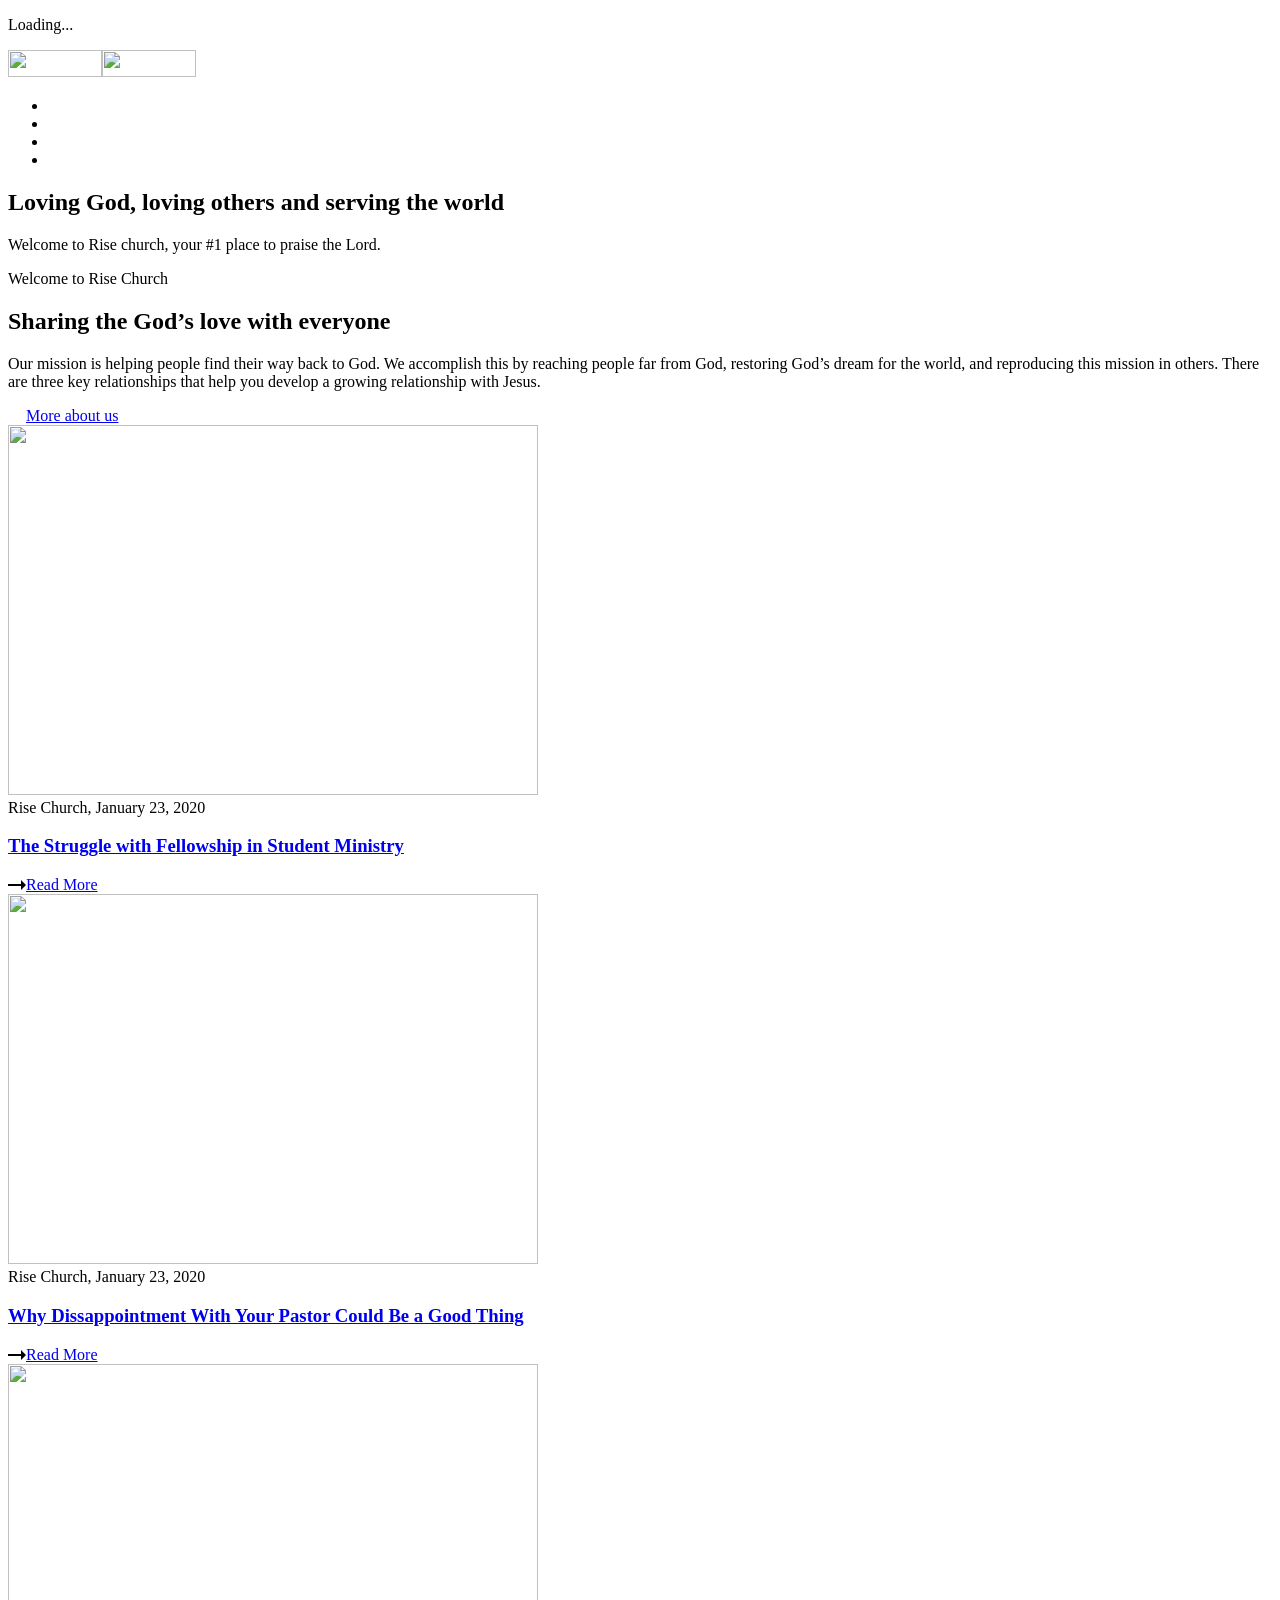
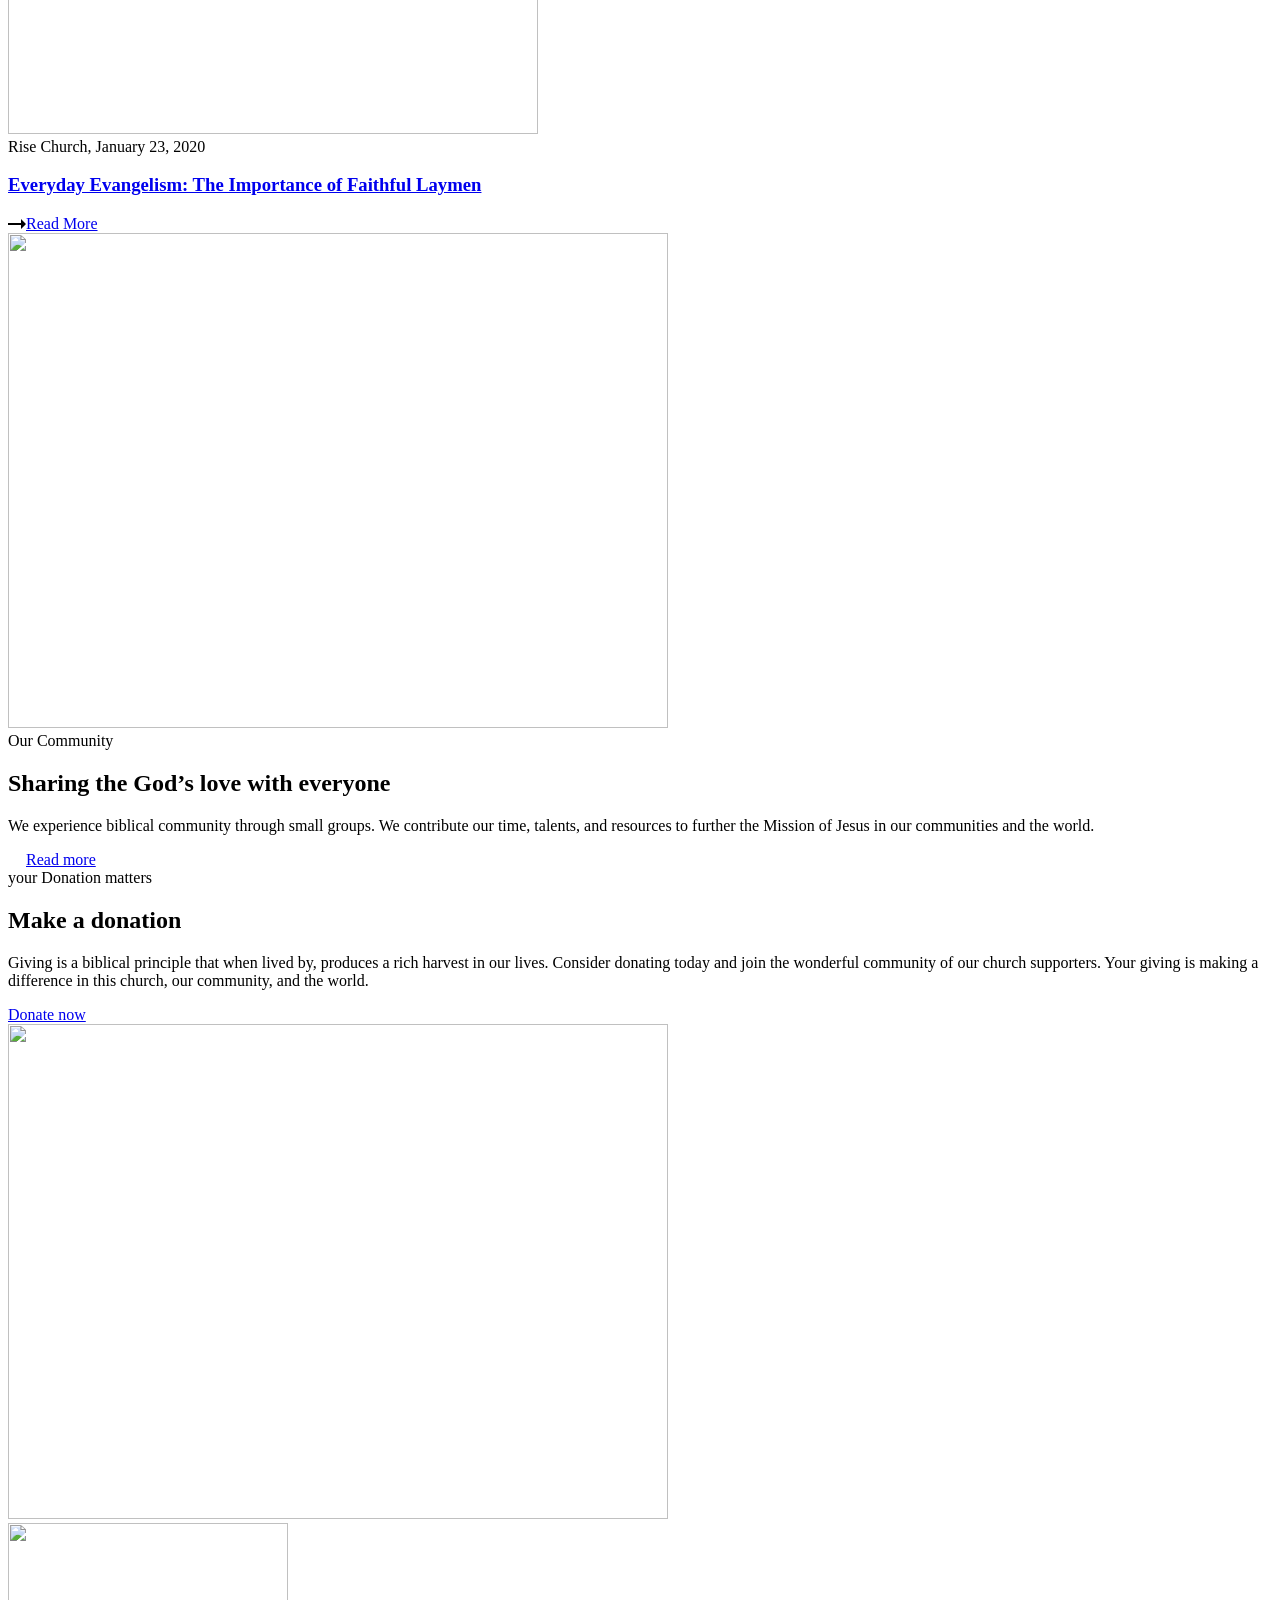
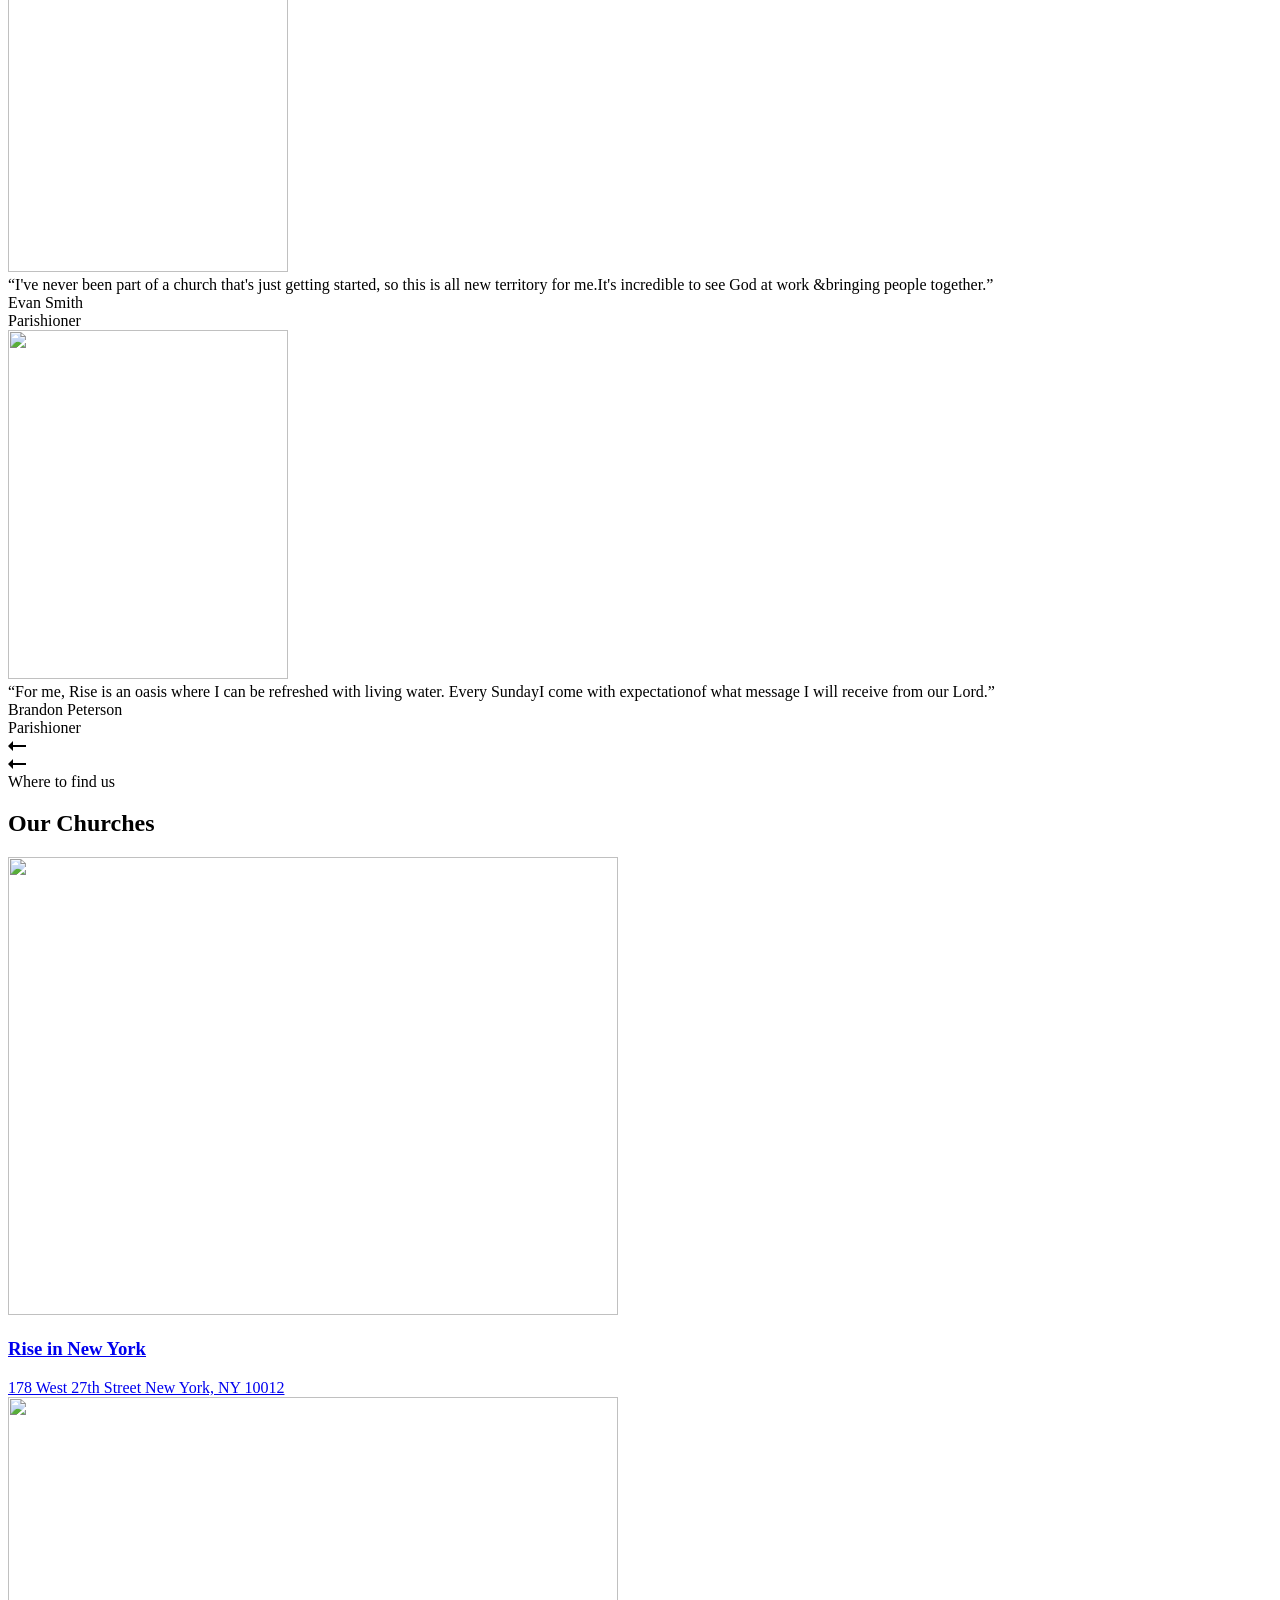
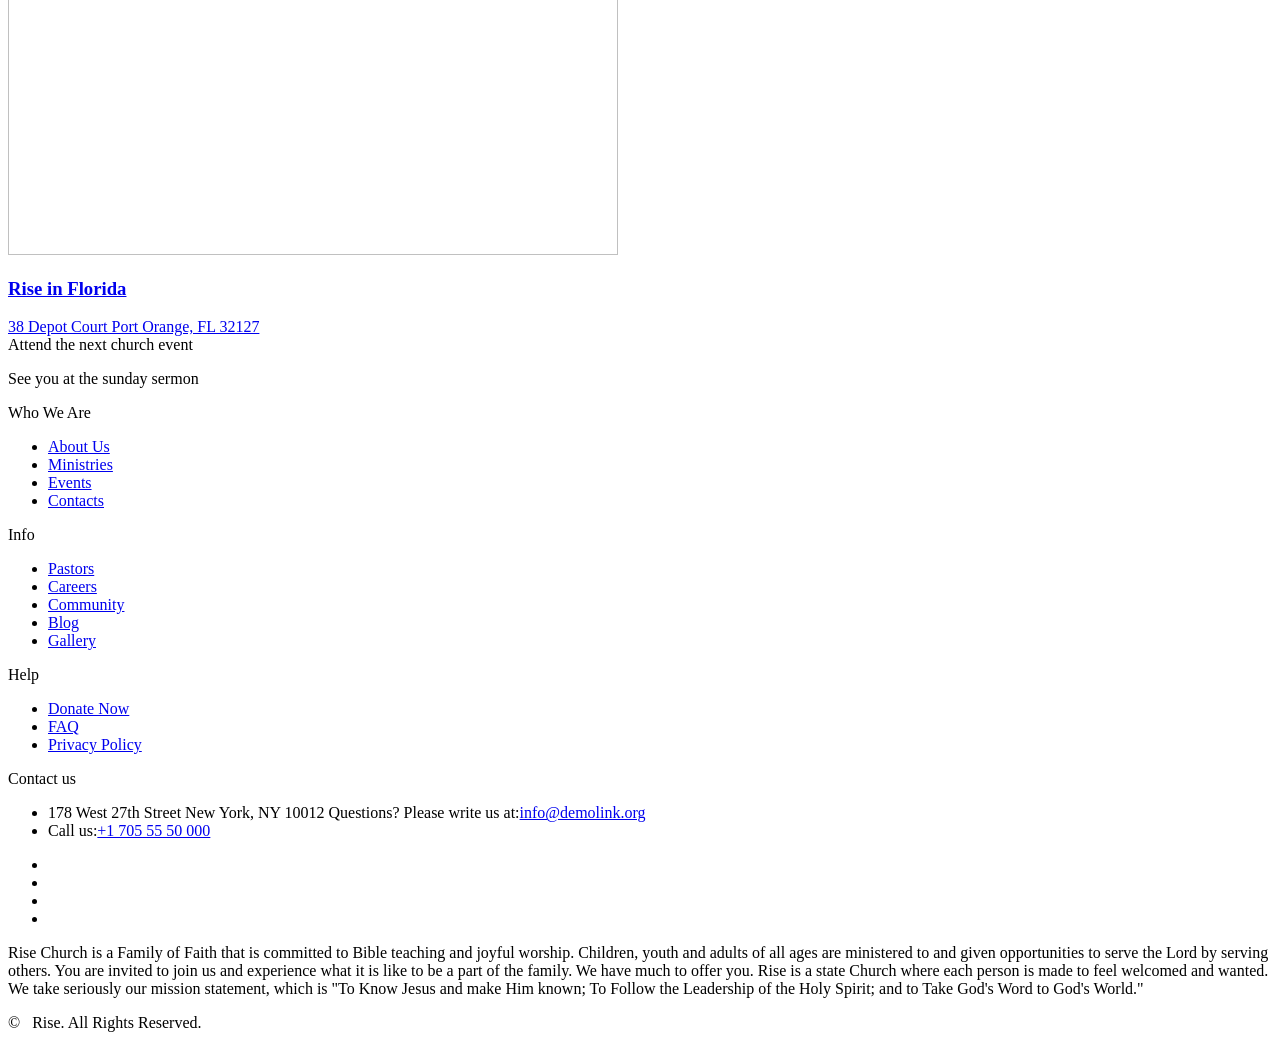
==== index.html @ fd1565e5 "Add files via upload" ====
<!DOCTYPE html>
<html class="wide wow-animation" lang="en">
  <head>
    <title>Home</title>
    <meta charset="utf-8">
    <meta name="viewport" content="width=device-width, height=device-height, initial-scale=1.0">
    <meta http-equiv="X-UA-Compatible" content="IE=edge">
    <link rel="icon" href="images/favicon.ico" type="image/x-icon">
    <link rel="stylesheet" type="text/css" href="//fonts.googleapis.com/css?family=Roboto:400,500%7CIbarra+Real+Nova:400,600,600i,700">
    <link rel="stylesheet" href="css/bootstrap.css">
    <link rel="stylesheet" href="css/fonts.css">
    <link rel="stylesheet" href="css/style.css">
    <style>.ie-panel{display: none;background: #212121;padding: 10px 0;box-shadow: 3px 3px 5px 0 rgba(0,0,0,.3);clear: both;text-align:center;position: relative;z-index: 1;} html.ie-10 .ie-panel, html.lt-ie-10 .ie-panel {display: block;}</style>
  </head>
  <body>
    <div class="ie-panel"><a href="http://windows.microsoft.com/en-US/internet-explorer/"><img src="images/ie8-panel/warning_bar_0000_us.jpg" height="42" width="820" alt="You are using an outdated browser. For a faster, safer browsing experience, upgrade for free today."></a></div>
    <div class="preloader">
      <div class="preloader-body">
        <div class="cssload-container">
          <div class="cssload-speeding-wheel"></div>
        </div>
        <p>Loading...</p>
      </div>
    </div>
    <div class="page">
      <header class="section page-header">
        <!--RD Navbar-->
        <div class="rd-navbar-wrap">
          <nav class="rd-navbar rd-navbar-classic" data-layout="rd-navbar-fixed" data-sm-layout="rd-navbar-fixed" data-md-layout="rd-navbar-fixed" data-md-device-layout="rd-navbar-fixed" data-lg-layout="rd-navbar-static" data-lg-device-layout="rd-navbar-static" data-xl-layout="rd-navbar-static" data-xl-device-layout="rd-navbar-static" data-lg-stick-up-offset="46px" data-xl-stick-up-offset="46px" data-xxl-stick-up-offset="46px" data-lg-stick-up="true" data-xl-stick-up="true" data-xxl-stick-up="true">
            <div class="rd-navbar-collapse-toggle rd-navbar-fixed-element-1" data-rd-navbar-toggle=".rd-navbar-collapse"><span></span></div>
            <div class="rd-navbar-aside-outer rd-navbar-collapse">
              <div class="rd-navbar-aside">
                
                  <!--RD Navbar Brand-->
                  <div class="rd-navbar-brand">
                    <!--Brand--><a class="brand" href="index.html"><img class="brand-logo-dark" src="images/logo-default-189x54.png" alt="" width="94" height="27"/><img class="brand-logo-light" src="images/logo-default-189x54.png" alt="" width="94" height="27"/></a>
                  </div>
                <ul class="social-list">
                  <li><a href="#"><span class="icon fa fa-youtube-play"></span></a></li>
                  <li><a href="#"><span class="icon fa fa-twitter"></span></a></li>
                  <li><a href="#"><span class="icon fa fa-facebook-f"></span></a></li>
                  <li><a href="#"><span class="icon fa fa-rss"></span></a></li>
                </ul>
              </div>
            </div>
          </nav>
        </div>
      </header>
      <!--Intro-->
      <section class="section section-lg section-intro">
        <div class="container">
          <div class="row justify-content-center">
            <div class="col-xl-8 text-center">
              <h1 class="font-weight-bold text-primary wow fadeInUp" data-wow-delay=".1s">Loving God, loving others and serving the world</h1>
              <p class="wow fadeInUp text-sm" data-wow-delay=".2s">Welcome to Rise church, your #1 place to praise the Lord.</p>
            </div>
          </div>
        </div>
      </section>
      <!--Welcome-->
      <section class="section section-lg bg-default">
        <div class="container">
          <div class="row justify-content-center">
            <div class="col-xl-8 col-lg-10">
              <div class="pre-title wow fadeInLeft" data-wow-delay=".1s">Welcome to Rise Church</div>
              <h2 class="wow fadeInRight" data-wow-delay=".2s">Sharing the God’s love with everyone</h2>
              <p class="text-sm wow fadeInUp" data-wow-delay=".3s">Our mission is helping people find their way back to God. We accomplish this by reaching people far from God, restoring God’s dream for the world, and reproducing this mission in others. There are three key relationships that help you develop a growing relationship with Jesus.</p><a class="shadow btn btn-icon btn-icon-right btn-secondary btn-svg offset-xl-55 wow fadeInUp" href="about-us.html" data-wow-delay=".3s"><span class="svg-icon">
                  <svg xmlns="http://www.w3.org/2000/svg" width="18" height="10" viewbox="0 0 18 10" fill="#fff">
                    <path d="M13 10V6H0V4H13V0L18 5L13 10Z" fill=""></path>
                  </svg></span><span>More about us</span></a>
            </div>
          </div>
        </div>
      </section>
      <!--Posts-->
      <section class="section section-lg bg-default">
        <div class="container container-custom">
          <div class="row row-narrow-66 row-40">
            <div class="col-md-6 col-lg-4 wow fadeInUp" data-wow-delay=".1s">
              <div class="post-classic">
                <div class="post-classic__media"><a href="single-event.html"><img src="images/thumbnail-1-530x370.jpg" alt="" width="530" height="370"/></a></div>
                <div class="post-classic__caption"><span class="post-info">Rise Church, January 23, 2020 </span>
                  <h3 class="post-title"><a href="single-event.html">The Struggle with Fellowship in Student Ministry</a></h3><a class="btn btn-icon btn-icon-right btn-transparent btn-svg" href="single-event.html"><span class="svg-icon">
                      <svg xmlns="http://www.w3.org/2000/svg" width="18" height="10" viewbox="0 0 18 10">
                        <path d="M13 10V6H0V4H13V0L18 5L13 10Z" fill=""></path>
                      </svg></span><span>Read More</span></a>
                </div>
              </div>
            </div>
            <div class="col-md-6 col-lg-4 wow fadeInUp" data-wow-delay=".2s">
              <div class="post-classic">
                <div class="post-classic__media"><a href="single-event.html"><img src="images/thumbnail-2-530x370.jpg" alt="" width="530" height="370"/></a></div>
                <div class="post-classic__caption"><span class="post-info">Rise Church,  January 23, 2020 </span>
                  <h3 class="post-title"><a href="single-event.html">Why Dissappointment With Your Pastor Could Be a Good Thing
</a></h3><a class="btn btn-icon btn-icon-right btn-transparent btn-svg" href="single-event.html"><span class="svg-icon">
                      <svg xmlns="http://www.w3.org/2000/svg" width="18" height="10" viewbox="0 0 18 10">
                        <path d="M13 10V6H0V4H13V0L18 5L13 10Z" fill=""></path>
                      </svg></span><span>Read More</span></a>
                </div>
              </div>
            </div>
            <div class="col-md-6 col-lg-4 wow fadeInUp" data-wow-delay=".3s">
              <div class="post-classic">
                <div class="post-classic__media"><a href="single-event.html"><img src="images/thumbnail-3-530x370.jpg" alt="" width="530" height="370"/></a></div>
                <div class="post-classic__caption"><span class="post-info">Rise Church,  January 23, 2020 </span>
                  <h3 class="post-title"><a href="single-event.html">Everyday Evangelism: The Importance of Faithful Laymen
</a></h3><a class="btn btn-icon btn-icon-right btn-transparent btn-svg" href="single-event.html"><span class="svg-icon">
                      <svg xmlns="http://www.w3.org/2000/svg" width="18" height="10" viewbox="0 0 18 10">
                        <path d="M13 10V6H0V4H13V0L18 5L13 10Z" fill=""></path>
                      </svg></span><span>Read More</span></a>
                </div>
              </div>
            </div>
          </div>
        </div>
      </section>
      <!--Welcome-->
      <section class="section section-lg bg-default">
        <div class="container">
          <div class="row row-30 align-items-center">
            <div class="col-lg-6 p-xl-0 wow fadeInLeft"><img src="images/home-1-660x495.jpg" alt="" width="660" height="495"/>
            </div>
            <div class="col-lg-6 inset-left-110">
              <div class="pre-title wow fadeInRight" data-wow-delay=".1s">Our Community</div>
              <h2 class="wow fadeInRight" data-wow-delay=".2s">Sharing the God’s love with everyone</h2>
              <p class="wow fadeInRight" data-wow-delay=".3s">We experience biblical community through small groups. We contribute our time, talents, and resources to further the Mission of Jesus in our communities and the world.</p><a class="shadow btn btn-icon btn-icon-right btn-primary btn-svg offset-xl-50 wow fadeInUp" href="#" data-wow-delay=".3s"><span class="svg-icon">
                  <svg xmlns="http://www.w3.org/2000/svg" width="18" height="10" viewbox="0 0 18 10" fill="#fff">
                    <path d="M13 10V6H0V4H13V0L18 5L13 10Z" fill=""></path>
                  </svg></span><span>Read more</span></a>
            </div>
          </div>
        </div>
      </section>
      <!--Donation-->
      <section class="section section-lg bg-default">
        <div class="container">
          <div class="row row-30 align-items-center flex-column-reverse flex-lg-row">
            <div class="col-lg-6 inset-right-110">
              <div class="pre-title wow fadeInLeft" data-wow-delay=".1s">your Donation matters</div>
              <h2 class="wow fadeInLeft" data-wow-delay=".2s">Make a donation</h2>
              <p class="wow fadeInLeft" data-wow-delay=".3s">Giving is a biblical principle that when lived by, produces a rich harvest in our lives. Consider donating today and join the wonderful community of our church supporters. Your giving is making a difference in this church, our community, and the world.</p><a class="shadow btn btn-secondary offset-xl-50 wow fadeInUp" href="#" data-wow-delay=".3s">Donate now</a>
            </div>
            <div class="col-lg-6 p-xl-0 wow fadeInRight"><img src="images/home-2-660x495.jpg" alt="" width="660" height="495"/>
            </div>
          </div>
        </div>
      </section>
      <!--Swiper-->
      <section class="section section-lg bg-primary">
        <div class="container">
          <div class="row justify-content-center">
            <div class="col-lg-12">
              <div class="swiper-container swiper-slider swiper-style-1" data-swiper='{"autoplay":{"delay":4567},"effect":"fade"}'>
                <div class="swiper-wrapper">
                  <div class="swiper-slide context-dark">
                    <div class="swiper-slide-caption text-center text-lg-left">
                      <div class="row justify-content-center">
                        <div class="col-xl-10 p-xl-0">
                          <div class="row justify-content-center row-20 align-items-center flex-column flex-md-row">
                            <div class="col-lg-3 p-xl-0"><img src="images/home-3-280x349.jpg" alt="" width="280" height="349"/>
                            </div>
                            <div class="col-lg-9 inset-left-110">
                              <div class="h3">“I've never been part of a church that's just getting started, so this is all new territory for me.<span class="text-italic accent-block">It's incredible to see God at work &</span>bringing people together.”</div>
                              <div class="author">Evan Smith</div>
                              <div class="author-position">Parishioner</div>
                            </div>
                          </div>
                        </div>
                      </div>
                    </div>
                  </div>
                  <div class="swiper-slide context-dark">
                    <div class="swiper-slide-caption text-center text-lg-left">
                      <div class="row justify-content-center">
                        <div class="col-xl-10 p-xl-0">
                          <div class="row justify-content-center align-items-center flex-column flex-md-row row-20">
                            <div class="col-lg-3 p-xl-0"><img src="images/home-4-280x349.jpg" alt="" width="280" height="349"/>
                            </div>
                            <div class="col-lg-9 inset-left-110">
                              <div class="h3">“For me, Rise is an oasis where I can be refreshed with living water. Every Sunday<span class="text-italic accent-block">I come with expectation</span>of what message I will receive from our Lord.”</div>
                              <div class="author">Brandon Peterson</div>
                              <div class="author-position">Parishioner</div>
                            </div>
                          </div>
                        </div>
                      </div>
                    </div>
                  </div>
                </div>
                <!--Swiper Pagination-->
                <div class="swiper-pagination"></div>
                <!--Swiper Navigation-->
                <div class="swiper-button-prev">
                  <svg xmlns="http://www.w3.org/2000/svg" width="18" height="10" viewbox="0 0 18 10" fill="">
                    <path d="M5 10V6H18V4H5V0L0 5L5 10Z" fill=""></path>
                  </svg>
                </div>
                <div class="swiper-button-next">
                  <svg xmlns="http://www.w3.org/2000/svg" width="18" height="10" viewbox="0 0 18 10" fill="">
                    <path d="M5 10V6H18V4H5V0L0 5L5 10Z" fill=""></path>
                  </svg>
                </div>
              </div>
            </div>
          </div>
        </div>
      </section>
      <!--Locations-->
      <section class="section section-lg bg-default">
        <div class="container">
          <div class="pre-title text-center wow fadeInUp" data-wow-delay=".1s">Where to find us</div>
          <h2 class="wow fadeInUp text-center" data-wow-delay=".2s">Our Churches</h2>
          <div class="row row-narrow-50 row-40 row-xl">
            <div class="col-lg-6 wow fadeInUp" data-wow-delay=".3s">
              <div class="thumbnail-classic"><a class="thumbnail-classic__media" href="#"><img src="images/home-3-610x458.jpg" alt="" width="610" height="458"/></a>
                <h3><a href="#">Rise in New York</a></h3><a class="location" href="#"><span class="icon mdi-map-marker mdi"></span>178 West 27th Street New York, NY 10012</a>
              </div>
            </div>
            <div class="col-lg-6 wow fadeInUp" data-wow-delay=".3s">
              <div class="thumbnail-classic"><a class="thumbnail-classic__media" href="#"><img src="images/home-4-610x458.jpg" alt="" width="610" height="458"/></a>
                <h3><a href="#">Rise in Florida</a></h3><a class="location" href="#"><span class="icon mdi-map-marker mdi"></span>38 Depot Court Port Orange, FL 32127</a>
              </div>
            </div>
          </div>
        </div>
      </section>
      <section class="section section-vide section-lg video-wrap vide" data-vide-bg="video/video-1">
        <div class="container text-center context-dark">
          <div class="h1">Attend the next church event</div>
          <p class="text-sm">See you at the sunday sermon</p>
        </div>
      </section>
      <footer class="section footer-classic">
        <div class="footer-body">
          <div class="container">
            <div class="row justify-content-xl-between row-40 justify-content-lg-center">
              <div class="col-lg-6">
                <div class="row row-20">
                  <div class="col-sm-4 col-6 wow fadeInUp" data-wow-delay=".1s">
                    <div class="footer-title">Who We Are</div>
                    <ul class="nav-list">
                      <li><a href="about-us.html">About Us</a></li>
                      <li><a href="ministries.html">Ministries</a></li>
                      <li><a href="events.html">Events</a></li>
                      <li><a href="contacts.html">Contacts</a></li>
                    </ul>
                  </div>
                  <div class="col-sm-4 col-6 wow fadeInUp" data-wow-delay=".2s">
                    <div class="footer-title">Info</div>
                    <ul class="nav-list">
                      <li><a href="#">Pastors</a></li>
                      <li><a href="#">Careers</a></li>
                      <li><a href="#">Community</a></li>
                      <li><a href="#">Blog</a></li>
                      <li><a href="#">Gallery</a></li>
                    </ul>
                  </div>
                  <div class="col-sm-4 col-6 wow fadeInUp" data-wow-delay=".3s">
                    <div class="footer-title">Help</div>
                    <ul class="nav-list">
                      <li><a href="#">Donate Now</a></li>
                      <li><a href="#">FAQ</a></li>
                      <li><a href="privacy-policy.html">Privacy Policy</a></li>
                    </ul>
                  </div>
                </div>
              </div>
              <div class="col-lg-5 inset-right-100 wow fadeInRight" data-wow-delay=".3s">
                <div class="footer-title">Contact us</div>
                <ul class="contact-list">
                  <li>178 West 27th Street New York, NY 10012 Questions? Please write us at:<a class="link-secondary" href="mailto:#">info@demolink.org</a></li>
                  <li><span>Call us:</span><a class="phone" href="tel:#">+1 705 55 50 000</a></li>
                </ul>
                <ul class="social-list">
                  <li><a href="#"><span class="icon fa fa-youtube-play"></span></a></li>
                  <li><a href="#"><span class="icon fa fa-twitter"></span></a></li>
                  <li><a href="#"><span class="icon fa fa-facebook-f"></span></a></li>
                  <li><a href="#"><span class="icon fa fa-rss"></span></a></li>
                </ul>
              </div>
            </div>
          </div>
        </div>
        <div class="footer-aside">
          <div class="container">
            <div class="row row-xl-40">
              <div class="col-12 wow fadeInUp" data-wow-delay=".2s">
                <p>Rise Church is a Family of Faith that is committed to Bible teaching and joyful worship. Children, youth and adults of all ages are ministered to and given opportunities to serve the Lord by serving others. You are invited to join us and experience what it is like to be a part of the family. We have much to offer you. Rise is a state Church where each person is made to feel welcomed and wanted. We take seriously our mission statement, which is "To Know Jesus and make Him known; To Follow the Leadership of the Holy Spirit; and to Take God's Word to God's World."</p>
              </div>
              <div class="col-12 wow fadeInUp" data-wow-delay=".4s">
                <p class="rights"><span>&copy;&nbsp; </span><span class="copyright-year"></span><span>&nbsp;</span><span>Rise</span><span>.&nbsp;</span><span>All Rights Reserved.</span></p>
              </div>
            </div>
          </div>
        </div>
      </footer>
    </div>
    <div class="snackbars" id="form-output-global"></div>
    <script src="js/core.min.js"></script>
    <script src="js/script.js"></script>
  </body>
</html>
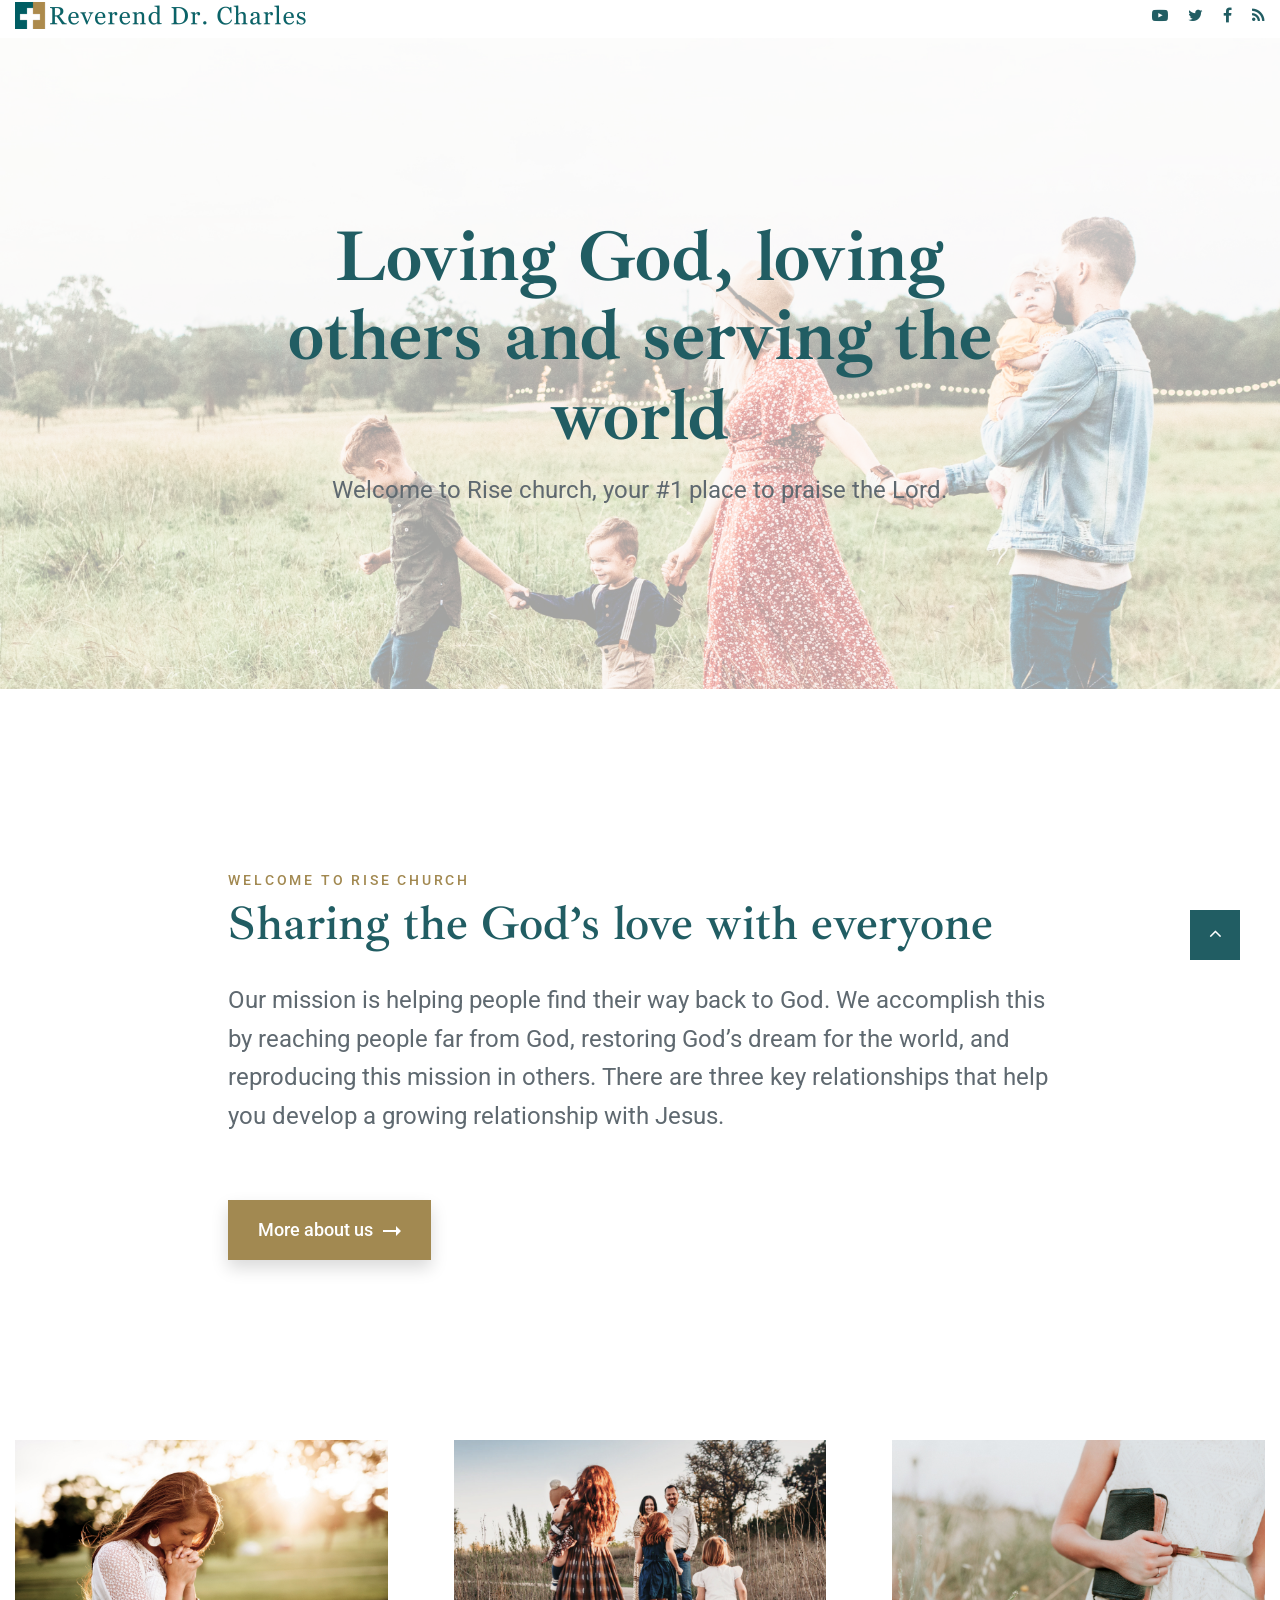
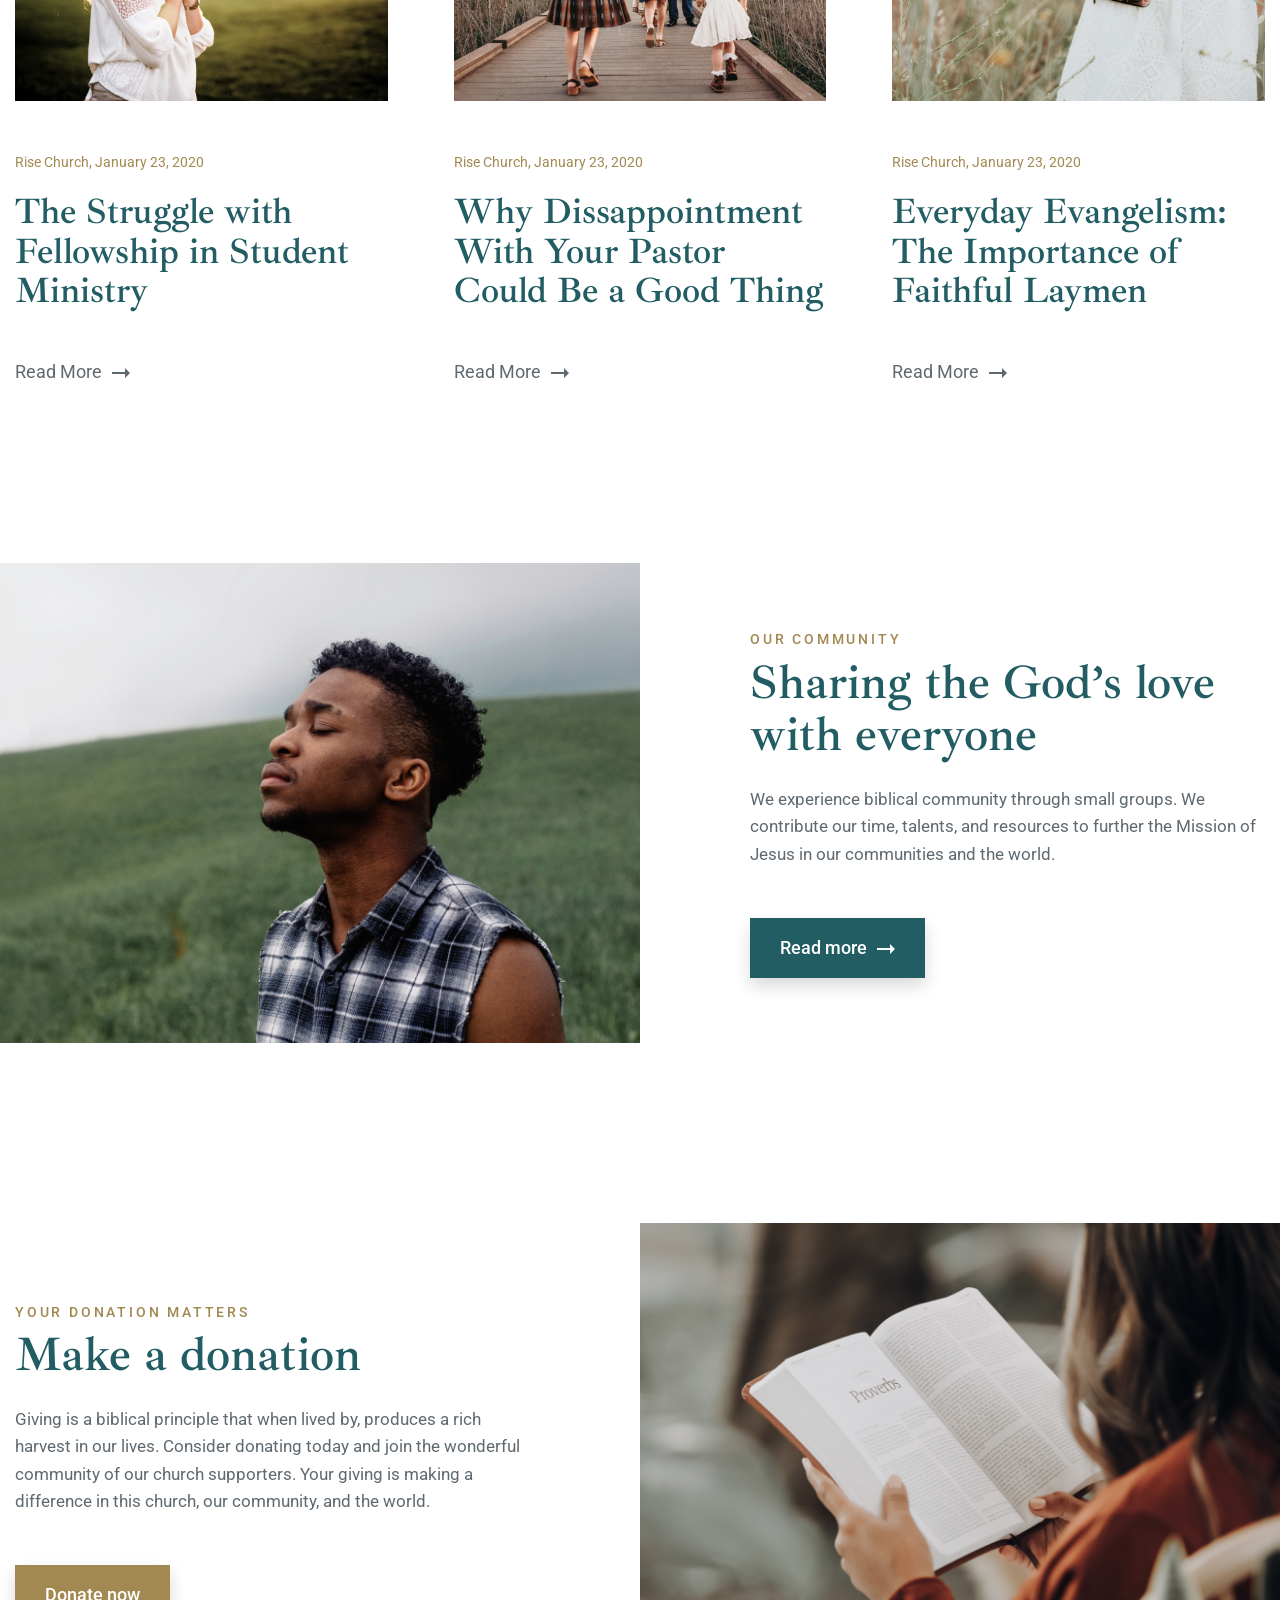
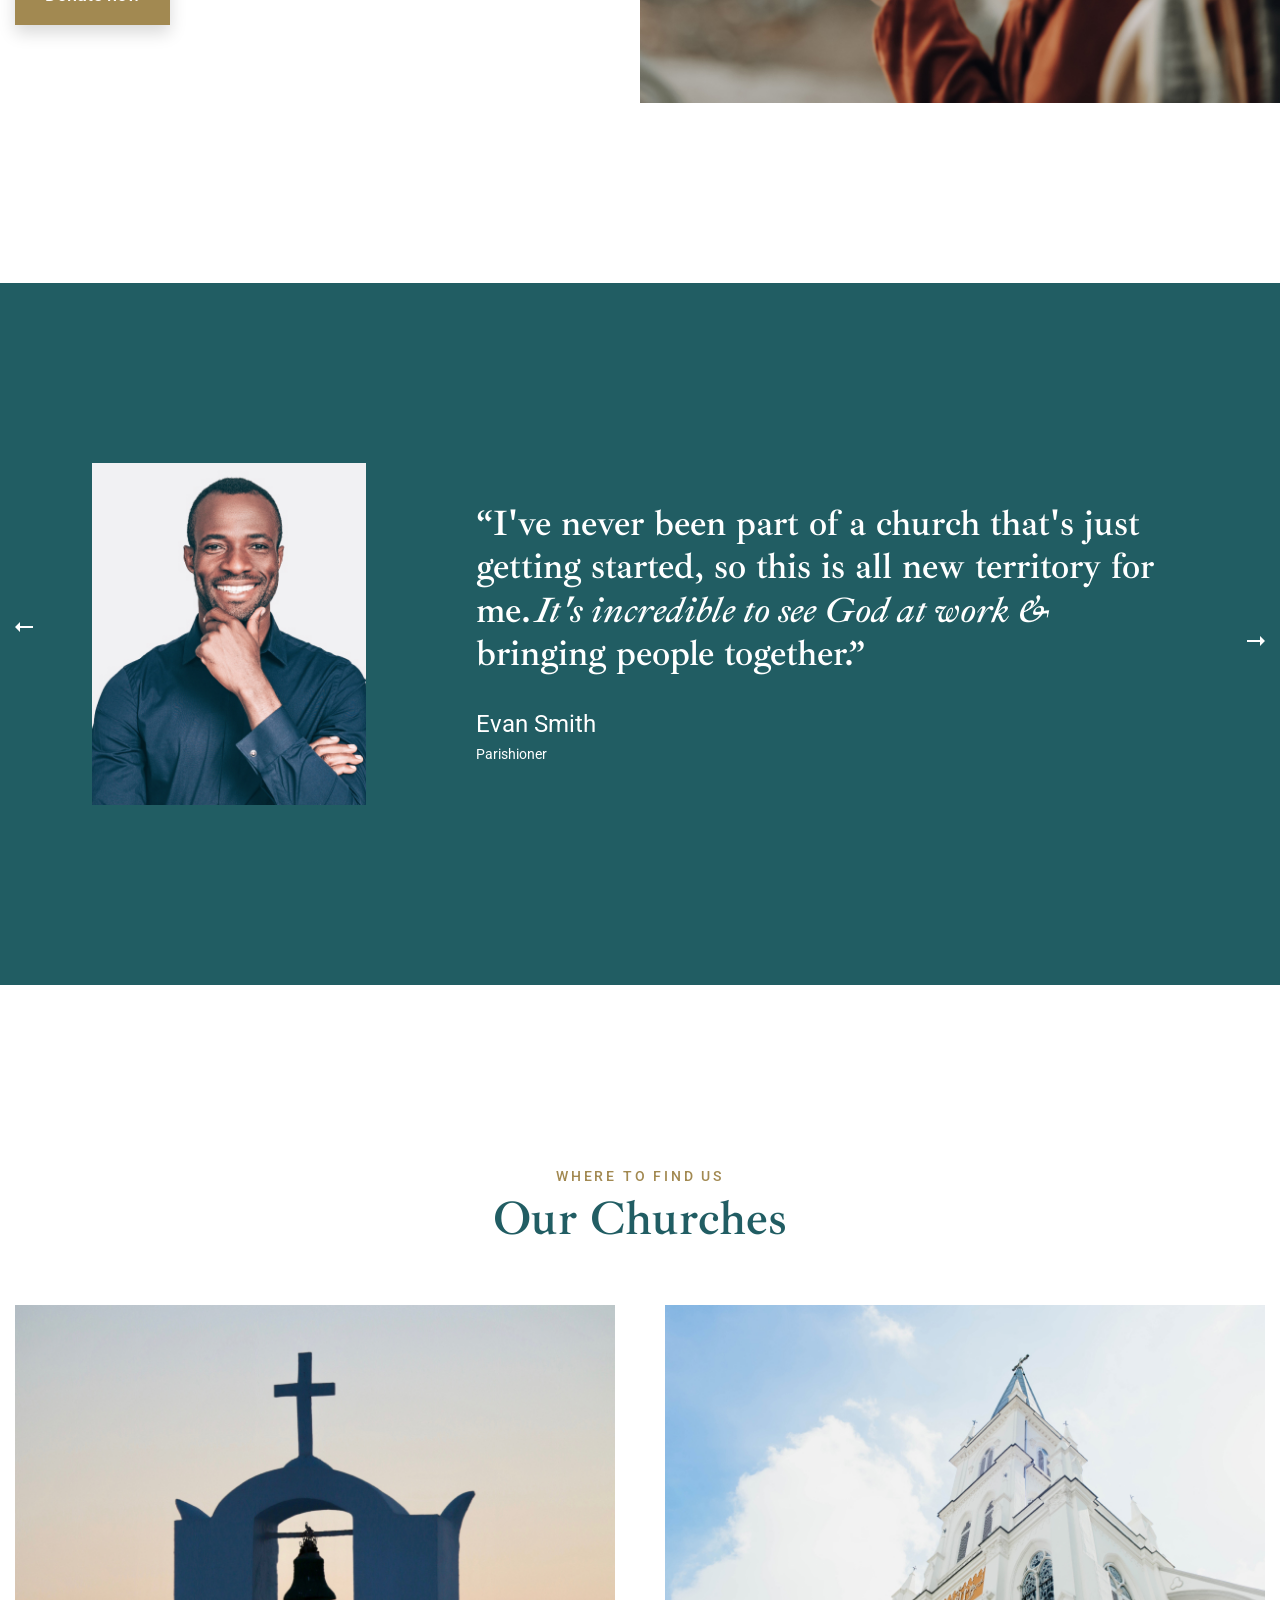
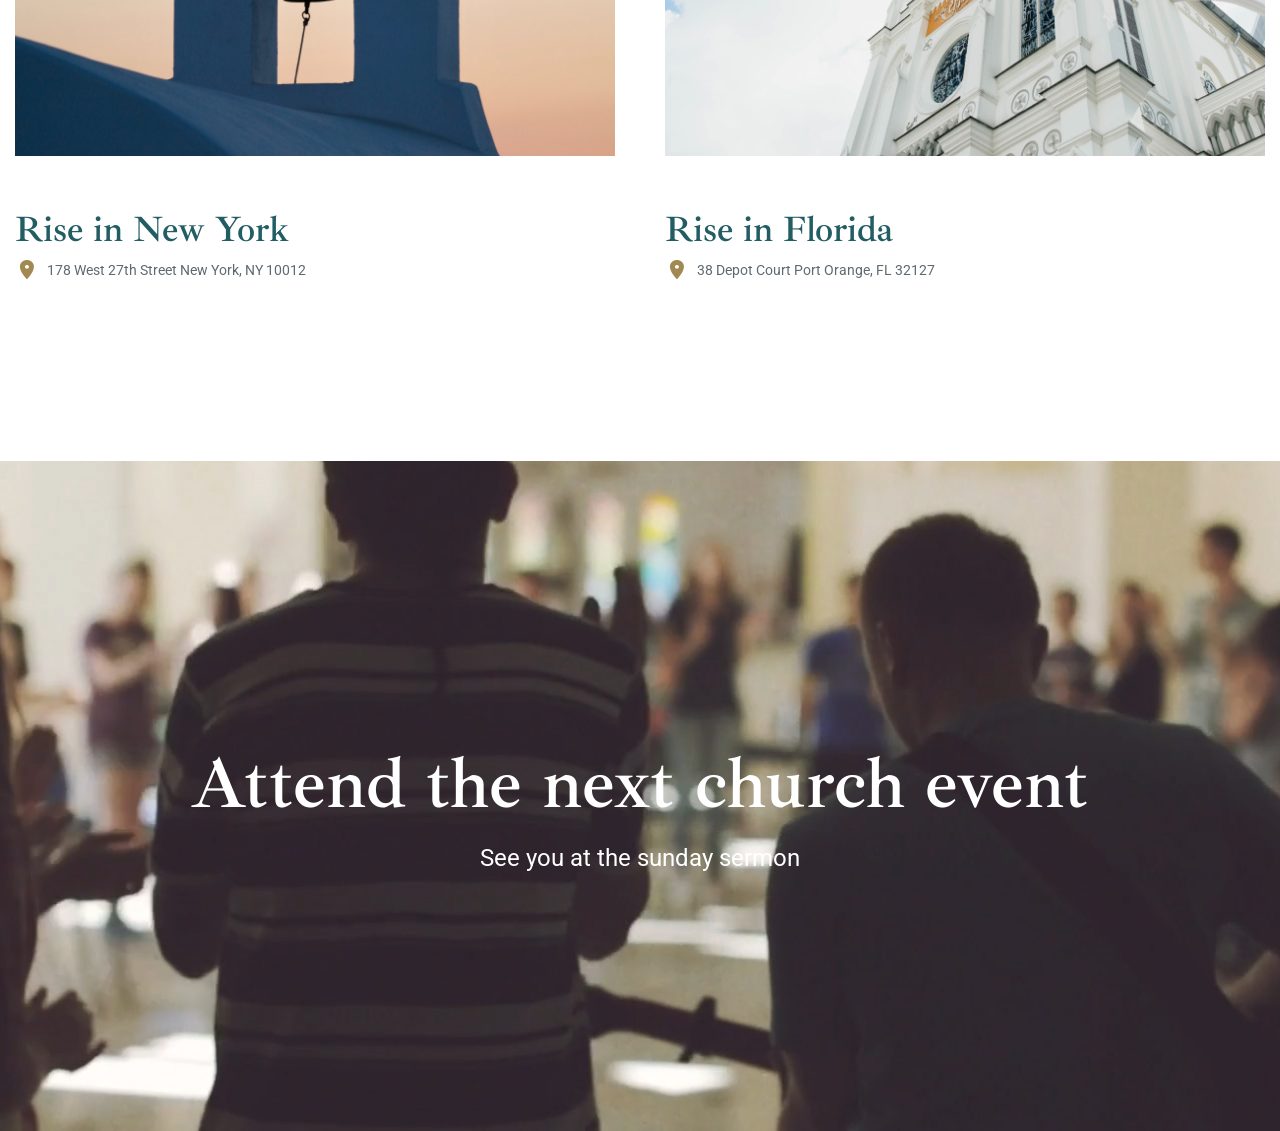
==== commit a39c152d: "Add files via upload" ====
--- a/index.html
+++ b/index.html
@@ -1,7 +1,7 @@
 <!DOCTYPE html>
 <html class="wide wow-animation" lang="en">
   <head>
-    <title>Home</title>
+    <title>Sandra Charles</title>
     <meta charset="utf-8">
     <meta name="viewport" content="width=device-width, height=device-height, initial-scale=1.0">
     <meta http-equiv="X-UA-Compatible" content="IE=edge">
@@ -26,14 +26,17 @@
       <header class="section page-header">
         <!--RD Navbar-->
         <div class="rd-navbar-wrap">
-          <nav class="rd-navbar rd-navbar-classic" data-layout="rd-navbar-fixed" data-sm-layout="rd-navbar-fixed" data-md-layout="rd-navbar-fixed" data-md-device-layout="rd-navbar-fixed" data-lg-layout="rd-navbar-static" data-lg-device-layout="rd-navbar-static" data-xl-layout="rd-navbar-static" data-xl-device-layout="rd-navbar-static" data-lg-stick-up-offset="46px" data-xl-stick-up-offset="46px" data-xxl-stick-up-offset="46px" data-lg-stick-up="true" data-xl-stick-up="true" data-xxl-stick-up="true">
+          <nav class="rd-navbar rd-navbar-classic" data-layout="rd-navbar-static" data-sm-layout="rd-navbar-static" data-md-layout="rd-navbar-static" data-md-device-layout="rd-navbar-static" data-lg-layout="rd-navbar-static" data-lg-device-layout="rd-navbar-static" data-xl-layout="rd-navbar-static" data-xl-device-layout="rd-navbar-static" data-lg-stick-up-offset="46px" data-xl-stick-up-offset="46px" data-xxl-stick-up-offset="46px" data-lg-stick-up="true" data-xl-stick-up="true" data-xxl-stick-up="true">
             <div class="rd-navbar-collapse-toggle rd-navbar-fixed-element-1" data-rd-navbar-toggle=".rd-navbar-collapse"><span></span></div>
             <div class="rd-navbar-aside-outer rd-navbar-collapse">
               <div class="rd-navbar-aside">
                 
                   <!--RD Navbar Brand-->
                   <div class="rd-navbar-brand">
-                    <!--Brand--><a class="brand" href="index.html"><img class="brand-logo-dark" src="images/logo-default-189x54.png" alt="" width="94" height="27"/><img class="brand-logo-light" src="images/logo-default-189x54.png" alt="" width="94" height="27"/></a>
+                    <!--Brand-->
+                    <a class="brand" href="index.html"><img class="brand-logo-dark" src="images/logo-default-600x54.png" alt="" width="1200" height="108"/>
+                      <img class="brand-logo-light" src="images/logo-default-600x54.png" alt="" width="1200" height="108"/>
+                    </a>
                   </div>
                 <ul class="social-list">
                   <li><a href="#"><span class="icon fa fa-youtube-play"></span></a></li>
@@ -230,73 +233,15 @@
           <p class="text-sm">See you at the sunday sermon</p>
         </div>
       </section>
-      <footer class="section footer-classic">
-        <div class="footer-body">
-          <div class="container">
-            <div class="row justify-content-xl-between row-40 justify-content-lg-center">
-              <div class="col-lg-6">
-                <div class="row row-20">
-                  <div class="col-sm-4 col-6 wow fadeInUp" data-wow-delay=".1s">
-                    <div class="footer-title">Who We Are</div>
-                    <ul class="nav-list">
-                      <li><a href="about-us.html">About Us</a></li>
-                      <li><a href="ministries.html">Ministries</a></li>
-                      <li><a href="events.html">Events</a></li>
-                      <li><a href="contacts.html">Contacts</a></li>
-                    </ul>
-                  </div>
-                  <div class="col-sm-4 col-6 wow fadeInUp" data-wow-delay=".2s">
-                    <div class="footer-title">Info</div>
-                    <ul class="nav-list">
-                      <li><a href="#">Pastors</a></li>
-                      <li><a href="#">Careers</a></li>
-                      <li><a href="#">Community</a></li>
-                      <li><a href="#">Blog</a></li>
-                      <li><a href="#">Gallery</a></li>
-                    </ul>
-                  </div>
-                  <div class="col-sm-4 col-6 wow fadeInUp" data-wow-delay=".3s">
-                    <div class="footer-title">Help</div>
-                    <ul class="nav-list">
-                      <li><a href="#">Donate Now</a></li>
-                      <li><a href="#">FAQ</a></li>
-                      <li><a href="privacy-policy.html">Privacy Policy</a></li>
-                    </ul>
-                  </div>
-                </div>
-              </div>
-              <div class="col-lg-5 inset-right-100 wow fadeInRight" data-wow-delay=".3s">
-                <div class="footer-title">Contact us</div>
-                <ul class="contact-list">
-                  <li>178 West 27th Street New York, NY 10012 Questions? Please write us at:<a class="link-secondary" href="mailto:#">info@demolink.org</a></li>
-                  <li><span>Call us:</span><a class="phone" href="tel:#">+1 705 55 50 000</a></li>
-                </ul>
-                <ul class="social-list">
-                  <li><a href="#"><span class="icon fa fa-youtube-play"></span></a></li>
-                  <li><a href="#"><span class="icon fa fa-twitter"></span></a></li>
-                  <li><a href="#"><span class="icon fa fa-facebook-f"></span></a></li>
-                  <li><a href="#"><span class="icon fa fa-rss"></span></a></li>
-                </ul>
-              </div>
-            </div>
-          </div>
-        </div>
-        <div class="footer-aside">
-          <div class="container">
-            <div class="row row-xl-40">
-              <div class="col-12 wow fadeInUp" data-wow-delay=".2s">
-                <p>Rise Church is a Family of Faith that is committed to Bible teaching and joyful worship. Children, youth and adults of all ages are ministered to and given opportunities to serve the Lord by serving others. You are invited to join us and experience what it is like to be a part of the family. We have much to offer you. Rise is a state Church where each person is made to feel welcomed and wanted. We take seriously our mission statement, which is "To Know Jesus and make Him known; To Follow the Leadership of the Holy Spirit; and to Take God's Word to God's World."</p>
-              </div>
-              <div class="col-12 wow fadeInUp" data-wow-delay=".4s">
-                <p class="rights"><span>&copy;&nbsp; </span><span class="copyright-year"></span><span>&nbsp;</span><span>Rise</span><span>.&nbsp;</span><span>All Rights Reserved.</span></p>
-              </div>
-            </div>
-          </div>
-        </div>
-      </footer>
     </div>
-    <div class="snackbars" id="form-output-global"></div>
     <script src="js/core.min.js"></script>
     <script src="js/script.js"></script>
+    <style>
+      .rd-navbar-classic.rd-navbar-static .rd-navbar-brand img {
+    width: auto;
+    height: auto;
+    max-width: 300px;
+}
+    </style>
   </body>
 </html>
--- a/css/fonts.css
+++ b/css/fonts.css
@@ -0,0 +1,8929 @@
+/** @group Fonts */+/** @section Font Awesome Icons 4.7.0 */+@font-face {+	font-family: 'FontAwesome';+	src: url("../fonts/fontawesome-webfont.eot?v=4.7.0");+	src: url("../fonts/fontawesome-webfont.eot?#iefix&v=4.7.0") format("embedded-opentype"), url("../fonts/fontawesome-webfont.woff2?v=4.7.0") format("woff2"), url("../fonts/fontawesome-webfont.woff?v=4.7.0") format("woff"), url("../fonts/fontawesome-webfont.ttf?v=4.7.0") format("truetype"), url("../fonts/fontawesome-webfont.svg?v=4.7.0#fontawesomeregular") format("svg");+	font-weight: normal;+	font-style: normal;+}++.fa {+	display: inline-block;+	font-family: 'FontAwesome';+	font-size: inherit;+	text-rendering: auto;+	-webkit-font-smoothing: antialiased;+	-moz-osx-font-smoothing: grayscale;+}++[class*='fa-']:before {+	font-weight: 400;+	font-family: 'FontAwesome';+}++/* makes the font 33% larger relative to the icon container */+.fa-lg {+	font-size: 1.33333333em;+	line-height: 0.75em;+	vertical-align: -15%;+}++.fa-2x {+	font-size: 2em;+}++.fa-3x {+	font-size: 3em;+}++.fa-4x {+	font-size: 4em;+}++.fa-5x {+	font-size: 5em;+}++.fa-fw {+	width: 1.28571429em;+	text-align: center;+}++.fa-ul {+	padding-left: 0;+	margin-left: 2.14285714em;+	list-style-type: none;+}++.fa-ul > li {+	position: relative;+}++.fa-li {+	position: absolute;+	left: -2.14285714em;+	width: 2.14285714em;+	top: 0.14285714em;+	text-align: center;+}++.fa-li.fa-lg {+	left: -1.85714286em;+}++.fa-border {+	padding: .2em .25em .15em;+	border: solid 0.08em #eeeeee;+	border-radius: .1em;+}++.fa-pull-left {+	float: left;+}++.fa-pull-right {+	float: right;+}++.fa.fa-pull-left {+	margin-right: .3em;+}++.fa.fa-pull-right {+	margin-left: .3em;+}++/* Deprecated as of 4.4.0 */+.pull-right {+	float: right;+}++.pull-left {+	float: left;+}++.fa.pull-left {+	margin-right: .3em;+}++.fa.pull-right {+	margin-left: .3em;+}++.fa-spin {+	-webkit-animation: fa-spin 2s infinite linear;+	animation: fa-spin 2s infinite linear;+}++.fa-pulse {+	-webkit-animation: fa-spin 1s infinite steps(8);+	animation: fa-spin 1s infinite steps(8);+}++@-webkit-keyframes fa-spin {+	0% {+		-webkit-transform: rotate(0deg);+		transform: rotate(0deg);+	}+	100% {+		-webkit-transform: rotate(359deg);+		transform: rotate(359deg);+	}+}++@keyframes fa-spin {+	0% {+		-webkit-transform: rotate(0deg);+		transform: rotate(0deg);+	}+	100% {+		-webkit-transform: rotate(359deg);+		transform: rotate(359deg);+	}+}++.fa-rotate-90 {+	-ms-filter: "progid:DXImageTransform.Microsoft.BasicImage(rotation=1)";+	-webkit-transform: rotate(90deg);+	-ms-transform: rotate(90deg);+	transform: rotate(90deg);+}++.fa-rotate-180 {+	-ms-filter: "progid:DXImageTransform.Microsoft.BasicImage(rotation=2)";+	-webkit-transform: rotate(180deg);+	-ms-transform: rotate(180deg);+	transform: rotate(180deg);+}++.fa-rotate-270 {+	-ms-filter: "progid:DXImageTransform.Microsoft.BasicImage(rotation=3)";+	-webkit-transform: rotate(270deg);+	-ms-transform: rotate(270deg);+	transform: rotate(270deg);+}++.fa-flip-horizontal {+	-ms-filter: "progid:DXImageTransform.Microsoft.BasicImage(rotation=0, mirror=1)";+	-webkit-transform: scale(-1, 1);+	-ms-transform: scale(-1, 1);+	transform: scale(-1, 1);+}++.fa-flip-vertical {+	-ms-filter: "progid:DXImageTransform.Microsoft.BasicImage(rotation=2, mirror=1)";+	-webkit-transform: scale(1, -1);+	-ms-transform: scale(1, -1);+	transform: scale(1, -1);+}++:root .fa-rotate-90,+:root .fa-rotate-180,+:root .fa-rotate-270,+:root .fa-flip-horizontal,+:root .fa-flip-vertical {+	filter: none;+}++.fa-stack {+	position: relative;+	display: inline-block;+	width: 2em;+	height: 2em;+	line-height: 2em;+	vertical-align: middle;+}++.fa-stack-1x,+.fa-stack-2x {+	position: absolute;+	left: 0;+	width: 100%;+	text-align: center;+}++.fa-stack-1x {+	line-height: inherit;+}++.fa-stack-2x {+	font-size: 2em;+}++.fa-inverse {+	color: #ffffff;+}++/* Font Awesome uses the Unicode Private Use Area (PUA) to ensure screen
+   readers do not read off random characters that represent icons */+.fa-glass:before {+	content: "\f000";+}++.fa-music:before {+	content: "\f001";+}++.fa-search:before {+	content: "\f002";+}++.fa-envelope-o:before {+	content: "\f003";+}++.fa-heart:before {+	content: "\f004";+}++.fa-star:before {+	content: "\f005";+}++.fa-star-o:before {+	content: "\f006";+}++.fa-user:before {+	content: "\f007";+}++.fa-film:before {+	content: "\f008";+}++.fa-th-large:before {+	content: "\f009";+}++.fa-th:before {+	content: "\f00a";+}++.fa-th-list:before {+	content: "\f00b";+}++.fa-check:before {+	content: "\f00c";+}++.fa-remove:before,+.fa-close:before,+.fa-times:before {+	content: "\f00d";+}++.fa-search-plus:before {+	content: "\f00e";+}++.fa-search-minus:before {+	content: "\f010";+}++.fa-power-off:before {+	content: "\f011";+}++.fa-signal:before {+	content: "\f012";+}++.fa-gear:before,+.fa-cog:before {+	content: "\f013";+}++.fa-trash-o:before {+	content: "\f014";+}++.fa-home:before {+	content: "\f015";+}++.fa-file-o:before {+	content: "\f016";+}++.fa-clock-o:before {+	content: "\f017";+}++.fa-road:before {+	content: "\f018";+}++.fa-download:before {+	content: "\f019";+}++.fa-arrow-circle-o-down:before {+	content: "\f01a";+}++.fa-arrow-circle-o-up:before {+	content: "\f01b";+}++.fa-inbox:before {+	content: "\f01c";+}++.fa-play-circle-o:before {+	content: "\f01d";+}++.fa-rotate-right:before,+.fa-repeat:before {+	content: "\f01e";+}++.fa-refresh:before {+	content: "\f021";+}++.fa-list-alt:before {+	content: "\f022";+}++.fa-lock:before {+	content: "\f023";+}++.fa-flag:before {+	content: "\f024";+}++.fa-headphones:before {+	content: "\f025";+}++.fa-volume-off:before {+	content: "\f026";+}++.fa-volume-down:before {+	content: "\f027";+}++.fa-volume-up:before {+	content: "\f028";+}++.fa-qrcode:before {+	content: "\f029";+}++.fa-barcode:before {+	content: "\f02a";+}++.fa-tag:before {+	content: "\f02b";+}++.fa-tags:before {+	content: "\f02c";+}++.fa-book:before {+	content: "\f02d";+}++.fa-bookmark:before {+	content: "\f02e";+}++.fa-print:before {+	content: "\f02f";+}++.fa-camera:before {+	content: "\f030";+}++.fa-font:before {+	content: "\f031";+}++.fa-bold:before {+	content: "\f032";+}++.fa-italic:before {+	content: "\f033";+}++.fa-text-height:before {+	content: "\f034";+}++.fa-text-width:before {+	content: "\f035";+}++.fa-align-left:before {+	content: "\f036";+}++.fa-align-center:before {+	content: "\f037";+}++.fa-align-right:before {+	content: "\f038";+}++.fa-align-justify:before {+	content: "\f039";+}++.fa-list:before {+	content: "\f03a";+}++.fa-dedent:before,+.fa-outdent:before {+	content: "\f03b";+}++.fa-indent:before {+	content: "\f03c";+}++.fa-video-camera:before {+	content: "\f03d";+}++.fa-photo:before,+.fa-image:before,+.fa-picture-o:before {+	content: "\f03e";+}++.fa-pencil:before {+	content: "\f040";+}++.fa-map-marker:before {+	content: "\f041";+}++.fa-adjust:before {+	content: "\f042";+}++.fa-tint:before {+	content: "\f043";+}++.fa-edit:before,+.fa-pencil-square-o:before {+	content: "\f044";+}++.fa-share-square-o:before {+	content: "\f045";+}++.fa-check-square-o:before {+	content: "\f046";+}++.fa-arrows:before {+	content: "\f047";+}++.fa-step-backward:before {+	content: "\f048";+}++.fa-fast-backward:before {+	content: "\f049";+}++.fa-backward:before {+	content: "\f04a";+}++.fa-play:before {+	content: "\f04b";+}++.fa-pause:before {+	content: "\f04c";+}++.fa-stop:before {+	content: "\f04d";+}++.fa-forward:before {+	content: "\f04e";+}++.fa-fast-forward:before {+	content: "\f050";+}++.fa-step-forward:before {+	content: "\f051";+}++.fa-eject:before {+	content: "\f052";+}++.fa-chevron-left:before {+	content: "\f053";+}++.fa-chevron-right:before {+	content: "\f054";+}++.fa-plus-circle:before {+	content: "\f055";+}++.fa-minus-circle:before {+	content: "\f056";+}++.fa-times-circle:before {+	content: "\f057";+}++.fa-check-circle:before {+	content: "\f058";+}++.fa-question-circle:before {+	content: "\f059";+}++.fa-info-circle:before {+	content: "\f05a";+}++.fa-crosshairs:before {+	content: "\f05b";+}++.fa-times-circle-o:before {+	content: "\f05c";+}++.fa-check-circle-o:before {+	content: "\f05d";+}++.fa-ban:before {+	content: "\f05e";+}++.fa-arrow-left:before {+	content: "\f060";+}++.fa-arrow-right:before {+	content: "\f061";+}++.fa-arrow-up:before {+	content: "\f062";+}++.fa-arrow-down:before {+	content: "\f063";+}++.fa-mail-forward:before,+.fa-share:before {+	content: "\f064";+}++.fa-expand:before {+	content: "\f065";+}++.fa-compress:before {+	content: "\f066";+}++.fa-plus:before {+	content: "\f067";+}++.fa-minus:before {+	content: "\f068";+}++.fa-asterisk:before {+	content: "\f069";+}++.fa-exclamation-circle:before {+	content: "\f06a";+}++.fa-gift:before {+	content: "\f06b";+}++.fa-leaf:before {+	content: "\f06c";+}++.fa-fire:before {+	content: "\f06d";+}++.fa-eye:before {+	content: "\f06e";+}++.fa-eye-slash:before {+	content: "\f070";+}++.fa-warning:before,+.fa-exclamation-triangle:before {+	content: "\f071";+}++.fa-plane:before {+	content: "\f072";+}++.fa-calendar:before {+	content: "\f073";+}++.fa-random:before {+	content: "\f074";+}++.fa-comment:before {+	content: "\f075";+}++.fa-magnet:before {+	content: "\f076";+}++.fa-chevron-up:before {+	content: "\f077";+}++.fa-chevron-down:before {+	content: "\f078";+}++.fa-retweet:before {+	content: "\f079";+}++.fa-shopping-cart:before {+	content: "\f07a";+}++.fa-folder:before {+	content: "\f07b";+}++.fa-folder-open:before {+	content: "\f07c";+}++.fa-arrows-v:before {+	content: "\f07d";+}++.fa-arrows-h:before {+	content: "\f07e";+}++.fa-bar-chart-o:before,+.fa-bar-chart:before {+	content: "\f080";+}++.fa-twitter-square:before {+	content: "\f081";+}++.fa-facebook-square:before {+	content: "\f082";+}++.fa-camera-retro:before {+	content: "\f083";+}++.fa-key:before {+	content: "\f084";+}++.fa-gears:before,+.fa-cogs:before {+	content: "\f085";+}++.fa-comments:before {+	content: "\f086";+}++.fa-thumbs-o-up:before {+	content: "\f087";+}++.fa-thumbs-o-down:before {+	content: "\f088";+}++.fa-star-half:before {+	content: "\f089";+}++.fa-heart-o:before {+	content: "\f08a";+}++.fa-sign-out:before {+	content: "\f08b";+}++.fa-linkedin-square:before {+	content: "\f08c";+}++.fa-thumb-tack:before {+	content: "\f08d";+}++.fa-external-link:before {+	content: "\f08e";+}++.fa-sign-in:before {+	content: "\f090";+}++.fa-trophy:before {+	content: "\f091";+}++.fa-github-square:before {+	content: "\f092";+}++.fa-upload:before {+	content: "\f093";+}++.fa-lemon-o:before {+	content: "\f094";+}++.fa-phone:before {+	content: "\f095";+}++.fa-square-o:before {+	content: "\f096";+}++.fa-bookmark-o:before {+	content: "\f097";+}++.fa-phone-square:before {+	content: "\f098";+}++.fa-twitter:before {+	content: "\f099";+}++.fa-facebook-f:before,+.fa-facebook:before {+	content: "\f09a";+}++.fa-github:before {+	content: "\f09b";+}++.fa-unlock:before {+	content: "\f09c";+}++.fa-credit-card:before {+	content: "\f09d";+}++.fa-feed:before,+.fa-rss:before {+	content: "\f09e";+}++.fa-hdd-o:before {+	content: "\f0a0";+}++.fa-bullhorn:before {+	content: "\f0a1";+}++.fa-bell:before {+	content: "\f0f3";+}++.fa-certificate:before {+	content: "\f0a3";+}++.fa-hand-o-right:before {+	content: "\f0a4";+}++.fa-hand-o-left:before {+	content: "\f0a5";+}++.fa-hand-o-up:before {+	content: "\f0a6";+}++.fa-hand-o-down:before {+	content: "\f0a7";+}++.fa-arrow-circle-left:before {+	content: "\f0a8";+}++.fa-arrow-circle-right:before {+	content: "\f0a9";+}++.fa-arrow-circle-up:before {+	content: "\f0aa";+}++.fa-arrow-circle-down:before {+	content: "\f0ab";+}++.fa-globe:before {+	content: "\f0ac";+}++.fa-wrench:before {+	content: "\f0ad";+}++.fa-tasks:before {+	content: "\f0ae";+}++.fa-filter:before {+	content: "\f0b0";+}++.fa-briefcase:before {+	content: "\f0b1";+}++.fa-arrows-alt:before {+	content: "\f0b2";+}++.fa-group:before,+.fa-users:before {+	content: "\f0c0";+}++.fa-chain:before,+.fa-link:before {+	content: "\f0c1";+}++.fa-cloud:before {+	content: "\f0c2";+}++.fa-flask:before {+	content: "\f0c3";+}++.fa-cut:before,+.fa-scissors:before {+	content: "\f0c4";+}++.fa-copy:before,+.fa-files-o:before {+	content: "\f0c5";+}++.fa-paperclip:before {+	content: "\f0c6";+}++.fa-save:before,+.fa-floppy-o:before {+	content: "\f0c7";+}++.fa-square:before {+	content: "\f0c8";+}++.fa-navicon:before,+.fa-reorder:before,+.fa-bars:before {+	content: "\f0c9";+}++.fa-list-ul:before {+	content: "\f0ca";+}++.fa-list-ol:before {+	content: "\f0cb";+}++.fa-strikethrough:before {+	content: "\f0cc";+}++.fa-underline:before {+	content: "\f0cd";+}++.fa-table:before {+	content: "\f0ce";+}++.fa-magic:before {+	content: "\f0d0";+}++.fa-truck:before {+	content: "\f0d1";+}++.fa-pinterest:before {+	content: "\f0d2";+}++.fa-pinterest-square:before {+	content: "\f0d3";+}++.fa-google-plus-square:before {+	content: "\f0d4";+}++.fa-google-plus:before {+	content: "\f0d5";+}++.fa-money:before {+	content: "\f0d6";+}++.fa-caret-down:before {+	content: "\f0d7";+}++.fa-caret-up:before {+	content: "\f0d8";+}++.fa-caret-left:before {+	content: "\f0d9";+}++.fa-caret-right:before {+	content: "\f0da";+}++.fa-columns:before {+	content: "\f0db";+}++.fa-unsorted:before,+.fa-sort:before {+	content: "\f0dc";+}++.fa-sort-down:before,+.fa-sort-desc:before {+	content: "\f0dd";+}++.fa-sort-up:before,+.fa-sort-asc:before {+	content: "\f0de";+}++.fa-envelope:before {+	content: "\f0e0";+}++.fa-linkedin:before {+	content: "\f0e1";+}++.fa-rotate-left:before,+.fa-undo:before {+	content: "\f0e2";+}++.fa-legal:before,+.fa-gavel:before {+	content: "\f0e3";+}++.fa-dashboard:before,+.fa-tachometer:before {+	content: "\f0e4";+}++.fa-comment-o:before {+	content: "\f0e5";+}++.fa-comments-o:before {+	content: "\f0e6";+}++.fa-flash:before,+.fa-bolt:before {+	content: "\f0e7";+}++.fa-sitemap:before {+	content: "\f0e8";+}++.fa-umbrella:before {+	content: "\f0e9";+}++.fa-paste:before,+.fa-clipboard:before {+	content: "\f0ea";+}++.fa-lightbulb-o:before {+	content: "\f0eb";+}++.fa-exchange:before {+	content: "\f0ec";+}++.fa-cloud-download:before {+	content: "\f0ed";+}++.fa-cloud-upload:before {+	content: "\f0ee";+}++.fa-user-md:before {+	content: "\f0f0";+}++.fa-stethoscope:before {+	content: "\f0f1";+}++.fa-suitcase:before {+	content: "\f0f2";+}++.fa-bell-o:before {+	content: "\f0a2";+}++.fa-coffee:before {+	content: "\f0f4";+}++.fa-cutlery:before {+	content: "\f0f5";+}++.fa-file-text-o:before {+	content: "\f0f6";+}++.fa-building-o:before {+	content: "\f0f7";+}++.fa-hospital-o:before {+	content: "\f0f8";+}++.fa-ambulance:before {+	content: "\f0f9";+}++.fa-medkit:before {+	content: "\f0fa";+}++.fa-fighter-jet:before {+	content: "\f0fb";+}++.fa-beer:before {+	content: "\f0fc";+}++.fa-h-square:before {+	content: "\f0fd";+}++.fa-plus-square:before {+	content: "\f0fe";+}++.fa-angle-double-left:before {+	content: "\f100";+}++.fa-angle-double-right:before {+	content: "\f101";+}++.fa-angle-double-up:before {+	content: "\f102";+}++.fa-angle-double-down:before {+	content: "\f103";+}++.fa-angle-left:before {+	content: "\f104";+}++.fa-angle-right:before {+	content: "\f105";+}++.fa-angle-up:before {+	content: "\f106";+}++.fa-angle-down:before {+	content: "\f107";+}++.fa-desktop:before {+	content: "\f108";+}++.fa-laptop:before {+	content: "\f109";+}++.fa-tablet:before {+	content: "\f10a";+}++.fa-mobile-phone:before,+.fa-mobile:before {+	content: "\f10b";+}++.fa-circle-o:before {+	content: "\f10c";+}++.fa-quote-left:before {+	content: "\f10d";+}++.fa-quote-right:before {+	content: "\f10e";+}++.fa-spinner:before {+	content: "\f110";+}++.fa-circle:before {+	content: "\f111";+}++.fa-mail-reply:before,+.fa-reply:before {+	content: "\f112";+}++.fa-github-alt:before {+	content: "\f113";+}++.fa-folder-o:before {+	content: "\f114";+}++.fa-folder-open-o:before {+	content: "\f115";+}++.fa-smile-o:before {+	content: "\f118";+}++.fa-frown-o:before {+	content: "\f119";+}++.fa-meh-o:before {+	content: "\f11a";+}++.fa-gamepad:before {+	content: "\f11b";+}++.fa-keyboard-o:before {+	content: "\f11c";+}++.fa-flag-o:before {+	content: "\f11d";+}++.fa-flag-checkered:before {+	content: "\f11e";+}++.fa-terminal:before {+	content: "\f120";+}++.fa-code:before {+	content: "\f121";+}++.fa-mail-reply-all:before,+.fa-reply-all:before {+	content: "\f122";+}++.fa-star-half-empty:before,+.fa-star-half-full:before,+.fa-star-half-o:before {+	content: "\f123";+}++.fa-location-arrow:before {+	content: "\f124";+}++.fa-crop:before {+	content: "\f125";+}++.fa-code-fork:before {+	content: "\f126";+}++.fa-unlink:before,+.fa-chain-broken:before {+	content: "\f127";+}++.fa-question:before {+	content: "\f128";+}++.fa-info:before {+	content: "\f129";+}++.fa-exclamation:before {+	content: "\f12a";+}++.fa-superscript:before {+	content: "\f12b";+}++.fa-subscript:before {+	content: "\f12c";+}++.fa-eraser:before {+	content: "\f12d";+}++.fa-puzzle-piece:before {+	content: "\f12e";+}++.fa-microphone:before {+	content: "\f130";+}++.fa-microphone-slash:before {+	content: "\f131";+}++.fa-shield:before {+	content: "\f132";+}++.fa-calendar-o:before {+	content: "\f133";+}++.fa-fire-extinguisher:before {+	content: "\f134";+}++.fa-rocket:before {+	content: "\f135";+}++.fa-maxcdn:before {+	content: "\f136";+}++.fa-chevron-circle-left:before {+	content: "\f137";+}++.fa-chevron-circle-right:before {+	content: "\f138";+}++.fa-chevron-circle-up:before {+	content: "\f139";+}++.fa-chevron-circle-down:before {+	content: "\f13a";+}++.fa-html5:before {+	content: "\f13b";+}++.fa-css3:before {+	content: "\f13c";+}++.fa-anchor:before {+	content: "\f13d";+}++.fa-unlock-alt:before {+	content: "\f13e";+}++.fa-bullseye:before {+	content: "\f140";+}++.fa-ellipsis-h:before {+	content: "\f141";+}++.fa-ellipsis-v:before {+	content: "\f142";+}++.fa-rss-square:before {+	content: "\f143";+}++.fa-play-circle:before {+	content: "\f144";+}++.fa-ticket:before {+	content: "\f145";+}++.fa-minus-square:before {+	content: "\f146";+}++.fa-minus-square-o:before {+	content: "\f147";+}++.fa-level-up:before {+	content: "\f148";+}++.fa-level-down:before {+	content: "\f149";+}++.fa-check-square:before {+	content: "\f14a";+}++.fa-pencil-square:before {+	content: "\f14b";+}++.fa-external-link-square:before {+	content: "\f14c";+}++.fa-share-square:before {+	content: "\f14d";+}++.fa-compass:before {+	content: "\f14e";+}++.fa-toggle-down:before,+.fa-caret-square-o-down:before {+	content: "\f150";+}++.fa-toggle-up:before,+.fa-caret-square-o-up:before {+	content: "\f151";+}++.fa-toggle-right:before,+.fa-caret-square-o-right:before {+	content: "\f152";+}++.fa-euro:before,+.fa-eur:before {+	content: "\f153";+}++.fa-gbp:before {+	content: "\f154";+}++.fa-dollar:before,+.fa-usd:before {+	content: "\f155";+}++.fa-rupee:before,+.fa-inr:before {+	content: "\f156";+}++.fa-cny:before,+.fa-rmb:before,+.fa-yen:before,+.fa-jpy:before {+	content: "\f157";+}++.fa-ruble:before,+.fa-rouble:before,+.fa-rub:before {+	content: "\f158";+}++.fa-won:before,+.fa-krw:before {+	content: "\f159";+}++.fa-bitcoin:before,+.fa-btc:before {+	content: "\f15a";+}++.fa-file:before {+	content: "\f15b";+}++.fa-file-text:before {+	content: "\f15c";+}++.fa-sort-alpha-asc:before {+	content: "\f15d";+}++.fa-sort-alpha-desc:before {+	content: "\f15e";+}++.fa-sort-amount-asc:before {+	content: "\f160";+}++.fa-sort-amount-desc:before {+	content: "\f161";+}++.fa-sort-numeric-asc:before {+	content: "\f162";+}++.fa-sort-numeric-desc:before {+	content: "\f163";+}++.fa-thumbs-up:before {+	content: "\f164";+}++.fa-thumbs-down:before {+	content: "\f165";+}++.fa-youtube-square:before {+	content: "\f166";+}++.fa-youtube:before {+	content: "\f167";+}++.fa-xing:before {+	content: "\f168";+}++.fa-xing-square:before {+	content: "\f169";+}++.fa-youtube-play:before {+	content: "\f16a";+}++.fa-dropbox:before {+	content: "\f16b";+}++.fa-stack-overflow:before {+	content: "\f16c";+}++.fa-instagram:before {+	content: "\f16d";+}++.fa-flickr:before {+	content: "\f16e";+}++.fa-adn:before {+	content: "\f170";+}++.fa-bitbucket:before {+	content: "\f171";+}++.fa-bitbucket-square:before {+	content: "\f172";+}++.fa-tumblr:before {+	content: "\f173";+}++.fa-tumblr-square:before {+	content: "\f174";+}++.fa-long-arrow-down:before {+	content: "\f175";+}++.fa-long-arrow-up:before {+	content: "\f176";+}++.fa-long-arrow-left:before {+	content: "\f177";+}++.fa-long-arrow-right:before {+	content: "\f178";+}++.fa-apple:before {+	content: "\f179";+}++.fa-windows:before {+	content: "\f17a";+}++.fa-android:before {+	content: "\f17b";+}++.fa-linux:before {+	content: "\f17c";+}++.fa-dribbble:before {+	content: "\f17d";+}++.fa-skype:before {+	content: "\f17e";+}++.fa-foursquare:before {+	content: "\f180";+}++.fa-trello:before {+	content: "\f181";+}++.fa-female:before {+	content: "\f182";+}++.fa-male:before {+	content: "\f183";+}++.fa-gittip:before,+.fa-gratipay:before {+	content: "\f184";+}++.fa-sun-o:before {+	content: "\f185";+}++.fa-moon-o:before {+	content: "\f186";+}++.fa-archive:before {+	content: "\f187";+}++.fa-bug:before {+	content: "\f188";+}++.fa-vk:before {+	content: "\f189";+}++.fa-weibo:before {+	content: "\f18a";+}++.fa-renren:before {+	content: "\f18b";+}++.fa-pagelines:before {+	content: "\f18c";+}++.fa-stack-exchange:before {+	content: "\f18d";+}++.fa-arrow-circle-o-right:before {+	content: "\f18e";+}++.fa-arrow-circle-o-left:before {+	content: "\f190";+}++.fa-toggle-left:before,+.fa-caret-square-o-left:before {+	content: "\f191";+}++.fa-dot-circle-o:before {+	content: "\f192";+}++.fa-wheelchair:before {+	content: "\f193";+}++.fa-vimeo-square:before {+	content: "\f194";+}++.fa-turkish-lira:before,+.fa-try:before {+	content: "\f195";+}++.fa-plus-square-o:before {+	content: "\f196";+}++.fa-space-shuttle:before {+	content: "\f197";+}++.fa-slack:before {+	content: "\f198";+}++.fa-envelope-square:before {+	content: "\f199";+}++.fa-wordpress:before {+	content: "\f19a";+}++.fa-openid:before {+	content: "\f19b";+}++.fa-institution:before,+.fa-bank:before,+.fa-university:before {+	content: "\f19c";+}++.fa-mortar-board:before,+.fa-graduation-cap:before {+	content: "\f19d";+}++.fa-yahoo:before {+	content: "\f19e";+}++.fa-google:before {+	content: "\f1a0";+}++.fa-reddit:before {+	content: "\f1a1";+}++.fa-reddit-square:before {+	content: "\f1a2";+}++.fa-stumbleupon-circle:before {+	content: "\f1a3";+}++.fa-stumbleupon:before {+	content: "\f1a4";+}++.fa-delicious:before {+	content: "\f1a5";+}++.fa-digg:before {+	content: "\f1a6";+}++.fa-pied-piper-pp:before {+	content: "\f1a7";+}++.fa-pied-piper-alt:before {+	content: "\f1a8";+}++.fa-drupal:before {+	content: "\f1a9";+}++.fa-joomla:before {+	content: "\f1aa";+}++.fa-language:before {+	content: "\f1ab";+}++.fa-fax:before {+	content: "\f1ac";+}++.fa-building:before {+	content: "\f1ad";+}++.fa-child:before {+	content: "\f1ae";+}++.fa-paw:before {+	content: "\f1b0";+}++.fa-spoon:before {+	content: "\f1b1";+}++.fa-cube:before {+	content: "\f1b2";+}++.fa-cubes:before {+	content: "\f1b3";+}++.fa-behance:before {+	content: "\f1b4";+}++.fa-behance-square:before {+	content: "\f1b5";+}++.fa-steam:before {+	content: "\f1b6";+}++.fa-steam-square:before {+	content: "\f1b7";+}++.fa-recycle:before {+	content: "\f1b8";+}++.fa-automobile:before,+.fa-car:before {+	content: "\f1b9";+}++.fa-cab:before,+.fa-taxi:before {+	content: "\f1ba";+}++.fa-tree:before {+	content: "\f1bb";+}++.fa-spotify:before {+	content: "\f1bc";+}++.fa-deviantart:before {+	content: "\f1bd";+}++.fa-soundcloud:before {+	content: "\f1be";+}++.fa-database:before {+	content: "\f1c0";+}++.fa-file-pdf-o:before {+	content: "\f1c1";+}++.fa-file-word-o:before {+	content: "\f1c2";+}++.fa-file-excel-o:before {+	content: "\f1c3";+}++.fa-file-powerpoint-o:before {+	content: "\f1c4";+}++.fa-file-photo-o:before,+.fa-file-picture-o:before,+.fa-file-image-o:before {+	content: "\f1c5";+}++.fa-file-zip-o:before,+.fa-file-archive-o:before {+	content: "\f1c6";+}++.fa-file-sound-o:before,+.fa-file-audio-o:before {+	content: "\f1c7";+}++.fa-file-movie-o:before,+.fa-file-video-o:before {+	content: "\f1c8";+}++.fa-file-code-o:before {+	content: "\f1c9";+}++.fa-vine:before {+	content: "\f1ca";+}++.fa-codepen:before {+	content: "\f1cb";+}++.fa-jsfiddle:before {+	content: "\f1cc";+}++.fa-life-bouy:before,+.fa-life-buoy:before,+.fa-life-saver:before,+.fa-support:before,+.fa-life-ring:before {+	content: "\f1cd";+}++.fa-circle-o-notch:before {+	content: "\f1ce";+}++.fa-ra:before,+.fa-resistance:before,+.fa-rebel:before {+	content: "\f1d0";+}++.fa-ge:before,+.fa-empire:before {+	content: "\f1d1";+}++.fa-git-square:before {+	content: "\f1d2";+}++.fa-git:before {+	content: "\f1d3";+}++.fa-y-combinator-square:before,+.fa-yc-square:before,+.fa-hacker-news:before {+	content: "\f1d4";+}++.fa-tencent-weibo:before {+	content: "\f1d5";+}++.fa-qq:before {+	content: "\f1d6";+}++.fa-wechat:before,+.fa-weixin:before {+	content: "\f1d7";+}++.fa-send:before,+.fa-paper-plane:before {+	content: "\f1d8";+}++.fa-send-o:before,+.fa-paper-plane-o:before {+	content: "\f1d9";+}++.fa-history:before {+	content: "\f1da";+}++.fa-circle-thin:before {+	content: "\f1db";+}++.fa-header:before {+	content: "\f1dc";+}++.fa-paragraph:before {+	content: "\f1dd";+}++.fa-sliders:before {+	content: "\f1de";+}++.fa-share-alt:before {+	content: "\f1e0";+}++.fa-share-alt-square:before {+	content: "\f1e1";+}++.fa-bomb:before {+	content: "\f1e2";+}++.fa-soccer-ball-o:before,+.fa-futbol-o:before {+	content: "\f1e3";+}++.fa-tty:before {+	content: "\f1e4";+}++.fa-binoculars:before {+	content: "\f1e5";+}++.fa-plug:before {+	content: "\f1e6";+}++.fa-slideshare:before {+	content: "\f1e7";+}++.fa-twitch:before {+	content: "\f1e8";+}++.fa-yelp:before {+	content: "\f1e9";+}++.fa-newspaper-o:before {+	content: "\f1ea";+}++.fa-wifi:before {+	content: "\f1eb";+}++.fa-calculator:before {+	content: "\f1ec";+}++.fa-paypal:before {+	content: "\f1ed";+}++.fa-google-wallet:before {+	content: "\f1ee";+}++.fa-cc-visa:before {+	content: "\f1f0";+}++.fa-cc-mastercard:before {+	content: "\f1f1";+}++.fa-cc-discover:before {+	content: "\f1f2";+}++.fa-cc-amex:before {+	content: "\f1f3";+}++.fa-cc-paypal:before {+	content: "\f1f4";+}++.fa-cc-stripe:before {+	content: "\f1f5";+}++.fa-bell-slash:before {+	content: "\f1f6";+}++.fa-bell-slash-o:before {+	content: "\f1f7";+}++.fa-trash:before {+	content: "\f1f8";+}++.fa-copyright:before {+	content: "\f1f9";+}++.fa-at:before {+	content: "\f1fa";+}++.fa-eyedropper:before {+	content: "\f1fb";+}++.fa-paint-brush:before {+	content: "\f1fc";+}++.fa-birthday-cake:before {+	content: "\f1fd";+}++.fa-area-chart:before {+	content: "\f1fe";+}++.fa-pie-chart:before {+	content: "\f200";+}++.fa-line-chart:before {+	content: "\f201";+}++.fa-lastfm:before {+	content: "\f202";+}++.fa-lastfm-square:before {+	content: "\f203";+}++.fa-toggle-off:before {+	content: "\f204";+}++.fa-toggle-on:before {+	content: "\f205";+}++.fa-bicycle:before {+	content: "\f206";+}++.fa-bus:before {+	content: "\f207";+}++.fa-ioxhost:before {+	content: "\f208";+}++.fa-angellist:before {+	content: "\f209";+}++.fa-cc:before {+	content: "\f20a";+}++.fa-shekel:before,+.fa-sheqel:before,+.fa-ils:before {+	content: "\f20b";+}++.fa-meanpath:before {+	content: "\f20c";+}++.fa-buysellads:before {+	content: "\f20d";+}++.fa-connectdevelop:before {+	content: "\f20e";+}++.fa-dashcube:before {+	content: "\f210";+}++.fa-forumbee:before {+	content: "\f211";+}++.fa-leanpub:before {+	content: "\f212";+}++.fa-sellsy:before {+	content: "\f213";+}++.fa-shirtsinbulk:before {+	content: "\f214";+}++.fa-simplybuilt:before {+	content: "\f215";+}++.fa-skyatlas:before {+	content: "\f216";+}++.fa-cart-plus:before {+	content: "\f217";+}++.fa-cart-arrow-down:before {+	content: "\f218";+}++.fa-diamond:before {+	content: "\f219";+}++.fa-ship:before {+	content: "\f21a";+}++.fa-user-secret:before {+	content: "\f21b";+}++.fa-motorcycle:before {+	content: "\f21c";+}++.fa-street-view:before {+	content: "\f21d";+}++.fa-heartbeat:before {+	content: "\f21e";+}++.fa-venus:before {+	content: "\f221";+}++.fa-mars:before {+	content: "\f222";+}++.fa-mercury:before {+	content: "\f223";+}++.fa-intersex:before,+.fa-transgender:before {+	content: "\f224";+}++.fa-transgender-alt:before {+	content: "\f225";+}++.fa-venus-double:before {+	content: "\f226";+}++.fa-mars-double:before {+	content: "\f227";+}++.fa-venus-mars:before {+	content: "\f228";+}++.fa-mars-stroke:before {+	content: "\f229";+}++.fa-mars-stroke-v:before {+	content: "\f22a";+}++.fa-mars-stroke-h:before {+	content: "\f22b";+}++.fa-neuter:before {+	content: "\f22c";+}++.fa-genderless:before {+	content: "\f22d";+}++.fa-facebook-official:before {+	content: "\f230";+}++.fa-pinterest-p:before {+	content: "\f231";+}++.fa-whatsapp:before {+	content: "\f232";+}++.fa-server:before {+	content: "\f233";+}++.fa-user-plus:before {+	content: "\f234";+}++.fa-user-times:before {+	content: "\f235";+}++.fa-hotel:before,+.fa-bed:before {+	content: "\f236";+}++.fa-viacoin:before {+	content: "\f237";+}++.fa-train:before {+	content: "\f238";+}++.fa-subway:before {+	content: "\f239";+}++.fa-medium:before {+	content: "\f23a";+}++.fa-yc:before,+.fa-y-combinator:before {+	content: "\f23b";+}++.fa-optin-monster:before {+	content: "\f23c";+}++.fa-opencart:before {+	content: "\f23d";+}++.fa-expeditedssl:before {+	content: "\f23e";+}++.fa-battery-4:before,+.fa-battery:before,+.fa-battery-full:before {+	content: "\f240";+}++.fa-battery-3:before,+.fa-battery-three-quarters:before {+	content: "\f241";+}++.fa-battery-2:before,+.fa-battery-half:before {+	content: "\f242";+}++.fa-battery-1:before,+.fa-battery-quarter:before {+	content: "\f243";+}++.fa-battery-0:before,+.fa-battery-empty:before {+	content: "\f244";+}++.fa-mouse-pointer:before {+	content: "\f245";+}++.fa-i-cursor:before {+	content: "\f246";+}++.fa-object-group:before {+	content: "\f247";+}++.fa-object-ungroup:before {+	content: "\f248";+}++.fa-sticky-note:before {+	content: "\f249";+}++.fa-sticky-note-o:before {+	content: "\f24a";+}++.fa-cc-jcb:before {+	content: "\f24b";+}++.fa-cc-diners-club:before {+	content: "\f24c";+}++.fa-clone:before {+	content: "\f24d";+}++.fa-balance-scale:before {+	content: "\f24e";+}++.fa-hourglass-o:before {+	content: "\f250";+}++.fa-hourglass-1:before,+.fa-hourglass-start:before {+	content: "\f251";+}++.fa-hourglass-2:before,+.fa-hourglass-half:before {+	content: "\f252";+}++.fa-hourglass-3:before,+.fa-hourglass-end:before {+	content: "\f253";+}++.fa-hourglass:before {+	content: "\f254";+}++.fa-hand-grab-o:before,+.fa-hand-rock-o:before {+	content: "\f255";+}++.fa-hand-stop-o:before,+.fa-hand-paper-o:before {+	content: "\f256";+}++.fa-hand-scissors-o:before {+	content: "\f257";+}++.fa-hand-lizard-o:before {+	content: "\f258";+}++.fa-hand-spock-o:before {+	content: "\f259";+}++.fa-hand-pointer-o:before {+	content: "\f25a";+}++.fa-hand-peace-o:before {+	content: "\f25b";+}++.fa-trademark:before {+	content: "\f25c";+}++.fa-registered:before {+	content: "\f25d";+}++.fa-creative-commons:before {+	content: "\f25e";+}++.fa-gg:before {+	content: "\f260";+}++.fa-gg-circle:before {+	content: "\f261";+}++.fa-tripadvisor:before {+	content: "\f262";+}++.fa-odnoklassniki:before {+	content: "\f263";+}++.fa-odnoklassniki-square:before {+	content: "\f264";+}++.fa-get-pocket:before {+	content: "\f265";+}++.fa-wikipedia-w:before {+	content: "\f266";+}++.fa-safari:before {+	content: "\f267";+}++.fa-chrome:before {+	content: "\f268";+}++.fa-firefox:before {+	content: "\f269";+}++.fa-opera:before {+	content: "\f26a";+}++.fa-internet-explorer:before {+	content: "\f26b";+}++.fa-tv:before,+.fa-television:before {+	content: "\f26c";+}++.fa-contao:before {+	content: "\f26d";+}++.fa-500px:before {+	content: "\f26e";+}++.fa-amazon:before {+	content: "\f270";+}++.fa-calendar-plus-o:before {+	content: "\f271";+}++.fa-calendar-minus-o:before {+	content: "\f272";+}++.fa-calendar-times-o:before {+	content: "\f273";+}++.fa-calendar-check-o:before {+	content: "\f274";+}++.fa-industry:before {+	content: "\f275";+}++.fa-map-pin:before {+	content: "\f276";+}++.fa-map-signs:before {+	content: "\f277";+}++.fa-map-o:before {+	content: "\f278";+}++.fa-map:before {+	content: "\f279";+}++.fa-commenting:before {+	content: "\f27a";+}++.fa-commenting-o:before {+	content: "\f27b";+}++.fa-houzz:before {+	content: "\f27c";+}++.fa-vimeo:before {+	content: "\f27d";+}++.fa-black-tie:before {+	content: "\f27e";+}++.fa-fonticons:before {+	content: "\f280";+}++.fa-reddit-alien:before {+	content: "\f281";+}++.fa-edge:before {+	content: "\f282";+}++.fa-credit-card-alt:before {+	content: "\f283";+}++.fa-codiepie:before {+	content: "\f284";+}++.fa-modx:before {+	content: "\f285";+}++.fa-fort-awesome:before {+	content: "\f286";+}++.fa-usb:before {+	content: "\f287";+}++.fa-product-hunt:before {+	content: "\f288";+}++.fa-mixcloud:before {+	content: "\f289";+}++.fa-scribd:before {+	content: "\f28a";+}++.fa-pause-circle:before {+	content: "\f28b";+}++.fa-pause-circle-o:before {+	content: "\f28c";+}++.fa-stop-circle:before {+	content: "\f28d";+}++.fa-stop-circle-o:before {+	content: "\f28e";+}++.fa-shopping-bag:before {+	content: "\f290";+}++.fa-shopping-basket:before {+	content: "\f291";+}++.fa-hashtag:before {+	content: "\f292";+}++.fa-bluetooth:before {+	content: "\f293";+}++.fa-bluetooth-b:before {+	content: "\f294";+}++.fa-percent:before {+	content: "\f295";+}++.fa-gitlab:before {+	content: "\f296";+}++.fa-wpbeginner:before {+	content: "\f297";+}++.fa-wpforms:before {+	content: "\f298";+}++.fa-envira:before {+	content: "\f299";+}++.fa-universal-access:before {+	content: "\f29a";+}++.fa-wheelchair-alt:before {+	content: "\f29b";+}++.fa-question-circle-o:before {+	content: "\f29c";+}++.fa-blind:before {+	content: "\f29d";+}++.fa-audio-description:before {+	content: "\f29e";+}++.fa-volume-control-phone:before {+	content: "\f2a0";+}++.fa-braille:before {+	content: "\f2a1";+}++.fa-assistive-listening-systems:before {+	content: "\f2a2";+}++.fa-asl-interpreting:before,+.fa-american-sign-language-interpreting:before {+	content: "\f2a3";+}++.fa-deafness:before,+.fa-hard-of-hearing:before,+.fa-deaf:before {+	content: "\f2a4";+}++.fa-glide:before {+	content: "\f2a5";+}++.fa-glide-g:before {+	content: "\f2a6";+}++.fa-signing:before,+.fa-sign-language:before {+	content: "\f2a7";+}++.fa-low-vision:before {+	content: "\f2a8";+}++.fa-viadeo:before {+	content: "\f2a9";+}++.fa-viadeo-square:before {+	content: "\f2aa";+}++.fa-snapchat:before {+	content: "\f2ab";+}++.fa-snapchat-ghost:before {+	content: "\f2ac";+}++.fa-snapchat-square:before {+	content: "\f2ad";+}++.fa-pied-piper:before {+	content: "\f2ae";+}++.fa-first-order:before {+	content: "\f2b0";+}++.fa-yoast:before {+	content: "\f2b1";+}++.fa-themeisle:before {+	content: "\f2b2";+}++.fa-google-plus-circle:before,+.fa-google-plus-official:before {+	content: "\f2b3";+}++.fa-fa:before,+.fa-font-awesome:before {+	content: "\f2b4";+}++.fa-handshake-o:before {+	content: "\f2b5";+}++.fa-envelope-open:before {+	content: "\f2b6";+}++.fa-envelope-open-o:before {+	content: "\f2b7";+}++.fa-linode:before {+	content: "\f2b8";+}++.fa-address-book:before {+	content: "\f2b9";+}++.fa-address-book-o:before {+	content: "\f2ba";+}++.fa-vcard:before,+.fa-address-card:before {+	content: "\f2bb";+}++.fa-vcard-o:before,+.fa-address-card-o:before {+	content: "\f2bc";+}++.fa-user-circle:before {+	content: "\f2bd";+}++.fa-user-circle-o:before {+	content: "\f2be";+}++.fa-user-o:before {+	content: "\f2c0";+}++.fa-id-badge:before {+	content: "\f2c1";+}++.fa-drivers-license:before,+.fa-id-card:before {+	content: "\f2c2";+}++.fa-drivers-license-o:before,+.fa-id-card-o:before {+	content: "\f2c3";+}++.fa-quora:before {+	content: "\f2c4";+}++.fa-free-code-camp:before {+	content: "\f2c5";+}++.fa-telegram:before {+	content: "\f2c6";+}++.fa-thermometer-4:before,+.fa-thermometer:before,+.fa-thermometer-full:before {+	content: "\f2c7";+}++.fa-thermometer-3:before,+.fa-thermometer-three-quarters:before {+	content: "\f2c8";+}++.fa-thermometer-2:before,+.fa-thermometer-half:before {+	content: "\f2c9";+}++.fa-thermometer-1:before,+.fa-thermometer-quarter:before {+	content: "\f2ca";+}++.fa-thermometer-0:before,+.fa-thermometer-empty:before {+	content: "\f2cb";+}++.fa-shower:before {+	content: "\f2cc";+}++.fa-bathtub:before,+.fa-s15:before,+.fa-bath:before {+	content: "\f2cd";+}++.fa-podcast:before {+	content: "\f2ce";+}++.fa-window-maximize:before {+	content: "\f2d0";+}++.fa-window-minimize:before {+	content: "\f2d1";+}++.fa-window-restore:before {+	content: "\f2d2";+}++.fa-times-rectangle:before,+.fa-window-close:before {+	content: "\f2d3";+}++.fa-times-rectangle-o:before,+.fa-window-close-o:before {+	content: "\f2d4";+}++.fa-bandcamp:before {+	content: "\f2d5";+}++.fa-grav:before {+	content: "\f2d6";+}++.fa-etsy:before {+	content: "\f2d7";+}++.fa-imdb:before {+	content: "\f2d8";+}++.fa-ravelry:before {+	content: "\f2d9";+}++.fa-eercast:before {+	content: "\f2da";+}++.fa-microchip:before {+	content: "\f2db";+}++.fa-snowflake-o:before {+	content: "\f2dc";+}++.fa-superpowers:before {+	content: "\f2dd";+}++.fa-wpexplorer:before {+	content: "\f2de";+}++.fa-meetup:before {+	content: "\f2e0";+}++.sr-only {+	position: absolute;+	width: 1px;+	height: 1px;+	padding: 0;+	margin: -1px;+	overflow: hidden;+	clip: rect(0, 0, 0, 0);+	border: 0;+}++.sr-only-focusable:active,+.sr-only-focusable:focus {+	position: static;+	width: auto;+	height: auto;+	margin: 0;+	overflow: visible;+	clip: auto;+}++/** @section Material Design Icons */+@font-face {+	font-family: "Material Design Icons";+	src: url("../fonts/materialdesignicons-webfont.eot?v=1.4.57");+	src: url("../fonts/materialdesignicons-webfont.eot?#iefix&v=1.4.57") format("embedded-opentype"), url("../fonts/materialdesignicons-webfont.woff2?v=1.4.57") format("woff2"), url("../fonts/materialdesignicons-webfont.woff?v=1.4.57") format("woff"), url("../fonts/materialdesignicons-webfont.ttf?v=1.4.57") format("truetype"), url("../fonts/materialdesignicons-webfont.svg?v=1.4.57#materialdesigniconsregular") format("svg");+	font-weight: normal;+	font-style: normal;+}++.mdi {+	display: inline-block;+	font: normal normal normal 24px/1 "Material Design Icons";+	font-size: inherit;+	text-rendering: auto;+	-webkit-font-smoothing: antialiased;+	-moz-osx-font-smoothing: grayscale;+	transform: translate(0, 0);+}++.mdi-access-point:before {+	content: "\f101";+}++.mdi-access-point-network:before {+	content: "\f102";+}++.mdi-account:before {+	content: "\f103";+}++.mdi-account-alert:before {+	content: "\f104";+}++.mdi-account-box:before {+	content: "\f105";+}++.mdi-account-box-outline:before {+	content: "\f106";+}++.mdi-account-check:before {+	content: "\f107";+}++.mdi-account-circle:before {+	content: "\f108";+}++.mdi-account-convert:before {+	content: "\f109";+}++.mdi-account-key:before {+	content: "\f10a";+}++.mdi-account-location:before {+	content: "\f10b";+}++.mdi-account-minus:before {+	content: "\f10c";+}++.mdi-account-multiple:before {+	content: "\f10d";+}++.mdi-account-multiple-outline:before {+	content: "\f10e";+}++.mdi-account-multiple-plus:before {+	content: "\f10f";+}++.mdi-account-network:before {+	content: "\f110";+}++.mdi-account-off:before {+	content: "\f111";+}++.mdi-account-outline:before {+	content: "\f112";+}++.mdi-account-plus:before {+	content: "\f113";+}++.mdi-account-remove:before {+	content: "\f114";+}++.mdi-account-search:before {+	content: "\f115";+}++.mdi-account-star:before {+	content: "\f116";+}++.mdi-account-star-variant:before {+	content: "\f117";+}++.mdi-account-switch:before {+	content: "\f118";+}++.mdi-adjust:before {+	content: "\f119";+}++.mdi-air-conditioner:before {+	content: "\f11a";+}++.mdi-airballoon:before {+	content: "\f11b";+}++.mdi-airplane:before {+	content: "\f11c";+}++.mdi-airplane-off:before {+	content: "\f11d";+}++.mdi-airplay:before {+	content: "\f11e";+}++.mdi-alarm:before {+	content: "\f11f";+}++.mdi-alarm-check:before {+	content: "\f120";+}++.mdi-alarm-multiple:before {+	content: "\f121";+}++.mdi-alarm-off:before {+	content: "\f122";+}++.mdi-alarm-plus:before {+	content: "\f123";+}++.mdi-album:before {+	content: "\f124";+}++.mdi-alert:before {+	content: "\f125";+}++.mdi-alert-box:before {+	content: "\f126";+}++.mdi-alert-circle:before {+	content: "\f127";+}++.mdi-alert-octagon:before {+	content: "\f128";+}++.mdi-alert-outline:before {+	content: "\f129";+}++.mdi-alpha:before {+	content: "\f12a";+}++.mdi-alphabetical:before {+	content: "\f12b";+}++.mdi-amazon:before {+	content: "\f12c";+}++.mdi-amazon-clouddrive:before {+	content: "\f12d";+}++.mdi-ambulance:before {+	content: "\f12e";+}++.mdi-anchor:before {+	content: "\f12f";+}++.mdi-android:before {+	content: "\f130";+}++.mdi-android-debug-bridge:before {+	content: "\f131";+}++.mdi-android-studio:before {+	content: "\f132";+}++.mdi-apple:before {+	content: "\f133";+}++.mdi-apple-finder:before {+	content: "\f134";+}++.mdi-apple-ios:before {+	content: "\f135";+}++.mdi-apple-mobileme:before {+	content: "\f136";+}++.mdi-apple-safari:before {+	content: "\f137";+}++.mdi-appnet:before {+	content: "\f138";+}++.mdi-apps:before {+	content: "\f139";+}++.mdi-archive:before {+	content: "\f13a";+}++.mdi-arrange-bring-forward:before {+	content: "\f13b";+}++.mdi-arrange-bring-to-front:before {+	content: "\f13c";+}++.mdi-arrange-send-backward:before {+	content: "\f13d";+}++.mdi-arrange-send-to-back:before {+	content: "\f13e";+}++.mdi-arrow-all:before {+	content: "\f13f";+}++.mdi-arrow-bottom-drop-circle:before {+	content: "\f140";+}++.mdi-arrow-bottom-left:before {+	content: "\f141";+}++.mdi-arrow-bottom-right:before {+	content: "\f142";+}++.mdi-arrow-collapse:before {+	content: "\f143";+}++.mdi-arrow-down:before {+	content: "\f144";+}++.mdi-arrow-down-bold:before {+	content: "\f145";+}++.mdi-arrow-down-bold-circle:before {+	content: "\f146";+}++.mdi-arrow-down-bold-circle-outline:before {+	content: "\f147";+}++.mdi-arrow-down-bold-hexagon-outline:before {+	content: "\f148";+}++.mdi-arrow-expand:before {+	content: "\f149";+}++.mdi-arrow-left:before {+	content: "\f14a";+}++.mdi-arrow-left-bold:before {+	content: "\f14b";+}++.mdi-arrow-left-bold-circle:before {+	content: "\f14c";+}++.mdi-arrow-left-bold-circle-outline:before {+	content: "\f14d";+}++.mdi-arrow-left-bold-hexagon-outline:before {+	content: "\f14e";+}++.mdi-arrow-right:before {+	content: "\f14f";+}++.mdi-arrow-right-bold:before {+	content: "\f150";+}++.mdi-arrow-right-bold-circle:before {+	content: "\f151";+}++.mdi-arrow-right-bold-circle-outline:before {+	content: "\f152";+}++.mdi-arrow-right-bold-hexagon-outline:before {+	content: "\f153";+}++.mdi-arrow-top-left:before {+	content: "\f154";+}++.mdi-arrow-top-right:before {+	content: "\f155";+}++.mdi-arrow-up:before {+	content: "\f156";+}++.mdi-arrow-up-bold:before {+	content: "\f157";+}++.mdi-arrow-up-bold-circle:before {+	content: "\f158";+}++.mdi-arrow-up-bold-circle-outline:before {+	content: "\f159";+}++.mdi-arrow-up-bold-hexagon-outline:before {+	content: "\f15a";+}++.mdi-assistant:before {+	content: "\f15b";+}++.mdi-at:before {+	content: "\f15c";+}++.mdi-attachment:before {+	content: "\f15d";+}++.mdi-audiobook:before {+	content: "\f15e";+}++.mdi-auto-fix:before {+	content: "\f15f";+}++.mdi-auto-upload:before {+	content: "\f160";+}++.mdi-autorenew:before {+	content: "\f161";+}++.mdi-av-timer:before {+	content: "\f162";+}++.mdi-baby:before {+	content: "\f163";+}++.mdi-backburger:before {+	content: "\f164";+}++.mdi-backspace:before {+	content: "\f165";+}++.mdi-backup-restore:before {+	content: "\f166";+}++.mdi-bank:before {+	content: "\f167";+}++.mdi-barcode:before {+	content: "\f168";+}++.mdi-barcode-scan:before {+	content: "\f169";+}++.mdi-barley:before {+	content: "\f16a";+}++.mdi-barrel:before {+	content: "\f16b";+}++.mdi-basecamp:before {+	content: "\f16c";+}++.mdi-basket:before {+	content: "\f16d";+}++.mdi-basket-fill:before {+	content: "\f16e";+}++.mdi-basket-unfill:before {+	content: "\f16f";+}++.mdi-battery:before {+	content: "\f170";+}++.mdi-battery-10:before {+	content: "\f171";+}++.mdi-battery-20:before {+	content: "\f172";+}++.mdi-battery-30:before {+	content: "\f173";+}++.mdi-battery-40:before {+	content: "\f174";+}++.mdi-battery-50:before {+	content: "\f175";+}++.mdi-battery-60:before {+	content: "\f176";+}++.mdi-battery-70:before {+	content: "\f177";+}++.mdi-battery-80:before {+	content: "\f178";+}++.mdi-battery-90:before {+	content: "\f179";+}++.mdi-battery-alert:before {+	content: "\f17a";+}++.mdi-battery-charging:before {+	content: "\f17b";+}++.mdi-battery-charging-100:before {+	content: "\f17c";+}++.mdi-battery-charging-20:before {+	content: "\f17d";+}++.mdi-battery-charging-30:before {+	content: "\f17e";+}++.mdi-battery-charging-40:before {+	content: "\f17f";+}++.mdi-battery-charging-60:before {+	content: "\f180";+}++.mdi-battery-charging-80:before {+	content: "\f181";+}++.mdi-battery-charging-90:before {+	content: "\f182";+}++.mdi-battery-minus:before {+	content: "\f183";+}++.mdi-battery-negative:before {+	content: "\f184";+}++.mdi-battery-outline:before {+	content: "\f185";+}++.mdi-battery-plus:before {+	content: "\f186";+}++.mdi-battery-positive:before {+	content: "\f187";+}++.mdi-battery-unknown:before {+	content: "\f188";+}++.mdi-beach:before {+	content: "\f189";+}++.mdi-beaker:before {+	content: "\f18a";+}++.mdi-beaker-empty:before {+	content: "\f18b";+}++.mdi-beaker-empty-outline:before {+	content: "\f18c";+}++.mdi-beaker-outline:before {+	content: "\f18d";+}++.mdi-beats:before {+	content: "\f18e";+}++.mdi-beer:before {+	content: "\f18f";+}++.mdi-behance:before {+	content: "\f190";+}++.mdi-bell:before {+	content: "\f191";+}++.mdi-bell-off:before {+	content: "\f192";+}++.mdi-bell-outline:before {+	content: "\f193";+}++.mdi-bell-plus:before {+	content: "\f194";+}++.mdi-bell-ring:before {+	content: "\f195";+}++.mdi-bell-ring-outline:before {+	content: "\f196";+}++.mdi-bell-sleep:before {+	content: "\f197";+}++.mdi-beta:before {+	content: "\f198";+}++.mdi-bike:before {+	content: "\f199";+}++.mdi-bing:before {+	content: "\f19a";+}++.mdi-binoculars:before {+	content: "\f19b";+}++.mdi-bio:before {+	content: "\f19c";+}++.mdi-biohazard:before {+	content: "\f19d";+}++.mdi-bitbucket:before {+	content: "\f19e";+}++.mdi-black-mesa:before {+	content: "\f19f";+}++.mdi-blackberry:before {+	content: "\f1a0";+}++.mdi-blender:before {+	content: "\f1a1";+}++.mdi-blinds:before {+	content: "\f1a2";+}++.mdi-block-helper:before {+	content: "\f1a3";+}++.mdi-blogger:before {+	content: "\f1a4";+}++.mdi-bluetooth:before {+	content: "\f1a5";+}++.mdi-bluetooth-audio:before {+	content: "\f1a6";+}++.mdi-bluetooth-connect:before {+	content: "\f1a7";+}++.mdi-bluetooth-off:before {+	content: "\f1a8";+}++.mdi-bluetooth-settings:before {+	content: "\f1a9";+}++.mdi-bluetooth-transfer:before {+	content: "\f1aa";+}++.mdi-blur:before {+	content: "\f1ab";+}++.mdi-blur-linear:before {+	content: "\f1ac";+}++.mdi-blur-off:before {+	content: "\f1ad";+}++.mdi-blur-radial:before {+	content: "\f1ae";+}++.mdi-bone:before {+	content: "\f1af";+}++.mdi-book:before {+	content: "\f1b0";+}++.mdi-book-multiple:before {+	content: "\f1b1";+}++.mdi-book-multiple-variant:before {+	content: "\f1b2";+}++.mdi-book-open:before {+	content: "\f1b3";+}++.mdi-book-open-variant:before {+	content: "\f1b4";+}++.mdi-book-variant:before {+	content: "\f1b5";+}++.mdi-bookmark:before {+	content: "\f1b6";+}++.mdi-bookmark-check:before {+	content: "\f1b7";+}++.mdi-bookmark-music:before {+	content: "\f1b8";+}++.mdi-bookmark-outline:before {+	content: "\f1b9";+}++.mdi-bookmark-outline-plus:before {+	content: "\f1ba";+}++.mdi-bookmark-plus:before {+	content: "\f1bb";+}++.mdi-bookmark-remove:before {+	content: "\f1bc";+}++.mdi-border-all:before {+	content: "\f1bd";+}++.mdi-border-bottom:before {+	content: "\f1be";+}++.mdi-border-color:before {+	content: "\f1bf";+}++.mdi-border-horizontal:before {+	content: "\f1c0";+}++.mdi-border-inside:before {+	content: "\f1c1";+}++.mdi-border-left:before {+	content: "\f1c2";+}++.mdi-border-none:before {+	content: "\f1c3";+}++.mdi-border-outside:before {+	content: "\f1c4";+}++.mdi-border-right:before {+	content: "\f1c5";+}++.mdi-border-style:before {+	content: "\f1c6";+}++.mdi-border-top:before {+	content: "\f1c7";+}++.mdi-border-vertical:before {+	content: "\f1c8";+}++.mdi-bowling:before {+	content: "\f1c9";+}++.mdi-box:before {+	content: "\f1ca";+}++.mdi-box-cutter:before {+	content: "\f1cb";+}++.mdi-briefcase:before {+	content: "\f1cc";+}++.mdi-briefcase-check:before {+	content: "\f1cd";+}++.mdi-briefcase-download:before {+	content: "\f1ce";+}++.mdi-briefcase-upload:before {+	content: "\f1cf";+}++.mdi-brightness-1:before {+	content: "\f1d0";+}++.mdi-brightness-2:before {+	content: "\f1d1";+}++.mdi-brightness-3:before {+	content: "\f1d2";+}++.mdi-brightness-4:before {+	content: "\f1d3";+}++.mdi-brightness-5:before {+	content: "\f1d4";+}++.mdi-brightness-6:before {+	content: "\f1d5";+}++.mdi-brightness-7:before {+	content: "\f1d6";+}++.mdi-brightness-auto:before {+	content: "\f1d7";+}++.mdi-broom:before {+	content: "\f1d8";+}++.mdi-brush:before {+	content: "\f1d9";+}++.mdi-bug:before {+	content: "\f1da";+}++.mdi-bulletin-board:before {+	content: "\f1db";+}++.mdi-bullhorn:before {+	content: "\f1dc";+}++.mdi-bus:before {+	content: "\f1dd";+}++.mdi-cached:before {+	content: "\f1de";+}++.mdi-cake:before {+	content: "\f1df";+}++.mdi-cake-layered:before {+	content: "\f1e0";+}++.mdi-cake-variant:before {+	content: "\f1e1";+}++.mdi-calculator:before {+	content: "\f1e2";+}++.mdi-calendar:before {+	content: "\f1e3";+}++.mdi-calendar-blank:before {+	content: "\f1e4";+}++.mdi-calendar-check:before {+	content: "\f1e5";+}++.mdi-calendar-clock:before {+	content: "\f1e6";+}++.mdi-calendar-multiple:before {+	content: "\f1e7";+}++.mdi-calendar-multiple-check:before {+	content: "\f1e8";+}++.mdi-calendar-plus:before {+	content: "\f1e9";+}++.mdi-calendar-remove:before {+	content: "\f1ea";+}++.mdi-calendar-text:before {+	content: "\f1eb";+}++.mdi-calendar-today:before {+	content: "\f1ec";+}++.mdi-call-made:before {+	content: "\f1ed";+}++.mdi-call-merge:before {+	content: "\f1ee";+}++.mdi-call-missed:before {+	content: "\f1ef";+}++.mdi-call-received:before {+	content: "\f1f0";+}++.mdi-call-split:before {+	content: "\f1f1";+}++.mdi-camcorder:before {+	content: "\f1f2";+}++.mdi-camcorder-box:before {+	content: "\f1f3";+}++.mdi-camcorder-box-off:before {+	content: "\f1f4";+}++.mdi-camcorder-off:before {+	content: "\f1f5";+}++.mdi-camera:before {+	content: "\f1f6";+}++.mdi-camera-enhance:before {+	content: "\f1f7";+}++.mdi-camera-front:before {+	content: "\f1f8";+}++.mdi-camera-front-variant:before {+	content: "\f1f9";+}++.mdi-camera-iris:before {+	content: "\f1fa";+}++.mdi-camera-party-mode:before {+	content: "\f1fb";+}++.mdi-camera-rear:before {+	content: "\f1fc";+}++.mdi-camera-rear-variant:before {+	content: "\f1fd";+}++.mdi-camera-switch:before {+	content: "\f1fe";+}++.mdi-camera-timer:before {+	content: "\f1ff";+}++.mdi-candycane:before {+	content: "\f200";+}++.mdi-car:before {+	content: "\f201";+}++.mdi-car-battery:before {+	content: "\f202";+}++.mdi-car-connected:before {+	content: "\f203";+}++.mdi-car-wash:before {+	content: "\f204";+}++.mdi-carrot:before {+	content: "\f205";+}++.mdi-cart:before {+	content: "\f206";+}++.mdi-cart-outline:before {+	content: "\f207";+}++.mdi-cart-plus:before {+	content: "\f208";+}++.mdi-case-sensitive-alt:before {+	content: "\f209";+}++.mdi-cash:before {+	content: "\f20a";+}++.mdi-cash-100:before {+	content: "\f20b";+}++.mdi-cash-multiple:before {+	content: "\f20c";+}++.mdi-cash-usd:before {+	content: "\f20d";+}++.mdi-cast:before {+	content: "\f20e";+}++.mdi-cast-connected:before {+	content: "\f20f";+}++.mdi-castle:before {+	content: "\f210";+}++.mdi-cat:before {+	content: "\f211";+}++.mdi-cellphone:before {+	content: "\f212";+}++.mdi-cellphone-android:before {+	content: "\f213";+}++.mdi-cellphone-basic:before {+	content: "\f214";+}++.mdi-cellphone-dock:before {+	content: "\f215";+}++.mdi-cellphone-iphone:before {+	content: "\f216";+}++.mdi-cellphone-link:before {+	content: "\f217";+}++.mdi-cellphone-link-off:before {+	content: "\f218";+}++.mdi-cellphone-settings:before {+	content: "\f219";+}++.mdi-certificate:before {+	content: "\f21a";+}++.mdi-chair-school:before {+	content: "\f21b";+}++.mdi-chart-arc:before {+	content: "\f21c";+}++.mdi-chart-areaspline:before {+	content: "\f21d";+}++.mdi-chart-bar:before {+	content: "\f21e";+}++.mdi-chart-histogram:before {+	content: "\f21f";+}++.mdi-chart-line:before {+	content: "\f220";+}++.mdi-chart-pie:before {+	content: "\f221";+}++.mdi-check:before {+	content: "\f222";+}++.mdi-check-all:before {+	content: "\f223";+}++.mdi-checkbox-blank:before {+	content: "\f224";+}++.mdi-checkbox-blank-circle:before {+	content: "\f225";+}++.mdi-checkbox-blank-circle-outline:before {+	content: "\f226";+}++.mdi-checkbox-blank-outline:before {+	content: "\f227";+}++.mdi-checkbox-marked:before {+	content: "\f228";+}++.mdi-checkbox-marked-circle:before {+	content: "\f229";+}++.mdi-checkbox-marked-circle-outline:before {+	content: "\f22a";+}++.mdi-checkbox-marked-outline:before {+	content: "\f22b";+}++.mdi-checkbox-multiple-blank:before {+	content: "\f22c";+}++.mdi-checkbox-multiple-blank-outline:before {+	content: "\f22d";+}++.mdi-checkbox-multiple-marked:before {+	content: "\f22e";+}++.mdi-checkbox-multiple-marked-outline:before {+	content: "\f22f";+}++.mdi-checkerboard:before {+	content: "\f230";+}++.mdi-chemical-weapon:before {+	content: "\f231";+}++.mdi-chevron-double-down:before {+	content: "\f232";+}++.mdi-chevron-double-left:before {+	content: "\f233";+}++.mdi-chevron-double-right:before {+	content: "\f234";+}++.mdi-chevron-double-up:before {+	content: "\f235";+}++.mdi-chevron-down:before {+	content: "\f236";+}++.mdi-chevron-left:before {+	content: "\f237";+}++.mdi-chevron-right:before {+	content: "\f238";+}++.mdi-chevron-up:before {+	content: "\f239";+}++.mdi-church:before {+	content: "\f23a";+}++.mdi-cisco-webex:before {+	content: "\f23b";+}++.mdi-city:before {+	content: "\f23c";+}++.mdi-clipboard:before {+	content: "\f23d";+}++.mdi-clipboard-account:before {+	content: "\f23e";+}++.mdi-clipboard-alert:before {+	content: "\f23f";+}++.mdi-clipboard-arrow-down:before {+	content: "\f240";+}++.mdi-clipboard-arrow-left:before {+	content: "\f241";+}++.mdi-clipboard-check:before {+	content: "\f242";+}++.mdi-clipboard-outline:before {+	content: "\f243";+}++.mdi-clipboard-text:before {+	content: "\f244";+}++.mdi-clippy:before {+	content: "\f245";+}++.mdi-clock:before {+	content: "\f246";+}++.mdi-clock-end:before {+	content: "\f247";+}++.mdi-clock-fast:before {+	content: "\f248";+}++.mdi-clock-in:before {+	content: "\f249";+}++.mdi-clock-out:before {+	content: "\f24a";+}++.mdi-clock-start:before {+	content: "\f24b";+}++.mdi-close:before {+	content: "\f24c";+}++.mdi-close-box:before {+	content: "\f24d";+}++.mdi-close-box-outline:before {+	content: "\f24e";+}++.mdi-close-circle:before {+	content: "\f24f";+}++.mdi-close-circle-outline:before {+	content: "\f250";+}++.mdi-close-network:before {+	content: "\f251";+}++.mdi-close-octagon:before {+	content: "\f252";+}++.mdi-close-octagon-outline:before {+	content: "\f253";+}++.mdi-closed-caption:before {+	content: "\f254";+}++.mdi-cloud:before {+	content: "\f255";+}++.mdi-cloud-check:before {+	content: "\f256";+}++.mdi-cloud-circle:before {+	content: "\f257";+}++.mdi-cloud-download:before {+	content: "\f258";+}++.mdi-cloud-outline:before {+	content: "\f259";+}++.mdi-cloud-outline-off:before {+	content: "\f25a";+}++.mdi-cloud-print:before {+	content: "\f25b";+}++.mdi-cloud-print-outline:before {+	content: "\f25c";+}++.mdi-cloud-upload:before {+	content: "\f25d";+}++.mdi-code-array:before {+	content: "\f25e";+}++.mdi-code-braces:before {+	content: "\f25f";+}++.mdi-code-brackets:before {+	content: "\f260";+}++.mdi-code-equal:before {+	content: "\f261";+}++.mdi-code-greater-than:before {+	content: "\f262";+}++.mdi-code-greater-than-or-equal:before {+	content: "\f263";+}++.mdi-code-less-than:before {+	content: "\f264";+}++.mdi-code-less-than-or-equal:before {+	content: "\f265";+}++.mdi-code-not-equal:before {+	content: "\f266";+}++.mdi-code-not-equal-variant:before {+	content: "\f267";+}++.mdi-code-parentheses:before {+	content: "\f268";+}++.mdi-code-string:before {+	content: "\f269";+}++.mdi-code-tags:before {+	content: "\f26a";+}++.mdi-codepen:before {+	content: "\f26b";+}++.mdi-coffee:before {+	content: "\f26c";+}++.mdi-coffee-to-go:before {+	content: "\f26d";+}++.mdi-coin:before {+	content: "\f26e";+}++.mdi-color-helper:before {+	content: "\f26f";+}++.mdi-comment:before {+	content: "\f270";+}++.mdi-comment-account:before {+	content: "\f271";+}++.mdi-comment-account-outline:before {+	content: "\f272";+}++.mdi-comment-alert:before {+	content: "\f273";+}++.mdi-comment-alert-outline:before {+	content: "\f274";+}++.mdi-comment-check:before {+	content: "\f275";+}++.mdi-comment-check-outline:before {+	content: "\f276";+}++.mdi-comment-multiple-outline:before {+	content: "\f277";+}++.mdi-comment-outline:before {+	content: "\f278";+}++.mdi-comment-plus-outline:before {+	content: "\f279";+}++.mdi-comment-processing:before {+	content: "\f27a";+}++.mdi-comment-processing-outline:before {+	content: "\f27b";+}++.mdi-comment-question-outline:before {+	content: "\f27c";+}++.mdi-comment-remove-outline:before {+	content: "\f27d";+}++.mdi-comment-text:before {+	content: "\f27e";+}++.mdi-comment-text-outline:before {+	content: "\f27f";+}++.mdi-compare:before {+	content: "\f280";+}++.mdi-compass:before {+	content: "\f281";+}++.mdi-compass-outline:before {+	content: "\f282";+}++.mdi-console:before {+	content: "\f283";+}++.mdi-contact-mail:before {+	content: "\f284";+}++.mdi-content-copy:before {+	content: "\f285";+}++.mdi-content-cut:before {+	content: "\f286";+}++.mdi-content-duplicate:before {+	content: "\f287";+}++.mdi-content-paste:before {+	content: "\f288";+}++.mdi-content-save:before {+	content: "\f289";+}++.mdi-content-save-all:before {+	content: "\f28a";+}++.mdi-contrast:before {+	content: "\f28b";+}++.mdi-contrast-box:before {+	content: "\f28c";+}++.mdi-contrast-circle:before {+	content: "\f28d";+}++.mdi-cookie:before {+	content: "\f28e";+}++.mdi-cow:before {+	content: "\f28f";+}++.mdi-credit-card:before {+	content: "\f290";+}++.mdi-credit-card-multiple:before {+	content: "\f291";+}++.mdi-credit-card-scan:before {+	content: "\f292";+}++.mdi-crop:before {+	content: "\f293";+}++.mdi-crop-free:before {+	content: "\f294";+}++.mdi-crop-landscape:before {+	content: "\f295";+}++.mdi-crop-portrait:before {+	content: "\f296";+}++.mdi-crop-square:before {+	content: "\f297";+}++.mdi-crosshairs:before {+	content: "\f298";+}++.mdi-crosshairs-gps:before {+	content: "\f299";+}++.mdi-crown:before {+	content: "\f29a";+}++.mdi-cube:before {+	content: "\f29b";+}++.mdi-cube-outline:before {+	content: "\f29c";+}++.mdi-cube-send:before {+	content: "\f29d";+}++.mdi-cube-unfolded:before {+	content: "\f29e";+}++.mdi-cup:before {+	content: "\f29f";+}++.mdi-cup-water:before {+	content: "\f2a0";+}++.mdi-currency-btc:before {+	content: "\f2a1";+}++.mdi-currency-eur:before {+	content: "\f2a2";+}++.mdi-currency-gbp:before {+	content: "\f2a3";+}++.mdi-currency-inr:before {+	content: "\f2a4";+}++.mdi-currency-ngn:before {+	content: "\f2a5";+}++.mdi-currency-rub:before {+	content: "\f2a6";+}++.mdi-currency-try:before {+	content: "\f2a7";+}++.mdi-currency-usd:before {+	content: "\f2a8";+}++.mdi-cursor-default:before {+	content: "\f2a9";+}++.mdi-cursor-default-outline:before {+	content: "\f2aa";+}++.mdi-cursor-move:before {+	content: "\f2ab";+}++.mdi-cursor-pointer:before {+	content: "\f2ac";+}++.mdi-database:before {+	content: "\f2ad";+}++.mdi-database-minus:before {+	content: "\f2ae";+}++.mdi-database-plus:before {+	content: "\f2af";+}++.mdi-debug-step-into:before {+	content: "\f2b0";+}++.mdi-debug-step-out:before {+	content: "\f2b1";+}++.mdi-debug-step-over:before {+	content: "\f2b2";+}++.mdi-decimal-decrease:before {+	content: "\f2b3";+}++.mdi-decimal-increase:before {+	content: "\f2b4";+}++.mdi-delete:before {+	content: "\f2b5";+}++.mdi-delete-variant:before {+	content: "\f2b6";+}++.mdi-delta:before {+	content: "\f2b7";+}++.mdi-deskphone:before {+	content: "\f2b8";+}++.mdi-desktop-mac:before {+	content: "\f2b9";+}++.mdi-desktop-tower:before {+	content: "\f2ba";+}++.mdi-details:before {+	content: "\f2bb";+}++.mdi-deviantart:before {+	content: "\f2bc";+}++.mdi-diamond:before {+	content: "\f2bd";+}++.mdi-dice:before {+	content: "\f2be";+}++.mdi-dice-1:before {+	content: "\f2bf";+}++.mdi-dice-2:before {+	content: "\f2c0";+}++.mdi-dice-3:before {+	content: "\f2c1";+}++.mdi-dice-4:before {+	content: "\f2c2";+}++.mdi-dice-5:before {+	content: "\f2c3";+}++.mdi-dice-6:before {+	content: "\f2c4";+}++.mdi-directions:before {+	content: "\f2c5";+}++.mdi-disk-alert:before {+	content: "\f2c6";+}++.mdi-disqus:before {+	content: "\f2c7";+}++.mdi-disqus-outline:before {+	content: "\f2c8";+}++.mdi-division:before {+	content: "\f2c9";+}++.mdi-division-box:before {+	content: "\f2ca";+}++.mdi-dns:before {+	content: "\f2cb";+}++.mdi-domain:before {+	content: "\f2cc";+}++.mdi-dots-horizontal:before {+	content: "\f2cd";+}++.mdi-dots-vertical:before {+	content: "\f2ce";+}++.mdi-download:before {+	content: "\f2cf";+}++.mdi-drag:before {+	content: "\f2d0";+}++.mdi-drag-horizontal:before {+	content: "\f2d1";+}++.mdi-drag-vertical:before {+	content: "\f2d2";+}++.mdi-drawing:before {+	content: "\f2d3";+}++.mdi-drawing-box:before {+	content: "\f2d4";+}++.mdi-dribbble:before {+	content: "\f2d5";+}++.mdi-dribbble-box:before {+	content: "\f2d6";+}++.mdi-drone:before {+	content: "\f2d7";+}++.mdi-dropbox:before {+	content: "\f2d8";+}++.mdi-drupal:before {+	content: "\f2d9";+}++.mdi-duck:before {+	content: "\f2da";+}++.mdi-dumbbell:before {+	content: "\f2db";+}++.mdi-earth:before {+	content: "\f2dc";+}++.mdi-earth-off:before {+	content: "\f2dd";+}++.mdi-edge:before {+	content: "\f2de";+}++.mdi-eject:before {+	content: "\f2df";+}++.mdi-elevation-decline:before {+	content: "\f2e0";+}++.mdi-elevation-rise:before {+	content: "\f2e1";+}++.mdi-elevator:before {+	content: "\f2e2";+}++.mdi-email:before {+	content: "\f2e3";+}++.mdi-email-open:before {+	content: "\f2e4";+}++.mdi-email-outline:before {+	content: "\f2e5";+}++.mdi-email-secure:before {+	content: "\f2e6";+}++.mdi-emoticon:before {+	content: "\f2e7";+}++.mdi-emoticon-cool:before {+	content: "\f2e8";+}++.mdi-emoticon-devil:before {+	content: "\f2e9";+}++.mdi-emoticon-happy:before {+	content: "\f2ea";+}++.mdi-emoticon-neutral:before {+	content: "\f2eb";+}++.mdi-emoticon-poop:before {+	content: "\f2ec";+}++.mdi-emoticon-sad:before {+	content: "\f2ed";+}++.mdi-emoticon-tongue:before {+	content: "\f2ee";+}++.mdi-engine:before {+	content: "\f2ef";+}++.mdi-engine-outline:before {+	content: "\f2f0";+}++.mdi-equal:before {+	content: "\f2f1";+}++.mdi-equal-box:before {+	content: "\f2f2";+}++.mdi-eraser:before {+	content: "\f2f3";+}++.mdi-escalator:before {+	content: "\f2f4";+}++.mdi-ethernet:before {+	content: "\f2f5";+}++.mdi-ethernet-cable:before {+	content: "\f2f6";+}++.mdi-ethernet-cable-off:before {+	content: "\f2f7";+}++.mdi-etsy:before {+	content: "\f2f8";+}++.mdi-evernote:before {+	content: "\f2f9";+}++.mdi-exclamation:before {+	content: "\f2fa";+}++.mdi-exit-to-app:before {+	content: "\f2fb";+}++.mdi-export:before {+	content: "\f2fc";+}++.mdi-eye:before {+	content: "\f2fd";+}++.mdi-eye-off:before {+	content: "\f2fe";+}++.mdi-eyedropper:before {+	content: "\f2ff";+}++.mdi-eyedropper-variant:before {+	content: "\f300";+}++.mdi-facebook:before {+	content: "\f301";+}++.mdi-facebook-box:before {+	content: "\f302";+}++.mdi-facebook-messenger:before {+	content: "\f303";+}++.mdi-factory:before {+	content: "\f304";+}++.mdi-fan:before {+	content: "\f305";+}++.mdi-fast-forward:before {+	content: "\f306";+}++.mdi-fax:before {+	content: "\f307";+}++.mdi-ferry:before {+	content: "\f308";+}++.mdi-file:before {+	content: "\f309";+}++.mdi-file-chart:before {+	content: "\f30a";+}++.mdi-file-check:before {+	content: "\f30b";+}++.mdi-file-cloud:before {+	content: "\f30c";+}++.mdi-file-delimited:before {+	content: "\f30d";+}++.mdi-file-document:before {+	content: "\f30e";+}++.mdi-file-document-box:before {+	content: "\f30f";+}++.mdi-file-excel:before {+	content: "\f310";+}++.mdi-file-excel-box:before {+	content: "\f311";+}++.mdi-file-export:before {+	content: "\f312";+}++.mdi-file-find:before {+	content: "\f313";+}++.mdi-file-image:before {+	content: "\f314";+}++.mdi-file-import:before {+	content: "\f315";+}++.mdi-file-lock:before {+	content: "\f316";+}++.mdi-file-multiple:before {+	content: "\f317";+}++.mdi-file-music:before {+	content: "\f318";+}++.mdi-file-outline:before {+	content: "\f319";+}++.mdi-file-pdf:before {+	content: "\f31a";+}++.mdi-file-pdf-box:before {+	content: "\f31b";+}++.mdi-file-powerpoint:before {+	content: "\f31c";+}++.mdi-file-powerpoint-box:before {+	content: "\f31d";+}++.mdi-file-presentation-box:before {+	content: "\f31e";+}++.mdi-file-send:before {+	content: "\f31f";+}++.mdi-file-video:before {+	content: "\f320";+}++.mdi-file-word:before {+	content: "\f321";+}++.mdi-file-word-box:before {+	content: "\f322";+}++.mdi-file-xml:before {+	content: "\f323";+}++.mdi-film:before {+	content: "\f324";+}++.mdi-filmstrip:before {+	content: "\f325";+}++.mdi-filmstrip-off:before {+	content: "\f326";+}++.mdi-filter:before {+	content: "\f327";+}++.mdi-filter-outline:before {+	content: "\f328";+}++.mdi-filter-remove:before {+	content: "\f329";+}++.mdi-filter-remove-outline:before {+	content: "\f32a";+}++.mdi-filter-variant:before {+	content: "\f32b";+}++.mdi-fingerprint:before {+	content: "\f32c";+}++.mdi-fire:before {+	content: "\f32d";+}++.mdi-firefox:before {+	content: "\f32e";+}++.mdi-fish:before {+	content: "\f32f";+}++.mdi-flag:before {+	content: "\f330";+}++.mdi-flag-checkered:before {+	content: "\f331";+}++.mdi-flag-outline:before {+	content: "\f332";+}++.mdi-flag-outline-variant:before {+	content: "\f333";+}++.mdi-flag-triangle:before {+	content: "\f334";+}++.mdi-flag-variant:before {+	content: "\f335";+}++.mdi-flash:before {+	content: "\f336";+}++.mdi-flash-auto:before {+	content: "\f337";+}++.mdi-flash-off:before {+	content: "\f338";+}++.mdi-flashlight:before {+	content: "\f339";+}++.mdi-flashlight-off:before {+	content: "\f33a";+}++.mdi-flattr:before {+	content: "\f33b";+}++.mdi-flip-to-back:before {+	content: "\f33c";+}++.mdi-flip-to-front:before {+	content: "\f33d";+}++.mdi-floppy:before {+	content: "\f33e";+}++.mdi-flower:before {+	content: "\f33f";+}++.mdi-folder:before {+	content: "\f340";+}++.mdi-folder-account:before {+	content: "\f341";+}++.mdi-folder-download:before {+	content: "\f342";+}++.mdi-folder-google-drive:before {+	content: "\f343";+}++.mdi-folder-image:before {+	content: "\f344";+}++.mdi-folder-lock:before {+	content: "\f345";+}++.mdi-folder-lock-open:before {+	content: "\f346";+}++.mdi-folder-move:before {+	content: "\f347";+}++.mdi-folder-multiple:before {+	content: "\f348";+}++.mdi-folder-multiple-image:before {+	content: "\f349";+}++.mdi-folder-multiple-outline:before {+	content: "\f34a";+}++.mdi-folder-outline:before {+	content: "\f34b";+}++.mdi-folder-plus:before {+	content: "\f34c";+}++.mdi-folder-remove:before {+	content: "\f34d";+}++.mdi-folder-upload:before {+	content: "\f34e";+}++.mdi-food:before {+	content: "\f34f";+}++.mdi-food-apple:before {+	content: "\f350";+}++.mdi-food-variant:before {+	content: "\f351";+}++.mdi-football:before {+	content: "\f352";+}++.mdi-football-australian:before {+	content: "\f353";+}++.mdi-football-helmet:before {+	content: "\f354";+}++.mdi-format-align-center:before {+	content: "\f355";+}++.mdi-format-align-justify:before {+	content: "\f356";+}++.mdi-format-align-left:before {+	content: "\f357";+}++.mdi-format-align-right:before {+	content: "\f358";+}++.mdi-format-bold:before {+	content: "\f359";+}++.mdi-format-clear:before {+	content: "\f35a";+}++.mdi-format-color-fill:before {+	content: "\f35b";+}++.mdi-format-float-center:before {+	content: "\f35c";+}++.mdi-format-float-left:before {+	content: "\f35d";+}++.mdi-format-float-none:before {+	content: "\f35e";+}++.mdi-format-float-right:before {+	content: "\f35f";+}++.mdi-format-header-1:before {+	content: "\f360";+}++.mdi-format-header-2:before {+	content: "\f361";+}++.mdi-format-header-3:before {+	content: "\f362";+}++.mdi-format-header-4:before {+	content: "\f363";+}++.mdi-format-header-5:before {+	content: "\f364";+}++.mdi-format-header-6:before {+	content: "\f365";+}++.mdi-format-header-decrease:before {+	content: "\f366";+}++.mdi-format-header-equal:before {+	content: "\f367";+}++.mdi-format-header-increase:before {+	content: "\f368";+}++.mdi-format-header-pound:before {+	content: "\f369";+}++.mdi-format-indent-decrease:before {+	content: "\f36a";+}++.mdi-format-indent-increase:before {+	content: "\f36b";+}++.mdi-format-italic:before {+	content: "\f36c";+}++.mdi-format-line-spacing:before {+	content: "\f36d";+}++.mdi-format-list-bulleted:before {+	content: "\f36e";+}++.mdi-format-list-bulleted-type:before {+	content: "\f36f";+}++.mdi-format-list-numbers:before {+	content: "\f370";+}++.mdi-format-paint:before {+	content: "\f371";+}++.mdi-format-paragraph:before {+	content: "\f372";+}++.mdi-format-quote:before {+	content: "\f373";+}++.mdi-format-size:before {+	content: "\f374";+}++.mdi-format-strikethrough:before {+	content: "\f375";+}++.mdi-format-strikethrough-variant:before {+	content: "\f376";+}++.mdi-format-subscript:before {+	content: "\f377";+}++.mdi-format-superscript:before {+	content: "\f378";+}++.mdi-format-text:before {+	content: "\f379";+}++.mdi-format-textdirection-l-to-r:before {+	content: "\f37a";+}++.mdi-format-textdirection-r-to-l:before {+	content: "\f37b";+}++.mdi-format-underline:before {+	content: "\f37c";+}++.mdi-format-wrap-inline:before {+	content: "\f37d";+}++.mdi-format-wrap-square:before {+	content: "\f37e";+}++.mdi-format-wrap-tight:before {+	content: "\f37f";+}++.mdi-format-wrap-top-bottom:before {+	content: "\f380";+}++.mdi-forum:before {+	content: "\f381";+}++.mdi-forward:before {+	content: "\f382";+}++.mdi-foursquare:before {+	content: "\f383";+}++.mdi-fridge:before {+	content: "\f384";+}++.mdi-fridge-filled:before {+	content: "\f385";+}++.mdi-fridge-filled-bottom:before {+	content: "\f386";+}++.mdi-fridge-filled-top:before {+	content: "\f387";+}++.mdi-fullscreen:before {+	content: "\f388";+}++.mdi-fullscreen-exit:before {+	content: "\f389";+}++.mdi-function:before {+	content: "\f38a";+}++.mdi-gamepad:before {+	content: "\f38b";+}++.mdi-gamepad-variant:before {+	content: "\f38c";+}++.mdi-gas-station:before {+	content: "\f38d";+}++.mdi-gate:before {+	content: "\f38e";+}++.mdi-gauge:before {+	content: "\f38f";+}++.mdi-gavel:before {+	content: "\f390";+}++.mdi-gender-female:before {+	content: "\f391";+}++.mdi-gender-male:before {+	content: "\f392";+}++.mdi-gender-male-female:before {+	content: "\f393";+}++.mdi-gender-transgender:before {+	content: "\f394";+}++.mdi-ghost:before {+	content: "\f395";+}++.mdi-gift:before {+	content: "\f396";+}++.mdi-git:before {+	content: "\f397";+}++.mdi-github-box:before {+	content: "\f398";+}++.mdi-github-circle:before {+	content: "\f399";+}++.mdi-glass-flute:before {+	content: "\f39a";+}++.mdi-glass-mug:before {+	content: "\f39b";+}++.mdi-glass-stange:before {+	content: "\f39c";+}++.mdi-glass-tulip:before {+	content: "\f39d";+}++.mdi-glasses:before {+	content: "\f39e";+}++.mdi-gmail:before {+	content: "\f39f";+}++.mdi-google:before {+	content: "\f3a0";+}++.mdi-google-cardboard:before {+	content: "\f3a1";+}++.mdi-google-chrome:before {+	content: "\f3a2";+}++.mdi-google-circles:before {+	content: "\f3a3";+}++.mdi-google-circles-communities:before {+	content: "\f3a4";+}++.mdi-google-circles-extended:before {+	content: "\f3a5";+}++.mdi-google-circles-group:before {+	content: "\f3a6";+}++.mdi-google-controller:before {+	content: "\f3a7";+}++.mdi-google-controller-off:before {+	content: "\f3a8";+}++.mdi-google-drive:before {+	content: "\f3a9";+}++.mdi-google-earth:before {+	content: "\f3aa";+}++.mdi-google-glass:before {+	content: "\f3ab";+}++.mdi-google-nearby:before {+	content: "\f3ac";+}++.mdi-google-pages:before {+	content: "\f3ad";+}++.mdi-google-physical-web:before {+	content: "\f3ae";+}++.mdi-google-play:before {+	content: "\f3af";+}++.mdi-google-plus:before {+	content: "\f3b0";+}++.mdi-google-plus-box:before {+	content: "\f3b1";+}++.mdi-google-translate:before {+	content: "\f3b2";+}++.mdi-google-wallet:before {+	content: "\f3b3";+}++.mdi-grid:before {+	content: "\f3b4";+}++.mdi-grid-off:before {+	content: "\f3b5";+}++.mdi-group:before {+	content: "\f3b6";+}++.mdi-guitar:before {+	content: "\f3b7";+}++.mdi-guitar-pick:before {+	content: "\f3b8";+}++.mdi-guitar-pick-outline:before {+	content: "\f3b9";+}++.mdi-hand-pointing-right:before {+	content: "\f3ba";+}++.mdi-hanger:before {+	content: "\f3bb";+}++.mdi-hangouts:before {+	content: "\f3bc";+}++.mdi-harddisk:before {+	content: "\f3bd";+}++.mdi-headphones:before {+	content: "\f3be";+}++.mdi-headphones-box:before {+	content: "\f3bf";+}++.mdi-headphones-settings:before {+	content: "\f3c0";+}++.mdi-headset:before {+	content: "\f3c1";+}++.mdi-headset-dock:before {+	content: "\f3c2";+}++.mdi-headset-off:before {+	content: "\f3c3";+}++.mdi-heart:before {+	content: "\f3c4";+}++.mdi-heart-box:before {+	content: "\f3c5";+}++.mdi-heart-box-outline:before {+	content: "\f3c6";+}++.mdi-heart-broken:before {+	content: "\f3c7";+}++.mdi-heart-outline:before {+	content: "\f3c8";+}++.mdi-help:before {+	content: "\f3c9";+}++.mdi-help-circle:before {+	content: "\f3ca";+}++.mdi-hexagon:before {+	content: "\f3cb";+}++.mdi-hexagon-outline:before {+	content: "\f3cc";+}++.mdi-history:before {+	content: "\f3cd";+}++.mdi-hololens:before {+	content: "\f3ce";+}++.mdi-home:before {+	content: "\f3cf";+}++.mdi-home-modern:before {+	content: "\f3d0";+}++.mdi-home-variant:before {+	content: "\f3d1";+}++.mdi-hops:before {+	content: "\f3d2";+}++.mdi-hospital:before {+	content: "\f3d3";+}++.mdi-hospital-building:before {+	content: "\f3d4";+}++.mdi-hospital-marker:before {+	content: "\f3d5";+}++.mdi-hotel:before {+	content: "\f3d6";+}++.mdi-houzz:before {+	content: "\f3d7";+}++.mdi-houzz-box:before {+	content: "\f3d8";+}++.mdi-human:before {+	content: "\f3d9";+}++.mdi-human-child:before {+	content: "\f3da";+}++.mdi-human-male-female:before {+	content: "\f3db";+}++.mdi-image:before {+	content: "\f3dc";+}++.mdi-image-album:before {+	content: "\f3dd";+}++.mdi-image-area:before {+	content: "\f3de";+}++.mdi-image-area-close:before {+	content: "\f3df";+}++.mdi-image-broken:before {+	content: "\f3e0";+}++.mdi-image-broken-variant:before {+	content: "\f3e1";+}++.mdi-image-filter:before {+	content: "\f3e2";+}++.mdi-image-filter-black-white:before {+	content: "\f3e3";+}++.mdi-image-filter-center-focus:before {+	content: "\f3e4";+}++.mdi-image-filter-center-focus-weak:before {+	content: "\f3e5";+}++.mdi-image-filter-drama:before {+	content: "\f3e6";+}++.mdi-image-filter-frames:before {+	content: "\f3e7";+}++.mdi-image-filter-hdr:before {+	content: "\f3e8";+}++.mdi-image-filter-none:before {+	content: "\f3e9";+}++.mdi-image-filter-tilt-shift:before {+	content: "\f3ea";+}++.mdi-image-filter-vintage:before {+	content: "\f3eb";+}++.mdi-image-multiple:before {+	content: "\f3ec";+}++.mdi-import:before {+	content: "\f3ed";+}++.mdi-inbox:before {+	content: "\f3ee";+}++.mdi-information:before {+	content: "\f3ef";+}++.mdi-information-outline:before {+	content: "\f3f0";+}++.mdi-instagram:before {+	content: "\f3f1";+}++.mdi-instapaper:before {+	content: "\f3f2";+}++.mdi-internet-explorer:before {+	content: "\f3f3";+}++.mdi-invert-colors:before {+	content: "\f3f4";+}++.mdi-jeepney:before {+	content: "\f3f5";+}++.mdi-jira:before {+	content: "\f3f6";+}++.mdi-jsfiddle:before {+	content: "\f3f7";+}++.mdi-keg:before {+	content: "\f3f8";+}++.mdi-key:before {+	content: "\f3f9";+}++.mdi-key-change:before {+	content: "\f3fa";+}++.mdi-key-minus:before {+	content: "\f3fb";+}++.mdi-key-plus:before {+	content: "\f3fc";+}++.mdi-key-remove:before {+	content: "\f3fd";+}++.mdi-key-variant:before {+	content: "\f3fe";+}++.mdi-keyboard:before {+	content: "\f3ff";+}++.mdi-keyboard-backspace:before {+	content: "\f400";+}++.mdi-keyboard-caps:before {+	content: "\f401";+}++.mdi-keyboard-close:before {+	content: "\f402";+}++.mdi-keyboard-off:before {+	content: "\f403";+}++.mdi-keyboard-return:before {+	content: "\f404";+}++.mdi-keyboard-tab:before {+	content: "\f405";+}++.mdi-keyboard-variant:before {+	content: "\f406";+}++.mdi-label:before {+	content: "\f407";+}++.mdi-label-outline:before {+	content: "\f408";+}++.mdi-lan:before {+	content: "\f409";+}++.mdi-lan-connect:before {+	content: "\f40a";+}++.mdi-lan-disconnect:before {+	content: "\f40b";+}++.mdi-lan-pending:before {+	content: "\f40c";+}++.mdi-language-csharp:before {+	content: "\f40d";+}++.mdi-language-css3:before {+	content: "\f40e";+}++.mdi-language-html5:before {+	content: "\f40f";+}++.mdi-language-javascript:before {+	content: "\f410";+}++.mdi-language-php:before {+	content: "\f411";+}++.mdi-language-python:before {+	content: "\f412";+}++.mdi-language-python-text:before {+	content: "\f413";+}++.mdi-laptop:before {+	content: "\f414";+}++.mdi-laptop-chromebook:before {+	content: "\f415";+}++.mdi-laptop-mac:before {+	content: "\f416";+}++.mdi-laptop-windows:before {+	content: "\f417";+}++.mdi-lastfm:before {+	content: "\f418";+}++.mdi-launch:before {+	content: "\f419";+}++.mdi-layers:before {+	content: "\f41a";+}++.mdi-layers-off:before {+	content: "\f41b";+}++.mdi-leaf:before {+	content: "\f41c";+}++.mdi-led-off:before {+	content: "\f41d";+}++.mdi-led-on:before {+	content: "\f41e";+}++.mdi-led-outline:before {+	content: "\f41f";+}++.mdi-led-variant-off:before {+	content: "\f420";+}++.mdi-led-variant-on:before {+	content: "\f421";+}++.mdi-led-variant-outline:before {+	content: "\f422";+}++.mdi-library:before {+	content: "\f423";+}++.mdi-library-books:before {+	content: "\f424";+}++.mdi-library-music:before {+	content: "\f425";+}++.mdi-library-plus:before {+	content: "\f426";+}++.mdi-lightbulb:before {+	content: "\f427";+}++.mdi-lightbulb-outline:before {+	content: "\f428";+}++.mdi-link:before {+	content: "\f429";+}++.mdi-link-off:before {+	content: "\f42a";+}++.mdi-link-variant:before {+	content: "\f42b";+}++.mdi-link-variant-off:before {+	content: "\f42c";+}++.mdi-linkedin:before {+	content: "\f42d";+}++.mdi-linkedin-box:before {+	content: "\f42e";+}++.mdi-linux:before {+	content: "\f42f";+}++.mdi-lock:before {+	content: "\f430";+}++.mdi-lock-open:before {+	content: "\f431";+}++.mdi-lock-open-outline:before {+	content: "\f432";+}++.mdi-lock-outline:before {+	content: "\f433";+}++.mdi-login:before {+	content: "\f434";+}++.mdi-logout:before {+	content: "\f435";+}++.mdi-looks:before {+	content: "\f436";+}++.mdi-loupe:before {+	content: "\f437";+}++.mdi-lumx:before {+	content: "\f438";+}++.mdi-magnet:before {+	content: "\f439";+}++.mdi-magnet-on:before {+	content: "\f43a";+}++.mdi-magnify:before {+	content: "\f43b";+}++.mdi-magnify-minus:before {+	content: "\f43c";+}++.mdi-magnify-plus:before {+	content: "\f43d";+}++.mdi-mail-ru:before {+	content: "\f43e";+}++.mdi-map:before {+	content: "\f43f";+}++.mdi-map-marker:before {+	content: "\f440";+}++.mdi-map-marker-circle:before {+	content: "\f441";+}++.mdi-map-marker-multiple:before {+	content: "\f442";+}++.mdi-map-marker-off:before {+	content: "\f443";+}++.mdi-map-marker-radius:before {+	content: "\f444";+}++.mdi-margin:before {+	content: "\f445";+}++.mdi-markdown:before {+	content: "\f446";+}++.mdi-marker-check:before {+	content: "\f447";+}++.mdi-martini:before {+	content: "\f448";+}++.mdi-material-ui:before {+	content: "\f449";+}++.mdi-math-compass:before {+	content: "\f44a";+}++.mdi-maxcdn:before {+	content: "\f44b";+}++.mdi-medium:before {+	content: "\f44c";+}++.mdi-memory:before {+	content: "\f44d";+}++.mdi-menu:before {+	content: "\f44e";+}++.mdi-menu-down:before {+	content: "\f44f";+}++.mdi-menu-left:before {+	content: "\f450";+}++.mdi-menu-right:before {+	content: "\f451";+}++.mdi-menu-up:before {+	content: "\f452";+}++.mdi-message:before {+	content: "\f453";+}++.mdi-message-alert:before {+	content: "\f454";+}++.mdi-message-draw:before {+	content: "\f455";+}++.mdi-message-image:before {+	content: "\f456";+}++.mdi-message-outline:before {+	content: "\f457";+}++.mdi-message-processing:before {+	content: "\f458";+}++.mdi-message-reply:before {+	content: "\f459";+}++.mdi-message-reply-text:before {+	content: "\f45a";+}++.mdi-message-text:before {+	content: "\f45b";+}++.mdi-message-text-outline:before {+	content: "\f45c";+}++.mdi-message-video:before {+	content: "\f45d";+}++.mdi-microphone:before {+	content: "\f45e";+}++.mdi-microphone-off:before {+	content: "\f45f";+}++.mdi-microphone-outline:before {+	content: "\f460";+}++.mdi-microphone-settings:before {+	content: "\f461";+}++.mdi-microphone-variant:before {+	content: "\f462";+}++.mdi-microphone-variant-off:before {+	content: "\f463";+}++.mdi-microsoft:before {+	content: "\f464";+}++.mdi-minus:before {+	content: "\f465";+}++.mdi-minus-box:before {+	content: "\f466";+}++.mdi-minus-circle:before {+	content: "\f467";+}++.mdi-minus-circle-outline:before {+	content: "\f468";+}++.mdi-minus-network:before {+	content: "\f469";+}++.mdi-monitor:before {+	content: "\f46a";+}++.mdi-monitor-multiple:before {+	content: "\f46b";+}++.mdi-more:before {+	content: "\f46c";+}++.mdi-motorbike:before {+	content: "\f46d";+}++.mdi-mouse:before {+	content: "\f46e";+}++.mdi-mouse-off:before {+	content: "\f46f";+}++.mdi-mouse-variant:before {+	content: "\f470";+}++.mdi-mouse-variant-off:before {+	content: "\f471";+}++.mdi-movie:before {+	content: "\f472";+}++.mdi-multiplication:before {+	content: "\f473";+}++.mdi-multiplication-box:before {+	content: "\f474";+}++.mdi-music-box:before {+	content: "\f475";+}++.mdi-music-box-outline:before {+	content: "\f476";+}++.mdi-music-circle:before {+	content: "\f477";+}++.mdi-music-note:before {+	content: "\f478";+}++.mdi-music-note-eighth:before {+	content: "\f479";+}++.mdi-music-note-half:before {+	content: "\f47a";+}++.mdi-music-note-off:before {+	content: "\f47b";+}++.mdi-music-note-quarter:before {+	content: "\f47c";+}++.mdi-music-note-sixteenth:before {+	content: "\f47d";+}++.mdi-music-note-whole:before {+	content: "\f47e";+}++.mdi-nature:before {+	content: "\f47f";+}++.mdi-nature-people:before {+	content: "\f480";+}++.mdi-navigation:before {+	content: "\f481";+}++.mdi-needle:before {+	content: "\f482";+}++.mdi-nest-protect:before {+	content: "\f483";+}++.mdi-nest-thermostat:before {+	content: "\f484";+}++.mdi-newspaper:before {+	content: "\f485";+}++.mdi-nfc:before {+	content: "\f486";+}++.mdi-nfc-tap:before {+	content: "\f487";+}++.mdi-nfc-variant:before {+	content: "\f488";+}++.mdi-nodejs:before {+	content: "\f489";+}++.mdi-note:before {+	content: "\f48a";+}++.mdi-note-outline:before {+	content: "\f48b";+}++.mdi-note-plus:before {+	content: "\f48c";+}++.mdi-note-plus-outline:before {+	content: "\f48d";+}++.mdi-note-text:before {+	content: "\f48e";+}++.mdi-notification-clear-all:before {+	content: "\f48f";+}++.mdi-numeric:before {+	content: "\f490";+}++.mdi-numeric-0-box:before {+	content: "\f491";+}++.mdi-numeric-0-box-multiple-outline:before {+	content: "\f492";+}++.mdi-numeric-0-box-outline:before {+	content: "\f493";+}++.mdi-numeric-1-box:before {+	content: "\f494";+}++.mdi-numeric-1-box-multiple-outline:before {+	content: "\f495";+}++.mdi-numeric-1-box-outline:before {+	content: "\f496";+}++.mdi-numeric-2-box:before {+	content: "\f497";+}++.mdi-numeric-2-box-multiple-outline:before {+	content: "\f498";+}++.mdi-numeric-2-box-outline:before {+	content: "\f499";+}++.mdi-numeric-3-box:before {+	content: "\f49a";+}++.mdi-numeric-3-box-multiple-outline:before {+	content: "\f49b";+}++.mdi-numeric-3-box-outline:before {+	content: "\f49c";+}++.mdi-numeric-4-box:before {+	content: "\f49d";+}++.mdi-numeric-4-box-multiple-outline:before {+	content: "\f49e";+}++.mdi-numeric-4-box-outline:before {+	content: "\f49f";+}++.mdi-numeric-5-box:before {+	content: "\f4a0";+}++.mdi-numeric-5-box-multiple-outline:before {+	content: "\f4a1";+}++.mdi-numeric-5-box-outline:before {+	content: "\f4a2";+}++.mdi-numeric-6-box:before {+	content: "\f4a3";+}++.mdi-numeric-6-box-multiple-outline:before {+	content: "\f4a4";+}++.mdi-numeric-6-box-outline:before {+	content: "\f4a5";+}++.mdi-numeric-7-box:before {+	content: "\f4a6";+}++.mdi-numeric-7-box-multiple-outline:before {+	content: "\f4a7";+}++.mdi-numeric-7-box-outline:before {+	content: "\f4a8";+}++.mdi-numeric-8-box:before {+	content: "\f4a9";+}++.mdi-numeric-8-box-multiple-outline:before {+	content: "\f4aa";+}++.mdi-numeric-8-box-outline:before {+	content: "\f4ab";+}++.mdi-numeric-9-box:before {+	content: "\f4ac";+}++.mdi-numeric-9-box-multiple-outline:before {+	content: "\f4ad";+}++.mdi-numeric-9-box-outline:before {+	content: "\f4ae";+}++.mdi-numeric-9-plus-box:before {+	content: "\f4af";+}++.mdi-numeric-9-plus-box-multiple-outline:before {+	content: "\f4b0";+}++.mdi-numeric-9-plus-box-outline:before {+	content: "\f4b1";+}++.mdi-nutrition:before {+	content: "\f4b2";+}++.mdi-octagon:before {+	content: "\f4b3";+}++.mdi-octagon-outline:before {+	content: "\f4b4";+}++.mdi-odnoklassniki:before {+	content: "\f4b5";+}++.mdi-office:before {+	content: "\f4b6";+}++.mdi-oil:before {+	content: "\f4b7";+}++.mdi-oil-temperature:before {+	content: "\f4b8";+}++.mdi-omega:before {+	content: "\f4b9";+}++.mdi-onedrive:before {+	content: "\f4ba";+}++.mdi-open-in-app:before {+	content: "\f4bb";+}++.mdi-open-in-new:before {+	content: "\f4bc";+}++.mdi-opera:before {+	content: "\f4bd";+}++.mdi-ornament:before {+	content: "\f4be";+}++.mdi-ornament-variant:before {+	content: "\f4bf";+}++.mdi-outbox:before {+	content: "\f4c0";+}++.mdi-owl:before {+	content: "\f4c1";+}++.mdi-package:before {+	content: "\f4c2";+}++.mdi-package-down:before {+	content: "\f4c3";+}++.mdi-package-up:before {+	content: "\f4c4";+}++.mdi-package-variant:before {+	content: "\f4c5";+}++.mdi-package-variant-closed:before {+	content: "\f4c6";+}++.mdi-palette:before {+	content: "\f4c7";+}++.mdi-palette-advanced:before {+	content: "\f4c8";+}++.mdi-panda:before {+	content: "\f4c9";+}++.mdi-pandora:before {+	content: "\f4ca";+}++.mdi-panorama:before {+	content: "\f4cb";+}++.mdi-panorama-fisheye:before {+	content: "\f4cc";+}++.mdi-panorama-horizontal:before {+	content: "\f4cd";+}++.mdi-panorama-vertical:before {+	content: "\f4ce";+}++.mdi-panorama-wide-angle:before {+	content: "\f4cf";+}++.mdi-paper-cut-vertical:before {+	content: "\f4d0";+}++.mdi-paperclip:before {+	content: "\f4d1";+}++.mdi-parking:before {+	content: "\f4d2";+}++.mdi-pause:before {+	content: "\f4d3";+}++.mdi-pause-circle:before {+	content: "\f4d4";+}++.mdi-pause-circle-outline:before {+	content: "\f4d5";+}++.mdi-pause-octagon:before {+	content: "\f4d6";+}++.mdi-pause-octagon-outline:before {+	content: "\f4d7";+}++.mdi-paw:before {+	content: "\f4d8";+}++.mdi-pen:before {+	content: "\f4d9";+}++.mdi-pencil:before {+	content: "\f4da";+}++.mdi-pencil-box:before {+	content: "\f4db";+}++.mdi-pencil-box-outline:before {+	content: "\f4dc";+}++.mdi-pencil-lock:before {+	content: "\f4dd";+}++.mdi-pencil-off:before {+	content: "\f4de";+}++.mdi-percent:before {+	content: "\f4df";+}++.mdi-pharmacy:before {+	content: "\f4e0";+}++.mdi-phone:before {+	content: "\f4e1";+}++.mdi-phone-bluetooth:before {+	content: "\f4e2";+}++.mdi-phone-forward:before {+	content: "\f4e3";+}++.mdi-phone-hangup:before {+	content: "\f4e4";+}++.mdi-phone-in-talk:before {+	content: "\f4e5";+}++.mdi-phone-incoming:before {+	content: "\f4e6";+}++.mdi-phone-locked:before {+	content: "\f4e7";+}++.mdi-phone-log:before {+	content: "\f4e8";+}++.mdi-phone-missed:before {+	content: "\f4e9";+}++.mdi-phone-outgoing:before {+	content: "\f4ea";+}++.mdi-phone-paused:before {+	content: "\f4eb";+}++.mdi-phone-settings:before {+	content: "\f4ec";+}++.mdi-phone-voip:before {+	content: "\f4ed";+}++.mdi-pi:before {+	content: "\f4ee";+}++.mdi-pi-box:before {+	content: "\f4ef";+}++.mdi-pig:before {+	content: "\f4f0";+}++.mdi-pill:before {+	content: "\f4f1";+}++.mdi-pin:before {+	content: "\f4f2";+}++.mdi-pin-off:before {+	content: "\f4f3";+}++.mdi-pine-tree:before {+	content: "\f4f4";+}++.mdi-pine-tree-box:before {+	content: "\f4f5";+}++.mdi-pinterest:before {+	content: "\f4f6";+}++.mdi-pinterest-box:before {+	content: "\f4f7";+}++.mdi-pizza:before {+	content: "\f4f8";+}++.mdi-play:before {+	content: "\f4f9";+}++.mdi-play-box-outline:before {+	content: "\f4fa";+}++.mdi-play-circle:before {+	content: "\f4fb";+}++.mdi-play-circle-outline:before {+	content: "\f4fc";+}++.mdi-play-pause:before {+	content: "\f4fd";+}++.mdi-play-protected-content:before {+	content: "\f4fe";+}++.mdi-playlist-minus:before {+	content: "\f4ff";+}++.mdi-playlist-play:before {+	content: "\f500";+}++.mdi-playlist-plus:before {+	content: "\f501";+}++.mdi-playlist-remove:before {+	content: "\f502";+}++.mdi-playstation:before {+	content: "\f503";+}++.mdi-plus:before {+	content: "\f504";+}++.mdi-plus-box:before {+	content: "\f505";+}++.mdi-plus-circle:before {+	content: "\f506";+}++.mdi-plus-circle-multiple-outline:before {+	content: "\f507";+}++.mdi-plus-circle-outline:before {+	content: "\f508";+}++.mdi-plus-network:before {+	content: "\f509";+}++.mdi-plus-one:before {+	content: "\f50a";+}++.mdi-pocket:before {+	content: "\f50b";+}++.mdi-pokeball:before {+	content: "\f50c";+}++.mdi-polaroid:before {+	content: "\f50d";+}++.mdi-poll:before {+	content: "\f50e";+}++.mdi-poll-box:before {+	content: "\f50f";+}++.mdi-polymer:before {+	content: "\f510";+}++.mdi-popcorn:before {+	content: "\f511";+}++.mdi-pound:before {+	content: "\f512";+}++.mdi-pound-box:before {+	content: "\f513";+}++.mdi-power:before {+	content: "\f514";+}++.mdi-power-settings:before {+	content: "\f515";+}++.mdi-power-socket:before {+	content: "\f516";+}++.mdi-presentation:before {+	content: "\f517";+}++.mdi-presentation-play:before {+	content: "\f518";+}++.mdi-printer:before {+	content: "\f519";+}++.mdi-printer-3d:before {+	content: "\f51a";+}++.mdi-printer-alert:before {+	content: "\f51b";+}++.mdi-professional-hexagon:before {+	content: "\f51c";+}++.mdi-projector:before {+	content: "\f51d";+}++.mdi-projector-screen:before {+	content: "\f51e";+}++.mdi-pulse:before {+	content: "\f51f";+}++.mdi-puzzle:before {+	content: "\f520";+}++.mdi-qrcode:before {+	content: "\f521";+}++.mdi-qrcode-scan:before {+	content: "\f522";+}++.mdi-quadcopter:before {+	content: "\f523";+}++.mdi-quality-high:before {+	content: "\f524";+}++.mdi-quicktime:before {+	content: "\f525";+}++.mdi-radar:before {+	content: "\f526";+}++.mdi-radiator:before {+	content: "\f527";+}++.mdi-radio:before {+	content: "\f528";+}++.mdi-radio-handheld:before {+	content: "\f529";+}++.mdi-radio-tower:before {+	content: "\f52a";+}++.mdi-radioactive:before {+	content: "\f52b";+}++.mdi-radiobox-blank:before {+	content: "\f52c";+}++.mdi-radiobox-marked:before {+	content: "\f52d";+}++.mdi-raspberrypi:before {+	content: "\f52e";+}++.mdi-ray-end:before {+	content: "\f52f";+}++.mdi-ray-end-arrow:before {+	content: "\f530";+}++.mdi-ray-start:before {+	content: "\f531";+}++.mdi-ray-start-arrow:before {+	content: "\f532";+}++.mdi-ray-start-end:before {+	content: "\f533";+}++.mdi-ray-vertex:before {+	content: "\f534";+}++.mdi-rdio:before {+	content: "\f535";+}++.mdi-read:before {+	content: "\f536";+}++.mdi-readability:before {+	content: "\f537";+}++.mdi-receipt:before {+	content: "\f538";+}++.mdi-record:before {+	content: "\f539";+}++.mdi-record-rec:before {+	content: "\f53a";+}++.mdi-recycle:before {+	content: "\f53b";+}++.mdi-reddit:before {+	content: "\f53c";+}++.mdi-redo:before {+	content: "\f53d";+}++.mdi-redo-variant:before {+	content: "\f53e";+}++.mdi-refresh:before {+	content: "\f53f";+}++.mdi-regex:before {+	content: "\f540";+}++.mdi-relative-scale:before {+	content: "\f541";+}++.mdi-reload:before {+	content: "\f542";+}++.mdi-remote:before {+	content: "\f543";+}++.mdi-rename-box:before {+	content: "\f544";+}++.mdi-repeat:before {+	content: "\f545";+}++.mdi-repeat-off:before {+	content: "\f546";+}++.mdi-repeat-once:before {+	content: "\f547";+}++.mdi-replay:before {+	content: "\f548";+}++.mdi-reply:before {+	content: "\f549";+}++.mdi-reply-all:before {+	content: "\f54a";+}++.mdi-reproduction:before {+	content: "\f54b";+}++.mdi-resize-bottom-right:before {+	content: "\f54c";+}++.mdi-responsive:before {+	content: "\f54d";+}++.mdi-rewind:before {+	content: "\f54e";+}++.mdi-ribbon:before {+	content: "\f54f";+}++.mdi-road:before {+	content: "\f550";+}++.mdi-road-variant:before {+	content: "\f551";+}++.mdi-rocket:before {+	content: "\f552";+}++.mdi-rotate-3d:before {+	content: "\f553";+}++.mdi-rotate-left:before {+	content: "\f554";+}++.mdi-rotate-left-variant:before {+	content: "\f555";+}++.mdi-rotate-right:before {+	content: "\f556";+}++.mdi-rotate-right-variant:before {+	content: "\f557";+}++.mdi-router-wireless:before {+	content: "\f558";+}++.mdi-routes:before {+	content: "\f559";+}++.mdi-rss:before {+	content: "\f55a";+}++.mdi-rss-box:before {+	content: "\f55b";+}++.mdi-ruler:before {+	content: "\f55c";+}++.mdi-run:before {+	content: "\f55d";+}++.mdi-sale:before {+	content: "\f55e";+}++.mdi-satellite:before {+	content: "\f55f";+}++.mdi-satellite-variant:before {+	content: "\f560";+}++.mdi-scale:before {+	content: "\f561";+}++.mdi-scale-bathroom:before {+	content: "\f562";+}++.mdi-school:before {+	content: "\f563";+}++.mdi-screen-rotation:before {+	content: "\f564";+}++.mdi-screen-rotation-lock:before {+	content: "\f565";+}++.mdi-screwdriver:before {+	content: "\f566";+}++.mdi-script:before {+	content: "\f567";+}++.mdi-sd:before {+	content: "\f568";+}++.mdi-seal:before {+	content: "\f569";+}++.mdi-seat-flat:before {+	content: "\f56a";+}++.mdi-seat-flat-angled:before {+	content: "\f56b";+}++.mdi-seat-individual-suite:before {+	content: "\f56c";+}++.mdi-seat-legroom-extra:before {+	content: "\f56d";+}++.mdi-seat-legroom-normal:before {+	content: "\f56e";+}++.mdi-seat-legroom-reduced:before {+	content: "\f56f";+}++.mdi-seat-recline-extra:before {+	content: "\f570";+}++.mdi-seat-recline-normal:before {+	content: "\f571";+}++.mdi-security:before {+	content: "\f572";+}++.mdi-security-network:before {+	content: "\f573";+}++.mdi-select:before {+	content: "\f574";+}++.mdi-select-all:before {+	content: "\f575";+}++.mdi-select-inverse:before {+	content: "\f576";+}++.mdi-select-off:before {+	content: "\f577";+}++.mdi-selection:before {+	content: "\f578";+}++.mdi-send:before {+	content: "\f579";+}++.mdi-server:before {+	content: "\f57a";+}++.mdi-server-minus:before {+	content: "\f57b";+}++.mdi-server-network:before {+	content: "\f57c";+}++.mdi-server-network-off:before {+	content: "\f57d";+}++.mdi-server-off:before {+	content: "\f57e";+}++.mdi-server-plus:before {+	content: "\f57f";+}++.mdi-server-remove:before {+	content: "\f580";+}++.mdi-server-security:before {+	content: "\f581";+}++.mdi-settings:before {+	content: "\f582";+}++.mdi-settings-box:before {+	content: "\f583";+}++.mdi-shape-plus:before {+	content: "\f584";+}++.mdi-share:before {+	content: "\f585";+}++.mdi-share-variant:before {+	content: "\f586";+}++.mdi-shield:before {+	content: "\f587";+}++.mdi-shield-outline:before {+	content: "\f588";+}++.mdi-shopping:before {+	content: "\f589";+}++.mdi-shopping-music:before {+	content: "\f58a";+}++.mdi-shredder:before {+	content: "\f58b";+}++.mdi-shuffle:before {+	content: "\f58c";+}++.mdi-shuffle-disabled:before {+	content: "\f58d";+}++.mdi-shuffle-variant:before {+	content: "\f58e";+}++.mdi-sigma:before {+	content: "\f58f";+}++.mdi-sign-caution:before {+	content: "\f590";+}++.mdi-signal:before {+	content: "\f591";+}++.mdi-silverware:before {+	content: "\f592";+}++.mdi-silverware-fork:before {+	content: "\f593";+}++.mdi-silverware-spoon:before {+	content: "\f594";+}++.mdi-silverware-variant:before {+	content: "\f595";+}++.mdi-sim:before {+	content: "\f596";+}++.mdi-sim-alert:before {+	content: "\f597";+}++.mdi-sim-off:before {+	content: "\f598";+}++.mdi-sitemap:before {+	content: "\f599";+}++.mdi-skip-backward:before {+	content: "\f59a";+}++.mdi-skip-forward:before {+	content: "\f59b";+}++.mdi-skip-next:before {+	content: "\f59c";+}++.mdi-skip-previous:before {+	content: "\f59d";+}++.mdi-skype:before {+	content: "\f59e";+}++.mdi-skype-business:before {+	content: "\f59f";+}++.mdi-slack:before {+	content: "\f5a0";+}++.mdi-sleep:before {+	content: "\f5a1";+}++.mdi-sleep-off:before {+	content: "\f5a2";+}++.mdi-smoking:before {+	content: "\f5a3";+}++.mdi-smoking-off:before {+	content: "\f5a4";+}++.mdi-snapchat:before {+	content: "\f5a5";+}++.mdi-snowman:before {+	content: "\f5a6";+}++.mdi-sofa:before {+	content: "\f5a7";+}++.mdi-sort:before {+	content: "\f5a8";+}++.mdi-sort-alphabetical:before {+	content: "\f5a9";+}++.mdi-sort-ascending:before {+	content: "\f5aa";+}++.mdi-sort-descending:before {+	content: "\f5ab";+}++.mdi-sort-numeric:before {+	content: "\f5ac";+}++.mdi-sort-variant:before {+	content: "\f5ad";+}++.mdi-soundcloud:before {+	content: "\f5ae";+}++.mdi-source-fork:before {+	content: "\f5af";+}++.mdi-source-pull:before {+	content: "\f5b0";+}++.mdi-speaker:before {+	content: "\f5b1";+}++.mdi-speaker-off:before {+	content: "\f5b2";+}++.mdi-speedometer:before {+	content: "\f5b3";+}++.mdi-spellcheck:before {+	content: "\f5b4";+}++.mdi-spotify:before {+	content: "\f5b5";+}++.mdi-spotlight:before {+	content: "\f5b6";+}++.mdi-spotlight-beam:before {+	content: "\f5b7";+}++.mdi-square-inc:before {+	content: "\f5b8";+}++.mdi-square-inc-cash:before {+	content: "\f5b9";+}++.mdi-stackoverflow:before {+	content: "\f5ba";+}++.mdi-stairs:before {+	content: "\f5bb";+}++.mdi-star:before {+	content: "\f5bc";+}++.mdi-star-circle:before {+	content: "\f5bd";+}++.mdi-star-half:before {+	content: "\f5be";+}++.mdi-star-off:before {+	content: "\f5bf";+}++.mdi-star-outline:before {+	content: "\f5c0";+}++.mdi-steam:before {+	content: "\f5c1";+}++.mdi-steering:before {+	content: "\f5c2";+}++.mdi-step-backward:before {+	content: "\f5c3";+}++.mdi-step-backward-2:before {+	content: "\f5c4";+}++.mdi-step-forward:before {+	content: "\f5c5";+}++.mdi-step-forward-2:before {+	content: "\f5c6";+}++.mdi-stethoscope:before {+	content: "\f5c7";+}++.mdi-stocking:before {+	content: "\f5c8";+}++.mdi-stop:before {+	content: "\f5c9";+}++.mdi-store:before {+	content: "\f5ca";+}++.mdi-store-24-hour:before {+	content: "\f5cb";+}++.mdi-stove:before {+	content: "\f5cc";+}++.mdi-subway:before {+	content: "\f5cd";+}++.mdi-sunglasses:before {+	content: "\f5ce";+}++.mdi-swap-horizontal:before {+	content: "\f5cf";+}++.mdi-swap-vertical:before {+	content: "\f5d0";+}++.mdi-swim:before {+	content: "\f5d1";+}++.mdi-switch:before {+	content: "\f5d2";+}++.mdi-sword:before {+	content: "\f5d3";+}++.mdi-sync:before {+	content: "\f5d4";+}++.mdi-sync-alert:before {+	content: "\f5d5";+}++.mdi-sync-off:before {+	content: "\f5d6";+}++.mdi-tab:before {+	content: "\f5d7";+}++.mdi-tab-unselected:before {+	content: "\f5d8";+}++.mdi-table:before {+	content: "\f5d9";+}++.mdi-table-column-plus-after:before {+	content: "\f5da";+}++.mdi-table-column-plus-before:before {+	content: "\f5db";+}++.mdi-table-column-remove:before {+	content: "\f5dc";+}++.mdi-table-column-width:before {+	content: "\f5dd";+}++.mdi-table-edit:before {+	content: "\f5de";+}++.mdi-table-large:before {+	content: "\f5df";+}++.mdi-table-row-height:before {+	content: "\f5e0";+}++.mdi-table-row-plus-after:before {+	content: "\f5e1";+}++.mdi-table-row-plus-before:before {+	content: "\f5e2";+}++.mdi-table-row-remove:before {+	content: "\f5e3";+}++.mdi-tablet:before {+	content: "\f5e4";+}++.mdi-tablet-android:before {+	content: "\f5e5";+}++.mdi-tablet-ipad:before {+	content: "\f5e6";+}++.mdi-tag:before {+	content: "\f5e7";+}++.mdi-tag-faces:before {+	content: "\f5e8";+}++.mdi-tag-multiple:before {+	content: "\f5e9";+}++.mdi-tag-outline:before {+	content: "\f5ea";+}++.mdi-tag-text-outline:before {+	content: "\f5eb";+}++.mdi-target:before {+	content: "\f5ec";+}++.mdi-taxi:before {+	content: "\f5ed";+}++.mdi-teamviewer:before {+	content: "\f5ee";+}++.mdi-telegram:before {+	content: "\f5ef";+}++.mdi-television:before {+	content: "\f5f0";+}++.mdi-television-guide:before {+	content: "\f5f1";+}++.mdi-temperature-celsius:before {+	content: "\f5f2";+}++.mdi-temperature-fahrenheit:before {+	content: "\f5f3";+}++.mdi-temperature-kelvin:before {+	content: "\f5f4";+}++.mdi-tennis:before {+	content: "\f5f5";+}++.mdi-tent:before {+	content: "\f5f6";+}++.mdi-terrain:before {+	content: "\f5f7";+}++.mdi-text-to-speech:before {+	content: "\f5f8";+}++.mdi-text-to-speech-off:before {+	content: "\f5f9";+}++.mdi-texture:before {+	content: "\f5fa";+}++.mdi-theater:before {+	content: "\f5fb";+}++.mdi-theme-light-dark:before {+	content: "\f5fc";+}++.mdi-thermometer:before {+	content: "\f5fd";+}++.mdi-thermometer-lines:before {+	content: "\f5fe";+}++.mdi-thumb-down:before {+	content: "\f5ff";+}++.mdi-thumb-down-outline:before {+	content: "\f600";+}++.mdi-thumb-up:before {+	content: "\f601";+}++.mdi-thumb-up-outline:before {+	content: "\f602";+}++.mdi-thumbs-up-down:before {+	content: "\f603";+}++.mdi-ticket:before {+	content: "\f604";+}++.mdi-ticket-account:before {+	content: "\f605";+}++.mdi-ticket-confirmation:before {+	content: "\f606";+}++.mdi-tie:before {+	content: "\f607";+}++.mdi-timelapse:before {+	content: "\f608";+}++.mdi-timer:before {+	content: "\f609";+}++.mdi-timer-10:before {+	content: "\f60a";+}++.mdi-timer-3:before {+	content: "\f60b";+}++.mdi-timer-off:before {+	content: "\f60c";+}++.mdi-timer-sand:before {+	content: "\f60d";+}++.mdi-timetable:before {+	content: "\f60e";+}++.mdi-toggle-switch:before {+	content: "\f60f";+}++.mdi-toggle-switch-off:before {+	content: "\f610";+}++.mdi-tooltip:before {+	content: "\f611";+}++.mdi-tooltip-edit:before {+	content: "\f612";+}++.mdi-tooltip-image:before {+	content: "\f613";+}++.mdi-tooltip-outline:before {+	content: "\f614";+}++.mdi-tooltip-outline-plus:before {+	content: "\f615";+}++.mdi-tooltip-text:before {+	content: "\f616";+}++.mdi-tor:before {+	content: "\f617";+}++.mdi-traffic-light:before {+	content: "\f618";+}++.mdi-train:before {+	content: "\f619";+}++.mdi-tram:before {+	content: "\f61a";+}++.mdi-transcribe:before {+	content: "\f61b";+}++.mdi-transcribe-close:before {+	content: "\f61c";+}++.mdi-transfer:before {+	content: "\f61d";+}++.mdi-tree:before {+	content: "\f61e";+}++.mdi-trello:before {+	content: "\f61f";+}++.mdi-trending-down:before {+	content: "\f620";+}++.mdi-trending-neutral:before {+	content: "\f621";+}++.mdi-trending-up:before {+	content: "\f622";+}++.mdi-triangle:before {+	content: "\f623";+}++.mdi-triangle-outline:before {+	content: "\f624";+}++.mdi-trophy:before {+	content: "\f625";+}++.mdi-trophy-award:before {+	content: "\f626";+}++.mdi-trophy-outline:before {+	content: "\f627";+}++.mdi-trophy-variant:before {+	content: "\f628";+}++.mdi-trophy-variant-outline:before {+	content: "\f629";+}++.mdi-truck:before {+	content: "\f62a";+}++.mdi-truck-delivery:before {+	content: "\f62b";+}++.mdi-tshirt-crew:before {+	content: "\f62c";+}++.mdi-tshirt-v:before {+	content: "\f62d";+}++.mdi-tumblr:before {+	content: "\f62e";+}++.mdi-tumblr-reblog:before {+	content: "\f62f";+}++.mdi-twitch:before {+	content: "\f630";+}++.mdi-twitter:before {+	content: "\f631";+}++.mdi-twitter-box:before {+	content: "\f632";+}++.mdi-twitter-circle:before {+	content: "\f633";+}++.mdi-twitter-retweet:before {+	content: "\f634";+}++.mdi-ubuntu:before {+	content: "\f635";+}++.mdi-umbraco:before {+	content: "\f636";+}++.mdi-umbrella:before {+	content: "\f637";+}++.mdi-umbrella-outline:before {+	content: "\f638";+}++.mdi-undo:before {+	content: "\f639";+}++.mdi-undo-variant:before {+	content: "\f63a";+}++.mdi-unfold-less:before {+	content: "\f63b";+}++.mdi-unfold-more:before {+	content: "\f63c";+}++.mdi-ungroup:before {+	content: "\f63d";+}++.mdi-untappd:before {+	content: "\f63e";+}++.mdi-upload:before {+	content: "\f63f";+}++.mdi-usb:before {+	content: "\f640";+}++.mdi-vector-arrange-above:before {+	content: "\f641";+}++.mdi-vector-arrange-below:before {+	content: "\f642";+}++.mdi-vector-circle:before {+	content: "\f643";+}++.mdi-vector-circle-variant:before {+	content: "\f644";+}++.mdi-vector-combine:before {+	content: "\f645";+}++.mdi-vector-curve:before {+	content: "\f646";+}++.mdi-vector-difference:before {+	content: "\f647";+}++.mdi-vector-difference-ab:before {+	content: "\f648";+}++.mdi-vector-difference-ba:before {+	content: "\f649";+}++.mdi-vector-intersection:before {+	content: "\f64a";+}++.mdi-vector-line:before {+	content: "\f64b";+}++.mdi-vector-point:before {+	content: "\f64c";+}++.mdi-vector-polygon:before {+	content: "\f64d";+}++.mdi-vector-polyline:before {+	content: "\f64e";+}++.mdi-vector-selection:before {+	content: "\f64f";+}++.mdi-vector-square:before {+	content: "\f650";+}++.mdi-vector-triangle:before {+	content: "\f651";+}++.mdi-vector-union:before {+	content: "\f652";+}++.mdi-verified:before {+	content: "\f653";+}++.mdi-vibrate:before {+	content: "\f654";+}++.mdi-video:before {+	content: "\f655";+}++.mdi-video-off:before {+	content: "\f656";+}++.mdi-video-switch:before {+	content: "\f657";+}++.mdi-view-agenda:before {+	content: "\f658";+}++.mdi-view-array:before {+	content: "\f659";+}++.mdi-view-carousel:before {+	content: "\f65a";+}++.mdi-view-column:before {+	content: "\f65b";+}++.mdi-view-dashboard:before {+	content: "\f65c";+}++.mdi-view-day:before {+	content: "\f65d";+}++.mdi-view-grid:before {+	content: "\f65e";+}++.mdi-view-headline:before {+	content: "\f65f";+}++.mdi-view-list:before {+	content: "\f660";+}++.mdi-view-module:before {+	content: "\f661";+}++.mdi-view-quilt:before {+	content: "\f662";+}++.mdi-view-stream:before {+	content: "\f663";+}++.mdi-view-week:before {+	content: "\f664";+}++.mdi-vimeo:before {+	content: "\f665";+}++.mdi-vine:before {+	content: "\f666";+}++.mdi-vk:before {+	content: "\f667";+}++.mdi-vk-box:before {+	content: "\f668";+}++.mdi-vk-circle:before {+	content: "\f669";+}++.mdi-voicemail:before {+	content: "\f66a";+}++.mdi-volume-high:before {+	content: "\f66b";+}++.mdi-volume-low:before {+	content: "\f66c";+}++.mdi-volume-medium:before {+	content: "\f66d";+}++.mdi-volume-off:before {+	content: "\f66e";+}++.mdi-vpn:before {+	content: "\f66f";+}++.mdi-walk:before {+	content: "\f670";+}++.mdi-wallet:before {+	content: "\f671";+}++.mdi-wallet-giftcard:before {+	content: "\f672";+}++.mdi-wallet-membership:before {+	content: "\f673";+}++.mdi-wallet-travel:before {+	content: "\f674";+}++.mdi-wan:before {+	content: "\f675";+}++.mdi-watch:before {+	content: "\f676";+}++.mdi-watch-export:before {+	content: "\f677";+}++.mdi-watch-import:before {+	content: "\f678";+}++.mdi-water:before {+	content: "\f679";+}++.mdi-water-off:before {+	content: "\f67a";+}++.mdi-water-percent:before {+	content: "\f67b";+}++.mdi-water-pump:before {+	content: "\f67c";+}++.mdi-weather-cloudy:before {+	content: "\f67d";+}++.mdi-weather-fog:before {+	content: "\f67e";+}++.mdi-weather-hail:before {+	content: "\f67f";+}++.mdi-weather-lightning:before {+	content: "\f680";+}++.mdi-weather-night:before {+	content: "\f681";+}++.mdi-weather-partlycloudy:before {+	content: "\f682";+}++.mdi-weather-pouring:before {+	content: "\f683";+}++.mdi-weather-rainy:before {+	content: "\f684";+}++.mdi-weather-snowy:before {+	content: "\f685";+}++.mdi-weather-sunny:before {+	content: "\f686";+}++.mdi-weather-sunset:before {+	content: "\f687";+}++.mdi-weather-sunset-down:before {+	content: "\f688";+}++.mdi-weather-sunset-up:before {+	content: "\f689";+}++.mdi-weather-windy:before {+	content: "\f68a";+}++.mdi-weather-windy-variant:before {+	content: "\f68b";+}++.mdi-web:before {+	content: "\f68c";+}++.mdi-webcam:before {+	content: "\f68d";+}++.mdi-weight:before {+	content: "\f68e";+}++.mdi-weight-kilogram:before {+	content: "\f68f";+}++.mdi-whatsapp:before {+	content: "\f690";+}++.mdi-wheelchair-accessibility:before {+	content: "\f691";+}++.mdi-white-balance-auto:before {+	content: "\f692";+}++.mdi-white-balance-incandescent:before {+	content: "\f693";+}++.mdi-white-balance-irradescent:before {+	content: "\f694";+}++.mdi-white-balance-sunny:before {+	content: "\f695";+}++.mdi-wifi:before {+	content: "\f696";+}++.mdi-wifi-off:before {+	content: "\f697";+}++.mdi-wii:before {+	content: "\f698";+}++.mdi-wikipedia:before {+	content: "\f699";+}++.mdi-window-close:before {+	content: "\f69a";+}++.mdi-window-closed:before {+	content: "\f69b";+}++.mdi-window-maximize:before {+	content: "\f69c";+}++.mdi-window-minimize:before {+	content: "\f69d";+}++.mdi-window-open:before {+	content: "\f69e";+}++.mdi-window-restore:before {+	content: "\f69f";+}++.mdi-windows:before {+	content: "\f6a0";+}++.mdi-wordpress:before {+	content: "\f6a1";+}++.mdi-worker:before {+	content: "\f6a2";+}++.mdi-wrap:before {+	content: "\f6a3";+}++.mdi-wrench:before {+	content: "\f6a4";+}++.mdi-wunderlist:before {+	content: "\f6a5";+}++.mdi-xbox:before {+	content: "\f6a6";+}++.mdi-xbox-controller:before {+	content: "\f6a7";+}++.mdi-xbox-controller-off:before {+	content: "\f6a8";+}++.mdi-xda:before {+	content: "\f6a9";+}++.mdi-xing:before {+	content: "\f6aa";+}++.mdi-xing-box:before {+	content: "\f6ab";+}++.mdi-xing-circle:before {+	content: "\f6ac";+}++.mdi-xml:before {+	content: "\f6ad";+}++.mdi-yeast:before {+	content: "\f6ae";+}++.mdi-yelp:before {+	content: "\f6af";+}++.mdi-youtube-play:before {+	content: "\f6b0";+}++.mdi-zip-box:before {+	content: "\f6b1";+}++.mdi-18px {+	font-size: 18px;+}++.mdi-24px {+	font-size: 24px;+}++.mdi-36px {+	font-size: 36px;+}++.mdi-48px {+	font-size: 48px;+}++.mdi-dark {+	color: rgba(0, 0, 0, 0.54);+}++.mdi-dark.mdi-inactive {+	color: rgba(0, 0, 0, 0.26);+}++.mdi-light {+	color: white;+}++.mdi-light.mdi-inactive {+	color: rgba(255, 255, 255, 0.3);+}
--- a/css/style.css
+++ b/css/style.css
@@ -0,0 +1,10316 @@
+@charset "UTF-8";+/**
+ * [Table of contents]
+ *   1 Base
+ *     1.1 Reset Styles
+ *     1.2 Context Styles
+ *     1.3 Page layout
+ *     1.4 Offsets
+ *   2 Utilities
+ *     2.1 Text styling
+ *     2.2 Row spacing
+ *     2.3 Sections
+ *     2.4 Grid modules
+ *     2.5 Backgrounds
+ *     2.6 Utilities custom
+ *   3 Components
+ *     3.1 Typography
+ *     3.2 Brand
+ *     3.3 Links
+ *     3.4 Blocks
+ *     3.5 Boxes
+ *     3.6 Groups
+ *     3.7 Responsive units
+ *     3.8 Lists
+ *     3.9 Images
+ *     3.10 Icons
+ *     3.11 Tables custom
+ *     3.12 Dividers
+ *     3.13 Buttons
+ *     3.14 Forms
+ *     3.15 Posts
+ *     3.16 Quotes
+ *     3.17 Thumbnails
+ *     3.18 Breadcrumbs
+ *     3.19 Pagination custom
+ *     3.20 Snackbars
+ *     3.21 Footers
+ *     3.22 Posts
+ *   4 Plugins
+ *     4.1 Animate
+ *     4.2 Preloader
+ *     4.3 ToTop
+ *     4.4 RD Navbar
+ *     4.5 Swiper
+ *     4.6 Google Map
+ *     4.7 Search Results
+ *     4.8 Isotope
+ *     4.9 Nav custom
+ *     4.10 Panel custom
+ *     4.11 Tooltop Custom
+ *     4.12 Counter
+ *     4.13 Progress Bars
+ *     4.14 Progress Circle
+ *     4.15 Countdown
+ *     4.16 Owl Carousel
+ *     4.17 Lightgallery
+ *     4.18 Material Parallax
+ *     4.19 Bootstrap Modal
+ *     4.20 Vide
+ */+/** @group Base */+/** @section Reset Styles*/+a:focus,+button:focus {+	outline: none !important;+}++button::-moz-focus-inner {+	border: 0;+}++*:focus {+	outline: none;+}++blockquote {+	padding: 0;+	margin: 0;+}++input,+button,+select,+textarea {+	outline: none;+}++button {+	padding: 0;+}++label {+	margin-bottom: 0;+}++p {+	margin: 0;+}++ul,+ol {+	list-style: none;+	padding: 0;+	margin: 0;+}++ul li,+ol li {+	display: block;+}++dl {+	margin: 0;+}++dt,+dd {+	line-height: inherit;+}++dt {+	font-weight: inherit;+}++dd {+	margin-bottom: 0;+}++cite {+	font-style: normal;+}++form {+	margin-bottom: 0;+}++blockquote {+	padding-left: 0;+	border-left: 0;+}++address {+	margin-top: 0;+	margin-bottom: 0;+}++figure {+	margin-bottom: 0;+}++html p a:hover {+	text-decoration: none;+}++/** @section Context Styles */+.context-dark, .bg-gray-700, .bg-primary,+.context-dark h1,+.bg-gray-700 h1,+.bg-primary h1, .context-dark h2, .bg-gray-700 h2, .bg-primary h2, .context-dark h3, .bg-gray-700 h3, .bg-primary h3, .context-dark h4, .bg-gray-700 h4, .bg-primary h4, .context-dark h5, .bg-gray-700 h5, .bg-primary h5, .context-dark h6, .bg-gray-700 h6, .bg-primary h6, .context-dark .h1, .bg-gray-700 .h1, .bg-primary .h1, .context-dark .h2, .bg-gray-700 .h2, .bg-primary .h2, .context-dark .h3, .bg-gray-700 .h3, .bg-primary .h3, .context-dark .h4, .bg-gray-700 .h4, .bg-primary .h4, .context-dark .h5, .bg-gray-700 .h5, .bg-primary .h5, .context-dark .h6, .bg-gray-700 .h6, .bg-primary .h6 {+	color: #ffffff;+}++/** @section Page layout */+.page {+	position: relative;+	overflow: hidden;+	min-height: 100vh;+	opacity: 0;+}++.page.fadeIn {+	animation-timing-function: ease-out;+}++.page.fadeOut {+	animation-timing-function: ease-in;+}++[data-x-mode] .page {+	opacity: 1;+}++/** @section Offsets */+* + p {+	margin-top: 15px;+}++p.text-sm + p.text-sm {+	margin-top: 28px;+}++* + img {+	margin-top: 30px;+}++* + h1, * ++.h1 {+	margin-top: 20px;+}++@media (min-width: 1200px) {+	* + h1, * ++	.h1 {+		margin-top: 30px;+	}+}++*:not(.pre-title) + h2, *:not(.pre-title) ++.h2 {+	margin-top: 20px;+}++p + h2, p ++.h2 {+	margin-top: 12px;+}++h2 + p,+.h2 + p {+	margin-top: 15px;+}++@media (min-width: 1200px) {+	h2 + p,+	.h2 + p {+		margin-top: 25px;+	}+}++h2 + p.text-sm,+.h2 + p.text-sm {+	margin-bottom: 10px;+}++@media (min-width: 1200px) {+	h2 + p.text-sm,+	.h2 + p.text-sm {+		margin-top: 32px;+	}+}++* + .btn {+	margin-top: 20px;+}++@media (min-width: 1200px) {+	* + .btn {+		margin-top: 30px;+	}+}++@media (min-width: 1200px) {+	* + .btn.offset-xl-55 {+		margin-top: 55px;+	}+}++@media (min-width: 1200px) {+	* + .btn.offset-xl-50 {+		margin-top: 50px;+	}+}++* + .quote-italic {+	margin-top: 20px;+}++* + .container {+	margin-top: 30px;+}++* + .row {+	margin-top: 30px;+}++* + .row-xl {+	margin-top: 30px;+}++@media (min-width: 1200px) {+	* + .row-xl {+		margin-top: 60px;+	}+}++.offset-xl-50 {+	margin-top: 20px;+}++@media (min-width: 1200px) {+	.offset-xl-50 {+		margin-top: 50px;+	}+}++@media (min-width: 1200px) {+	.inset-xl-left-20 {+		padding-left: 20px;+	}+}++@media (min-width: 1200px) {+	.inset-xl-left-30 {+		padding-left: 30px;+	}+}++@media (min-width: 1200px) {+	.inset-xl-left-60 {+		padding-left: 60px;+	}+}++@media (min-width: 1200px) {+	.inset-xl-right-60 {+		padding-right: 60px;+	}+}++@media (min-width: 1200px) {+	.inset-left-110 {+		padding-left: 110px;+	}+}++@media (min-width: 1200px) {+	.inset-right-110 {+		padding-right: 110px;+	}+}++@media (min-width: 1200px) {+	.inset-right-100 {+		padding-right: 100px;+	}+}++/** @group Utilities */+/** @section Text styling */+.text-italic {+	font-style: italic;+}++.text-normal {+	font-style: normal;+}++.text-underline {+	text-decoration: underline;+}++.text-strike {+	text-decoration: line-through;+}++.font-weight-thin {+	font-weight: 100;+}++.font-weight-extra-light {+	font-weight: 200;+}++.font-weight-light {+	font-weight: 300;+}++.font-weight-regular {+	font-weight: 400;+}++.font-weight-medium {+	font-weight: 500;+}++.font-weight-semi-bold {+	font-weight: 600;+}++.font-weight-bold {+	font-weight: 700;+}++.font-weight-extra-bold {+	font-weight: 800;+}++.font-weight-black {+	font-weight: 900;+}++.text-spacing-0 {+	letter-spacing: 0;+}++.text-primary {+	color: #215D63 !important;+}++.text-sm {+	font-size: 20px;+}++@media (min-width: 992px) {+	.text-sm {+		font-size: 24px;+	}+}++/** @section Row spacing */+.row-0 {+	margin-bottom: 0px;+}++.row-0:empty {+	margin-bottom: 0;+}++.row-0 > * {+	margin-bottom: 0px;+}++.row-15 {+	margin-bottom: -15px;+}++.row-15:empty {+	margin-bottom: 0;+}++.row-15 > * {+	margin-bottom: 15px;+}++.row-20 {+	margin-bottom: -20px;+}++.row-20:empty {+	margin-bottom: 0;+}++.row-20 > * {+	margin-bottom: 20px;+}++.row-30 {+	margin-bottom: -30px;+}++.row-30:empty {+	margin-bottom: 0;+}++.row-30 > * {+	margin-bottom: 30px;+}++.row-40 {+	margin-bottom: -40px;+}++.row-40:empty {+	margin-bottom: 0;+}++.row-40 > * {+	margin-bottom: 40px;+}++.row-xl-40 {+	margin-bottom: -20px;+}++.row-xl-40:empty {+	margin-bottom: 0;+}++.row-xl-40 > * {+	margin-bottom: 20px;+}++@media (min-width: 1200px) {+	.row-xl-40 {+		margin-bottom: -40px;+	}+	.row-xl-40:empty {+		margin-bottom: 0;+	}+	.row-xl-40 > * {+		margin-bottom: 40px;+	}+}++.row-50 {+	margin-bottom: -50px;+}++.row-50:empty {+	margin-bottom: 0;+}++.row-50 > * {+	margin-bottom: 50px;+}++.row-xl-100 {+	margin-bottom: -30px;+}++.row-xl-100:empty {+	margin-bottom: 0;+}++.row-xl-100 > * {+	margin-bottom: 30px;+}++@media (min-width: 1200px) {+	.row-xl-100 {+		margin-bottom: -100px;+	}+	.row-xl-100:empty {+		margin-bottom: 0;+	}+	.row-xl-100 > * {+		margin-bottom: 100px;+	}+}++.row-lg-100 {+	margin-bottom: -50px;+}++.row-lg-100:empty {+	margin-bottom: 0;+}++.row-lg-100 > * {+	margin-bottom: 50px;+}++@media (min-width: 1200px) {+	.row-lg-100 {+		margin-bottom: -100px;+	}+	.row-lg-100:empty {+		margin-bottom: 0;+	}+	.row-lg-100 > * {+		margin-bottom: 100px;+	}+}++.row-narrow {+	margin-right: -5px;+	margin-left: -5px;+}++.row-narrow > .col,+.row-narrow > [class*="col-"] {+	padding-right: 5px;+	padding-left: 5px;+}++@media (min-width: 1200px) {+	.row-narrow-50 {+		margin-right: -25px;+		margin-left: -25px;+	}+	.row-narrow-50 > .col,+	.row-narrow-50 > [class*="col-"] {+		padding-right: 25px;+		padding-left: 25px;+	}+}++@media (min-width: 1200px) {+	.row-narrow-66 {+		margin-right: -33px;+		margin-left: -33px;+	}+	.row-narrow-66 > .col,+	.row-narrow-66 > [class*="col-"] {+		padding-right: 33px;+		padding-left: 33px;+	}+}++@media (min-width: 1200px) {+	.row-narrow-110 {+		margin-right: -55px;+		margin-left: -55px;+	}+	.row-narrow-110 > .col,+	.row-narrow-110 > [class*="col-"] {+		padding-right: 55px;+		padding-left: 55px;+	}+}++/** @section Sections */+.section-xs {+	padding: 25px 0;+}++.section-sm,+.section-md,+.section-lg,+.section-xl {+	padding: 50px 0;+}++.section-collapse + .section-collapse {+	padding-top: 0;+}++.section-collapse:last-child {+	padding-bottom: 0;+}++html [class*='section-'].section-bottom-0 {+	padding-bottom: 0;+}++@media (max-width: 991.98px) {+	section.section-sm:first-of-type,+	section.section-md:first-of-type,+	section.section-lg:first-of-type,+	section.section-xl:first-of-type,+	section.section-xxl:first-of-type {+		padding-top: 40px;+	}+}++@media (min-width: 768px) {+	.section-sm {+		padding: 60px 0;+	}+	.section-md {+		padding: 70px 0;+	}+	.section-lg {+		padding: 85px 0;+	}+}++@media (min-width: 992px) {+	.section-md {+		padding: 80px 0 90px;+	}+	.section-lg {+		padding: 100px 0;+	}+}++@media (min-width: 1200px) {+	.section-lg {+		padding: 180px 0;+	}+}++.section-single {+	display: flex;+	text-align: center;+}++.section-single p {+	margin-left: auto;+	margin-right: auto;+}++.section-single * + .rights {+	margin-top: 35px;+}++@media (min-width: 992px) {+	.section-single * + .rights {+		margin-top: 60px;+	}+}++.section-single .rd-mailform-wrap {+	max-width: 670px;+	margin-left: auto;+	margin-right: auto;+	text-align: center;+}++.section-single * + .rd-mailform-wrap {+	margin-top: 20px;+}++.section-single-header {+	padding: calc(1em + 3vh) 0 calc(1em + 2vh);+}++.section-single-main {+	padding: calc(1em + 4vh) 0;+}++.section-single-footer {+	padding: calc(1em + 2vh) 0 calc(1em + 3vh);+}++.section-single-inner {+	display: flex;+	flex-direction: column;+	align-items: center;+	justify-content: space-between;+	width: 100%;+	min-height: 100vh;+}++.section-single-inner > * {+	width: 100%;+}++.section-intro {+	background: url("../images/bg-img-1.jpg") no-repeat;+	background-size: cover;+	min-height: 49.47917vw;+	position: relative;+}++.section-intro:before {+	content: '';+	position: absolute;+	top: 0;+	bottom: 0;+	right: 0;+	left: 0;+	background-color: rgba(255, 255, 255, 0.6);+}++@media (min-width: 1600px) {+	.section-intro {+		padding-top: 95px;+	}+	.section-intro:before {+		display: none;+	}+}++.section-vide {+	display: flex;+	flex-direction: column;+	justify-content: center;+}++.section-centered-content {+	display: flex;+	flex-direction: column;+	justify-content: center;+}++@media (min-width: 992px) {+	.section-centered-content.section-lg {+		padding: 120px 0;+	}+}++@media (min-width: 1200px) {+	.section-centered-content.section-lg {+		padding: 218px 0;+	}+}++[class*='section-'].bg-default + .footer-classic {+	padding-top: 0;+}++/** @section Grid modules */+.grid-demo {+	letter-spacing: 0;+	text-align: center;+}++.grid-demo p {+	white-space: nowrap;+	overflow: hidden;+	text-overflow: ellipsis;+}++.grid-demo * + p {+	margin-top: 5px;+}++.grid-demo * + .row {+	margin-top: 20px;+}++.grid-demo .row + .row {+	margin-top: 0;+}++@media (min-width: 1200px) {+	.grid-demo {+		text-align: left;+	}+	.grid-demo p {+		white-space: normal;+		overflow: visible;+		text-overflow: unset;+	}+	.grid-demo * + p {+		margin-top: 25px;+	}+}++.grid-demo-bordered .row {+	border: 0 solid #d7d7d7;+	border-top-width: 1px;+}++.grid-demo-bordered .row:last-child {+	border-bottom-width: 1px;+}++.grid-demo-bordered [class*='col'] {+	padding: 5px 15px;+}++.grid-demo-bordered [class*='col']:before {+	content: '';+	position: absolute;+	top: 0;+	bottom: 0;+	left: -1px;+	border-left: 1px solid #d7d7d7;+}++@media (min-width: 768px) {+	.grid-demo-bordered [class*='col'] {+		padding: 30px;+	}+}++@media (min-width: 1200px) {+	.grid-demo-bordered [class*='col'] {+		padding: 50px 50px 45px;+	}+}++.grid-demo-underlined .row {+	border-bottom: 1px solid #d7d7d7;+}++.grid-demo-underlined [class*='col'] {+	padding: 5px 15px;+}++@media (min-width: 768px) {+	.grid-demo-underlined [class*='col'] {+		padding-top: 25px;+		padding-bottom: 25px;+	}+}++@media (min-width: 1200px) {+	.grid-demo-underlined [class*='col'] {+		padding-top: 45px;+		padding-bottom: 45px;+	}+}++.row-narrow {+	margin-left: -5px;+	margin-right: -5px;+}++.row-narrow > [class*='col'] {+	padding-left: 5px;+	padding-right: 5px;+}++.row-wide {+	margin-left: -25px;+	margin-right: -25px;+}++.row-wide > [class*='col'] {+	padding-left: 25px;+	padding-right: 25px;+}++.row-ten .col-1 {+	flex: 0 0 10%;+	max-width: 10%;+}++.row-ten .col-2 {+	flex: 0 0 20%;+	max-width: 20%;+}++.row-ten .col-3 {+	flex: 0 0 30%;+	max-width: 30%;+}++.row-ten .col-4 {+	flex: 0 0 40%;+	max-width: 40%;+}++.row-ten .col-5 {+	flex: 0 0 50%;+	max-width: 50%;+}++.row-ten .col-6 {+	flex: 0 0 60%;+	max-width: 60%;+}++.row-ten .col-7 {+	flex: 0 0 70%;+	max-width: 70%;+}++.row-ten .col-8 {+	flex: 0 0 80%;+	max-width: 80%;+}++.row-ten .col-9 {+	flex: 0 0 90%;+	max-width: 90%;+}++.row-ten .col-10 {+	flex: 0 0 100%;+	max-width: 100%;+}++@media (min-width: 576px) {+	.row-ten .col-sm-1 {+		flex: 0 0 10%;+		max-width: 10%;+	}+	.row-ten .col-sm-2 {+		flex: 0 0 20%;+		max-width: 20%;+	}+	.row-ten .col-sm-3 {+		flex: 0 0 30%;+		max-width: 30%;+	}+	.row-ten .col-sm-4 {+		flex: 0 0 40%;+		max-width: 40%;+	}+	.row-ten .col-sm-5 {+		flex: 0 0 50%;+		max-width: 50%;+	}+	.row-ten .col-sm-6 {+		flex: 0 0 60%;+		max-width: 60%;+	}+	.row-ten .col-sm-7 {+		flex: 0 0 70%;+		max-width: 70%;+	}+	.row-ten .col-sm-8 {+		flex: 0 0 80%;+		max-width: 80%;+	}+	.row-ten .col-sm-9 {+		flex: 0 0 90%;+		max-width: 90%;+	}+	.row-ten .col-sm-10 {+		flex: 0 0 100%;+		max-width: 100%;+	}+}++@media (min-width: 768px) {+	.row-ten .col-md-1 {+		flex: 0 0 10%;+		max-width: 10%;+	}+	.row-ten .col-md-2 {+		flex: 0 0 20%;+		max-width: 20%;+	}+	.row-ten .col-md-3 {+		flex: 0 0 30%;+		max-width: 30%;+	}+	.row-ten .col-md-4 {+		flex: 0 0 40%;+		max-width: 40%;+	}+	.row-ten .col-md-5 {+		flex: 0 0 50%;+		max-width: 50%;+	}+	.row-ten .col-md-6 {+		flex: 0 0 60%;+		max-width: 60%;+	}+	.row-ten .col-md-7 {+		flex: 0 0 70%;+		max-width: 70%;+	}+	.row-ten .col-md-8 {+		flex: 0 0 80%;+		max-width: 80%;+	}+	.row-ten .col-md-9 {+		flex: 0 0 90%;+		max-width: 90%;+	}+	.row-ten .col-md-10 {+		flex: 0 0 100%;+		max-width: 100%;+	}+}++@media (min-width: 992px) {+	.row-ten .col-lg-1 {+		flex: 0 0 10%;+		max-width: 10%;+	}+	.row-ten .col-lg-2 {+		flex: 0 0 20%;+		max-width: 20%;+	}+	.row-ten .col-lg-3 {+		flex: 0 0 30%;+		max-width: 30%;+	}+	.row-ten .col-lg-4 {+		flex: 0 0 40%;+		max-width: 40%;+	}+	.row-ten .col-lg-5 {+		flex: 0 0 50%;+		max-width: 50%;+	}+	.row-ten .col-lg-6 {+		flex: 0 0 60%;+		max-width: 60%;+	}+	.row-ten .col-lg-7 {+		flex: 0 0 70%;+		max-width: 70%;+	}+	.row-ten .col-lg-8 {+		flex: 0 0 80%;+		max-width: 80%;+	}+	.row-ten .col-lg-9 {+		flex: 0 0 90%;+		max-width: 90%;+	}+	.row-ten .col-lg-10 {+		flex: 0 0 100%;+		max-width: 100%;+	}+}++@media (min-width: 1200px) {+	.row-ten .col-xl-1 {+		flex: 0 0 10%;+		max-width: 10%;+	}+	.row-ten .col-xl-2 {+		flex: 0 0 20%;+		max-width: 20%;+	}+	.row-ten .col-xl-3 {+		flex: 0 0 30%;+		max-width: 30%;+	}+	.row-ten .col-xl-4 {+		flex: 0 0 40%;+		max-width: 40%;+	}+	.row-ten .col-xl-5 {+		flex: 0 0 50%;+		max-width: 50%;+	}+	.row-ten .col-xl-6 {+		flex: 0 0 60%;+		max-width: 60%;+	}+	.row-ten .col-xl-7 {+		flex: 0 0 70%;+		max-width: 70%;+	}+	.row-ten .col-xl-8 {+		flex: 0 0 80%;+		max-width: 80%;+	}+	.row-ten .col-xl-9 {+		flex: 0 0 90%;+		max-width: 90%;+	}+	.row-ten .col-xl-10 {+		flex: 0 0 100%;+		max-width: 100%;+	}+}++@media (min-width: 1600px) {+	.row-ten .col-xxl-1 {+		flex: 0 0 10%;+		max-width: 10%;+	}+	.row-ten .col-xxl-2 {+		flex: 0 0 20%;+		max-width: 20%;+	}+	.row-ten .col-xxl-3 {+		flex: 0 0 30%;+		max-width: 30%;+	}+	.row-ten .col-xxl-4 {+		flex: 0 0 40%;+		max-width: 40%;+	}+	.row-ten .col-xxl-5 {+		flex: 0 0 50%;+		max-width: 50%;+	}+	.row-ten .col-xxl-6 {+		flex: 0 0 60%;+		max-width: 60%;+	}+	.row-ten .col-xxl-7 {+		flex: 0 0 70%;+		max-width: 70%;+	}+	.row-ten .col-xxl-8 {+		flex: 0 0 80%;+		max-width: 80%;+	}+	.row-ten .col-xxl-9 {+		flex: 0 0 90%;+		max-width: 90%;+	}+	.row-ten .col-xxl-10 {+		flex: 0 0 100%;+		max-width: 100%;+	}+}++@media (min-width: 1200px) {+	.row-xl-ten .col-1 {+		flex: 0 0 10%;+		max-width: 10%;+	}+	.row-xl-ten .col-2 {+		flex: 0 0 20%;+		max-width: 20%;+	}+	.row-xl-ten .col-3 {+		flex: 0 0 30%;+		max-width: 30%;+	}+	.row-xl-ten .col-4 {+		flex: 0 0 40%;+		max-width: 40%;+	}+	.row-xl-ten .col-5 {+		flex: 0 0 50%;+		max-width: 50%;+	}+	.row-xl-ten .col-6 {+		flex: 0 0 60%;+		max-width: 60%;+	}+	.row-xl-ten .col-7 {+		flex: 0 0 70%;+		max-width: 70%;+	}+	.row-xl-ten .col-8 {+		flex: 0 0 80%;+		max-width: 80%;+	}+	.row-xl-ten .col-9 {+		flex: 0 0 90%;+		max-width: 90%;+	}+	.row-xl-ten .col-10 {+		flex: 0 0 100%;+		max-width: 100%;+	}+}++@media (min-width: 1200px) and (min-width: 576px) {+	.row-xl-ten .col-sm-1 {+		flex: 0 0 10%;+		max-width: 10%;+	}+	.row-xl-ten .col-sm-2 {+		flex: 0 0 20%;+		max-width: 20%;+	}+	.row-xl-ten .col-sm-3 {+		flex: 0 0 30%;+		max-width: 30%;+	}+	.row-xl-ten .col-sm-4 {+		flex: 0 0 40%;+		max-width: 40%;+	}+	.row-xl-ten .col-sm-5 {+		flex: 0 0 50%;+		max-width: 50%;+	}+	.row-xl-ten .col-sm-6 {+		flex: 0 0 60%;+		max-width: 60%;+	}+	.row-xl-ten .col-sm-7 {+		flex: 0 0 70%;+		max-width: 70%;+	}+	.row-xl-ten .col-sm-8 {+		flex: 0 0 80%;+		max-width: 80%;+	}+	.row-xl-ten .col-sm-9 {+		flex: 0 0 90%;+		max-width: 90%;+	}+	.row-xl-ten .col-sm-10 {+		flex: 0 0 100%;+		max-width: 100%;+	}+}++@media (min-width: 1200px) and (min-width: 768px) {+	.row-xl-ten .col-md-1 {+		flex: 0 0 10%;+		max-width: 10%;+	}+	.row-xl-ten .col-md-2 {+		flex: 0 0 20%;+		max-width: 20%;+	}+	.row-xl-ten .col-md-3 {+		flex: 0 0 30%;+		max-width: 30%;+	}+	.row-xl-ten .col-md-4 {+		flex: 0 0 40%;+		max-width: 40%;+	}+	.row-xl-ten .col-md-5 {+		flex: 0 0 50%;+		max-width: 50%;+	}+	.row-xl-ten .col-md-6 {+		flex: 0 0 60%;+		max-width: 60%;+	}+	.row-xl-ten .col-md-7 {+		flex: 0 0 70%;+		max-width: 70%;+	}+	.row-xl-ten .col-md-8 {+		flex: 0 0 80%;+		max-width: 80%;+	}+	.row-xl-ten .col-md-9 {+		flex: 0 0 90%;+		max-width: 90%;+	}+	.row-xl-ten .col-md-10 {+		flex: 0 0 100%;+		max-width: 100%;+	}+}++@media (min-width: 1200px) and (min-width: 992px) {+	.row-xl-ten .col-lg-1 {+		flex: 0 0 10%;+		max-width: 10%;+	}+	.row-xl-ten .col-lg-2 {+		flex: 0 0 20%;+		max-width: 20%;+	}+	.row-xl-ten .col-lg-3 {+		flex: 0 0 30%;+		max-width: 30%;+	}+	.row-xl-ten .col-lg-4 {+		flex: 0 0 40%;+		max-width: 40%;+	}+	.row-xl-ten .col-lg-5 {+		flex: 0 0 50%;+		max-width: 50%;+	}+	.row-xl-ten .col-lg-6 {+		flex: 0 0 60%;+		max-width: 60%;+	}+	.row-xl-ten .col-lg-7 {+		flex: 0 0 70%;+		max-width: 70%;+	}+	.row-xl-ten .col-lg-8 {+		flex: 0 0 80%;+		max-width: 80%;+	}+	.row-xl-ten .col-lg-9 {+		flex: 0 0 90%;+		max-width: 90%;+	}+	.row-xl-ten .col-lg-10 {+		flex: 0 0 100%;+		max-width: 100%;+	}+}++@media (min-width: 1200px) and (min-width: 1200px) {+	.row-xl-ten .col-xl-1 {+		flex: 0 0 10%;+		max-width: 10%;+	}+	.row-xl-ten .col-xl-2 {+		flex: 0 0 20%;+		max-width: 20%;+	}+	.row-xl-ten .col-xl-3 {+		flex: 0 0 30%;+		max-width: 30%;+	}+	.row-xl-ten .col-xl-4 {+		flex: 0 0 40%;+		max-width: 40%;+	}+	.row-xl-ten .col-xl-5 {+		flex: 0 0 50%;+		max-width: 50%;+	}+	.row-xl-ten .col-xl-6 {+		flex: 0 0 60%;+		max-width: 60%;+	}+	.row-xl-ten .col-xl-7 {+		flex: 0 0 70%;+		max-width: 70%;+	}+	.row-xl-ten .col-xl-8 {+		flex: 0 0 80%;+		max-width: 80%;+	}+	.row-xl-ten .col-xl-9 {+		flex: 0 0 90%;+		max-width: 90%;+	}+	.row-xl-ten .col-xl-10 {+		flex: 0 0 100%;+		max-width: 100%;+	}+}++@media (min-width: 1200px) and (min-width: 1600px) {+	.row-xl-ten .col-xxl-1 {+		flex: 0 0 10%;+		max-width: 10%;+	}+	.row-xl-ten .col-xxl-2 {+		flex: 0 0 20%;+		max-width: 20%;+	}+	.row-xl-ten .col-xxl-3 {+		flex: 0 0 30%;+		max-width: 30%;+	}+	.row-xl-ten .col-xxl-4 {+		flex: 0 0 40%;+		max-width: 40%;+	}+	.row-xl-ten .col-xxl-5 {+		flex: 0 0 50%;+		max-width: 50%;+	}+	.row-xl-ten .col-xxl-6 {+		flex: 0 0 60%;+		max-width: 60%;+	}+	.row-xl-ten .col-xxl-7 {+		flex: 0 0 70%;+		max-width: 70%;+	}+	.row-xl-ten .col-xxl-8 {+		flex: 0 0 80%;+		max-width: 80%;+	}+	.row-xl-ten .col-xxl-9 {+		flex: 0 0 90%;+		max-width: 90%;+	}+	.row-xl-ten .col-xxl-10 {+		flex: 0 0 100%;+		max-width: 100%;+	}+}++/** @section Backgrounds */+.context-dark .brand .brand-logo-dark, .bg-gray-700 .brand .brand-logo-dark, .bg-primary .brand .brand-logo-dark {+	display: none;+}++.context-dark .brand .brand-logo-light, .bg-gray-700 .brand .brand-logo-light, .bg-primary .brand .brand-logo-light {+	display: block;+}++.bg-default {+	background-color: #ffffff;+}++.bg-default:not([style*="background-"]) + .bg-default:not([style*="background-"]) {+	padding-top: 0;+}++.bg-gray-100 {+	background-color: #edeff4;+}++.bg-gray-100:not([style*="background-"]) + .bg-gray-100:not([style*="background-"]) {+	padding-top: 0;+}++.bg-gray-700 {+	background-color: #2c343b;+}++.bg-gray-700:not([style*="background-"]) + .bg-gray-700:not([style*="background-"]) {+	padding-top: 0;+}++.bg-primary {+	background-color: #215D63;+}++.bg-primary:not([style*="background-"]) + .bg-primary:not([style*="background-"]) {+	padding-top: 0;+}++.bg-image {+	background-size: cover;+	background-position: center;+	background-repeat: no-repeat;+}++@media (min-width: 992px) {+	html:not(.tablet):not(.mobile) .bg-fixed {+		background-attachment: fixed;+	}+}++.bg-img-2 {+	background: url("../images/bg-img-2.jpg") no-repeat center;+	background-size: cover;+}++.bg-img-3 {+	background: url("../images/events-bg-1.jpg") no-repeat center;+	background-size: cover;+}++.bg-img-4 {+	background: url("../images/events-bg-2.jpg") no-repeat center;+	background-size: cover;+}++/** @section Utilities custom */+.height-fill {+	position: relative;+	display: flex;+	flex-direction: column;+	align-items: stretch;+}++.height-fill > * {+	flex-grow: 1;+	flex-shrink: 0;+}++.object-inline {+	white-space: nowrap;+}++.object-inline > * {+	display: inline-block;+	min-width: 20px;+	vertical-align: top;+	white-space: normal;+}++.object-inline > * + * {+	margin-left: 5px;+}++.oh {+	position: relative;+	overflow: hidden;+}++.text-decoration-lines {+	position: relative;+	overflow: hidden;+	width: 100%;+}++.text-decoration-lines-content {+	position: relative;+	display: inline-block;+	min-width: 170px;+	font-size: 13px;+	text-transform: uppercase;+}++.text-decoration-lines-content::before, .text-decoration-lines-content::after {+	content: '';+	position: absolute;+	height: 1px;+	background: #d7d7d7;+	top: 50%;+	width: 100vw;+}++.text-decoration-lines-content::before {+	left: 0;+	transform: translate3d(-100%, 0, 0);+}++.text-decoration-lines-content::after {+	right: 0;+	transform: translate3d(100%, 0, 0);+}++* + .text-decoration-lines {+	margin-top: 30px;+}++p.rights {+	font-size: 14px;+	color: #5F6970;+}++p.rights a {+	color: inherit;+}++p.rights a:hover {+	color: #215D63;+}++[style*='z-index: 1000;'] {+	z-index: 1101 !important;+}++.text-block > * {+	margin-left: .125em;+	margin-right: .125em;+}++.container-custom {+	width: 100%;+}++@media (min-width: 1200px) {+	.container-custom {+		max-width: 1720px;+	}+}++/** @group Components */+/** @section Typography */+body {+	font-family: "Roboto", -apple-system, BlinkMacSystemFont, "Segoe UI", Roboto, "Helvetica Neue", Arial, sans-serif;+	font-size: 17px;+	line-height: 1.6;+	font-weight: 400;+	color: #5F6970;+	background-color: #ffffff;+	-webkit-text-size-adjust: none;+	-webkit-font-smoothing: subpixel-antialiased;+}++h1, h2, h3, h4, h5, h6, .h1, .h2, .h3, .h4, .h5, .h6 {+	margin-bottom: 0;+	font-family: "Ibarra Real Nova", serif;+	color: #215D63;+	font-weight: 600;+}++h1 a, h2 a, h3 a, h4 a, h5 a, h6 a, .h1 a, .h2 a, .h3 a, .h4 a, .h5 a, .h6 a {+	color: inherit;+}++h1 a:hover, h2 a:hover, h3 a:hover, h4 a:hover, h5 a:hover, h6 a:hover, .h1 a:hover, .h2 a:hover, .h3 a:hover, .h4 a:hover, .h5 a:hover, .h6 a:hover {+	color: #A28951;+}++h1,+.h1 {+	font-size: 48px;+	line-height: 1.1;+}++@media (min-width: 768px) {+	h1,+	.h1 {+		font-size: 57.6px;+	}+}++@media (min-width: 1200px) {+	h1,+	.h1 {+		font-size: 72px;+	}+}++h2,+.h2 {+	font-size: 32px;+	line-height: 1.1;+}++@media (min-width: 768px) {+	h2,+	.h2 {+		font-size: 38.4px;+	}+}++@media (min-width: 1200px) {+	h2,+	.h2 {+		font-size: 48px;+	}+}++h3,+.h3 {+	font-size: 24px;+	line-height: 1.33333;+}++@media (min-width: 768px) {+	h3,+	.h3 {+		font-size: 28.8px;+	}+}++@media (min-width: 1200px) {+	h3,+	.h3 {+		font-size: 36px;+	}+}++h4,+.h4 {+	font-size: 24px;+	line-height: 1.25;+}++@media (min-width: 768px) {+	h4,+	.h4 {+		font-size: 24px;+	}+}++h5,+.h5 {+	font-size: 18px;+	line-height: 1.44444;+}++h6,+.h6 {+	font-size: 16px;+	line-height: 1.5;+}++small,+.small {+	display: block;+	font-size: 12px;+	line-height: 1.5;+}++mark,+.mark {+	padding: 3px 5px;+	color: #ffffff;+	background: #215D63;+}++.big {+	font-size: 17px;+	line-height: 1.64706;+}++.lead {+	font-size: 24px;+	line-height: 34px;+	font-weight: 300;+}++code {+	padding: 3px 5px;+	border-radius: 0.2rem;+	font-size: 90%;+	color: #111111;+	background: #edeff4;+}++p [data-toggle='tooltip'] {+	padding-left: .25em;+	padding-right: .25em;+	color: #215D63;+}++p [style*='max-width'] {+	display: inline-block;+}++::selection {+	background: #215D63;+	color: #ffffff;+}++::-moz-selection {+	background: #215D63;+	color: #ffffff;+}++.pre-title {+	font-weight: 500;+	letter-spacing: .2em;+	text-transform: uppercase;+	font-size: 14px;+	color: #A28951;+}++@media (min-width: 1200px) {+	.pre-title {+		margin-bottom: 5px;+	}+}++/** @section Brand */+.brand {+	display: inline-block;+}++.brand .brand-logo-light {+	display: none;+}++.brand .brand-logo-dark {+	display: block;+}++/** @section Links */+a {+	transition: all 0.3s ease-in-out;+}++a, a:focus, a:active, a:hover {+	text-decoration: none;+}++a, a:focus, a:active {+	color: #215D63;+}++a:hover {+	color: #0e272a;+}++a[href*='tel'], a[href*='mailto'] {+	white-space: nowrap;+}++.link-hover {+	color: #0e272a;+}++.link-press {+	color: #0e272a;+}++a.location {+	display: inline-flex;+	align-items: flex-start;+	font-size: 14px;+	line-height: 1.6;+}++a.location, a.location:focus, a.location:active {+	color: #5F6970;+}++a.location:hover {+	color: #A28951;+}++a.location .icon {+	margin-right: 10px;+	font-size: 20px;+}++/** @section Blocks */+.block-center, .block-sm, .block-lg {+	margin-left: auto;+	margin-right: auto;+}++.block-sm {+	max-width: 560px;+}++.block-lg {+	max-width: 768px;+}++.block-center {+	padding: 10px;+}++.block-center:hover .block-center-header {+	background-color: #215D63;+}++.block-center-title {+	background-color: #ffffff;+}++@media (max-width: 1599.98px) {+	.block-center {+		padding: 20px;+	}+	.block-center:hover .block-center-header {+		background-color: #ffffff;+	}+	.block-center-header {+		background-color: #215D63;+	}+}++.accent-block {+	display: inline-block;+	margin-left: 4px;+	margin-right: 4px;+}++/** @section Boxes */+.box-minimal {+	text-align: center;+}++.box-minimal .box-minimal-icon {+	font-size: 50px;+	line-height: 50px;+	color: #215D63;+}++.box-minimal-divider {+	width: 36px;+	height: 4px;+	margin-left: auto;+	margin-right: auto;+	background: #215D63;+}++.box-minimal-text {+	width: 100%;+	max-width: 320px;+	margin-left: auto;+	margin-right: auto;+}++* + .box-minimal {+	margin-top: 30px;+}++* + .box-minimal-title {+	margin-top: 10px;+}++* + .box-minimal-divider {+	margin-top: 20px;+}++* + .box-minimal-text {+	margin-top: 15px;+}++.context-dark .box-minimal p, .bg-gray-700 .box-minimal p, .bg-primary .box-minimal p {+	color: #5F6970;+}++.box-counter {+	position: relative;+	text-align: center;+	color: #2c343b;+}++.box-counter-title {+	display: inline-block;+	font-family: "Ibarra Real Nova", serif;+	font-size: 16px;+	line-height: 1.3;+	letter-spacing: -.025em;+}++.box-counter-main {+	font-family: "Ibarra Real Nova", serif;+	font-size: 45px;+	font-weight: 400;+	line-height: 1.2;+}++.box-counter-main > * {+	display: inline;+	font: inherit;+}++.box-counter-main .small {+	font-size: 28px;+}++.box-counter-main .small_top {+	position: relative;+	top: .2em;+	vertical-align: top;+}++.box-counter-divider {+	font-size: 0;+	line-height: 0;+}++.box-counter-divider::after {+	content: '';+	display: inline-block;+	width: 80px;+	height: 2px;+	background: #215D63;+}++* + .box-counter-title {+	margin-top: 10px;+}++* + .box-counter-main {+	margin-top: 20px;+}++* + .box-counter-divider {+	margin-top: 10px;+}++@media (min-width: 768px) {+	.box-counter-title {+		font-size: 18px;+	}+}++@media (min-width: 1200px) {+	.box-counter-main {+		font-size: 60px;+	}+	.box-counter-main .small {+		font-size: 36px;+	}+	* + .box-counter-main {+		margin-top: 30px;+	}+	* + .box-counter-divider {+		margin-top: 15px;+	}+	* + .box-counter-title {+		margin-top: 18px;+	}+}++.bg-primary .box-counter {+	color: #ffffff;+}++.bg-primary .box-counter-divider::after {+	background: #ffffff;+}++/** @section Groups */+html .group {+	margin-bottom: -20px;+	margin-left: -15px;+}++html .group:empty {+	margin-bottom: 0;+	margin-left: 0;+}++html .group > * {+	margin-top: 0;+	margin-bottom: 20px;+	margin-left: 15px;+}++html .group-sm {+	margin-bottom: -10px;+	margin-left: -10px;+}++html .group-sm:empty {+	margin-bottom: 0;+	margin-left: 0;+}++html .group-sm > * {+	margin-top: 0;+	margin-bottom: 10px;+	margin-left: 10px;+}++html .group-xl {+	margin-bottom: -20px;+	margin-left: -30px;+}++html .group-xl:empty {+	margin-bottom: 0;+	margin-left: 0;+}++html .group-xl > * {+	margin-top: 0;+	margin-bottom: 20px;+	margin-left: 30px;+}++@media (min-width: 992px) {+	html .group-xl {+		margin-bottom: -20px;+		margin-left: -45px;+	}+	html .group-xl > * {+		margin-bottom: 20px;+		margin-left: 45px;+	}+}++html .group-custom {+	display: flex;+	flex-direction: column;+	align-items: center;+	justify-content: center;+}++html .group-custom > * {+	width: 100%;+}++@media (min-width: 576px) {+	html .group-custom {+		flex-direction: row;+	}+}++* + .group-sm {+	margin-top: 30px;+}++* + .group-xl {+	margin-top: 20px;+}++/** @section Responsive units */+.unit {+	display: flex;+	flex: 0 1 100%;+	margin-bottom: -30px;+	margin-left: -20px;+}++.unit > * {+	margin-bottom: 30px;+	margin-left: 20px;+}++.unit:empty {+	margin-bottom: 0;+	margin-left: 0;+}++.unit-body {+	flex: 0 1 auto;+}++.unit-left,+.unit-right {+	flex: 0 0 auto;+	max-width: 100%;+}++.unit-spacing-xs {+	margin-bottom: -15px;+	margin-left: -7px;+}++.unit-spacing-xs > * {+	margin-bottom: 15px;+	margin-left: 7px;+}++/** @section Lists */+.list > li + li {+	margin-top: 10px;+}++.list-xs > li + li {+	margin-top: 5px;+}++.list-sm > li + li {+	margin-top: 10px;+}++.list-md > li + li {+	margin-top: 18px;+}++.list-lg > li + li {+	margin-top: 25px;+}++.list-xl > li + li {+	margin-top: 30px;+}++@media (min-width: 768px) {+	.list-xl > li + li {+		margin-top: 60px;+	}+}++.list-inline > li {+	display: inline-block;+}++html .list-inline-md {+	transform: translate3d(0, -8px, 0);+	margin-bottom: -8px;+	margin-left: -10px;+	margin-right: -10px;+}++html .list-inline-md > * {+	margin-top: 8px;+	padding-left: 10px;+	padding-right: 10px;+}++@media (min-width: 992px) {+	html .list-inline-md {+		margin-left: -15px;+		margin-right: -15px;+	}+	html .list-inline-md > * {+		padding-left: 15px;+		padding-right: 15px;+	}+}++* + .list-terms {+	margin-top: 45px;+}++.list-terms + * {+	margin-top: 25px;+}++.list-terms dt + dd {+	margin-top: 5px;+}++.list-terms dd + dt {+	margin-top: 25px;+}++.index-list {+	counter-reset: li;+}++.index-list > li .list-index-counter:before {+	content: counter(li, decimal-leading-zero);+	counter-increment: li;+}++.list-marked {+	text-align: left;+}++.list-marked > li {+	position: relative;+	padding-left: 25px;+}++.list-marked > li::before {+	content: '';+	position: absolute;+	left: 0;+	top: 11px;+	width: 8px;+	height: 8px;+	border-radius: 50%;+	background-color: #A28951;+}++* + .list-marked {+	margin-top: 15px;+}++p + .list-marked {+	margin-top: 10px;+}++@media (min-width: 1200px) {+	p + .list-marked {+		margin-top: 20px;+	}+}++.list-ordered {+	counter-reset: li;+	text-align: left;+}++.list-ordered > li {+	position: relative;+	padding-left: 25px;+}++.list-ordered > li:before {+	position: absolute;+	content: counter(li, decimal) ".";+	counter-increment: li;+	top: 0;+	left: 0;+	display: inline-block;+	width: 15px;+	color: #b7b7b7;+}++.list-ordered > li + li {+	margin-top: 10px;+}++* + .list-ordered {+	margin-top: 15px;+}++.social-list {+	display: flex;+	margin-left: -20px;+}++.social-list > * {+	margin-left: 20px;+}++.social-list a, .social-list a:focus, .social-list a:active {+	color: #215D63;+}++.social-list a:hover {+	color: #A28951;+}++.nav-list {+	display: flex;+	flex-direction: column;+}++.nav-list li + li {+	margin-top: 7px;+}++.contact-list {+	line-height: 2;+}++.contact-list a {+	display: inline-block;+}++.contact-list a:not(.phone) {+	margin-left: 8px;+	text-decoration: underline;+	font-weight: 700;+}++.contact-list a:not(.phone), .contact-list a:not(.phone):focus, .contact-list a:not(.phone):active {+	color: #A28951;+}++.contact-list a:not(.phone):hover {+	color: #215D63;+}++.contact-list a:not(.phone):hover {+	text-decoration: none;+}++.contact-list a.phone {+	font-size: 20px;+	font-weight: 600;+	color: #215D63;+	font-family: "Ibarra Real Nova", serif;+	margin-left: 17px;+}++.contact-list a.phone, .contact-list a.phone:focus, .contact-list a.phone:active {+	color: #215D63;+}++.contact-list a.phone:hover {+	color: #A28951;+}++@media (min-width: 1200px) {+	.contact-list a.phone {+		font-size: 24px;+	}+}++.social-list-md .icon {+	font-size: 18px;+}++/** @section Images */+img {+	display: inline-block;+	max-width: 100%;+	height: auto;+}++.img-responsive {+	width: 100%;+}++/** @section Icons */+.icon {+	display: inline-block;+	font-size: 16px;+	line-height: 1;+}++.icon::before {+	position: relative;+	display: inline-block;+	font-weight: 400;+	font-style: normal;+	speak: none;+	text-transform: none;+}++.icon-circle {+	border-radius: 50%;+}++/** @section Tables custom */+.table-custom {+	width: 100%;+	max-width: 100%;+	text-align: left;+	background: #ffffff;+	border-collapse: collapse;+}++.table-custom th,+.table-custom td {+	color: #2c343b;+	background: #ffffff;+}++.table-custom th {+	padding: 35px 24px;+	font-size: 14px;+	font-weight: 700;+	letter-spacing: .05em;+	text-transform: uppercase;+	background: #d7d7d7;+	white-space: nowrap;+}++@media (max-width: 991.98px) {+	.table-custom th {+		padding-top: 20px;+		padding-bottom: 20px;+	}+}++.table-custom td {+	padding: 17px 24px;+}++.table-custom tbody tr:first-child td {+	border-top: 0;+}++.table-custom tr td {+	border-bottom: 1px solid #DFE1E2;+}++.table-custom tfoot td {+	font-weight: 700;+}++* + .table-custom-responsive {+	margin-top: 30px;+}++@media (min-width: 768px) {+	* + .table-custom-responsive {+		margin-top: 40px;+	}+}++.table-custom.table-custom-primary thead th {+	color: #ffffff;+	background: #215D63;+	border: 0;+}++.table-custom.table-custom-primary tbody tr:hover td {+	background: #d7d7d7;+}++.table-custom.table-custom-bordered tr td:first-child {+	border-left: 0;+}++.table-custom.table-custom-bordered tr td:last-child {+	border-right: 0;+}++.table-custom.table-custom-bordered td {+	border: 1px solid #DFE1E2;+}++.table-custom.table-custom-bordered tbody > tr:first-of-type > td {+	border-top: 0;+}++.table-custom.table-custom-striped {+	border-bottom: 1px solid #DFE1E2;+}++.table-custom.table-custom-striped tbody tr:nth-of-type(odd) td {+	background: transparent;+}++.table-custom.table-custom-striped tbody tr:nth-of-type(even) td {+	background: #d7d7d7;+}++.table-custom.table-custom-striped tbody td {+	border: 0;+}++.table-custom.table-custom-striped tfoot td:not(:first-child) {+	border-left: 0;+}++@media (max-width: 991.98px) {+	.table-custom-responsive {+		display: block;+		width: 100%;+		overflow-x: auto;+		-ms-overflow-style: -ms-autohiding-scrollbar;+	}+	.table-custom-responsive.table-bordered {+		border: 0;+	}+}++/** @section Dividers */+hr {+	margin-top: 0;+	margin-bottom: 0;+	border-top: 1px solid #d7d7d7;+}++.divider {+	font-size: 0;+	line-height: 0;+}++.divider::after {+	content: '';+	display: inline-block;+	width: 60px;+	height: 2px;+	background-color: #215D63;+}++/** @section Buttons */+.button, .btn {+	position: relative;+	overflow: hidden;+	display: inline-block;+	padding: 18px 29px;+	font-size: 18px;+	line-height: 1.25;+	border: 1px solid;+	font-family: "Roboto", -apple-system, BlinkMacSystemFont, "Segoe UI", Roboto, "Helvetica Neue", Arial, sans-serif;+	font-weight: 500;+	letter-spacing: normal;+	border-radius: 0;+	white-space: nowrap;+	text-overflow: ellipsis;+	text-align: center;+	cursor: pointer;+	vertical-align: middle;+	user-select: none;+	transition: 250ms all ease-in-out;+	box-shadow: 8px 12px 20px rgba(77, 77, 77, 0.2);+}++.page .btn:not([class*='shadow']) {+	box-shadow: none;+}++.page .btn:not(:disabled):not(.disabled):active:focus:not([class*='shadow']), .page .btn:not(:disabled):not(.disabled).active:focus:not([class*='shadow']) {+	box-shadow: none;+}++.btn-primary, .btn-primary:focus {+	color: #ffffff;+	background-color: #215D63;+	border-color: #215D63;+}++.btn-primary:not(:disabled):not(.disabled):active, .btn-primary:not(:disabled):not(.disabled).active, .btn-primary:hover, .btn-primary:active, .btn-primary.active {+	color: #ffffff;+	background-color: #2c343b;+	border-color: #2c343b;+}++.btn-primary.btn-ujarak::before {+	background: #2c343b;+}++.btn-gray-100, .btn-gray-100:focus {+	color: #151515;+	background-color: #edeff4;+	border-color: #edeff4;+}++.btn-gray-100:not(:disabled):not(.disabled):active, .btn-gray-100:not(:disabled):not(.disabled).active, .btn-gray-100:hover, .btn-gray-100:active, .btn-gray-100.active {+	color: #151515;+	background-color: #dde1ea;+	border-color: #dde1ea;+}++.btn-gray-100.btn-ujarak::before {+	background: #dde1ea;+}++.btn-default-outline, .btn-default-outline:focus {+	color: #DFE1E2;+	background-color: transparent;+	border-color: #2c343b;+}++.btn-default-outline:not(:disabled):not(.disabled):active, .btn-default-outline:not(:disabled):not(.disabled).active, .btn-default-outline:hover, .btn-default-outline:active, .btn-default-outline.active {+	color: #ffffff;+	background-color: #215D63;+	border-color: #215D63;+}++.btn-default-outline.btn-ujarak::before {+	background: #215D63;+}++.btn-secondary, .btn-secondary:focus {+	color: #ffffff;+	background-color: #A28951;+	border-color: #A28951;+}++.btn-secondary:not(:disabled):not(.disabled):active, .btn-secondary:not(:disabled):not(.disabled).active, .btn-secondary:hover, .btn-secondary:active, .btn-secondary.active {+	color: #ffffff;+	background-color: #897344;+	border-color: #897344;+}++.btn-secondary.btn-ujarak::before {+	background: #897344;+}++.btn-transparent {+	background: none;+	padding: 0;+	box-shadow: none;+	border: none;+	text-transform: none;+	color: #5F6970;+	font-weight: 400;+}++.btn-transparent:hover {+	color: #A28951;+}++.btn-transparent.btn-svg .svg-icon {+	transition: all 0.3s ease-in-out;+}++.btn-transparent.btn-svg .svg-icon svg {+	fill: #5F6970;+	transition: all 0.3s ease-in-out;+}++.btn-transparent.btn-svg:hover .svg-icon svg {+	fill: #A28951;+	transition: all 0.3s ease-in-out;+}++.btn-ghost {+	border: 0;+	background-color: transparent;+}++.btn-ghost:hover {+	color: #ffffff;+	background: #215D63;+}++.btn-facebook, .btn-facebook:focus {+	color: #ffffff;+	background-color: #4d70a8;+	border-color: #4d70a8;+}++.btn-facebook:not(:disabled):not(.disabled):active, .btn-facebook:not(:disabled):not(.disabled).active, .btn-facebook:hover, .btn-facebook:active, .btn-facebook.active {+	color: #ffffff;+	background-color: #456497;+	border-color: #456497;+}++.btn-facebook.btn-ujarak::before {+	background: #456497;+}++.btn-twitter, .btn-twitter:focus {+	color: #ffffff;+	background-color: #02bcf3;+	border-color: #02bcf3;+}++.btn-twitter:not(:disabled):not(.disabled):active, .btn-twitter:not(:disabled):not(.disabled).active, .btn-twitter:hover, .btn-twitter:active, .btn-twitter.active {+	color: #ffffff;+	background-color: #02a8da;+	border-color: #02a8da;+}++.btn-twitter.btn-ujarak::before {+	background: #02a8da;+}++.btn-google, .btn-google:focus {+	color: #ffffff;+	background-color: #e2411e;+	border-color: #e2411e;+}++.btn-google:not(:disabled):not(.disabled):active, .btn-google:not(:disabled):not(.disabled).active, .btn-google:hover, .btn-google:active, .btn-google.active {+	color: #ffffff;+	background-color: #cc3a1a;+	border-color: #cc3a1a;+}++.btn-google.btn-ujarak::before {+	background: #cc3a1a;+}++.btn-shadow {+	box-shadow: 0 9px 21px 0 rgba(223, 225, 226, 0.15);+}++.btn-shadow:hover {+	box-shadow: 0 9px 10px 0 rgba(223, 225, 226, 0.15);+}++.btn-shadow:focus, .btn-shadow:active {+	box-shadow: none;+}++.btn-ujarak {+	position: relative;+	z-index: 0;+	transition: background .4s, border-color .4s, color .4s;+}++.btn-ujarak::before {+	content: '';+	position: absolute;+	top: 0;+	left: 0;+	width: 100%;+	height: 100%;+	background: #215D63;+	z-index: -1;+	opacity: 0;+	transform: scale3d(0.7, 1, 1);+	transition: transform 0.42s, opacity 0.42s;+	border-radius: inherit;+}++.btn-ujarak, .btn-ujarak::before {+	transition-timing-function: cubic-bezier(0.2, 1, 0.3, 1);+}++.btn-ujarak:hover {+	transition: background .4s .4s, border-color .4s 0s, color .2s 0s;+}++.btn-ujarak:hover::before {+	opacity: 1;+	transform: translate3d(0, 0, 0) scale3d(1, 1, 1);+}++.btn-circle {+	border-radius: 30px;+}++.btn-round-1 {+	border-radius: 5px;+}++.btn-round-2 {+	border-radius: 10px;+}++.btn.btn-icon {+	display: inline-flex;+	justify-content: center;+	align-items: center;+	vertical-align: middle;+}++.btn.btn-icon .icon {+	position: relative;+	display: inline-block;+	vertical-align: middle;+	color: inherit;+	font-size: 1.55em;+	line-height: 1em;+}++.btn.btn-icon-left .icon {+	padding-right: 11px;+}++.btn.btn-icon-right {+	flex-direction: row-reverse;+}++.btn.btn-icon-right .icon {+	padding-left: 11px;+}++.btn.btn-icon.btn-link .icon {+	top: 5px;+	font-size: 1em;+}++.btn.btn-icon.btn-xs .icon {+	top: .05em;+	font-size: 1.2em;+	padding-right: 8px;+}++.btn.btn-icon.btn-xs .btn-icon-right {+	padding-left: 8px;+}++.btn.btn-svg {+	display: inline-flex;+	flex-direction: row-reverse;+	align-items: center;+}++.btn.btn-svg .svg-icon {+	margin-left: 10px;+}++.btn-md {+	display: inline-flex;+	flex-direction: column;+	min-width: 184px;+	align-items: center;+}++/** @section Forms */+.rd-form {+	position: relative;+	text-align: left;+}++.rd-form .btn {+	padding-top: 10px;+	padding-bottom: 10px;+	min-height: 50px;+}++* + .rd-form {+	margin-top: 20px;+}++input:-webkit-autofill ~ label,+input:-webkit-autofill ~ .form-validation {+	color: #000000 !important;+}++.form-wrap {+	position: relative;+}++.form-wrap.has-error .form-input {+	border-color: #f5543f;+}++.form-wrap.has-focus .form-input {+	border-color: #215D63;+}++.form-wrap + * {+	margin-top: 20px;+}++.form-input {+	display: block;+	width: 100%;+	min-height: 50px;+	padding: 10px 19px 15px 0px;+	font-size: 17px;+	font-weight: 400;+	line-height: 29px;+	color: #b7b7b7;+	background-color: transparent;+	background-image: none;+	border-radius: 0;+	-webkit-appearance: none;+	transition: .3s ease-in-out;+	border: none;+	border-bottom: 2px solid #E0E1EB;+}++.form-input:focus {+	outline: 0;+}++textarea.form-input {+	height: 135px;+	min-height: 50px;+	max-height: 230px;+	resize: vertical;+}++.recaptcha div {+	display: block;+	transform-origin: 0 0;+}++.recaptcha iframe {+	display: block;+}++.form-label,+.form-label-outside {+	margin-bottom: 0;+	color: #b7b7b7;+	font-weight: 400;+}++.form-label {+	position: absolute;+	top: 25px;+	left: 0;+	right: 0;+	padding-left: 0;+	padding-right: 19px;+	font-size: 17px;+	font-weight: 400;+	line-height: 29px;+	pointer-events: none;+	text-align: left;+	z-index: 9;+	transition: .25s;+	will-change: transform;+	transform: translateY(-50%);+}++.form-label.focus {+	opacity: 0;+}++.form-label.auto-fill {+	color: #b7b7b7;+}++.form-label-outside {+	width: 100%;+	margin-bottom: 4px;+}++@media (min-width: 768px) {+	.form-label-outside {+		position: static;+	}+	.form-label-outside, .form-label-outside.focus, .form-label-outside.auto-fill {+		transform: none;+	}+}++[data-x-mode='true'] .form-label {+	pointer-events: auto;+}++.form-validation {+	position: absolute;+	right: 0px;+	bottom: -15px;+	z-index: 11;+	margin-top: 2px;+	font-size: 9px;+	font-weight: 400;+	line-height: 12px;+	letter-spacing: 0;+	color: #f5543f;+	transition: .3s;+}++.form-validation-left .form-validation {+	right: auto;+	left: 8px;+}++#form-output-global {+	position: fixed;+	bottom: 30px;+	left: 15px;+	z-index: 2000;+	visibility: hidden;+	transform: translate3d(-500px, 0, 0);+	transition: .3s all ease;+}++#form-output-global.active {+	visibility: visible;+	transform: translate3d(0, 0, 0);+}++@media (min-width: 576px) {+	#form-output-global {+		left: 30px;+	}+}++.form-output {+	position: absolute;+	top: 100%;+	left: 0;+	font-size: 10px;+	font-weight: 400;+	line-height: 1.2;+	margin-top: 2px;+	transition: .3s;+	opacity: 0;+	visibility: hidden;+}++.form-output.active {+	opacity: 1;+	visibility: visible;+}++.form-output.error {+	color: #f5543f;+}++.form-output.success {+	color: #98bf44;+}++.radio .radio-custom,+.radio-inline .radio-custom,+.checkbox .checkbox-custom,+.checkbox-inline .checkbox-custom {+	opacity: 0;+}++.radio .radio-custom, .radio .radio-custom-dummy,+.radio-inline .radio-custom,+.radio-inline .radio-custom-dummy,+.checkbox .checkbox-custom,+.checkbox .checkbox-custom-dummy,+.checkbox-inline .checkbox-custom,+.checkbox-inline .checkbox-custom-dummy {+	position: absolute;+	left: 0;+	width: 14px;+	height: 14px;+	outline: none;+	cursor: pointer;+}++.radio .radio-custom-dummy,+.radio-inline .radio-custom-dummy,+.checkbox .checkbox-custom-dummy,+.checkbox-inline .checkbox-custom-dummy {+	pointer-events: none;+	background: #ffffff;+}++.radio .radio-custom-dummy::after,+.radio-inline .radio-custom-dummy::after,+.checkbox .checkbox-custom-dummy::after,+.checkbox-inline .checkbox-custom-dummy::after {+	position: absolute;+	opacity: 0;+	transition: .22s;+}++.radio .radio-custom:focus,+.radio-inline .radio-custom:focus,+.checkbox .checkbox-custom:focus,+.checkbox-inline .checkbox-custom:focus {+	outline: none;+}++.radio input,+.radio-inline input,+.checkbox input,+.checkbox-inline input {+	position: absolute;+	width: 1px;+	height: 1px;+	padding: 0;+	margin: -1px;+	overflow: hidden;+	clip: rect(0, 0, 0, 0);+	white-space: nowrap;+	border: 0;+}++.radio-custom:checked + .radio-custom-dummy:after,+.checkbox-custom:checked + .checkbox-custom-dummy:after {+	opacity: 1;+}++.radio,+.radio-inline {+	padding-left: 28px;+}++.radio .radio-custom-dummy,+.radio-inline .radio-custom-dummy {+	top: 1px;+	left: 0;+	width: 18px;+	height: 18px;+	border-radius: 50%;+	border: 1px solid #b7b7b7;+}++.radio .radio-custom-dummy::after,+.radio-inline .radio-custom-dummy::after {+	content: '';+	top: 3px;+	right: 3px;+	bottom: 3px;+	left: 3px;+	background: #2c343b;+	border-radius: inherit;+}++.checkbox,+.checkbox-inline {+	padding-left: 28px;+}++.checkbox .checkbox-custom-dummy,+.checkbox-inline .checkbox-custom-dummy {+	left: 0;+	width: 18px;+	height: 18px;+	margin: 0;+	border: 1px solid #b7b7b7;+}++.checkbox .checkbox-custom-dummy::after,+.checkbox-inline .checkbox-custom-dummy::after {+	content: '\f222';+	font-family: "Material Design Icons";+	position: absolute;+	top: -1px;+	left: -2px;+	font-size: 20px;+	line-height: 18px;+	color: #DFE1E2;+}++.toggle-custom {+	padding-left: 60px;+	-webkit-appearance: none;+}++.toggle-custom:checked ~ .checkbox-custom-dummy::after {+	background: #215D63;+	transform: translate(20px, -50%);+}++.toggle-custom ~ .checkbox-custom-dummy {+	position: relative;+	display: inline-block;+	margin-top: -1px;+	width: 44px;+	height: 20px;+	background: #F9F9FE;+	cursor: pointer;+}++.toggle-custom ~ .checkbox-custom-dummy::after {+	content: '';+	position: absolute;+	display: inline-block;+	width: 16px;+	height: 16px;+	left: 0;+	top: 50%;+	background: #b7b7b7;+	transform: translate(4px, -50%);+	opacity: 1;+	transition: .22s;+}++.rd-form-inline {+	display: flex;+	flex-wrap: wrap;+	align-items: stretch;+	justify-content: center;+	text-align: center;+	margin-bottom: -8px;+	margin-left: -8px;+}++.rd-form-inline:empty {+	margin-bottom: 0;+	margin-left: 0;+}++.rd-form-inline > * {+	margin-top: 0;+	margin-bottom: 8px;+	margin-left: 8px;+}++.rd-form-inline > * {+	margin-top: 0;+}++.rd-form-inline .form-wrap {+	flex-grow: 1;+	min-width: 185px;+}++.rd-form-inline .form-wrap-select {+	text-align: left;+}++.rd-form-inline .form-button {+	flex-shrink: 0;+	max-width: calc(100% - 10px);+	min-height: 50px;+}++.rd-form-inline .form-button .btn {+	min-height: inherit;+}++@media (min-width: 576px) {+	.rd-form-inline .btn {+		display: block;+	}+}++.rd-form-inline.rd-form-inline-centered {+	justify-content: center;+}++.form-sm .form-input,+.form-sm .btn {+	padding-top: 9px;+	padding-bottom: 9px;+	min-height: 40px;+}++.form-sm .form-validation {+	top: -16px;+}++.form-sm .form-label {+	top: 20px;+}++.form-sm * + .btn {+	margin-top: 10px;+}++.form-lg .form-input,+.form-lg .form-label,+.form-lg .select2-container .select2-choice {+	font-size: 16px;+}++.form-lg .form-input,+.form-lg .select2-container .select2-choice {+	font-size: 16px;+	padding-top: 15px;+	padding-bottom: 15px;+}++.form-lg .form-input,+.form-lg .select2-container .select2-choice {+	min-height: 58px;+}++.form-lg .form-button {+	min-height: 60px;+}++.form-lg .form-label {+	top: 30px;+}++.subscribe-form-modern {+	max-width: 390px;+	width: 100%;+}++.subscribe-form-modern .form-input {+	padding-right: 50px;+}++.subscribe-form-modern .form-button {+	position: absolute;+	top: 0;+	right: 0;+}++.subscribe-form-modern .form-button .button {+	background: none;+	border: none;+	outline: none;+}++.subscribe-form-modern .form-button .button {+	padding: 0;+}++.quote-form .form-input {+	border-bottom: 2px solid #545F6B;+	color: #ffffff;+}++.quote-form .form-input:focus {+	border-bottom: 2px solid #ffffff;+}++.contact-form .form-input, .contact-form .form-label {+	color: #5F6970;+}++* + .contact-form {+	margin-top: 20px;+}++@media (min-width: 1200px) {+	* + .contact-form {+		margin-top: 40px;+	}+}++.contact-form .form-wrap + * {+	margin-top: 20px;+}++@media (min-width: 1200px) {+	.contact-form .form-wrap + * {+		margin-top: 44px;+	}+}++/** @section Posts */+.post-classic {+	max-width: 530px;+	margin-right: auto;+	margin-left: auto;+}++.post-classic .post-title {+	width: 100%;+}++.post-classic.sm {+	max-width: 390px;+}++.post-classic.sm .post-classic__media + * {+	margin-top: 20px;+}++@media (min-width: 1200px) {+	.post-classic.sm .post-classic__media + * {+		margin-top: 30px;+	}+}++.post-classic__media {+	overflow: hidden;+}++.post-classic__media + * {+	margin-top: 20px;+}++@media (min-width: 1200px) {+	.post-classic__media + * {+		margin-top: 50px;+	}+}++.post-classic__media img {+	transition: all 0.3s ease-in-out;+}++.post-classic__media img:hover {+	transition: all 0.3s ease-in-out;+	transform: scale(1.03);+}++.post-classic__caption {+	display: flex;+	flex-direction: column;+	align-items: flex-start;+}++.post-classic__caption .post-info {+	font-size: 14px;+	color: #A28951;+	margin-bottom: 10px;+}++@media (min-width: 1200px) {+	.post-classic__caption .post-info {+		margin-bottom: 19px;+	}+}++.post-classic__caption h3 {+	line-height: 1.1;+}++.post-classic__caption * + .btn {+	margin-top: 10px;+}++@media (min-width: 1200px) {+	.post-classic__caption * + .btn {+		margin-top: 50px;+	}+}++.post-modern-box {+	display: flex;+	flex-direction: column;+	align-items: center;+	justify-content: center;+	color: #ffffff;+	padding: 80px 15px;+	text-align: center;+}++@media (min-width: 992px) {+	.post-modern-box {+		padding-top: 120px;+		padding-bottom: 120px;+	}+}++@media (min-width: 1200px) {+	.post-modern-box {+		padding-top: 178px;+		padding-bottom: 178px;+	}+}++.post-modern-box .post-date {+	font-size: 24px;+	font-weight: 500;+}++.post-modern-box * + h2 {+	margin-top: 6px;+}++.post-modern-box .location {+	display: inline-block;+	font-size: 18px;+	margin-top: 20px;+}++.post-modern-box .location, .post-modern-box .location:focus, .post-modern-box .location:active {+	color: #ffffff;+}++.post-modern-box .location:hover {+	color: #ffffff;+}++.post-modern-box .location:hover {+	text-decoration: underline;+}++.single-event-date {+	display: flex;+	flex-direction: column;+}++.single-event-date .date {+	font-weight: 500;+	font-size: 24px;+	color: #215D63;+}++.single-event-date .date + .location {+	margin-top: 10px;+}++.single-event-date .location {+	font-size: 18px;+	align-items: center;+}++.single-event-date .location .icon {+	color: #A28951;+}++/** @section Quotes */+.quote-primary-mark {+	position: relative;+	top: 6px;+	display: block;+	width: 37px;+	height: 27px;+	fill: #215D63;+	flex-shrink: 0;+}++.quote-primary-body {+	position: relative;+	padding: 25px 0;+	border-top: 1px solid #d7d7d7;+}++.quote-primary-body::before, .quote-primary-body::after {+	content: '';+	position: absolute;+	bottom: 0;+	height: 13px;+	border-style: solid;+	border-color: #d7d7d7;+}++.quote-primary-body::before {+	left: 0;+	width: 78px;+	border-width: 1px 1px 0 0;+}++.quote-primary-body::after {+	right: 0;+	width: calc(100% - 78px - 12px);+	border-width: 1px 0 0 1px;+	transform-origin: 0 0;+	transform: skew(-45deg);+}++.quote-primary-text {+	padding-top: 20px;+}++.quote-primary-cite {+	font-weight: 700;+}++.quote-primary-footer {+	padding-left: 5px;+}++* + .quote-primary {+	margin-top: 30px;+}++* + .quote-primary-footer {+	margin-top: 8px;+}++@media (min-width: 576px) {+	.quote-primary-body {+		display: flex;+		padding: 32px 20px 40px 30px;+	}+	.quote-primary-text {+		padding-top: 0;+		padding-left: 20px;+	}+	.quote-primary-footer {+		padding-left: 30px;+	}+}++@media (min-width: 768px) {+	.quote-primary-body {+		padding-right: 40px;+	}+}++.quote-italic {+	font-family: "Ibarra Real Nova", serif;+	font-weight: 600;+	color: #215D63;+	font-size: 24px;+	line-height: 1.6;+	font-style: italic;+}++/** @section Thumbnails */+* + .figure-light {+	margin-top: 30px;+}++.figure-light figcaption {+	padding-top: 10px;+	color: #b7b7b7;+}++.thumbnail-classic {+	max-width: 610px;+	margin-right: auto;+	margin-left: auto;+	display: flex;+	flex-direction: column;+	align-items: flex-start;+}++.thumbnail-classic__media {+	overflow: hidden;+}++.thumbnail-classic__media + * {+	margin-top: 20px;+}++@media (min-width: 1200px) {+	.thumbnail-classic__media + * {+		margin-top: 50px;+	}+}++.thumbnail-classic__media img {+	transition: all 0.3s ease-in-out;+}++.thumbnail-classic__media:hover img {+	transition: all 0.3s ease-in-out;+	transform: scale(1.03);+}++.thumbnail-classic h3 + * {+	margin-top: 5px;+}++.thumbnail-classic a.location, .thumbnail-classic a.location:focus, .thumbnail-classic a.location:active {+	color: #5F6970;+}++.thumbnail-classic a.location:hover {+	color: #A28951;+}++.thumbnail-classic a.location .icon {+	color: #A28951;+	font-size: 22px;+}++.thumbnail-classic a.location .icon:before {+	font-weight: 700;+}++.thumbnail-classic .subtitle-sm {+	font-size: 14px;+}++.gallery-thumbnail {+	display: block;+	max-width: 390px;+	margin-right: auto;+	margin-left: auto;+	position: relative;+	overflow: hidden;+}++.gallery-thumbnail .float-title {+	color: #ffffff;+	font-weight: 600;+	font-family: "Ibarra Real Nova", serif;+	line-height: 1.1;+	position: absolute;+	bottom: 43px;+	transition: all 0.3s ease-in-out;+	text-align: center;+	left: 15px;+	right: 15px;+	display: block;+	font-size: 28px;+}++@media (min-width: 992px) {+	.gallery-thumbnail .float-title {+		font-size: 30px;+	}+}++@media (min-width: 1200px) {+	.gallery-thumbnail .float-title {+		opacity: 0;+		font-size: 36px;+	}+}++@media (min-width: 1200px) {+	.gallery-thumbnail:hover .float-title {+		opacity: 1;+		transition: all 0.3s ease-in-out;+	}+}++/** @section Breadcrumbs */+.breadcrumbs-custom {+	position: relative;+	padding: 35px 0 40px;+	text-align: center;+	background-color: #ECF6F6;+	background-position: center;+	min-height: 31.5625vw;+	display: flex;+	flex-direction: column;+	justify-content: center;+}++.ie-10 .breadcrumbs-custom:not(.simple-breadcrumbs), .ie-11 .breadcrumbs-custom:not(.simple-breadcrumbs) {+	height: 606px;+}++.breadcrumbs-custom + footer {+	padding-bottom: 50px;+}++.breadcrumbs-custom .breadcrumbs-custom-title {+	color: #ffffff;+}++.breadcrumbs-custom .breadcrumbs-custom-caption {+	color: #ffffff;+	font-size: 24px;+	max-width: 830px;+	margin-right: auto;+	margin-left: auto;+}++.breadcrumbs-custom.bg-none .breadcrumbs-custom-title {+	color: #215D63;+}++.breadcrumbs-custom.bg-none .breadcrumbs-custom-caption {+	color: #5F6970;+}++.breadcrumbs-custom.simple-breadcrumbs {+	min-height: auto;+	background: none;+	padding: 50px 0 0 0;+}++@media (min-width: 768px) {+	.breadcrumbs-custom.simple-breadcrumbs {+		padding: 85px 0 0 0;+	}+}++@media (min-width: 992px) {+	.breadcrumbs-custom.simple-breadcrumbs {+		padding: 100px 0 0 0;+	}+}++@media (min-width: 1200px) {+	.breadcrumbs-custom.simple-breadcrumbs {+		padding: 200px 0 0 0;+	}+}++.breadcrumbs-custom.simple-breadcrumbs + footer {+	padding-bottom: 50px;+}++.breadcrumbs-custom.simple-breadcrumbs .breadcrumbs-custom-title {+	color: #215D63;+}++.breadcrumbs-custom.mode-2 {+	padding: 0;+}++@media (min-width: 1200px) {+	.breadcrumbs-custom.mode-2 {+		padding: 100px 0 0 0;+	}+}++@media (min-width: 1200px) {+	.simple-breadcrumbs + [class*="section-"] {+		padding-top: 84px;+	}+}++.breadcrumbs-custom-path {+	margin-left: -15px;+	margin-right: -15px;+	display: none;+}++.breadcrumbs-custom-path > * {+	padding-left: 15px;+	padding-right: 15px;+}++.breadcrumbs-custom-path a {+	display: inline;+	vertical-align: middle;+}++.breadcrumbs-custom-path a, .breadcrumbs-custom-path a:active, .breadcrumbs-custom-path a:focus {+	color: #215D63;+}++.breadcrumbs-custom-path li {+	position: relative;+	display: inline-block;+	vertical-align: middle;+	font-size: 14px;+	line-height: 1.7;+}++.breadcrumbs-custom-path li::after {+	content: "";+	font-family: 'FontAwesome';+	position: absolute;+	top: 52%;+	right: -5px;+	display: inline-block;+	font-size: inherit;+	font-style: normal;+	color: rgba(255, 255, 255, 0.5);+	transform: translate3d(0, -50%, 0);+}++.breadcrumbs-custom-path li:last-child:after {+	display: none;+}++.breadcrumbs-custom-path a:hover,+.breadcrumbs-custom-path li.active {+	color: #ffffff;+}++.breadcrumbs-custom-path li.active {+	top: 2px;+}++* + .breadcrumbs-custom-path {+	margin-top: 14px;+}++@media (min-width: 576px) {+	.breadcrumbs-custom {+		margin-left: -30px;+		margin-right: -30px;+	}+	.breadcrumbs-custom > * {+		padding-left: 30px;+		padding-right: 30px;+	}+	* + .breadcrumbs-custom-path {+		margin-top: 18px;+	}+}++@media (min-width: 768px) {+	.breadcrumbs-custom {+		padding: 70px 0 80px;+	}+	.breadcrumbs-custom-path li {+		font-size: 16px;+	}+}++@media (min-width: 1200px) {+	.breadcrumbs-custom {+		padding: 80px 0 100px;+	}+}++@media (min-width: 1600px) {+	.breadcrumbs-custom {+		padding: 80px 0 100px;+	}+}++/** @section Pagination custom */+.pagination {+	font-size: 0;+	line-height: 0;+	margin-bottom: -10px;+	margin-left: -10px;+}++.pagination:empty {+	margin-bottom: 0;+	margin-left: 0;+}++.pagination > * {+	margin-top: 0;+	margin-bottom: 10px;+	margin-left: 10px;+}++.page-item {+	display: inline-block;+	vertical-align: middle;+	text-align: center;+	font-weight: 700;+}++.page-link {+	display: inline-block;+	min-width: 48px;+	padding: 10px 10px;+	border: 2px solid #d7d7d7;+	font-size: 14px;+	line-height: 1.71429;+	background-color: #ffffff;+	color: #9b9b9b;+	transition: all 0.3s ease-in-out;+}++.page-link:hover, .page-link:focus, .page-link:active {+	color: #ffffff;+	background-color: #215D63;+	border-color: #215D63;+}++.page-item.active > .page-link, .page-item.active > .page-link:hover, .page-item.active > .page-link:focus, .page-item.active > .page-link:active {+	color: #ffffff;+	background-color: #215D63;+	border-color: #215D63;+}++.page-item.disabled > .page-link, .page-item.disabled > .page-link:hover, .page-item.disabled > .page-link:focus, .page-item.disabled > .page-link:active {+	color: #b7b7b7;+	background-color: #d7d7d7;+	border-color: #d7d7d7;+}++.page-item-control .icon::before {+	font-family: 'FontAwesome';+	font-size: 11px;+	line-height: 24px;+}++.page-item-control:first-child .icon::before {+	content: '\f053';+	margin-left: -1px;+}++.page-item-control:last-child .icon::before {+	content: '\f054';+	margin-right: -1px;+}++/** @section Snackbars */+.snackbars {+	padding: 9px 16px;+	margin-left: auto;+	margin-right: auto;+	color: #ffffff;+	text-align: left;+	background-color: #151515;+	border-radius: 0;+	box-shadow: 0 1px 4px 0 rgba(0, 0, 0, 0.15);+	font-size: 14px;+}++.snackbars .icon-xxs {+	font-size: 18px;+}++.snackbars p span:last-child {+	padding-left: 14px;+}++.snackbars-left {+	display: inline-block;+	margin-bottom: 0;+}++.snackbars-right {+	display: inline-block;+	float: right;+	text-transform: uppercase;+}++.snackbars-right:hover {+	text-decoration: underline;+}++@media (min-width: 576px) {+	.snackbars {+		max-width: 540px;+		padding: 12px 15px;+		font-size: 15px;+	}+}++/** @section Footers */+.footer-classic {+	padding: 60px 0;+}++@media (min-width: 992px) {+	.footer-classic {+		padding: 120px 0;+	}+}++.footer-classic .footer-title {+	color: #215D63;+	font-size: 14px;+	font-weight: 500;+	letter-spacing: .2em;+	text-transform: uppercase;+}++.footer-classic .footer-title + * {+	margin-top: 10px;+}++@media (min-width: 992px) {+	.footer-classic .footer-title + * {+		margin-top: 20px;+	}+}++@media (min-width: 1200px) {+	.footer-classic .footer-title + * {+		margin-top: 54px;+	}+}++.footer-classic .nav-list li a, .footer-classic .nav-list li a:focus, .footer-classic .nav-list li a:active {+	color: #5F6970;+}++.footer-classic .nav-list li a:hover {+	color: #A28951;+}++* + .footer-classic .social-list {+	margin-top: 15px;+}++@media (min-width: 992px) {+	* + .footer-classic .social-list {+		margin-top: 20px;+	}+}++@media (min-width: 1200px) {+	* + .footer-classic .social-list {+		margin-top: 40px;+	}+}++.footer-classic .social-list li .icon {+	font-size: 24px;+}++.footer-classic .footer-aside {+	margin-top: 40px;+	font-size: 14px;+}++@media (min-width: 1200px) {+	.footer-classic .footer-aside {+		margin-top: 85px;+	}+}++.footer-classic .footer-aside .privacy-link {+	font-weight: 700;+	text-decoration: underline;+	display: inline-block;+	margin: 0 4px;+}++.footer-classic .footer-aside .privacy-link, .footer-classic .footer-aside .privacy-link:focus, .footer-classic .footer-aside .privacy-link:active {+	color: #215D63;+}++.footer-classic .footer-aside .privacy-link:hover {+	color: #A28951;+}++.footer-classic .footer-aside .privacy-link:hover {+	text-decoration: none;+}++/** @section Posts */+.post-classic {+	max-width: 530px;+	margin-right: auto;+	margin-left: auto;+}++.post-classic .post-title {+	width: 100%;+}++.post-classic.sm {+	max-width: 390px;+}++.post-classic.sm .post-classic__media + * {+	margin-top: 20px;+}++@media (min-width: 1200px) {+	.post-classic.sm .post-classic__media + * {+		margin-top: 30px;+	}+}++.post-classic__media {+	overflow: hidden;+}++.post-classic__media + * {+	margin-top: 20px;+}++@media (min-width: 1200px) {+	.post-classic__media + * {+		margin-top: 50px;+	}+}++.post-classic__media img {+	transition: all 0.3s ease-in-out;+}++.post-classic__media img:hover {+	transition: all 0.3s ease-in-out;+	transform: scale(1.03);+}++.post-classic__caption {+	display: flex;+	flex-direction: column;+	align-items: flex-start;+}++.post-classic__caption .post-info {+	font-size: 14px;+	color: #A28951;+	margin-bottom: 10px;+}++@media (min-width: 1200px) {+	.post-classic__caption .post-info {+		margin-bottom: 19px;+	}+}++.post-classic__caption h3 {+	line-height: 1.1;+}++.post-classic__caption * + .btn {+	margin-top: 10px;+}++@media (min-width: 1200px) {+	.post-classic__caption * + .btn {+		margin-top: 50px;+	}+}++.post-modern-box {+	display: flex;+	flex-direction: column;+	align-items: center;+	justify-content: center;+	color: #ffffff;+	padding: 80px 15px;+	text-align: center;+}++@media (min-width: 992px) {+	.post-modern-box {+		padding-top: 120px;+		padding-bottom: 120px;+	}+}++@media (min-width: 1200px) {+	.post-modern-box {+		padding-top: 178px;+		padding-bottom: 178px;+	}+}++.post-modern-box .post-date {+	font-size: 24px;+	font-weight: 500;+}++.post-modern-box * + h2 {+	margin-top: 6px;+}++.post-modern-box .location {+	display: inline-block;+	font-size: 18px;+	margin-top: 20px;+}++.post-modern-box .location, .post-modern-box .location:focus, .post-modern-box .location:active {+	color: #ffffff;+}++.post-modern-box .location:hover {+	color: #ffffff;+}++.post-modern-box .location:hover {+	text-decoration: underline;+}++.single-event-date {+	display: flex;+	flex-direction: column;+}++.single-event-date .date {+	font-weight: 500;+	font-size: 24px;+	color: #215D63;+}++.single-event-date .date + .location {+	margin-top: 10px;+}++.single-event-date .location {+	font-size: 18px;+	align-items: center;+}++.single-event-date .location .icon {+	color: #A28951;+}++/** @group Plugins */+/** @section Animate */+.animated {+	animation-duration: 1s;+	animation-fill-mode: both;+	opacity: 1;+}++.animated.infinite {+	animation-iteration-count: infinite;+}++.animated.hinge {+	animation-duration: 2s;+}++html:not(.lt-ie10) .not-animated {+	opacity: 0;+}++.ipad .not-animated,+.ios .not-animated {+	opacity: 1 !important;+}++.ios .animated {+	animation: none;+}++@keyframes fadeIn {+	0% {+		opacity: 0;+	}+	100% {+		opacity: 1;+	}+}++.fadeIn {+	animation-name: fadeIn;+}++@keyframes fadeInUp {+	0% {+		opacity: 0;+		transform: translate3d(0, 100%, 0);+	}+	100% {+		opacity: 1;+		transform: none;+	}+}++.fadeInUp {+	animation-name: fadeInUp;+}++@keyframes fadeInDown {+	0% {+		opacity: 0;+		transform: translate3d(0, -100%, 0);+	}+	100% {+		opacity: 1;+		transform: none;+	}+}++.fadeInDown {+	animation-name: fadeInDown;+}++@keyframes fadeInLeft {+	0% {+		opacity: 0;+		transform: translate3d(-100%, 0, 0);+	}+	100% {+		opacity: 1;+		transform: none;+	}+}++.fadeInLeft {+	animation-name: fadeInLeft;+}++@keyframes fadeInRight {+	0% {+		opacity: 0;+		transform: translate3d(100%, 0, 0);+	}+	100% {+		opacity: 1;+		transform: none;+	}+}++.fadeInRight {+	animation-name: fadeInRight;+}++@keyframes fadeOut {+	0% {+		opacity: 1;+	}+	100% {+		opacity: 0;+	}+}++.fadeOut {+	animation-name: fadeOut;+}++@keyframes slideInDown {+	0% {+		transform: translate3d(0, -100%, 0);+		visibility: visible;+	}+	100% {+		transform: translate3d(0, 0, 0);+	}+}++.slideInDown {+	animation-name: slideInDown;+}++@keyframes slideInLeft {+	0% {+		transform: translate3d(-100%, 0, 0);+		visibility: visible;+	}+	100% {+		transform: translate3d(0, 0, 0);+	}+}++.slideInLeft {+	animation-name: slideInLeft;+}++@keyframes slideInRight {+	0% {+		transform: translate3d(100%, 0, 0);+		visibility: visible;+	}+	100% {+		transform: translate3d(0, 0, 0);+	}+}++.slideInRight {+	animation-name: slideInRight;+}++@keyframes slideOutDown {+	0% {+		transform: translate3d(0, 0, 0);+	}+	100% {+		visibility: hidden;+		transform: translate3d(0, 100%, 0);+	}+}++.slideOutDown {+	animation-name: slideOutDown;+}++/** @section Preloader */+.preloader {+	position: fixed;+	left: 0;+	top: 0;+	bottom: 0;+	right: 0;+	z-index: 10000;+	display: flex;+	justify-content: center;+	align-items: center;+	padding: 20px;+	background: #ffffff;+	transition: .3s all ease;+}++.preloader.loaded {+	opacity: 0;+	visibility: hidden;+}++.preloader-body {+	text-align: center;+}++.preloader-body p {+	position: relative;+	right: -8px;+}++.cssload-container {+	width: 100%;+	height: 36px;+	text-align: center;+}++.cssload-speeding-wheel {+	width: 36px;+	height: 36px;+	margin: 0 auto;+	border: 3px solid #215D63;+	border-radius: 50%;+	border-left-color: transparent;+	border-bottom-color: transparent;+	animation: cssload-spin .88s infinite linear;+}++@keyframes cssload-spin {+	100% {+		transform: rotate(360deg);+	}+}++/** @section ToTop */+.ui-to-top {+	position: fixed;+	right: 15px;+	bottom: 15px;+	z-index: 100;+	width: 50px;+	height: 50px;+	font-size: 20px;+	line-height: 46px;+	color: #ffffff;+	background: #215D63;+	overflow: hidden;+	text-align: center;+	text-decoration: none;+	transition: .45s all ease-in-out;+	transform: translate3d(0, 100px, 0);+}++.ui-to-top:hover {+	color: #ffffff;+	background: #111111;+	text-decoration: none;+}++.ui-to-top:focus {+	color: #ffffff;+}++.ui-to-top.active {+	transform: translate3d(0, 0, 0);+}++html.mobile .ui-to-top,+html.tablet .ui-to-top {+	display: none !important;+}++@media (min-width: 576px) {+	.ui-to-top {+		right: 40px;+		bottom: 40px;+	}+}++/** @section RD Navbar */+@keyframes rd-navbar-slide-down {+	0% {+		transform: translateY(-100%);+	}+	100% {+		transform: translateY(0);+	}+}++@keyframes rd-navbar-slide-up {+	0% {+		transform: translateY(0);+	}+	100% {+		transform: translateY(-100%);+	}+}++.rd-navbar-wrap, .rd-navbar,+.rd-menu,+.rd-navbar-nav,+.rd-navbar-panel, .rd-navbar-static .rd-menu, .rd-navbar-fixed .rd-navbar-nav-wrap, .rd-navbar-fixed .rd-navbar-submenu {+	transition: 0.35s all cubic-bezier(0.65, 0.05, 0.36, 1);+}++.rd-navbar--no-transition, .rd-navbar--no-transition * {+	transition: none !important;+}++.rd-navbar,+.rd-navbar.rd-navbar--is-clone {+	display: none;+}++.rd-navbar.rd-navbar-fixed + .rd-navbar.rd-navbar--is-clone,+.rd-navbar.rd-navbar-sidebar + .rd-navbar.rd-navbar--is-clone {+	display: none;+}++.rd-navbar {+	display: none;+	background: #ffffff;+}++.rd-navbar-toggle {+	display: inline-block;+	position: relative;+	width: 48px;+	height: 48px;+	line-height: 48px;+	cursor: pointer;+	color: #DFE1E2;+	background-color: transparent;+	border: none;+	display: none;+}++.rd-navbar-toggle span {+	position: relative;+	display: block;+	margin: auto;+	transition: .3s all ease;+}++.rd-navbar-toggle span:after, .rd-navbar-toggle span:before {+	content: "";+	position: absolute;+	left: 0;+	top: -8px;+	transition: .3s all ease;+}++.rd-navbar-toggle span:after {+	top: 8px;+}++.rd-navbar-toggle span:after, .rd-navbar-toggle span:before, .rd-navbar-toggle span {+	width: 24px;+	height: 4px;+	background-color: #DFE1E2;+	backface-visibility: hidden;+	border-radius: 0;+}++.rd-navbar-toggle span {+	transform: rotate(180deg);+}++.rd-navbar-toggle span:before, .rd-navbar-toggle span:after {+	transform-origin: 1.71429px center;+}++.rd-navbar-toggle.active span {+	transform: rotate(360deg);+}++.rd-navbar-toggle.active span:before, .rd-navbar-toggle.active span:after {+	top: 0;+	width: 15px;+}++.rd-navbar-toggle.active span:before {+	-webkit-transform: rotate3d(0, 0, 1, -40deg);+	transform: rotate3d(0, 0, 1, -40deg);+}++.rd-navbar-toggle.active span:after {+	-webkit-transform: rotate3d(0, 0, 1, 40deg);+	transform: rotate3d(0, 0, 1, 40deg);+}++.rd-navbar-collapse-toggle {+	display: inline-block;+	position: relative;+	width: 48px;+	height: 48px;+	line-height: 48px;+	cursor: pointer;+	color: #5F6970;+	display: none;+}++.rd-navbar-collapse-toggle span {+	top: 50%;+	margin-top: -3px;+}++.rd-navbar-collapse-toggle span, .rd-navbar-collapse-toggle span:before, .rd-navbar-collapse-toggle span:after {+	position: absolute;+	width: 6px;+	height: 6px;+	line-height: 6px;+	text-align: center;+	background: #5F6970;+	left: 50%;+	margin-left: -3px;+	border-radius: 50%;+	transition: .3s all ease;+}++.rd-navbar-collapse-toggle span:before, .rd-navbar-collapse-toggle span:after {+	content: '';+}++.rd-navbar-collapse-toggle span:before {+	bottom: 100%;+	margin-bottom: 3px;+}++.rd-navbar-collapse-toggle span:after {+	top: 100%;+	margin-top: 3px;+}++.rd-navbar-collapse-toggle.active span {+	transform: scale(0.7);+}++.rd-navbar-collapse-toggle.active span:before {+	transform: translateY(18px);+}++.rd-navbar-collapse-toggle.active span:after {+	transform: translateY(-18px);+}++.rd-navbar-brand a {+	display: block;+}++.rd-navbar-search {+	position: relative;+	display: inline-flex;+}++.rd-navbar-search .form-input {+	padding-right: 50px;+}++.rd-navbar-search .rd-search-form-submit {+	position: absolute;+	top: 0;+	bottom: 0;+	right: 0;+	width: 50px;+	padding: 0;+	margin: 0;+	border: none;+	cursor: pointer;+	background-color: transparent;+	color: #DFE1E2;+	transition: .33s;+}++.rd-navbar-search .rd-search-form-submit:hover {+	color: #215D63;+}++.rd-navbar-search-toggle {+	background: none;+	border: none;+	display: inline-block;+	padding: 0;+	outline: none;+	outline-offset: 0;+	cursor: pointer;+	-webkit-appearance: none;+}++.rd-navbar-search-toggle::-moz-focus-inner {+	border: none;+	padding: 0;+}++.rd-navbar-dropdown {+	display: none;+}++/*
+* @subsection  RD Navbar Static
+*/+.rd-navbar-static {+	display: block;+}++.rd-navbar-static .rd-nav-item {+	display: inline-block;+}++.rd-navbar-static .rd-nav-item.focus .rd-nav-link, .rd-navbar-static .rd-nav-item.opened .rd-nav-link {+	color: #A28951;+	background: transparent;+}++.rd-navbar-static .rd-nav-item.focus > .rd-navbar-submenu-toggle, .rd-navbar-static .rd-nav-item.opened > .rd-navbar-submenu-toggle {+	color: #A28951;+}++.rd-navbar-static .rd-nav-item.active .rd-nav-link {+	color: #A28951;+	background: transparent;+}++.rd-navbar-static .rd-nav-item.active > .rd-navbar-submenu-toggle {+	color: #A28951;+}++.rd-navbar-static .rd-nav-item.focus > .rd-navbar-submenu-toggle::before,+.rd-navbar-static .rd-nav-item.opened > .rd-navbar-submenu-toggle::before,+.rd-navbar-static .rd-nav-item .rd-nav-link:hover + .rd-navbar-submenu-toggle::before {+	transform: rotate(180deg);+}++.rd-navbar-static .rd-nav-item > .rd-navbar-submenu-toggle {+	margin-left: 4px;+	font-family: "Material Design Icons";+	font-size: 16px;+	cursor: pointer;+}++.rd-navbar-static .rd-nav-item > .rd-navbar-submenu-toggle::before {+	position: relative;+	display: inline-block;+	transition: .22s;+	content: '\f236';+}++.rd-navbar-static .rd-nav-item > .rd-navbar-submenu-toggle:hover {+	color: #A28951;+}++.rd-navbar-static .rd-nav-item > .rd-navbar-submenu {+	margin-top: 20px;+}++.rd-navbar-static .rd-nav-item + .rd-nav-item {+	margin-left: 34px;+}++.rd-navbar-static .rd-nav-link {+	position: relative;+	display: inline-block;+	color: #5F6970;+	font-size: 16px;+	line-height: 1.2;+	transition: .25s;+}++.rd-navbar-static .rd-nav-link:hover {+	color: #A28951;+}++.rd-navbar-static .rd-menu {+	z-index: 15;+	position: absolute;+	display: block;+	margin-top: 22px;+	visibility: hidden;+	opacity: 0;+	text-align: left;+	border: 1px solid #d7d7d7;+	transform: translate3d(0, 30px, 0);+}++.rd-navbar-static .rd-navbar-dropdown {+	position: absolute;+	right: 0;+	width: 230px;+	padding: 15px;+	background: #ffffff;+	z-index: 5;+}++.rd-navbar-static .rd-navbar-dropdown .rd-navbar-dropdown {+	top: -1px;+	left: 100%;+	z-index: 2;+	margin-top: -15px;+	margin-left: 15px;+	transform: translate3d(30px, 0, 0);+}++.rd-navbar-static .rd-navbar-dropdown .rd-navbar-dropdown.rd-navbar-open-left {+	left: auto;+	right: 100%;+	margin-left: 0;+	margin-right: 15px;+	transform: translate3d(-30px, 0, 0);+}++.rd-navbar-static .rd-dropdown-item.focus .rd-dropdown-link, .rd-navbar-static .rd-dropdown-item.opened .rd-dropdown-link {+	color: #215D63;+}++.rd-navbar-static .rd-dropdown-link {+	color: #9b9b9b;+}++.rd-navbar-static .rd-dropdown-link:hover {+	color: #215D63;+}++.rd-navbar-static .rd-navbar-dropdown li > a,+.rd-navbar-static .rd-megamenu-list li > a {+	position: relative;+	left: -3px;+	display: flex;+	padding: 1px 14px 1px 0;+	text-align: left;+}++.rd-navbar-static .rd-navbar-dropdown li > a, .rd-navbar-static .rd-navbar-dropdown li > a:focus, .rd-navbar-static .rd-navbar-dropdown li > a:active,+.rd-navbar-static .rd-megamenu-list li > a,+.rd-navbar-static .rd-megamenu-list li > a:focus,+.rd-navbar-static .rd-megamenu-list li > a:active {+	color: #9b9b9b;+}++.rd-navbar-static .rd-navbar-dropdown li > a:hover,+.rd-navbar-static .rd-megamenu-list li > a:hover {+	color: #215D63;+}++.rd-navbar-static .rd-navbar-dropdown li > a, .rd-navbar-static .rd-navbar-dropdown li > a::before,+.rd-navbar-static .rd-megamenu-list li > a,+.rd-navbar-static .rd-megamenu-list li > a::before {+	transition: .15s ease-in-out;+}++.rd-navbar-static .rd-navbar-dropdown li > a::before,+.rd-navbar-static .rd-megamenu-list li > a::before {+	position: relative;+	top: -1px;+	left: -6px;+	display: inline-block;+	content: '\f105';+	font-family: 'FontAwesome';+	font-size: inherit;+	line-height: inherit;+	color: #215D63;+	opacity: 0;+	visibility: hidden;+}++.rd-navbar-static .rd-navbar-dropdown li.focus > a,+.rd-navbar-static .rd-navbar-dropdown li.opened > a,+.rd-navbar-static .rd-navbar-dropdown li > a:hover,+.rd-navbar-static .rd-megamenu-list li.focus > a,+.rd-navbar-static .rd-megamenu-list li.opened > a,+.rd-navbar-static .rd-megamenu-list li > a:hover {+	left: 0;+	padding-left: 14px;+	padding-right: 0;+}++.rd-navbar-static .rd-navbar-dropdown li.focus > a::before,+.rd-navbar-static .rd-navbar-dropdown li.opened > a::before,+.rd-navbar-static .rd-navbar-dropdown li > a:hover::before,+.rd-navbar-static .rd-megamenu-list li.focus > a::before,+.rd-navbar-static .rd-megamenu-list li.opened > a::before,+.rd-navbar-static .rd-megamenu-list li > a:hover::before {+	left: -7px;+	opacity: 1;+	visibility: visible;+}++.rd-navbar-static .rd-navbar-megamenu {+	display: flex;+	left: 0;+	width: 100%;+	max-width: 1200px;+	padding: 30px 40px;+	background: #ffffff;+}++.rd-navbar-static .rd-megamenu-item {+	flex-basis: 50%;+	flex-grow: 1;+}++.rd-navbar-static .rd-megamenu-item + .rd-megamenu-item {+	padding-left: 20px;+}++.rd-navbar-static .rd-megamenu-title {+	padding-bottom: 10px;+	border-bottom: 1px solid #d7d7d7;+}++.rd-navbar-static * + .rd-megamenu-title {+	margin-top: 30px;+}++.rd-navbar-static .rd-megamenu-list-item + .rd-megamenu-list-item {+	margin-top: 5px;+}++.rd-navbar-static .rd-megamenu-list-link {+	color: #000000;+	background: transparent;+}++.rd-navbar-static .rd-megamenu-list-link:hover {+	color: #215D63;+	background: transparent;+}++.rd-navbar-static * + .rd-megamenu-list {+	margin-top: 10px;+}++.rd-navbar-static .rd-navbar-submenu.focus > .rd-menu, .rd-navbar-static .rd-navbar-submenu.opened > .rd-menu {+	opacity: 1;+	visibility: visible;+	transform: translate3d(0, 0, 0);+}++.rd-navbar-static .rd-navbar-search.active .rd-search {+	visibility: visible;+	opacity: 1;+}++.rd-navbar-static .rd-search {+	position: absolute;+	top: 100%;+	right: 0;+	width: 270px;+	opacity: 0;+	visibility: hidden;+	transition: .3s;+	margin-top: 20px;+	z-index: 2;+}++.rd-navbar-static * + .rd-navbar-search {+	margin-left: 34px;+}++.rd-navbar-static .rd-navbar-search-toggle {+	display: inline-flex;+	color: #5F6970;+}++.rd-navbar-static .rd-navbar-search-toggle span {+	display: inline-block;+	position: relative;+	width: 32px;+	height: 32px;+	font-size: 26px;+	line-height: 32px;+	text-align: center;+	cursor: pointer;+	background: none;+	border: none;+	outline: none;+	padding: 0;+}++.rd-navbar-static .rd-navbar-search-toggle span, .rd-navbar-static .rd-navbar-search-toggle span::before, .rd-navbar-static .rd-navbar-search-toggle span::after {+	transition: .3s all ease-in-out;+}++.rd-navbar-static .rd-navbar-search-toggle span::before, .rd-navbar-static .rd-navbar-search-toggle span::after {+	position: absolute;+	top: 0;+	left: 0;+	right: 0;+	bottom: 0;+}++.rd-navbar-static .rd-navbar-search-toggle span::before {+	content: "";+	transform: rotate(0deg) scale(1);+	opacity: 1;+	visibility: visible;+	font-family: "Material Design Icons";+}++.rd-navbar-static .rd-navbar-search-toggle span::after {+	content: "";+	transform: rotate(-90deg) scale(0.4);+	opacity: 0;+	visibility: hidden;+	font-family: "Material Design Icons";+}++.rd-navbar-static .rd-navbar-search-toggle.active span::before {+	opacity: 0;+	visibility: hidden;+	transform: rotate(90deg) scale(0.4);+}++.rd-navbar-static .rd-navbar-search-toggle.active span::after {+	transform: rotate(0deg) scale(1);+	opacity: 1;+	visibility: visible;+}++.rd-navbar-static .rd-navbar-search-toggle:hover {+	color: #A28951;+}++.rd-navbar-static.rd-navbar--is-clone {+	display: block;+	transform: translate3d(0, -100%, 0);+}++.rd-navbar-static.rd-navbar--is-clone.rd-navbar--is-stuck {+	transform: translate3d(0, 0, 0);+}++.rd-navbar-static.rd-navbar--is-stuck, .rd-navbar-static.rd-navbar--is-clone {+	position: fixed;+	left: 0;+	top: 0;+	right: 0;+	z-index: 1080;+	background: #ffffff;+}++.rd-navbar-static .rd-navbar--has-dropdown {+	position: relative;+}++/*
+*
+* RD Navbar Fixed
+*/+.rd-navbar-fixed {+	display: block;+}++.rd-navbar-fixed .rd-navbar-toggle {+	display: inline-block;+}++.rd-navbar-fixed .rd-navbar-brand {+	position: relative;+	margin-left: 6px;+	overflow: hidden;+	white-space: nowrap;+	text-overflow: ellipsis;+	text-align: left;+	font-size: 22px;+	line-height: 46px;+}++.rd-navbar-fixed .rd-navbar-brand img {+	max-width: 94px;+	width: auto;+	height: auto;+}++.rd-navbar-fixed .rd-navbar-panel {+	position: fixed;+	left: 0;+	top: 0;+	right: 0;+	z-index: 1080;+	display: flex;+	align-items: center;+	height: 56px;+	padding: 4px;+}++.rd-navbar-fixed .rd-navbar-nav-wrap {+	position: fixed;+	left: 0;+	top: -56px;+	bottom: -56px;+	z-index: 1079;+	width: 270px;+	padding: 112px 0 81px;+	overflow-y: auto;+	overflow-x: hidden;+	-webkit-overflow-scrolling: touch;+	font-size: 14px;+	line-height: 34px;+	transform: translateX(-110%);+}++.rd-navbar-fixed .rd-navbar-nav-wrap::-webkit-scrollbar {+	width: 4px;+}++.rd-navbar-fixed .rd-navbar-nav-wrap::-webkit-scrollbar-thumb {+	background: #3ba5b0;+	border: none;+	border-radius: 0;+	opacity: .2;+}++.rd-navbar-fixed .rd-navbar-nav-wrap::-webkit-scrollbar-track {+	background: #215D63;+	border: none;+	border-radius: 0;+}++.rd-navbar-fixed .rd-navbar-nav-wrap.active {+	transform: translateX(0);+}++.rd-navbar-fixed .rd-navbar-nav {+	display: block;+	margin: 15px 0;+	height: auto;+	text-align: left;+}++.rd-navbar-fixed .rd-nav-item {+	text-align: left;+}++.rd-navbar-fixed .rd-nav-item + .rd-nav-item {+	margin-top: 4px;+}++.rd-navbar-fixed .rd-nav-link {+	display: block;+	padding: 9px 56px 9px 18px;+}++.rd-navbar-fixed li.opened > .rd-navbar-dropdown {+	padding: 4px 0 0;+}++.rd-navbar-fixed li.opened > .rd-navbar-megamenu {+	padding-top: 15px;+	padding-bottom: 15px;+}++.rd-navbar-fixed li.opened > .rd-menu {+	opacity: 1;+	height: auto;+}++.rd-navbar-fixed li.opened > .rd-navbar-submenu-toggle::after {+	transform: rotate(180deg);+}++.rd-navbar-fixed .rd-menu {+	display: none;+	transition: opacity 0.3s, height 0.4s ease;+	opacity: 0;+	height: 0;+	overflow: hidden;+}++.rd-navbar-fixed .rd-navbar-submenu {+	position: relative;+}++.rd-navbar-fixed .rd-navbar-submenu .rd-navbar-dropdown .rd-navbar-submenu-toggle:after {+	height: 34px;+	line-height: 34px;+}++.rd-navbar-fixed .rd-navbar-submenu .rd-navbar-dropdown > li > a {+	padding-left: 30px;+}++.rd-navbar-fixed .rd-navbar-submenu .rd-navbar-dropdown li li > a,+.rd-navbar-fixed .rd-navbar-submenu .rd-navbar-megamenu ul li li > a {+	padding-left: 46px;+}++.rd-navbar-fixed .rd-navbar-submenu.opened > .rd-navbar-dropdown,+.rd-navbar-fixed .rd-navbar-submenu.opened > .rd-navbar-megamenu {+	display: block;+}++.rd-navbar-fixed .rd-megamenu-list > li > a,+.rd-navbar-fixed .rd-navbar-dropdown > li > a {+	display: block;+	padding: 9px 56px 9px 16px;+	font-size: 12px;+	line-height: 1.5;+}++.rd-navbar-fixed .rd-megamenu-list > li + li,+.rd-navbar-fixed .rd-navbar-dropdown > li + li {+	margin-top: 3px;+}++.rd-navbar-fixed .rd-megamenu-list > li > a {+	padding-left: 30px;+}++.rd-navbar-fixed .rd-navbar-megamenu .rd-megamenu-title {+	position: relative;+	display: block;+	padding: 0 18px 7px;+	font-size: 16px;+	line-height: 1.5;+}++.rd-navbar-fixed .rd-navbar-megamenu .rd-megamenu-title::after {+	content: '';+	position: absolute;+	left: 20px;+	right: 20px;+	bottom: 0;+	border-bottom: 1px solid;+}++.rd-navbar-fixed .rd-navbar-megamenu * + .rd-megamenu-list {+	margin-top: 11px;+}++.rd-navbar-fixed .rd-navbar-megamenu * + .rd-megamenu-title {+	margin-top: 20px;+}++.rd-navbar-fixed .rd-navbar-megamenu > li + li {+	margin-top: 20px;+}++.rd-navbar-fixed .rd-navbar-submenu-toggle {+	cursor: pointer;+}++.rd-navbar-fixed .rd-navbar-submenu-toggle::after {+	content: '\f107';+	position: absolute;+	top: 0;+	right: 0;+	width: 56px;+	height: 52px;+	font: 400 14px "FontAwesome";+	line-height: 52px;+	text-align: center;+	transition: 0.4s all ease;+	z-index: 2;+	cursor: pointer;+}++.rd-navbar-fixed .rd-navbar-collapse-toggle {+	display: block;+	top: 4px;+	z-index: 1081;+}++.rd-navbar-fixed .rd-navbar-collapse {+	position: fixed;+	right: 0;+	top: 56px;+	z-index: 1079;+	transform: translate3d(0, -10px, 0);+	padding: 15px;+	width: auto;+	border-radius: 0;+	text-align: left;+	font-size: 14px;+	opacity: 0;+	visibility: hidden;+	transition: .3s;+}++.rd-navbar-fixed .rd-navbar-collapse.active {+	transform: translate3d(0, 0, 0);+	opacity: 1;+	visibility: visible;+}++.rd-navbar-fixed .rd-navbar-collapse .list-inline > li {+	display: block;+}++.rd-navbar-fixed .rd-navbar-collapse .list-inline > li + li {+	margin-top: 10px;+}++.rd-navbar-fixed .rd-navbar-main-element {+	position: absolute;+	float: left;+}++.rd-navbar-fixed .rd-navbar-search .rd-search {+	position: fixed;+	right: 0;+	left: 0;+	top: 56px;+	z-index: 1079;+	width: 100%;+	opacity: 0;+	visibility: hidden;+	transition: .3s;+	transform: translate3d(0, -10px, 0);+}++.rd-navbar-fixed .rd-navbar-search .rd-search-results-live {+	display: none;+}++.rd-navbar-fixed .rd-navbar-search .form-input {+	padding-right: 50px;+}++.rd-navbar-fixed .rd-navbar-search .rd-search-form-submit {+	position: absolute;+	top: 0;+	bottom: 0;+	right: 0;+	width: 50px;+	padding: 0;+	margin: 0;+	border: none;+	background-color: transparent;+}++.rd-navbar-fixed .rd-navbar-search.active .rd-search {+	opacity: 1;+	visibility: visible;+	transform: none;+}++.rd-navbar-fixed .rd-navbar-search-toggle {+	display: inline-flex;+}++.rd-navbar-fixed .rd-navbar-search-toggle span {+	display: inline-block;+	position: relative;+	width: 48px;+	height: 48px;+	font-size: 26px;+	line-height: 48px;+	text-align: center;+	cursor: pointer;+	background: none;+	border: none;+	outline: none;+	padding: 0;+}++.rd-navbar-fixed .rd-navbar-search-toggle span, .rd-navbar-fixed .rd-navbar-search-toggle span::before, .rd-navbar-fixed .rd-navbar-search-toggle span::after {+	transition: .3s all ease-in-out;+}++.rd-navbar-fixed .rd-navbar-search-toggle span::before, .rd-navbar-fixed .rd-navbar-search-toggle span::after {+	position: absolute;+	top: 0;+	left: 0;+	right: 0;+	bottom: 0;+}++.rd-navbar-fixed .rd-navbar-search-toggle span::before {+	content: "";+	transform: rotate(0deg) scale(1);+	opacity: 1;+	visibility: visible;+	font-family: "Material Design Icons";+}++.rd-navbar-fixed .rd-navbar-search-toggle span::after {+	content: "";+	transform: rotate(-90deg) scale(0.4);+	opacity: 0;+	visibility: hidden;+	font-family: "Material Design Icons";+}++.rd-navbar-fixed .rd-navbar-search-toggle.active span::before {+	opacity: 0;+	visibility: hidden;+	transform: rotate(90deg) scale(0.4);+}++.rd-navbar-fixed .rd-navbar-search-toggle.active span::after {+	transform: rotate(0deg) scale(1);+	opacity: 1;+	visibility: visible;+}++.rd-navbar-fixed [class*='rd-navbar-fixed-element'] {+	position: fixed;+	top: 4px;+	z-index: 1082;+}++.rd-navbar-fixed .rd-navbar-fixed-element-1 {+	right: 0;+}++.rd-navbar-fixed .rd-navbar-fixed-element-2 {+	right: 46px;+}++.rd-navbar-fixed.rd-navbar--is-clone {+	display: none;+}++.rd-navbar-fixed .rd-navbar-fixed--visible {+	display: block;+}++.rd-navbar-fixed .rd-navbar-fixed--hidden {+	display: none;+}++.rd-navbar-fixed .rd-navbar-panel {+	color: #9b9b9b;+	box-shadow: 0px 2px 5px 0px rgba(0, 0, 0, 0.15);+	background: #ffffff;+}++.rd-navbar-fixed .rd-navbar-nav-wrap {+	color: #ffffff;+	background: #ffffff;+	border: 1px solid #d7d7d7;+	box-shadow: none;+}++.rd-navbar-fixed .rd-nav-item:hover .rd-nav-link, .rd-navbar-fixed .rd-nav-item.focus .rd-nav-link, .rd-navbar-fixed .rd-nav-item.active .rd-nav-link, .rd-navbar-fixed .rd-nav-item.opened .rd-nav-link {+	color: #ffffff;+	background: #215D63;+}++.rd-navbar-fixed .rd-nav-item:hover > .rd-navbar-submenu-toggle, .rd-navbar-fixed .rd-nav-item.focus > .rd-navbar-submenu-toggle, .rd-navbar-fixed .rd-nav-item.active > .rd-navbar-submenu-toggle, .rd-navbar-fixed .rd-nav-item.opened > .rd-navbar-submenu-toggle {+	color: #ffffff;+}++.rd-navbar-fixed .rd-nav-link {+	color: #9b9b9b;+}++.rd-navbar-fixed .rd-megamenu-list > li > a,+.rd-navbar-fixed .rd-navbar-dropdown > li > a {+	color: #9b9b9b;+}++.rd-navbar-fixed .rd-megamenu-list > li:hover > a,+.rd-navbar-fixed .rd-megamenu-list > li.focus > a,+.rd-navbar-fixed .rd-megamenu-list > li.active > a,+.rd-navbar-fixed .rd-megamenu-list > li.opened > a,+.rd-navbar-fixed .rd-navbar-dropdown > li:hover > a,+.rd-navbar-fixed .rd-navbar-dropdown > li.focus > a,+.rd-navbar-fixed .rd-navbar-dropdown > li.active > a,+.rd-navbar-fixed .rd-navbar-dropdown > li.opened > a {+	color: #ffffff;+	background: #215D63;+}++.rd-navbar-fixed .rd-navbar-megamenu .rd-megamenu-title {+	color: #DFE1E2;+}++.rd-navbar-fixed .rd-navbar-megamenu .rd-megamenu-title::after {+	border-bottom: 1px solid #d7d7d7;+}++.rd-navbar-fixed .rd-navbar-megamenu .rd-megamenu-title a, .rd-navbar-fixed .rd-navbar-megamenu .rd-megamenu-title a:focus, .rd-navbar-fixed .rd-navbar-megamenu .rd-megamenu-title a:active {+	color: #ffffff;+}++.rd-navbar-fixed .rd-navbar-megamenu .rd-megamenu-title a:hover {+	color: #215D63;+}++.rd-navbar-fixed .rd-navbar-submenu-toggle {+	color: #9b9b9b;+}++.rd-navbar-fixed .rd-navbar-search .rd-search-form-submit {+	color: #DFE1E2;+}++.rd-navbar-fixed .rd-navbar-search .rd-search-form-submit:hover {+	color: #215D63;+}++.rd-navbar-fixed .rd-navbar-search-toggle {+	color: #5F6970;+}++.rd-navbar-fixed .rd-navbar-search-toggle:hover {+	color: #215D63;+}++.rd-navbar-fixed .rd-navbar-collapse {+	background-color: #ffffff;+	box-shadow: 0 0 22px -4px rgba(0, 0, 0, 0.17);+}++.rd-navbar-fixed .rd-navbar-collapse,+.rd-navbar-fixed .rd-navbar-collapse a {+	color: #9b9b9b;+}++html.rd-navbar-fixed-linked .page {+	padding-top: 56px;+}++/*
+*
+* RD Navbar Sidebar
+*/+.rd-navbar-sidebar {+	display: block;+	background: #ffffff;+}++.rd-navbar-sidebar .rd-navbar-main-outer {+	padding-left: 15px;+	padding-right: 15px;+}++.rd-navbar-sidebar .rd-navbar-main {+	position: relative;+	display: flex;+	align-items: center;+	justify-content: space-between;+	padding: 22px 60px 22px 0;+	max-width: 1300px;+	margin-left: auto;+	margin-right: auto;+	transition: 0.5s cubic-bezier(0.4, 0, 0.2, 1);+}++.rd-navbar-sidebar .rd-navbar-main-element {+	display: flex;+	align-items: center;+}++.rd-navbar-sidebar .rd-navbar-main-element > * + * {+	margin-left: 20px;+}++.rd-navbar-sidebar .rd-navbar-toggle {+	position: absolute;+	right: 0;+	top: 50%;+	transform: translateY(-50%);+	display: block;+	z-index: 1102;+}++.rd-navbar-sidebar .rd-navbar-panel {+	min-width: 200px;+	text-align: center;+}++.rd-navbar-sidebar .rd-navbar-brand img {+	width: auto;+	height: auto;+	max-width: 200px;+	max-height: 200px;+}++.rd-navbar-sidebar .rd-navbar-nav-wrap {+	position: fixed;+	top: 0;+	bottom: 0;+	right: 0;+	z-index: 1101;+	width: 450px;+	padding: 94px 0 0 0;+	background: #ffffff;+	transition: 0.5s cubic-bezier(0.4, 0, 0.2, 1);+	transform: translateX(100%);+	box-shadow: 0 0 13px 0 rgba(223, 225, 226, 0.16);+}++.rd-navbar-sidebar .rd-navbar-nav-wrap.active {+	transition-delay: .1s;+	transform: translateX(0);+}++.rd-navbar-sidebar .rd-navbar-nav {+	height: calc(100vh - 100px);+	overflow-x: hidden;+	overflow-y: auto;+	-webkit-overflow-scrolling: touch;+	border-top: 1px solid #d7d7d7;+}++.rd-navbar-sidebar .rd-nav-item {+	position: relative;+	display: block;+	padding: 19px 30px 19px 40px;+}++.rd-navbar-sidebar .rd-nav-item.active .rd-nav-link {+	color: #215D63;+}++.rd-navbar-sidebar .rd-nav-item .rd-nav-link,+.rd-navbar-sidebar .rd-nav-item > .rd-navbar-submenu-toggle {+	font-size: 18px;+}++.rd-navbar-sidebar .rd-nav-item + .rd-nav-item {+	border-top: 1px solid #d7d7d7;+}++.rd-navbar-sidebar .rd-nav-item:last-child {+	border-bottom: 1px solid #d7d7d7;+	margin-bottom: 30px;+}++.rd-navbar-sidebar .rd-nav-link {+	max-width: calc(100% - 30px);+	word-break: break-all;+	font-size: 18px;+	line-height: 1.4;+	text-transform: none;+	color: #DFE1E2;+}++.rd-navbar-sidebar .rd-nav-link:hover {+	color: #215D63;+}++.rd-navbar-sidebar .rd-navbar-submenu .opened > .rd-navbar-submenu-toggle::after {+	transform: rotate(180deg);+}++.rd-navbar-sidebar .rd-navbar-submenu > .rd-navbar-dropdown,+.rd-navbar-sidebar .rd-navbar-submenu > .rd-navbar-megamenu {+	display: none;+	opacity: 0;+	visibility: hidden;+	will-change: opacity, visibility;+	transition: opacity .2s;+}++.rd-navbar-sidebar .rd-navbar-submenu.opened > .rd-navbar-dropdown,+.rd-navbar-sidebar .rd-navbar-submenu.opened > .rd-navbar-megamenu {+	display: block;+	opacity: 1;+	visibility: visible;+}++.rd-navbar-sidebar .rd-navbar-submenu > .rd-navbar-submenu > .rd-navbar-dropdown,+.rd-navbar-sidebar .rd-navbar-submenu > .rd-navbar-submenu > .rd-navbar-megamenu {+	transform: translateY(30px);+}++.rd-navbar-sidebar .rd-navbar-submenu > .rd-navbar-submenu.opened > .rd-navbar-dropdown,+.rd-navbar-sidebar .rd-navbar-submenu > .rd-navbar-submenu.opened > .rd-navbar-megamenu {+	transform: translateY(0);+}++.rd-navbar-sidebar .rd-navbar-submenu > .rd-navbar-submenu .rd-navbar-submenu > .rd-navbar-dropdown {+	transform: translateX(-20px);+}++.rd-navbar-sidebar .rd-navbar-submenu > .rd-navbar-submenu .rd-navbar-submenu.opened > .rd-navbar-dropdown {+	transform: translateX(0);+}++.rd-navbar-sidebar .rd-nav-item > .rd-navbar-submenu-toggle,+.rd-navbar-sidebar .rd-nav-item .rd-navbar--has-dropdown > .rd-navbar-submenu-toggle {+	position: absolute;+	top: 0;+	right: 0;+	padding-top: inherit;+	padding-right: inherit;+	padding-left: 10px;+	margin-bottom: inherit;+	display: inline-block;+	width: 30px;+	margin-left: 5px;+	text-align: center;+	cursor: pointer;+	color: #5F6970;+}++.rd-navbar-sidebar .rd-nav-item > .rd-navbar-submenu-toggle:hover,+.rd-navbar-sidebar .rd-nav-item .rd-navbar--has-dropdown > .rd-navbar-submenu-toggle:hover {+	color: #215D63;+}++.rd-navbar-sidebar .rd-nav-item > .rd-navbar-submenu-toggle::after,+.rd-navbar-sidebar .rd-nav-item .rd-navbar--has-dropdown > .rd-navbar-submenu-toggle::after {+	content: '\f107';+	position: relative;+	display: inline-block;+	font-family: "FontAwesome";+	font-size: inherit;+	line-height: inherit;+	text-align: center;+	vertical-align: middle;+	transition: 0.4s all ease;+	z-index: 2;+	will-change: transform;+}++.rd-navbar-sidebar .rd-nav-item .rd-navbar--has-dropdown > .rd-navbar-submenu-toggle {+	font-size: 14px;+	color: #DFE1E2;+	margin-left: 7px;+}++.rd-navbar-sidebar .rd-menu {+	margin-top: 31px;+}++.rd-navbar-sidebar .rd-navbar-dropdown,+.rd-navbar-sidebar .rd-megamenu-list {+	font-size: 14px;+}++.rd-navbar-sidebar .rd-navbar-dropdown li > a,+.rd-navbar-sidebar .rd-megamenu-list li > a {+	position: relative;+	left: -3px;+	display: flex;+	padding: 1px 14px 1px 0;+	text-align: left;+}++.rd-navbar-sidebar .rd-navbar-dropdown li > a, .rd-navbar-sidebar .rd-navbar-dropdown li > a:focus, .rd-navbar-sidebar .rd-navbar-dropdown li > a:active,+.rd-navbar-sidebar .rd-megamenu-list li > a,+.rd-navbar-sidebar .rd-megamenu-list li > a:focus,+.rd-navbar-sidebar .rd-megamenu-list li > a:active {+	color: #9b9b9b;+}++.rd-navbar-sidebar .rd-navbar-dropdown li > a:hover,+.rd-navbar-sidebar .rd-megamenu-list li > a:hover {+	color: #215D63;+}++.rd-navbar-sidebar .rd-navbar-dropdown li > a, .rd-navbar-sidebar .rd-navbar-dropdown li > a::before,+.rd-navbar-sidebar .rd-megamenu-list li > a,+.rd-navbar-sidebar .rd-megamenu-list li > a::before {+	transition: .15s ease-in-out;+}++.rd-navbar-sidebar .rd-navbar-dropdown li > a::before,+.rd-navbar-sidebar .rd-megamenu-list li > a::before {+	position: relative;+	top: -1px;+	left: -6px;+	display: inline-block;+	content: '\f105';+	font-family: 'FontAwesome';+	font-size: inherit;+	line-height: inherit;+	color: #215D63;+	opacity: 0;+	visibility: hidden;+}++.rd-navbar-sidebar .rd-navbar-dropdown li.focus > a,+.rd-navbar-sidebar .rd-navbar-dropdown li.opened > a,+.rd-navbar-sidebar .rd-navbar-dropdown li > a:hover,+.rd-navbar-sidebar .rd-megamenu-list li.focus > a,+.rd-navbar-sidebar .rd-megamenu-list li.opened > a,+.rd-navbar-sidebar .rd-megamenu-list li > a:hover {+	left: 0;+	padding-left: 14px;+	padding-right: 0;+}++.rd-navbar-sidebar .rd-navbar-dropdown li.focus > a::before,+.rd-navbar-sidebar .rd-navbar-dropdown li.opened > a::before,+.rd-navbar-sidebar .rd-navbar-dropdown li > a:hover::before,+.rd-navbar-sidebar .rd-megamenu-list li.focus > a::before,+.rd-navbar-sidebar .rd-megamenu-list li.opened > a::before,+.rd-navbar-sidebar .rd-megamenu-list li > a:hover::before {+	left: -7px;+	opacity: 1;+	visibility: visible;+}++.rd-navbar-sidebar .rd-navbar-megamenu {+	max-width: 450px;+	margin-bottom: -30px;+}++.rd-navbar-sidebar .rd-navbar-megamenu > * {+	margin-bottom: 30px;+}++.rd-navbar-sidebar .rd-navbar-megamenu > li {+	display: inline-block;+	vertical-align: top;+	width: 45%;+}++.rd-navbar-sidebar .rd-megamenu-title {+	display: none;+}++.rd-navbar-sidebar .rd-megamenu-list {+	margin-top: 0;+}++.rd-navbar-sidebar .rd-megamenu-list > li + li {+	margin-top: 10px;+}++.rd-navbar-sidebar .rd-navbar-dropdown .rd-navbar--has-dropdown > a {+	padding-right: 0;+}++.rd-navbar-sidebar .rd-navbar-dropdown .rd-navbar--has-dropdown > a::before {+	display: none;+}++.rd-navbar-sidebar .rd-navbar-dropdown .rd-navbar--has-dropdown > a:hover {+	padding-left: 0;+}++.rd-navbar-sidebar .rd-navbar-dropdown .rd-navbar--has-dropdown.focus > a {+	padding-left: 0;+}++.rd-navbar-sidebar .rd-navbar-dropdown .rd-navbar--has-dropdown.opened > .rd-navbar-submenu-toggle {+	color: #215D63;+}++.rd-navbar-sidebar .rd-navbar-dropdown .rd-navbar--has-dropdown.opened > .rd-navbar-submenu-toggle::after {+	top: 1px;+}++.rd-navbar-sidebar .rd-navbar-dropdown > li + li {+	margin-top: 10px;+}++.rd-navbar-sidebar .rd-nav-item > .rd-navbar-dropdown {+	margin-top: 25px;+}++.rd-navbar-sidebar .rd-nav-item > .rd-navbar-dropdown .rd-navbar-dropdown {+	margin-top: 10px;+	padding-left: 15px;+}++.rd-navbar-sidebar .rd-nav-item > .rd-navbar-dropdown .rd-navbar-dropdown > li > a {+	font-size: 12px;+}++@media (min-width: 1200px) {+	.rd-navbar-sidebar .rd-navbar-megamenu {+		margin-bottom: -30px;+	}+	.rd-navbar-sidebar .rd-navbar-megamenu > * {+		margin-bottom: 30px;+	}+	.rd-navbar-sidebar .rd-navbar-dropdown > li + li,+	.rd-navbar-sidebar .rd-megamenu-list > li + li {+		margin-top: 18px;+	}+}++@media (min-width: 1200px) {+	.rd-navbar-sidebar .rd-navbar-nav-wrap {+		width: auto;+		left: calc(50% + 600px - 80px);+	}+}++.rd-navbar-sidebar.rd-navbar--is-clone {+	position: fixed;+	top: 0;+	left: 0;+	right: 0;+	z-index: 1000;+	transform: translateY(-101%);+}++.rd-navbar-sidebar.rd-navbar--is-clone.rd-navbar--is-stuck {+	transform: translateY(0);+}++.rd-navbar-sidebar.rd-navbar--is-stuck {+	position: fixed;+	left: 0;+	right: 0;+	top: 0;+	z-index: 1000;+	box-shadow: 0 2px 10px 1px rgba(0, 0, 0, 0.1);+}++.rd-navbar-sidebar.rd-navbar--is-stuck .rd-navbar-main {+	padding-top: 11px;+	padding-bottom: 11px;+}++/**
+*
+* RD Navbar Classic
+* =====================================================
+*/+.rd-navbar-classic.rd-navbar-static {+	border-bottom: 1px solid transparent;+}++.rd-navbar-classic.rd-navbar-static .rd-navbar-aside-outer,+.rd-navbar-classic.rd-navbar-static .rd-navbar-main-outer {+	padding-left: 15px;+	padding-right: 15px;+}++.rd-navbar-classic.rd-navbar-static .rd-navbar-aside,+.rd-navbar-classic.rd-navbar-static .rd-navbar-main {+	max-width: 1270px;+	margin-left: auto;+	margin-right: auto;+}++@media (min-width: 1720px) {+	.rd-navbar-classic.rd-navbar-static .rd-navbar-aside,+	.rd-navbar-classic.rd-navbar-static .rd-navbar-main {+		max-width: 1720px;+	}+}++.rd-navbar-classic.rd-navbar-static .rd-navbar-aside {+	padding: 2px 0 8px 0;+	display: flex;+	justify-content: space-between;+}++.rd-navbar-classic.rd-navbar-static .rd-navbar-aside .social-list li a {+	font-size: 14px;+}++.rd-navbar-classic.rd-navbar-static .rd-navbar-aside .social-list li a:hover {+	color: #A28951;+}++.rd-navbar-classic.rd-navbar-static .rd-navbar-aside .list-inline a {+	font-size: 14px;+}++.rd-navbar-classic.rd-navbar-static .rd-navbar-aside .list-inline a, .rd-navbar-classic.rd-navbar-static .rd-navbar-aside .list-inline a:focus, .rd-navbar-classic.rd-navbar-static .rd-navbar-aside .list-inline a:active {+	color: #5F6970;+}++.rd-navbar-classic.rd-navbar-static .rd-navbar-aside .list-inline a:hover {+	color: #215D63;+}++.rd-navbar-classic.rd-navbar-static .rd-navbar-aside .list-inline .icon {+	color: #A28951;+}++.rd-navbar-classic.rd-navbar-static .rd-navbar-main {+	position: relative;+	display: flex;+	align-items: center;+	justify-content: space-between;+	padding: 0 0 26px 0;+}++.rd-navbar-classic.rd-navbar-static .rd-navbar-brand img {+	width: auto;+	height: auto;+	max-width: 94px;+}++.rd-navbar-classic.rd-navbar-static .rd-navbar-main-element {+	display: flex;+	align-items: center;+}++.rd-navbar-classic.rd-navbar-static.rd-navbar--is-stuck, .rd-navbar-classic.rd-navbar-static.rd-navbar--is-clone {+	border-bottom-color: #d7d7d7;+}++.rd-navbar-classic.rd-navbar-static.rd-navbar--is-stuck .rd-navbar-aside-outer, .rd-navbar-classic.rd-navbar-static.rd-navbar--is-clone .rd-navbar-aside-outer {+	display: none;+}++.rd-navbar-classic.rd-navbar-static.rd-navbar--is-stuck .rd-navbar-main, .rd-navbar-classic.rd-navbar-static.rd-navbar--is-clone .rd-navbar-main {+	padding: 17px 0;+}++.rd-navbar-classic.rd-navbar-static.rd-navbar--is-stuck .rd-navbar-nav-item > .rd-navbar-submenu, .rd-navbar-classic.rd-navbar-static.rd-navbar--is-clone .rd-navbar-nav-item > .rd-navbar-submenu {+	margin-top: 17px;+}++/*
+*
+* RD Navbar Fullwidth
+*/+.rd-navbar-fullwidth {+	display: block;+}++.rd-navbar-fullwidth .rd-navbar-nav > li + li {+	margin-left: 20px;+}++.rd-navbar-fullwidth.rd-navbar--is-stuck .rd-navbar-main, .rd-navbar-fullwidth.rd-navbar--is-clone .rd-navbar-main {+	padding: 10px 0;+}++/** @section Swiper */+@font-face {+	font-family: 'swiper-icons';+	src: url("data:application/font-woff;charset=utf-8;base64, [base64]//wADZ2x5ZgAAAywAAADMAAAD2MHtryVoZWFkAAABbAAAADAAAAA2E2+eoWhoZWEAAAGcAAAAHwAAACQC9gDzaG10eAAAAigAAAAZAAAArgJkABFsb2NhAAAC0AAAAFoAAABaFQAUGG1heHAAAAG8AAAAHwAAACAAcABAbmFtZQAAA/gAAAE5AAACXvFdBwlwb3N0AAAFNAAAAGIAAACE5s74hXjaY2BkYGAAYpf5Hu/j+W2+MnAzMYDAzaX6QjD6/4//Bxj5GA8AuRwMYGkAPywL13jaY2BkYGA88P8Agx4j+/8fQDYfA1AEBWgDAIB2BOoAeNpjYGRgYNBh4GdgYgABEMnIABJzYNADCQAACWgAsQB42mNgYfzCOIGBlYGB0YcxjYGBwR1Kf2WQZGhhYGBiYGVmgAFGBiQQkOaawtDAoMBQxXjg/wEGPcYDDA4wNUA2CCgwsAAAO4EL6gAAeNpj2M0gyAACqxgGNWBkZ2D4/wMA+xkDdgAAAHjaY2BgYGaAYBkGRgYQiAHyGMF8FgYHIM3DwMHABGQrMOgyWDLEM1T9/w8UBfEMgLzE////P/5//f/V/xv+r4eaAAeMbAxwIUYmIMHEgKYAYjUcsDAwsLKxc3BycfPw8jEQA/[base64]/uznmfPFBNODM2K7MTQ45YEAZqGP81AmGGcF3iPqOop0r1SPTaTbVkfUe4HXj97wYE+yNwWYxwWu4v1ugWHgo3S1XdZEVqWM7ET0cfnLGxWfkgR42o2PvWrDMBSFj/IHLaF0zKjRgdiVMwScNRAoWUoH78Y2icB/yIY09An6AH2Bdu/UB+yxopYshQiEvnvu0dURgDt8QeC8PDw7Fpji3fEA4z/PEJ6YOB5hKh4dj3EvXhxPqH/SKUY3rJ7srZ4FZnh1PMAtPhwP6fl2PMJMPDgeQ4rY8YT6Gzao0eAEA409DuggmTnFnOcSCiEiLMgxCiTI6Cq5DZUd3Qmp10vO0LaLTd2cjN4fOumlc7lUYbSQcZFkutRG7g6JKZKy0RmdLY680CDnEJ+UMkpFFe1RN7nxdVpXrC4aTtnaurOnYercZg2YVmLN/d/gczfEimrE/fs/bOuq29Zmn8tloORaXgZgGa78yO9/cnXm2BpaGvq25Dv9S4E9+5SIc9PqupJKhYFSSl47+Qcr1mYNAAAAeNptw0cKwkAAAMDZJA8Q7OUJvkLsPfZ6zFVERPy8qHh2YER+3i/BP83vIBLLySsoKimrqKqpa2hp6+jq6RsYGhmbmJqZSy0sraxtbO3sHRydnEMU4uR6yx7JJXveP7WrDycAAAAAAAH//wACeNpjYGRgYOABYhkgZgJCZgZNBkYGLQZtIJsFLMYAAAw3ALgAeNolizEKgDAQBCchRbC2sFER0YD6qVQiBCv/H9ezGI6Z5XBAw8CBK/m5iQQVauVbXLnOrMZv2oLdKFa8Pjuru2hJzGabmOSLzNMzvutpB3N42mNgZGBg4GKQYzBhYMxJLMlj4GBgAYow/P/PAJJhLM6sSoWKfWCAAwDAjgbRAAB42mNgYGBkAIIbCZo5IPrmUn0hGA0AO8EFTQAA") format("woff");+	font-weight: 400;+	font-style: normal;+}++.swiper-container {+	margin-left: auto;+	margin-right: auto;+	position: relative;+	overflow: hidden;+	list-style: none;+	padding: 0;+	/* Fix of Webkit flickering */+	z-index: 1;+}++.swiper-container-vertical > .swiper-wrapper {+	flex-direction: column;+}++.swiper-wrapper {+	position: relative;+	width: 100%;+	height: 100%;+	z-index: 1;+	display: flex;+	transition-property: transform;+	box-sizing: content-box;+}++.swiper-container-android .swiper-slide,+.swiper-wrapper {+	transform: translate3d(0px, 0, 0);+}++.swiper-container-multirow > .swiper-wrapper {+	flex-wrap: wrap;+}++.swiper-container-multirow-column > .swiper-wrapper {+	flex-wrap: wrap;+	flex-direction: column;+}++.swiper-container-free-mode > .swiper-wrapper {+	transition-timing-function: ease-out;+	margin: 0 auto;+}++.swiper-slide {+	flex-shrink: 0;+	width: 100%;+	height: 100%;+	position: relative;+	transition-property: transform;+}++.swiper-slide-invisible-blank {+	visibility: hidden;+}++/* Auto Height */+.swiper-container-autoheight,+.swiper-container-autoheight .swiper-slide {+	height: auto;+}++.swiper-container-autoheight .swiper-wrapper {+	align-items: flex-start;+	transition-property: transform, height;+}++/* 3D Effects */+.swiper-container-3d {+	perspective: 1200px;+}++.swiper-container-3d .swiper-wrapper,+.swiper-container-3d .swiper-slide,+.swiper-container-3d .swiper-slide-shadow-left,+.swiper-container-3d .swiper-slide-shadow-right,+.swiper-container-3d .swiper-slide-shadow-top,+.swiper-container-3d .swiper-slide-shadow-bottom,+.swiper-container-3d .swiper-cube-shadow {+	transform-style: preserve-3d;+}++.swiper-container-3d .swiper-slide-shadow-left,+.swiper-container-3d .swiper-slide-shadow-right,+.swiper-container-3d .swiper-slide-shadow-top,+.swiper-container-3d .swiper-slide-shadow-bottom {+	position: absolute;+	left: 0;+	top: 0;+	width: 100%;+	height: 100%;+	pointer-events: none;+	z-index: 10;+}++.swiper-container-3d .swiper-slide-shadow-left {+	background-image: linear-gradient(to left, rgba(0, 0, 0, 0.5), rgba(0, 0, 0, 0));+}++.swiper-container-3d .swiper-slide-shadow-right {+	background-image: linear-gradient(to right, rgba(0, 0, 0, 0.5), rgba(0, 0, 0, 0));+}++.swiper-container-3d .swiper-slide-shadow-top {+	background-image: linear-gradient(to top, rgba(0, 0, 0, 0.5), rgba(0, 0, 0, 0));+}++.swiper-container-3d .swiper-slide-shadow-bottom {+	background-image: linear-gradient(to bottom, rgba(0, 0, 0, 0.5), rgba(0, 0, 0, 0));+}++/* CSS Mode */+.swiper-container-css-mode > .swiper-wrapper {+	overflow: auto;+	scrollbar-width: none;+	/* For Firefox */+	-ms-overflow-style: none;+	/* For Internet Explorer and Edge */+}++.swiper-container-css-mode > .swiper-wrapper::-webkit-scrollbar {+	display: none;+}++.swiper-container-css-mode > .swiper-wrapper > .swiper-slide {+	scroll-snap-align: start start;+}++.swiper-container-horizontal.swiper-container-css-mode > .swiper-wrapper {+	scroll-snap-type: x mandatory;+}++.swiper-container-vertical.swiper-container-css-mode > .swiper-wrapper {+	scroll-snap-type: y mandatory;+}++.swiper-button-prev,+.swiper-button-next {+	position: absolute;+	top: 50%;+	width: calc(44px / 44 * 27);+	height: 44px;+	margin-top: calc(-1 * 44px / 2);+	z-index: 10;+	cursor: pointer;+	display: flex;+	align-items: center;+	justify-content: center;+	color: #215D63;+}++.swiper-button-prev.swiper-button-disabled,+.swiper-button-next.swiper-button-disabled {+	opacity: 0.35;+	cursor: auto;+	pointer-events: none;+}++.swiper-button-prev:after,+.swiper-button-next:after {+	font-family: swiper-icons;+	font-size: 44px;+	text-transform: none !important;+	letter-spacing: 0;+	text-transform: none;+	font-variant: initial;+}++.swiper-button-prev,+.swiper-container-rtl .swiper-button-next {+	left: 10px;+	right: auto;+}++.swiper-button-prev:after,+.swiper-container-rtl .swiper-button-next:after {+	content: 'prev';+}++.swiper-button-next,+.swiper-container-rtl .swiper-button-prev {+	right: 10px;+	left: auto;+}++.swiper-button-next:after,+.swiper-container-rtl .swiper-button-prev:after {+	content: 'next';+}++.swiper-button-prev.swiper-button-white,+.swiper-button-next.swiper-button-white {+	--swiper-navigation-color: #ffffff;+}++.swiper-button-prev.swiper-button-black,+.swiper-button-next.swiper-button-black {+	--swiper-navigation-color: #000000;+}++.swiper-button-lock {+	display: none;+}++.swiper-pagination {+	position: absolute;+	text-align: center;+	transition: 300ms opacity;+	transform: translate3d(0, 0, 0);+	z-index: 10;+}++.swiper-pagination.swiper-pagination-hidden {+	opacity: 0;+}++/* Common Styles */+.swiper-pagination-fraction,+.swiper-pagination-custom,+.swiper-container-horizontal > .swiper-pagination-bullets {+	bottom: 10px;+	left: 0;+	width: 100%;+}++/* Bullets */+.swiper-pagination-bullets-dynamic {+	overflow: hidden;+	font-size: 0;+}++.swiper-pagination-bullets-dynamic .swiper-pagination-bullet {+	transform: scale(0.33);+	position: relative;+}++.swiper-pagination-bullets-dynamic .swiper-pagination-bullet-active {+	transform: scale(1);+}++.swiper-pagination-bullets-dynamic .swiper-pagination-bullet-active-main {+	transform: scale(1);+}++.swiper-pagination-bullets-dynamic .swiper-pagination-bullet-active-prev {+	transform: scale(0.66);+}++.swiper-pagination-bullets-dynamic .swiper-pagination-bullet-active-prev-prev {+	transform: scale(0.33);+}++.swiper-pagination-bullets-dynamic .swiper-pagination-bullet-active-next {+	transform: scale(0.66);+}++.swiper-pagination-bullets-dynamic .swiper-pagination-bullet-active-next-next {+	transform: scale(0.33);+}++.swiper-pagination-bullet {+	width: 16px;+	height: 16px;+	display: inline-block;+	border-radius: 100%;+	background: #ffffff;+	opacity: 0.5;+}++button.swiper-pagination-bullet {+	border: none;+	margin: 0;+	padding: 0;+	box-shadow: none;+	-webkit-appearance: none;+	-moz-appearance: none;+	appearance: none;+}++.swiper-pagination-clickable .swiper-pagination-bullet {+	cursor: pointer;+}++.swiper-pagination-bullet-active {+	opacity: 1;+	background: #215D63;+}++.swiper-container-vertical > .swiper-pagination-bullets {+	right: 10px;+	top: 50%;+	transform: translate3d(0px, -50%, 0);+}++.swiper-container-vertical > .swiper-pagination-bullets .swiper-pagination-bullet {+	margin: 6px 0;+	display: block;+}++.swiper-container-vertical > .swiper-pagination-bullets.swiper-pagination-bullets-dynamic {+	top: 50%;+	transform: translateY(-50%);+	width: 8px;+}++.swiper-container-vertical > .swiper-pagination-bullets.swiper-pagination-bullets-dynamic .swiper-pagination-bullet {+	display: inline-block;+	transition: 200ms transform, 200ms top;+}++.swiper-container-horizontal > .swiper-pagination-bullets .swiper-pagination-bullet {+	margin: 0 8px;+}++.swiper-container-horizontal > .swiper-pagination-bullets.swiper-pagination-bullets-dynamic {+	left: 50%;+	transform: translateX(-50%);+	white-space: nowrap;+}++.swiper-container-horizontal > .swiper-pagination-bullets.swiper-pagination-bullets-dynamic .swiper-pagination-bullet {+	transition: 200ms transform, 200ms left;+}++.swiper-container-horizontal.swiper-container-rtl > .swiper-pagination-bullets-dynamic .swiper-pagination-bullet {+	transition: 200ms transform, 200ms right;+}++/* Progress */+.swiper-pagination-progressbar {+	background: rgba(0, 0, 0, 0.25);+	position: absolute;+}++.swiper-pagination-progressbar .swiper-pagination-progressbar-fill {+	background: #215D63;+	position: absolute;+	left: 0;+	top: 0;+	width: 100%;+	height: 100%;+	transform: scale(0);+	transform-origin: left top;+}++.swiper-container-rtl .swiper-pagination-progressbar .swiper-pagination-progressbar-fill {+	transform-origin: right top;+}++.swiper-container-horizontal > .swiper-pagination-progressbar,+.swiper-container-vertical > .swiper-pagination-progressbar.swiper-pagination-progressbar-opposite {+	width: 100%;+	height: 4px;+	left: 0;+	top: 0;+}++.swiper-container-vertical > .swiper-pagination-progressbar,+.swiper-container-horizontal > .swiper-pagination-progressbar.swiper-pagination-progressbar-opposite {+	width: 4px;+	height: 100%;+	left: 0;+	top: 0;+}++.swiper-pagination-white {+	--swiper-pagination-color: #ffffff;+}++.swiper-pagination-black {+	--swiper-pagination-color: #000000;+}++.swiper-pagination-lock {+	display: none;+}++/* Scrollbar */+.swiper-scrollbar {+	border-radius: 10px;+	position: relative;+	-ms-touch-action: none;+	background: rgba(0, 0, 0, 0.1);+}++.swiper-container-horizontal > .swiper-scrollbar {+	position: absolute;+	left: 1%;+	bottom: 3px;+	z-index: 50;+	height: 5px;+	width: 98%;+}++.swiper-container-vertical > .swiper-scrollbar {+	position: absolute;+	right: 3px;+	top: 1%;+	z-index: 50;+	width: 5px;+	height: 98%;+}++.swiper-scrollbar-drag {+	height: 100%;+	width: 100%;+	position: relative;+	background: rgba(0, 0, 0, 0.5);+	border-radius: 10px;+	left: 0;+	top: 0;+}++.swiper-scrollbar-cursor-drag {+	cursor: move;+}++.swiper-scrollbar-lock {+	display: none;+}++.swiper-zoom-container {+	width: 100%;+	height: 100%;+	display: flex;+	justify-content: center;+	align-items: center;+	text-align: center;+}++.swiper-zoom-container > img,+.swiper-zoom-container > svg,+.swiper-zoom-container > canvas {+	max-width: 100%;+	max-height: 100%;+	object-fit: contain;+}++.swiper-slide-zoomed {+	cursor: move;+}++/* Preloader */+.swiper-lazy-preloader {+	width: 42px;+	height: 42px;+	position: absolute;+	left: 50%;+	top: 50%;+	margin-left: -21px;+	margin-top: -21px;+	z-index: 10;+	transform-origin: 50%;+	animation: swiper-preloader-spin 1s infinite linear;+	box-sizing: border-box;+	border: 4px solid #215D63;+	border-radius: 50%;+	border-top-color: transparent;+}++.swiper-lazy-preloader-white {+	--swiper-preloader-color: #fff;+}++.swiper-lazy-preloader-black {+	--swiper-preloader-color: #000;+}++@keyframes swiper-preloader-spin {+	100% {+		transform: rotate(360deg);+	}+}++/* a11y */+.swiper-container .swiper-notification {+	position: absolute;+	left: 0;+	top: 0;+	pointer-events: none;+	opacity: 0;+	z-index: -1000;+}++.swiper-container-fade.swiper-container-free-mode .swiper-slide {+	transition-timing-function: ease-out;+}++.swiper-container-fade .swiper-slide {+	pointer-events: none;+	transition-property: opacity;+}++.swiper-container-fade .swiper-slide .swiper-slide {+	pointer-events: none;+}++.swiper-container-fade .swiper-slide-active,+.swiper-container-fade .swiper-slide-active .swiper-slide-active {+	pointer-events: auto;+}++.swiper-container-cube {+	overflow: visible;+}++.swiper-container-cube .swiper-slide {+	pointer-events: none;+	-webkit-backface-visibility: hidden;+	backface-visibility: hidden;+	z-index: 1;+	visibility: hidden;+	transform-origin: 0 0;+	width: 100%;+	height: 100%;+}++.swiper-container-cube .swiper-slide .swiper-slide {+	pointer-events: none;+}++.swiper-container-cube.swiper-container-rtl .swiper-slide {+	transform-origin: 100% 0;+}++.swiper-container-cube .swiper-slide-active,+.swiper-container-cube .swiper-slide-active .swiper-slide-active {+	pointer-events: auto;+}++.swiper-container-cube .swiper-slide-active,+.swiper-container-cube .swiper-slide-next,+.swiper-container-cube .swiper-slide-prev,+.swiper-container-cube .swiper-slide-next + .swiper-slide {+	pointer-events: auto;+	visibility: visible;+}++.swiper-container-cube .swiper-slide-shadow-top,+.swiper-container-cube .swiper-slide-shadow-bottom,+.swiper-container-cube .swiper-slide-shadow-left,+.swiper-container-cube .swiper-slide-shadow-right {+	z-index: 0;+	-webkit-backface-visibility: hidden;+	backface-visibility: hidden;+}++.swiper-container-cube .swiper-cube-shadow {+	position: absolute;+	left: 0;+	bottom: 0px;+	width: 100%;+	height: 100%;+	background: #000;+	opacity: 0.6;+	-webkit-filter: blur(50px);+	filter: blur(50px);+	z-index: 0;+}++.swiper-container-flip {+	overflow: visible;+}++.swiper-container-flip .swiper-slide {+	pointer-events: none;+	-webkit-backface-visibility: hidden;+	backface-visibility: hidden;+	z-index: 1;+}++.swiper-container-flip .swiper-slide .swiper-slide {+	pointer-events: none;+}++.swiper-container-flip .swiper-slide-active,+.swiper-container-flip .swiper-slide-active .swiper-slide-active {+	pointer-events: auto;+}++.swiper-container-flip .swiper-slide-shadow-top,+.swiper-container-flip .swiper-slide-shadow-bottom,+.swiper-container-flip .swiper-slide-shadow-left,+.swiper-container-flip .swiper-slide-shadow-right {+	z-index: 0;+	-webkit-backface-visibility: hidden;+	backface-visibility: hidden;+}++.swiper-slide {+	min-height: 40.10417vw;+	position: relative;+	display: flex;+	align-items: center;+	justify-content: center;+	flex-shrink: 0;+	width: 100%;+	height: auto;+	white-space: nowrap;+	background-size: cover;+	background-position: center;+	background-repeat: no-repeat;+}++.swiper-slide-caption {+	width: 100%;+	white-space: normal;+}++.swiper-button-prev::after,+.swiper-button-next::after {+	display: none;+}++.swiper-style-1 .swiper-slide {+	opacity: 0 !important;+	pointer-events: none !important;+	min-height: 17.55208vw;+}++.swiper-style-1 .swiper-slide .h3 {+	font-family: "Ibarra Real Nova", serif;+	line-height: 1.2;+}++.swiper-style-1 .swiper-slide .author {+	font-size: 20px;+	margin-top: 10px;+}++@media (min-width: 992px) {+	.swiper-style-1 .swiper-slide .author {+		font-size: 24px;+		margin-top: 30px;+	}+}++.swiper-style-1 .swiper-slide .author-position {+	font-size: 14px;+}++.swiper-style-1 .swiper-slide-active {+	opacity: 1 !important;+	pointer-events: auto !important;+}++.swiper-style-1 .swiper-button-prev, .swiper-style-1 .swiper-button-next {+	display: none;+}++@media (min-width: 992px) {+	.swiper-style-1 .swiper-button-prev, .swiper-style-1 .swiper-button-next {+		display: block;+	}+}++.swiper-style-1 .swiper-button-prev svg, .swiper-style-1 .swiper-button-next svg {+	fill: #fff;+	transition: all 0.3s ease-in-out;+}++.swiper-style-1 .swiper-button-prev:hover svg, .swiper-style-1 .swiper-button-next:hover svg {+	fill: #A28951;+	transition: all 0.3s ease-in-out;+}++.swiper-style-1 .swiper-button-prev {+	left: 0px;+}++.swiper-style-1 .swiper-button-next {+	transform: rotate(180deg);+	right: 0;+}++.swiper-style-1 .swiper-pagination {+	position: static;+	margin-top: 15px;+}++@media (min-width: 992px) {+	.swiper-style-1 .swiper-pagination {+		display: none;+	}+}++.swiper-style-1 .swiper-pagination-bullet {+	background-color: #fff;+}++.swiper-style-1 .swiper-pagination-bullet-active, .swiper-style-1 .swiper-pagination-bullet:hover {+	background-color: #A28951;+}++/** @section Google Map */+.google-map-markers {+	display: none;+}++.google-map-container {+	width: 100%;+}++.google-map-container button img {+	margin: 0;+}++.google-map {+	height: 250px;+	width: 100%;+	height: 250px;+	height: 570px;+}++/** @section Search Results */+.rd-search-results-live {+	position: absolute;+	left: 0;+	right: 0;+	top: 100%;+	max-height: 600px;+	overflow-y: auto;+	margin: -3px 0 0;+	text-align: left;+	z-index: 998;+}++.rd-search-results-live #search-results {+	position: relative;+	padding: 16px 0 0;+	color: #b7b7b7;+	background: #F9F9FE;+	opacity: 0;+	visibility: hidden;+	transform-origin: 50% 0;+	transform: scale(1, 0.9);+	transition: .3s all ease;+}++.rd-search-results-live #search-results::before {+	content: '';+	position: absolute;+	top: 0;+	right: 0;+	bottom: 0;+	left: 0;+	pointer-events: none;+	z-index: -1;+	border: 1px solid #d7d7d7;+	border-top: 0;+}++.rd-search-results-live #search-results.active {+	opacity: 1;+	visibility: visible;+	transform: scale(1, 1);+}++.rd-search-results-live .search-quick-result {+	padding-left: 15px;+	padding-right: 15px;+	font-family: "Ibarra Real Nova", serif;+	font-size: 14px;+	font-weight: 700;+	line-height: 30px;+	text-transform: uppercase;+	color: #215D63;+}++.rd-search-results-live .search-list {+	margin-top: 11px;+}++.rd-search-results-live .search-list li:only-child {+	padding: 0 15px 15px;+}++.rd-search-results-live .search-link {+	color: #DFE1E2;+}++.rd-search-results-live .search-link:hover {+	color: #215D63;+}++.rd-search-results-live .search-error {+	font-size: 14px;+	line-height: 1.6;+}++.rd-search-results-live .search-title {+	position: relative;+	font-family: "Ibarra Real Nova", serif;+	font-size: 14px;+	font-weight: 700;+	color: #215D63;+}++.rd-search-results-live .search-title a:hover {+	color: #215D63;+}++.rd-search-results-live .search-list-item-all {+	margin-top: 18px;+	width: 100%;+}++.rd-search-results-live .search-submit {+	position: relative;+	overflow: hidden;+	z-index: 0;+	display: block;+	padding: 8px;+	font-family: "Roboto", -apple-system, BlinkMacSystemFont, "Segoe UI", Roboto, "Helvetica Neue", Arial, sans-serif;+	font-size: 18px;+	font-weight: 500;+	letter-spacing: 0.1em;+	text-transform: uppercase;+	text-align: center;+	color: #ffffff;+	background: #215D63;+}++.rd-search-results-live .search-submit:hover {+	color: #ffffff;+	background: #DFE1E2;+}++.rd-search-results-live .match {+	display: none;+}++.not-empty ~ .rd-search-results-live {+	visibility: visible;+	opacity: 1;+}++.rd-search-results-live p {+	font-size: 11px;+}++.rd-search-results-live p * {+	margin: 0;+}++.rd-search-results-live .search-list-item {+	padding: 0 15px;+}++.rd-search-results-live * + p {+	margin-top: 5px;+}++.rd-search-results-live .search-list-item + .search-list-item {+	margin-top: 17px;+}++* + .rd-search-results {+	margin-top: 40px;+}++@media (min-width: 768px) {+	* + .rd-search-results {+		margin-top: 55px;+	}+}++.rd-search-results .search-list {+	counter-reset: li;+	text-align: left;+	padding-left: 0;+	font-size: 18px;+	list-style-type: none;+	overflow: hidden;+}++.rd-search-results .search-list li div {+	overflow: hidden;+	text-overflow: ellipsis;+	max-width: 100%;+	white-space: nowrap;+}++.rd-search-results .search-list li:only-child::before {+	display: none;+}++.rd-search-results .search-list-item {+	position: relative;+	padding-left: 40px;+	font-size: 14px;+	color: #9b9b9b;+}++.rd-search-results .search-list-item + .search-list-item {+	margin-top: 40px;+}++.rd-search-results .search-title::before {+	content: counter(li, decimal-leading-zero) ".";+	counter-increment: li;+	position: absolute;+	left: 0;+	top: 0;+}++.rd-search-results .search {+	color: #ffffff;+	padding: 0 .25em;+	background: #215D63;+}++.rd-search-results .match {+	padding: 5px;+	font-size: 12px;+	line-height: 1.7;+	letter-spacing: .1em;+	text-transform: uppercase;+	color: #000000;+}++.rd-search-results .match em {+	margin: 0;+	font-style: normal;+}++.rd-search-results p * {+	margin: 0;+}++.rd-search-results * + .match {+	margin-top: 10px;+}++.rd-search-classic {+	position: relative;+}++.rd-search-classic .form-input {+	padding-right: 50px;+}++.rd-search-classic .form-input,+.rd-search-classic .form-label {+	letter-spacing: 0;+}++.rd-search-classic .rd-search-submit {+	background: none;+	border: none;+	display: inline-block;+	padding: 0;+	outline: none;+	outline-offset: 0;+	cursor: pointer;+	-webkit-appearance: none;+	position: absolute;+	top: 0;+	right: 0;+	bottom: 0;+	width: 50px;+	padding-top: 3px;+	padding-right: 2px;+	margin: 0;+	text-align: center;+	color: #DFE1E2;+	font-size: 0;+	line-height: 0;+}++.rd-search-classic .rd-search-submit::-moz-focus-inner {+	border: none;+	padding: 0;+}++.rd-search-classic .rd-search-submit:before {+	position: relative;+	top: -1px;+	content: '\e014';+	font: 400 20px 'fl-chapps';+	line-height: 1;+	transition: .33s all ease;+}++.rd-search-classic .rd-search-submit:hover {+	color: #215D63;+}++.rd-search.rd-search-inline {+	position: relative;+}++.rd-search.rd-search-inline .form-input {+	padding-right: 50px;+}++.rd-search.rd-search-inline .btn-link {+	position: absolute;+	top: 50%;+	transform: translateY(-50%);+	width: 50px;+	right: 0;+	margin: 0;+	font-size: 21px;+	color: #DFE1E2;+	transition: .33s;+}++.rd-search.rd-search-inline .btn-link::before {+	display: block;+	margin: auto;+}++.rd-search.rd-search-inline .btn-link:hover {+	color: #215D63;+}++.rd-search.rd-search-inline.form-sm .form-input {+	padding-right: 40px;+}++.rd-search.rd-search-inline.form-sm .btn-link {+	width: 40px;+	font-size: 18px;+}++.rd-search.rd-search-inline.form-lg .form-input {+	padding-right: 60px;+}++.rd-search.rd-search-inline.form-lg .btn-link {+	width: 60px;+}++/** @section Isotope */+.isotope {+	z-index: 0;+	display: block;+	transition: .3s ease;+}++.isotope-sizer {+	height: 0;+	margin-top: -1px;+	margin-bottom: 0;+}++.isotope-item {+	display: block;+	will-change: transform;+	backface-visibility: hidden;+	transition: .1s opacity ease-in;+}++.isotope-filters {+	display: flex;+	flex-wrap: wrap;+	justify-content: center;+}++* + .isotope {+	margin-top: 28px;+}++/** @section Nav custom */+.tabs-custom {+	text-align: left;+}++.tabs-custom .nav-tabs {+	font-size: 0;+	line-height: 0;+	word-spacing: 0;+	border: 0;+}++.tabs-custom .nav-tabs:before, .tabs-custom .nav-tabs:after {+	display: none;+}++.tabs-custom .nav-item {+	float: none;+	border: 0;+	cursor: pointer;+	transition: .33s all ease;+}++.tabs-custom .nav-link {+	margin: 0;+	border-radius: 0;+	border: 0;+}++.tabs-custom .nav-link.active {+	cursor: default;+}++.tab-content > .tab-pane {+	display: block;+	visibility: hidden;+	height: 0;+	overflow: hidden;+}++.tab-content > .active {+	visibility: visible;+	height: auto;+	overflow: visible;+}++* + .tabs-horizontal.tabs-corporate {+	margin-top: 40px;+}++* + .tabs-vertical.tabs-corporate {+	margin-top: 40px;+}++@media (min-width: 768px) {+	* + .tabs-vertical.tabs-corporate {+		margin-top: 60px;+	}+}++@media (min-width: 1200px) {+	* + .tabs-vertical.tabs-corporate {+		margin-top: 80px;+	}+}++.tabs-line .nav-tabs {+	position: relative;+}++.tabs-line .nav-link {+	text-transform: uppercase;+	font-size: 13px;+	font-weight: 500;+	line-height: 1.4;+	text-align: center;+	vertical-align: middle;+}++.tabs-line * + .tab-content {+	margin-top: 20px;+}++@media (max-width: 991.98px) {+	.tabs-line .nav-tabs {+		max-width: 100%;+		border: 1px solid #e5e7e9;+	}+	.tabs-line .nav-item {+		margin: -1px;+	}+	.tabs-line .nav-link {+		padding: 7px 10px;+		color: #5F6970;+		background: transparent;+		border-bottom: 1px solid #e5e7e9;+	}+	.tabs-line .nav-link:first-child {+		border-top: 1px solid #e5e7e9;+	}+	.tabs-line .nav-link:hover,+	.tabs-line .nav-link.active {+		color: #ffffff;+		background: #215D63;+		border-color: #215D63;+	}+}++.tabs-corporate .nav-tabs {+	position: relative;+	margin-bottom: -10px;+	margin-left: -10px;+}++.tabs-corporate .nav-tabs:empty {+	margin-bottom: 0;+	margin-left: 0;+}++.tabs-corporate .nav-tabs > * {+	margin-top: 0;+	margin-bottom: 10px;+	margin-left: 10px;+}++.tabs-corporate .nav-link {+	padding: 10px 10px;+	text-transform: uppercase;+	font-size: 12px;+	font-weight: 700;+	line-height: 1.4;+	color: #5F6970;+	background: transparent;+	border: 1px solid #e5e7e9;+	text-align: center;+	vertical-align: middle;+}++.tabs-corporate .nav-link:hover,+.tabs-corporate .nav-link.active {+	color: #ffffff;+	background: #215D63;+	border-color: #215D63;+}++.tabs-corporate .tab-content {+	padding: 30px 0 0;+}++@media (min-width: 768px) {+	.tabs-horizontal.tabs-corporate .nav-tabs {+		position: relative;+		width: 100%;+		display: block;+		text-align: center;+		border: 0;+		will-change: transform;+	}+	.tabs-horizontal.tabs-corporate .nav-item {+		display: inline-block;+		will-change: transform;+	}+	.tabs-horizontal.tabs-corporate .nav-link {+		display: block;+		position: relative;+		z-index: 1;+		min-width: 130px;+		letter-spacing: .1em;+		padding: 13px 20px;+		border: 2px solid #e5e7e9;+	}+	.tabs-horizontal.tabs-corporate .nav-link, .tabs-horizontal.tabs-corporate .nav-link::before {+		transition-timing-function: cubic-bezier(0.2, 1, 0.3, 1);+	}+	.tabs-horizontal.tabs-corporate .nav-link::before {+		content: '';+		position: absolute;+		top: -1px;+		left: -1px;+		width: calc(100% + 2px);+		height: calc(100% + 2px);+		z-index: -1;+		opacity: 0;+		transform: scale3d(0.7, 1, 1);+		transition: transform 0.4s, opacity 0.4s;+		transition-timing-function: cubic-bezier(0.2, 1, 0.3, 1);+		background: #215D63;+	}+	.tabs-horizontal.tabs-corporate .nav-link.active,+	.tabs-horizontal.tabs-corporate .nav-link:hover {+		color: #ffffff;+		border-color: #215D63;+		background-color: transparent;+	}+	.tabs-horizontal.tabs-corporate .nav-link.active::before,+	.tabs-horizontal.tabs-corporate .nav-link:hover::before {+		opacity: 1;+		transform: translate3d(0, 0, 0) scale3d(1, 1, 1);+	}+	.tabs-horizontal.tabs-line .nav-tabs {+		border: 0;+		border-bottom: 4px solid #d7d7d7;+	}+	.tabs-horizontal.tabs-line .nav-item {+		display: inline-block;+	}+	.tabs-horizontal.tabs-line .nav-item:not(:last-child) {+		margin-right: 52px;+	}+	.tabs-horizontal.tabs-line .nav-link {+		position: relative;+		padding: 0 0 15px 0;+		background-color: transparent;+		color: #9b9b9b;+		border: 0;+	}+	.tabs-horizontal.tabs-line .nav-link::after {+		content: '';+		position: absolute;+		bottom: -4px;+		left: 0;+		height: 4px;+		width: 0;+		background: #215D63;+		transition: .22s ease;+	}+	.tabs-horizontal.tabs-line .nav-link.active,+	.tabs-horizontal.tabs-line .nav-link:hover {+		color: #DFE1E2;+	}+	.tabs-horizontal.tabs-line .nav-link.active::after {+		width: 100%;+	}+	.tabs-horizontal.tabs-line * + .tab-content {+		margin-top: 30px;+	}+	.tabs-vertical {+		display: flex;+		align-items: flex-start;+	}+	.tabs-vertical .nav-tabs {+		display: flex;+		flex-direction: column;+		align-items: stretch;+		flex-shrink: 0;+		max-width: 50%;+	}+	.tabs-vertical .nav-item {+		border: 0;+		width: 100%;+		text-align: left;+	}+	.tabs-vertical .nav-link.active,+	.tabs-vertical .nav-link:hover {+		box-shadow: 0 9px 21px 0 rgba(30, 30, 30, 0.13);+	}+	.tabs-vertical .tab-content {+		flex-grow: 1;+	}+	.tabs-vertical.tabs-corporate .nav-tabs {+		width: auto;+		min-width: 260px;+		border: 0;+	}+	.tabs-vertical.tabs-corporate .nav-item {+		margin: 0;+	}+	.tabs-vertical.tabs-corporate .nav-link {+		position: relative;+		padding: 17px 30px;+		border: 0;+		overflow: hidden;+		text-align: left;+	}+	.tabs-vertical.tabs-corporate .nav-item + .nav-item {+		margin-top: 2px;+	}+	.tabs-vertical.tabs-corporate .tab-content {+		padding: 0 0 0 30px;+	}+}++@media (min-width: 992px) {+	.tabs-horizontal.tabs-corporate .tab-content {+		padding: 30px 30px 0;+	}+	.tabs-vertical.tabs-corporate .tab-content {+		padding: 0 0 0 45px;+	}+}++/** @section Panel custom */+.card-group-custom {+	margin-bottom: 0;+}++.card-group-custom .card-header + .collapse > .card-body,+.card-group-custom .card-header + .collapse > .list-group {+	border-top: 0;+}++.card-group-custom .card + .card {+	margin-top: 0;+}++.card-group-custom.card-group-corporate .card + .card {+	margin-top: 30px;+}++.card-custom {+	display: block;+	margin: 0;+	background: inherit;+	border: 0;+	border-radius: 0;+	box-shadow: none;+	text-align: left;+}++.card-custom a {+	display: block;+}++.card-custom .card-header {+	padding: 0;+	border-bottom: 0;+	border-top-left-radius: 0;+	border-top-right-radius: 0;+}++.card-custom .card-body {+	padding: 0;+	border: 0;+}++.card-custom .card-title {+	margin-bottom: 0;+}++* + .card-group-custom {+	margin-top: 35px;+}++@media (min-width: 768px) {+	* + .card-group-custom {+		margin-top: 50px;+	}+}++.card-corporate {+	text-align: left;+	box-shadow: -1px 2px 5px 0px rgba(68, 73, 83, 0.12);+}++.card-corporate .card-title a,+.card-corporate .card-body {+	background: #ffffff;+}++.card-corporate .card-title a {+	position: relative;+	z-index: 1;+	padding: 21px 82px 21px 32px;+	font-weight: 700;+	font-size: 16px;+	line-height: 1.25;+	letter-spacing: 0;+	color: #2c343b;+	transition: 1.3s all ease;+	border-radius: 6px 6px 0 0;+	border-bottom: 1px solid #dedede;+}++.card-corporate .card-title a .card-arrow:after {+	opacity: 0;+	visibility: hidden;+}++.card-corporate .card-title a.collapsed {+	border-radius: 6px;+	border-bottom-width: 0;+}++.card-corporate .card-title a.collapsed .card-arrow {+	border-radius: 0 6px 6px 0;+}++.card-corporate .card-title a.collapsed .card-arrow:after {+	opacity: 1;+	visibility: visible;+}++.card-corporate .card-arrow {+	position: absolute;+	top: 0;+	bottom: -1px;+	right: -1px;+	z-index: 2;+	width: 70px;+	background: #215D63;+	border-radius: 0 6px 0 0;+	transition: .33s all ease;+}++.card-corporate .card-arrow::before, .card-corporate .card-arrow::after {+	content: '';+	position: absolute;+	top: 50%;+	z-index: 4;+	transform: translateY(-50%);+	background: #ffffff;+}++.card-corporate .card-arrow::before {+	width: 14px;+	height: 2px;+	right: 28px;+}++.card-corporate .card-arrow::after {+	width: 2px;+	height: 14px;+	right: 34px;+}++.card-corporate .collapse {+	position: relative;+	z-index: 1;+	color: #5F6970;+	border-radius: 0 0 6px 6px;+}++.card-corporate .card-body {+	padding: 25px 44px 25px 32px;+}++@media (max-width: 991.98px) {+	.card-corporate .card-title a,+	.card-corporate .card-body {+		padding-left: 25px;+	}+}++@media (min-width: 768px) {+	.card-corporate .card-title a {+		font-size: 18px;+	}+}++/** @section Tooltop Custom */+.tooltip {+	font-size: 14px;+	line-height: 1.2;+}++.tooltip.bs-tooltip-top .arrow::before {+	border-top-color: #215D63;+}++.tooltip.bs-tooltip-bottom .arrow::before {+	border-bottom-color: #215D63;+}++/** @section Counter */+/** @section Progress Bars */+.progress-linear {+	position: relative;+	text-align: left;+}++.progress-linear-header {+	display: flex;+	align-items: center;+	justify-content: space-between;+	transform: translate3d(0, -10px, 0);+	margin-bottom: -10px;+	margin-left: -5px;+	margin-right: -5px;+}++.progress-linear-header > * {+	margin-top: 10px;+	padding-left: 5px;+	padding-right: 5px;+}++.progress-linear-body {+	height: 10px;+	background: #d7d7d7;+}++.progress-linear-bar {+	width: 0;+	height: inherit;+	background: #215D63;+	transition: 1s all ease-in-out;+}++.progress-linear-counter {+	font-weight: 700;+	color: #DFE1E2;+}++.progress-linear-counter::after {+	content: "%";+}++* + .progress-linear-body {+	margin-top: 8px;+}++.progress-linear + .progress-linear {+	margin-top: 15px;+}++@media (min-width: 992px) {+	.progress-linear + .progress-linear {+		margin-top: 25px;+	}+}++/** @section Progress Circle */+.progress-circle {+	display: inline-block;+	text-align: center;+	line-height: 1.2;+}++.progress-circle-block {+	position: relative;+}++.progress-circle-bg {+	fill: transparent;+	stroke: #edeff4;+	stroke-width: 10px;+}++.progress-circle-fg {+	fill: transparent;+	stroke: #215D63;+	stroke-width: 10px;+}++.progress-circle-counter {+	position: absolute;+	top: 50%;+	left: 51%;+	font-size: 36px;+	line-height: 36px;+	transform: translate(-50%, -50%);+	color: #9b9b9b;+}++.progress-circle-counter::after {+	content: "%";+}++.progress-circle-title {+	font-size: 14px;+	letter-spacing: .05em;+	text-transform: uppercase;+}++* + .progress-bar-circle-title {+	margin-top: 12px;+}++/** @section Countdown */+.countdown {+	display: flex;+	align-items: center;+	justify-content: center;+	line-height: 1.2;+	text-align: center;+	margin-bottom: -15px;+	margin-left: -15px;+}++.countdown:empty {+	margin-bottom: 0;+	margin-left: 0;+}++.countdown > * {+	margin-top: 0;+	margin-bottom: 15px;+	margin-left: 15px;+}++@media (min-width: 768px) {+	.countdown {+		margin-bottom: -30px;+		margin-left: -30px;+	}+	.countdown:empty {+		margin-bottom: 0;+		margin-left: 0;+	}+	.countdown > * {+		margin-top: 0;+		margin-bottom: 30px;+		margin-left: 30px;+	}+}++.countdown-block {+	position: relative;+	flex: 1 1 33.33%;+}++@media (min-width: 576px) {+	.countdown-block {+		flex: 1 1 25%;+	}+}++.countdown-block-seconds {+	display: none;+}++@media (min-width: 576px) {+	.countdown-block-seconds {+		display: block;+	}+}++.countdown-wrap {+	position: absolute;+	top: 0;+	bottom: 0;+	left: 0;+	right: 0;+	display: flex;+	flex-direction: column;+	justify-content: center;+}++.countdown-circle {+	fill: transparent;+}++html:not(.ie-11):not(.ie-10) .countdown-circle {+	width: 100%;+	height: auto;+}++.countdown-circle-bg {+	stroke: white;+	stroke-width: 5px;+}++.countdown-circle-fg {+	stroke: #215D63;+	stroke-width: 10px;+}++.countdown-counter {+	line-height: 1;+	letter-spacing: 0;+}++.countdown-title {+	font-size: 13px;+	line-height: 1.2;+	text-transform: uppercase;+	color: #5F6970;+}++* + .countdown {+	margin-top: 35px;+}++.countdown + * {+	margin-top: 35px;+}++@media (min-width: 768px) {+	.countdown-circle-bg {+		stroke-width: 3px;+	}+	.countdown-circle-fg {+		stroke-width: 5px;+	}+}++/** @section Owl Carousel */+.owl-carousel {+	display: none;+	width: 100%;+	-webkit-tap-highlight-color: transparent;+	/* position relative and z-index fix webkit rendering fonts issue */+	position: relative;+	z-index: 1;+}++.owl-carousel .owl-stage {+	position: relative;+	-ms-touch-action: pan-Y;+	touch-action: manipulation;+	-moz-backface-visibility: hidden;+	/* fix firefox animation glitch */+}++.owl-carousel .owl-stage:after {+	content: ".";+	display: block;+	clear: both;+	visibility: hidden;+	line-height: 0;+	height: 0;+}++.owl-carousel .owl-stage-outer {+	position: relative;+	overflow: hidden;+	/* fix for flashing background */+	-webkit-transform: translate3d(0px, 0px, 0px);+	transform: translate3d(0px, 0px, 0px);+}++.owl-carousel .owl-wrapper,+.owl-carousel .owl-item {+	backface-visibility: hidden;+	transform: translate3d(0, 0, 0);+}++.owl-carousel .owl-item {+	position: relative;+	min-height: 1px;+	float: left;+	backface-visibility: hidden;+	-webkit-tap-highlight-color: transparent;+	-webkit-touch-callout: none;+}++.owl-carousel .owl-item img {+	display: block;+	width: 100%;+}++.owl-carousel .owl-nav,+.owl-carousel .owl-dots {+	-webkit-tap-highlight-color: transparent;+}++.owl-carousel .owl-nav.disabled,+.owl-carousel .owl-dots.disabled {+	display: none;+}++.owl-carousel .owl-prev,+.owl-carousel .owl-next,+.owl-carousel .owl-dot {+	cursor: pointer;+	user-select: none;+	background: none;+	color: inherit;+	border: none;+	padding: 0;+	font: inherit;+}++.owl-carousel.owl-loaded {+	display: block;+}++.owl-carousel.owl-loading {+	opacity: 0;+	display: block;+}++.owl-carousel.owl-hidden {+	opacity: 0;+}++.owl-carousel.owl-refresh .owl-item {+	visibility: hidden;+}++.owl-carousel.owl-drag .owl-item {+	touch-action: pan-y;+	-webkit-user-select: none;+	-moz-user-select: none;+	-ms-user-select: none;+	user-select: none;+}++.owl-carousel.owl-grab {+	cursor: grab;+}++.owl-carousel.owl-rtl {+	direction: rtl;+}++.owl-carousel.owl-rtl .owl-item {+	float: right;+}++* + .owl-carousel {+	margin-top: 40px;+}++.owl-carousel .owl-nav {+	pointer-events: none;+}++.owl-carousel .owl-prev,+.owl-carousel .owl-next {+	position: absolute;+	top: 50%;+	transform: translateY(-50%);+	display: flex;+	align-items: center;+	justify-content: center;+	width: 40px;+	height: 40px;+	border-radius: 3px;+	font-size: 40px;+	line-height: 1;+	cursor: pointer;+	pointer-events: auto;+	background: #215D63;+	color: #151515;+}++.owl-carousel .owl-prev::before, .owl-carousel .owl-prev::after,+.owl-carousel .owl-next::before,+.owl-carousel .owl-next::after {+	display: block;+	font-family: "FontAwesome";+}++.owl-carousel .owl-prev:hover,+.owl-carousel .owl-next:hover {+	text-decoration: none;+	background: #151515;+	color: #215D63;+}++.owl-carousel .owl-prev.disabled,+.owl-carousel .owl-next.disabled {+	opacity: .5;+	cursor: default;+}++.owl-carousel .owl-prev {+	left: 10px;+}++.owl-carousel .owl-prev::before {+	content: '\f104';+}++.owl-carousel .owl-next {+	right: 10px;+}++.owl-carousel .owl-next::before {+	content: '\f105';+}++.owl-carousel .owl-dots {+	text-align: center;+}++.owl-carousel .owl-dot {+	display: inline-block;+	zoom: 1;+	margin: 0 5px;+}++.owl-carousel .owl-dot span {+	width: 10px;+	height: 10px;+	background: #151515;+	display: block;+	-webkit-backface-visibility: visible;+	transition: opacity 200ms ease;+	border-radius: 5px;+}++.owl-carousel .owl-dot.active span, .owl-carousel .owl-dot:hover span {+	background: #215D63;+}++/** @section Lightgallery */+@font-face {+	font-family: 'lg';+	src: url("../fonts/lg.eot?n1z373");+	src: url("../fonts/lg.eot?#iefixn1z373") format("embedded-opentype"), url("../fonts/lg.woff?n1z373") format("woff"), url("../fonts/lg.ttf?n1z373") format("truetype"), url("../fonts/lg.svg?n1z373#lg") format("svg");+	font-weight: normal;+	font-style: normal;+}++.lg-icon {+	font-family: 'lg';+	speak: none;+	font-style: normal;+	font-weight: normal;+	font-variant: normal;+	text-transform: none;+	line-height: 1;+	/* Better Font Rendering =========== */+	-webkit-font-smoothing: antialiased;+	-moz-osx-font-smoothing: grayscale;+}++.lg-actions .lg-next, .lg-actions .lg-prev {+	background-color: rgba(0, 0, 0, 0.45);+	border-radius: 2px;+	color: #999;+	cursor: pointer;+	display: block;+	font-size: 22px;+	margin-top: -10px;+	padding: 8px 10px 9px;+	position: absolute;+	top: 50%;+	z-index: 1090;+	border: none;+	outline: none;+}++.lg-actions .lg-next.disabled, .lg-actions .lg-prev.disabled {+	pointer-events: none;+	opacity: 0.5;+}++.lg-actions .lg-next:hover, .lg-actions .lg-prev:hover {+	color: #FFF;+}++.lg-actions .lg-next {+	right: 20px;+}++.lg-actions .lg-next:before {+	content: "\e095";+}++.lg-actions .lg-prev {+	left: 20px;+}++.lg-actions .lg-prev:after {+	content: "\e094";+}++@-webkit-keyframes lg-right-end {+	0% {+		left: 0;+	}+	50% {+		left: -30px;+	}+	100% {+		left: 0;+	}+}++@-moz-keyframes lg-right-end {+	0% {+		left: 0;+	}+	50% {+		left: -30px;+	}+	100% {+		left: 0;+	}+}++@-ms-keyframes lg-right-end {+	0% {+		left: 0;+	}+	50% {+		left: -30px;+	}+	100% {+		left: 0;+	}+}++@keyframes lg-right-end {+	0% {+		left: 0;+	}+	50% {+		left: -30px;+	}+	100% {+		left: 0;+	}+}++@-webkit-keyframes lg-left-end {+	0% {+		left: 0;+	}+	50% {+		left: 30px;+	}+	100% {+		left: 0;+	}+}++@-moz-keyframes lg-left-end {+	0% {+		left: 0;+	}+	50% {+		left: 30px;+	}+	100% {+		left: 0;+	}+}++@-ms-keyframes lg-left-end {+	0% {+		left: 0;+	}+	50% {+		left: 30px;+	}+	100% {+		left: 0;+	}+}++@keyframes lg-left-end {+	0% {+		left: 0;+	}+	50% {+		left: 30px;+	}+	100% {+		left: 0;+	}+}++.lg-outer.lg-right-end .lg-object {+	-webkit-animation: lg-right-end 0.3s;+	-o-animation: lg-right-end 0.3s;+	animation: lg-right-end 0.3s;+	position: relative;+}++.lg-outer.lg-left-end .lg-object {+	-webkit-animation: lg-left-end 0.3s;+	-o-animation: lg-left-end 0.3s;+	animation: lg-left-end 0.3s;+	position: relative;+}++.lg-toolbar {+	z-index: 1092;+	left: 0;+	position: absolute;+	top: 0;+	width: 100%;+	background-color: rgba(0, 0, 0, 0.45);+}++.lg-toolbar .lg-icon {+	color: #999;+	cursor: pointer;+	float: right;+	font-size: 24px;+	height: 47px;+	line-height: 27px;+	padding: 10px 0;+	text-align: center;+	width: 50px;+	text-decoration: none !important;+	outline: medium none;+	-webkit-transition: color 0.2s linear;+	-o-transition: color 0.2s linear;+	transition: color 0.2s linear;+}++.lg-toolbar .lg-icon:hover {+	color: #FFF;+}++.lg-toolbar .lg-close:after {+	content: "\e070";+}++.lg-toolbar .lg-download:after {+	content: "\e0f2";+}++.lg-sub-html {+	background-color: rgba(0, 0, 0, 0.45);+	bottom: 0;+	color: #EEE;+	font-size: 16px;+	left: 0;+	padding: 10px 40px;+	position: fixed;+	right: 0;+	text-align: center;+	z-index: 1090;+}++.lg-sub-html h4 {+	margin: 0;+	font-size: 13px;+	font-weight: bold;+}++.lg-sub-html p {+	font-size: 12px;+	margin: 5px 0 0;+}++#lg-counter {+	color: #999;+	display: inline-block;+	font-size: 16px;+	padding-left: 20px;+	padding-top: 12px;+	vertical-align: middle;+}++.lg-toolbar, .lg-prev, .lg-next {+	opacity: 1;+	-webkit-transition: -webkit-transform 0.35s cubic-bezier(0, 0, 0.25, 1) 0s, opacity 0.35s cubic-bezier(0, 0, 0.25, 1) 0s, color 0.2s linear;+	-moz-transition: -moz-transform 0.35s cubic-bezier(0, 0, 0.25, 1) 0s, opacity 0.35s cubic-bezier(0, 0, 0.25, 1) 0s, color 0.2s linear;+	-o-transition: -o-transform 0.35s cubic-bezier(0, 0, 0.25, 1) 0s, opacity 0.35s cubic-bezier(0, 0, 0.25, 1) 0s, color 0.2s linear;+	transition: transform 0.35s cubic-bezier(0, 0, 0.25, 1) 0s, opacity 0.35s cubic-bezier(0, 0, 0.25, 1) 0s, color 0.2s linear;+}++.lg-hide-items .lg-prev {+	opacity: 0;+	-webkit-transform: translate3d(-10px, 0, 0);+	transform: translate3d(-10px, 0, 0);+}++.lg-hide-items .lg-next {+	opacity: 0;+	-webkit-transform: translate3d(10px, 0, 0);+	transform: translate3d(10px, 0, 0);+}++.lg-hide-items .lg-toolbar {+	opacity: 0;+	-webkit-transform: translate3d(0, -10px, 0);+	transform: translate3d(0, -10px, 0);+}++body:not(.lg-from-hash) .lg-outer.lg-start-zoom .lg-object {+	-webkit-transform: scale3d(0.5, 0.5, 0.5);+	transform: scale3d(0.5, 0.5, 0.5);+	opacity: 0;+	-webkit-transition: -webkit-transform 250ms cubic-bezier(0, 0, 0.25, 1) 0s, opacity 250ms cubic-bezier(0, 0, 0.25, 1) !important;+	-moz-transition: -moz-transform 250ms cubic-bezier(0, 0, 0.25, 1) 0s, opacity 250ms cubic-bezier(0, 0, 0.25, 1) !important;+	-o-transition: -o-transform 250ms cubic-bezier(0, 0, 0.25, 1) 0s, opacity 250ms cubic-bezier(0, 0, 0.25, 1) !important;+	transition: transform 250ms cubic-bezier(0, 0, 0.25, 1) 0s, opacity 250ms cubic-bezier(0, 0, 0.25, 1) !important;+	-webkit-transform-origin: 50% 50%;+	-moz-transform-origin: 50% 50%;+	-ms-transform-origin: 50% 50%;+	transform-origin: 50% 50%;+}++body:not(.lg-from-hash) .lg-outer.lg-start-zoom .lg-item.lg-complete .lg-object {+	-webkit-transform: scale3d(1, 1, 1);+	transform: scale3d(1, 1, 1);+	opacity: 1;+}++.lg-outer .lg-thumb-outer {+	background-color: #0D0A0A;+	bottom: 0;+	position: absolute;+	width: 100%;+	z-index: 1090;+	max-height: 350px;+	-webkit-transform: translate3d(0, 100%, 0);+	transform: translate3d(0, 100%, 0);+	-webkit-transition: -webkit-transform 0.25s cubic-bezier(0, 0, 0.25, 1) 0s;+	-moz-transition: -moz-transform 0.25s cubic-bezier(0, 0, 0.25, 1) 0s;+	-o-transition: -o-transform 0.25s cubic-bezier(0, 0, 0.25, 1) 0s;+	transition: transform 0.25s cubic-bezier(0, 0, 0.25, 1) 0s;+}++.lg-outer .lg-thumb-outer.lg-grab .lg-thumb-item {+	cursor: -webkit-grab;+	cursor: -moz-grab;+	cursor: -o-grab;+	cursor: -ms-grab;+	cursor: grab;+}++.lg-outer .lg-thumb-outer.lg-grabbing .lg-thumb-item {+	cursor: move;+	cursor: -webkit-grabbing;+	cursor: -moz-grabbing;+	cursor: -o-grabbing;+	cursor: -ms-grabbing;+	cursor: grabbing;+}++.lg-outer .lg-thumb-outer.lg-dragging .lg-thumb {+	-webkit-transition-duration: 0s !important;+	transition-duration: 0s !important;+}++.lg-outer.lg-thumb-open .lg-thumb-outer {+	-webkit-transform: translate3d(0, 0%, 0);+	transform: translate3d(0, 0%, 0);+}++.lg-outer .lg-thumb {+	padding: 10px 0;+	height: 100%;+	margin-bottom: -5px;+	margin-left: auto;+	margin-right: auto;+}++.lg-outer .lg-thumb-item {+	border-radius: 5px;+	cursor: pointer;+	float: left;+	overflow: hidden;+	height: 100%;+	border: 2px solid #FFF;+	border-radius: 4px;+	margin-bottom: 5px;+}++@media (min-width: 1025px) {+	.lg-outer .lg-thumb-item {+		-webkit-transition: border-color 0.25s ease;+		-o-transition: border-color 0.25s ease;+		transition: border-color 0.25s ease;+	}+}++.lg-outer .lg-thumb-item.active, .lg-outer .lg-thumb-item:hover {+	border-color: #215D63;+}++.lg-outer .lg-thumb-item img {+	width: 100%;+	height: 100%;+	object-fit: cover;+}++.lg-outer.lg-has-thumb .lg-item {+	padding-bottom: 120px;+}++.lg-outer.lg-can-toggle .lg-item {+	padding-bottom: 0;+}++.lg-outer.lg-pull-caption-up .lg-sub-html {+	-webkit-transition: bottom 0.25s ease;+	-o-transition: bottom 0.25s ease;+	transition: bottom 0.25s ease;+}++.lg-outer.lg-pull-caption-up.lg-thumb-open .lg-sub-html {+	bottom: 100px;+}++.lg-outer .lg-toogle-thumb {+	background-color: #0D0A0A;+	border-radius: 2px 2px 0 0;+	color: #999;+	cursor: pointer;+	font-size: 24px;+	height: 39px;+	line-height: 27px;+	padding: 5px 0;+	position: absolute;+	right: 20px;+	text-align: center;+	top: -39px;+	width: 50px;+}++.lg-outer .lg-toogle-thumb:after {+	content: "\e1ff";+}++.lg-outer .lg-toogle-thumb:hover {+	color: #FFF;+}++.lg-outer .lg-video-cont {+	display: inline-block;+	vertical-align: middle;+	max-width: 1140px;+	max-height: 100%;+	width: 100%;+	padding: 0 5px;+}++.lg-outer .lg-video {+	width: 100%;+	height: 0;+	padding-bottom: 56.25%;+	overflow: hidden;+	position: relative;+}++.lg-outer .lg-video .lg-object {+	display: inline-block;+	position: absolute;+	top: 0;+	left: 0;+	width: 100% !important;+	height: 100% !important;+}++.lg-outer .lg-video .lg-video-play {+	width: 84px;+	height: 59px;+	position: absolute;+	left: 50%;+	top: 50%;+	margin-left: -42px;+	margin-top: -30px;+	z-index: 1090;+	cursor: pointer;+}++.lg-outer .lg-has-iframe .lg-video {+	-webkit-overflow-scrolling: touch;+	overflow: auto;+}++.lg-outer .lg-has-vimeo .lg-video-play {+	background: url("../images/vimeo-play.png") no-repeat scroll 0 0 transparent;+}++.lg-outer .lg-has-vimeo:hover .lg-video-play {+	background: url("../images/vimeo-play.png") no-repeat scroll 0 -58px transparent;+}++.lg-outer .lg-has-html5 .lg-video-play {+	background: transparent url("../images/video-play.png") no-repeat scroll 0 0;+	height: 64px;+	margin-left: -32px;+	margin-top: -32px;+	width: 64px;+	opacity: 0.8;+}++.lg-outer .lg-has-html5:hover .lg-video-play {+	opacity: 1;+}++.lg-outer .lg-has-youtube .lg-video-play {+	background: url("../images/youtube-play.png") no-repeat scroll 0 0 transparent;+}++.lg-outer .lg-has-youtube:hover .lg-video-play {+	background: url("../images/youtube-play.png") no-repeat scroll 0 -60px transparent;+}++.lg-outer .lg-video-object {+	width: 100% !important;+	height: 100% !important;+	position: absolute;+	top: 0;+	left: 0;+}++.lg-outer .lg-has-video .lg-video-object {+	visibility: hidden;+}++.lg-outer .lg-has-video.lg-video-playing .lg-object, .lg-outer .lg-has-video.lg-video-playing .lg-video-play {+	display: none;+}++.lg-outer .lg-has-video.lg-video-playing .lg-video-object {+	visibility: visible;+}++.lg-progress-bar {+	background-color: #333;+	height: 5px;+	left: 0;+	position: absolute;+	top: 0;+	width: 100%;+	z-index: 1093;+	opacity: 0;+	-webkit-transition: opacity 0.08s ease 0s;+	-moz-transition: opacity 0.08s ease 0s;+	-o-transition: opacity 0.08s ease 0s;+	transition: opacity 0.08s ease 0s;+}++.lg-progress-bar .lg-progress {+	background-color: #215D63;+	height: 5px;+	width: 0;+}++.lg-progress-bar.lg-start .lg-progress {+	width: 100%;+}++.lg-show-autoplay .lg-progress-bar {+	opacity: 1;+}++.lg-autoplay-button:after {+	content: "\e01d";+}++.lg-show-autoplay .lg-autoplay-button:after {+	content: "\e01a";+}++.lg-outer.lg-css3.lg-zoom-dragging .lg-item.lg-complete.lg-zoomable .lg-img-wrap, .lg-outer.lg-css3.lg-zoom-dragging .lg-item.lg-complete.lg-zoomable .lg-image {+	-webkit-transition-duration: 0s;+	transition-duration: 0s;+}++.lg-outer.lg-use-transition-for-zoom .lg-item.lg-complete.lg-zoomable .lg-img-wrap {+	-webkit-transition: -webkit-transform 0.3s cubic-bezier(0, 0, 0.25, 1) 0s;+	-moz-transition: -moz-transform 0.3s cubic-bezier(0, 0, 0.25, 1) 0s;+	-o-transition: -o-transform 0.3s cubic-bezier(0, 0, 0.25, 1) 0s;+	transition: transform 0.3s cubic-bezier(0, 0, 0.25, 1) 0s;+}++.lg-outer.lg-use-left-for-zoom .lg-item.lg-complete.lg-zoomable .lg-img-wrap {+	-webkit-transition: left 0.3s cubic-bezier(0, 0, 0.25, 1) 0s, top 0.3s cubic-bezier(0, 0, 0.25, 1) 0s;+	-moz-transition: left 0.3s cubic-bezier(0, 0, 0.25, 1) 0s, top 0.3s cubic-bezier(0, 0, 0.25, 1) 0s;+	-o-transition: left 0.3s cubic-bezier(0, 0, 0.25, 1) 0s, top 0.3s cubic-bezier(0, 0, 0.25, 1) 0s;+	transition: left 0.3s cubic-bezier(0, 0, 0.25, 1) 0s, top 0.3s cubic-bezier(0, 0, 0.25, 1) 0s;+}++.lg-outer .lg-item.lg-complete.lg-zoomable .lg-img-wrap {+	-webkit-transform: translate3d(0, 0, 0);+	transform: translate3d(0, 0, 0);+	-webkit-backface-visibility: hidden;+	-moz-backface-visibility: hidden;+	backface-visibility: hidden;+}++.lg-outer .lg-item.lg-complete.lg-zoomable .lg-image {+	-webkit-transform: scale3d(1, 1, 1);+	transform: scale3d(1, 1, 1);+	-webkit-transition: -webkit-transform 0.3s cubic-bezier(0, 0, 0.25, 1) 0s, opacity 0.15s !important;+	-moz-transition: -moz-transform 0.3s cubic-bezier(0, 0, 0.25, 1) 0s, opacity 0.15s !important;+	-o-transition: -o-transform 0.3s cubic-bezier(0, 0, 0.25, 1) 0s, opacity 0.15s !important;+	transition: transform 0.3s cubic-bezier(0, 0, 0.25, 1) 0s, opacity 0.15s !important;+	-webkit-transform-origin: 0 0;+	-moz-transform-origin: 0 0;+	-ms-transform-origin: 0 0;+	transform-origin: 0 0;+	-webkit-backface-visibility: hidden;+	-moz-backface-visibility: hidden;+	backface-visibility: hidden;+}++#lg-zoom-in:after {+	content: "\e311";+}++#lg-actual-size {+	font-size: 20px;+}++#lg-actual-size:after {+	content: "\e033";+}++#lg-zoom-out {+	opacity: 0.5;+	pointer-events: none;+}++#lg-zoom-out:after {+	content: "\e312";+}++.lg-zoomed #lg-zoom-out {+	opacity: 1;+	pointer-events: auto;+}++.lg-outer .lg-pager-outer {+	bottom: 60px;+	left: 0;+	position: absolute;+	right: 0;+	text-align: center;+	z-index: 1090;+	height: 10px;+}++.lg-outer .lg-pager-outer.lg-pager-hover .lg-pager-cont {+	overflow: visible;+}++.lg-outer .lg-pager-cont {+	cursor: pointer;+	display: inline-block;+	overflow: hidden;+	position: relative;+	vertical-align: top;+	margin: 0 5px;+}++.lg-outer .lg-pager-cont:hover .lg-pager-thumb-cont {+	opacity: 1;+	-webkit-transform: translate3d(0, 0, 0);+	transform: translate3d(0, 0, 0);+}++.lg-outer .lg-pager-cont.lg-pager-active .lg-pager {+	box-shadow: 0 0 0 2px white inset;+}++.lg-outer .lg-pager-thumb-cont {+	background-color: #fff;+	color: #FFF;+	bottom: 100%;+	height: 83px;+	left: 0;+	margin-bottom: 20px;+	margin-left: -60px;+	opacity: 0;+	padding: 5px;+	position: absolute;+	width: 120px;+	border-radius: 3px;+	-webkit-transition: opacity 0.15s ease 0s, -webkit-transform 0.15s ease 0s;+	-moz-transition: opacity 0.15s ease 0s, -moz-transform 0.15s ease 0s;+	-o-transition: opacity 0.15s ease 0s, -o-transform 0.15s ease 0s;+	transition: opacity 0.15s ease 0s, transform 0.15s ease 0s;+	-webkit-transform: translate3d(0, 5px, 0);+	transform: translate3d(0, 5px, 0);+}++.lg-outer .lg-pager-thumb-cont img {+	width: 100%;+	height: 100%;+}++.lg-outer .lg-pager {+	background-color: rgba(255, 255, 255, 0.5);+	border-radius: 50%;+	box-shadow: 0 0 0 8px rgba(255, 255, 255, 0.7) inset;+	display: block;+	height: 12px;+	-webkit-transition: box-shadow 0.3s ease 0s;+	-o-transition: box-shadow 0.3s ease 0s;+	transition: box-shadow 0.3s ease 0s;+	width: 12px;+}++.lg-outer .lg-pager:hover, .lg-outer .lg-pager:focus {+	box-shadow: 0 0 0 8px white inset;+}++.lg-outer .lg-caret {+	border-left: 10px solid transparent;+	border-right: 10px solid transparent;+	border-top: 10px dashed;+	bottom: -10px;+	display: inline-block;+	height: 0;+	left: 50%;+	margin-left: -5px;+	position: absolute;+	vertical-align: middle;+	width: 0;+}++.lg-fullscreen:after {+	content: "\e20c";+}++.lg-fullscreen-on .lg-fullscreen:after {+	content: "\e20d";+}++.lg-outer #lg-dropdown-overlay {+	background-color: rgba(0, 0, 0, 0.25);+	bottom: 0;+	cursor: default;+	left: 0;+	position: fixed;+	right: 0;+	top: 0;+	z-index: 1091;+	opacity: 0;+	visibility: hidden;+	-webkit-transition: visibility 0s linear 0.18s, opacity 0.18s linear 0s;+	-o-transition: visibility 0s linear 0.18s, opacity 0.18s linear 0s;+	transition: visibility 0s linear 0.18s, opacity 0.18s linear 0s;+}++.lg-outer.lg-dropdown-active .lg-dropdown, .lg-outer.lg-dropdown-active #lg-dropdown-overlay {+	-webkit-transition-delay: 0s;+	transition-delay: 0s;+	-moz-transform: translate3d(0, 0px, 0);+	-o-transform: translate3d(0, 0px, 0);+	-ms-transform: translate3d(0, 0px, 0);+	-webkit-transform: translate3d(0, 0px, 0);+	transform: translate3d(0, 0px, 0);+	opacity: 1;+	visibility: visible;+}++.lg-outer.lg-dropdown-active #lg-share {+	color: #FFF;+}++.lg-outer .lg-dropdown {+	background-color: #fff;+	border-radius: 2px;+	font-size: 14px;+	list-style-type: none;+	margin: 0;+	padding: 10px 0;+	position: absolute;+	right: 0;+	text-align: left;+	top: 50px;+	opacity: 0;+	visibility: hidden;+	-moz-transform: translate3d(0, 5px, 0);+	-o-transform: translate3d(0, 5px, 0);+	-ms-transform: translate3d(0, 5px, 0);+	-webkit-transform: translate3d(0, 5px, 0);+	transform: translate3d(0, 5px, 0);+	-webkit-transition: -webkit-transform 0.18s linear 0s, visibility 0s linear 0.5s, opacity 0.18s linear 0s;+	-moz-transition: -moz-transform 0.18s linear 0s, visibility 0s linear 0.5s, opacity 0.18s linear 0s;+	-o-transition: -o-transform 0.18s linear 0s, visibility 0s linear 0.5s, opacity 0.18s linear 0s;+	transition: transform 0.18s linear 0s, visibility 0s linear 0.5s, opacity 0.18s linear 0s;+}++.lg-outer .lg-dropdown:after {+	content: "";+	display: block;+	height: 0;+	width: 0;+	position: absolute;+	border: 8px solid transparent;+	border-bottom-color: #FFF;+	right: 16px;+	top: -16px;+}++.lg-outer .lg-dropdown > li:last-child {+	margin-bottom: 0px;+}++.lg-outer .lg-dropdown > li:hover a, .lg-outer .lg-dropdown > li:hover .lg-icon {+	color: #333;+}++.lg-outer .lg-dropdown a {+	color: #333;+	display: block;+	white-space: pre;+	padding: 4px 12px;+	font-family: "Open Sans","Helvetica Neue",Helvetica,Arial,sans-serif;+	font-size: 12px;+}++.lg-outer .lg-dropdown a:hover {+	background-color: rgba(0, 0, 0, 0.07);+}++.lg-outer .lg-dropdown .lg-dropdown-text {+	display: inline-block;+	line-height: 1;+	margin-top: -3px;+	vertical-align: middle;+}++.lg-outer .lg-dropdown .lg-icon {+	color: #333;+	display: inline-block;+	float: none;+	font-size: 20px;+	height: auto;+	line-height: 1;+	margin-right: 8px;+	padding: 0;+	vertical-align: middle;+	width: auto;+}++.lg-outer #lg-share {+	position: relative;+}++.lg-outer #lg-share:after {+	content: "\e80d";+}++.lg-outer #lg-share-facebook .lg-icon {+	color: #3b5998;+}++.lg-outer #lg-share-facebook .lg-icon:after {+	content: "\e901";+}++.lg-outer #lg-share-twitter .lg-icon {+	color: #00aced;+}++.lg-outer #lg-share-twitter .lg-icon:after {+	content: "\e904";+}++.lg-outer #lg-share-googleplus .lg-icon {+	color: #dd4b39;+}++.lg-outer #lg-share-googleplus .lg-icon:after {+	content: "\e902";+}++.lg-outer #lg-share-pinterest .lg-icon {+	color: #cb2027;+}++.lg-outer #lg-share-pinterest .lg-icon:after {+	content: "\e903";+}++.lg-css3.lg-zoom-in .lg-item {+	opacity: 0;+}++.lg-css3.lg-zoom-in .lg-item.lg-prev-slide {+	-webkit-transform: scale3d(1.3, 1.3, 1.3);+	transform: scale3d(1.3, 1.3, 1.3);+}++.lg-css3.lg-zoom-in .lg-item.lg-next-slide {+	-webkit-transform: scale3d(1.3, 1.3, 1.3);+	transform: scale3d(1.3, 1.3, 1.3);+}++.lg-css3.lg-zoom-in .lg-item.lg-current {+	-webkit-transform: scale3d(1, 1, 1);+	transform: scale3d(1, 1, 1);+	opacity: 1;+}++.lg-css3.lg-zoom-in .lg-item.lg-prev-slide, .lg-css3.lg-zoom-in .lg-item.lg-next-slide, .lg-css3.lg-zoom-in .lg-item.lg-current {+	-webkit-transition: -webkit-transform 1s cubic-bezier(0, 0, 0.25, 1) 0s, opacity 1s ease 0s;+	-moz-transition: -moz-transform 1s cubic-bezier(0, 0, 0.25, 1) 0s, opacity 1s ease 0s;+	-o-transition: -o-transform 1s cubic-bezier(0, 0, 0.25, 1) 0s, opacity 1s ease 0s;+	transition: transform 1s cubic-bezier(0, 0, 0.25, 1) 0s, opacity 1s ease 0s;+}++.lg-css3.lg-zoom-in-big .lg-item {+	opacity: 0;+}++.lg-css3.lg-zoom-in-big .lg-item.lg-prev-slide {+	-webkit-transform: scale3d(2, 2, 2);+	transform: scale3d(2, 2, 2);+}++.lg-css3.lg-zoom-in-big .lg-item.lg-next-slide {+	-webkit-transform: scale3d(2, 2, 2);+	transform: scale3d(2, 2, 2);+}++.lg-css3.lg-zoom-in-big .lg-item.lg-current {+	-webkit-transform: scale3d(1, 1, 1);+	transform: scale3d(1, 1, 1);+	opacity: 1;+}++.lg-css3.lg-zoom-in-big .lg-item.lg-prev-slide, .lg-css3.lg-zoom-in-big .lg-item.lg-next-slide, .lg-css3.lg-zoom-in-big .lg-item.lg-current {+	-webkit-transition: -webkit-transform 1s cubic-bezier(0, 0, 0.25, 1) 0s, opacity 1s ease 0s;+	-moz-transition: -moz-transform 1s cubic-bezier(0, 0, 0.25, 1) 0s, opacity 1s ease 0s;+	-o-transition: -o-transform 1s cubic-bezier(0, 0, 0.25, 1) 0s, opacity 1s ease 0s;+	transition: transform 1s cubic-bezier(0, 0, 0.25, 1) 0s, opacity 1s ease 0s;+}++.lg-css3.lg-zoom-out .lg-item {+	opacity: 0;+}++.lg-css3.lg-zoom-out .lg-item.lg-prev-slide {+	-webkit-transform: scale3d(0.7, 0.7, 0.7);+	transform: scale3d(0.7, 0.7, 0.7);+}++.lg-css3.lg-zoom-out .lg-item.lg-next-slide {+	-webkit-transform: scale3d(0.7, 0.7, 0.7);+	transform: scale3d(0.7, 0.7, 0.7);+}++.lg-css3.lg-zoom-out .lg-item.lg-current {+	-webkit-transform: scale3d(1, 1, 1);+	transform: scale3d(1, 1, 1);+	opacity: 1;+}++.lg-css3.lg-zoom-out .lg-item.lg-prev-slide, .lg-css3.lg-zoom-out .lg-item.lg-next-slide, .lg-css3.lg-zoom-out .lg-item.lg-current {+	-webkit-transition: -webkit-transform 1s cubic-bezier(0, 0, 0.25, 1) 0s, opacity 1s ease 0s;+	-moz-transition: -moz-transform 1s cubic-bezier(0, 0, 0.25, 1) 0s, opacity 1s ease 0s;+	-o-transition: -o-transform 1s cubic-bezier(0, 0, 0.25, 1) 0s, opacity 1s ease 0s;+	transition: transform 1s cubic-bezier(0, 0, 0.25, 1) 0s, opacity 1s ease 0s;+}++.lg-css3.lg-zoom-out-big .lg-item {+	opacity: 0;+}++.lg-css3.lg-zoom-out-big .lg-item.lg-prev-slide {+	-webkit-transform: scale3d(0, 0, 0);+	transform: scale3d(0, 0, 0);+}++.lg-css3.lg-zoom-out-big .lg-item.lg-next-slide {+	-webkit-transform: scale3d(0, 0, 0);+	transform: scale3d(0, 0, 0);+}++.lg-css3.lg-zoom-out-big .lg-item.lg-current {+	-webkit-transform: scale3d(1, 1, 1);+	transform: scale3d(1, 1, 1);+	opacity: 1;+}++.lg-css3.lg-zoom-out-big .lg-item.lg-prev-slide, .lg-css3.lg-zoom-out-big .lg-item.lg-next-slide, .lg-css3.lg-zoom-out-big .lg-item.lg-current {+	-webkit-transition: -webkit-transform 1s cubic-bezier(0, 0, 0.25, 1) 0s, opacity 1s ease 0s;+	-moz-transition: -moz-transform 1s cubic-bezier(0, 0, 0.25, 1) 0s, opacity 1s ease 0s;+	-o-transition: -o-transform 1s cubic-bezier(0, 0, 0.25, 1) 0s, opacity 1s ease 0s;+	transition: transform 1s cubic-bezier(0, 0, 0.25, 1) 0s, opacity 1s ease 0s;+}++.lg-css3.lg-zoom-out-in .lg-item {+	opacity: 0;+}++.lg-css3.lg-zoom-out-in .lg-item.lg-prev-slide {+	-webkit-transform: scale3d(0, 0, 0);+	transform: scale3d(0, 0, 0);+}++.lg-css3.lg-zoom-out-in .lg-item.lg-next-slide {+	-webkit-transform: scale3d(2, 2, 2);+	transform: scale3d(2, 2, 2);+}++.lg-css3.lg-zoom-out-in .lg-item.lg-current {+	-webkit-transform: scale3d(1, 1, 1);+	transform: scale3d(1, 1, 1);+	opacity: 1;+}++.lg-css3.lg-zoom-out-in .lg-item.lg-prev-slide, .lg-css3.lg-zoom-out-in .lg-item.lg-next-slide, .lg-css3.lg-zoom-out-in .lg-item.lg-current {+	-webkit-transition: -webkit-transform 1s cubic-bezier(0, 0, 0.25, 1) 0s, opacity 1s ease 0s;+	-moz-transition: -moz-transform 1s cubic-bezier(0, 0, 0.25, 1) 0s, opacity 1s ease 0s;+	-o-transition: -o-transform 1s cubic-bezier(0, 0, 0.25, 1) 0s, opacity 1s ease 0s;+	transition: transform 1s cubic-bezier(0, 0, 0.25, 1) 0s, opacity 1s ease 0s;+}++.lg-css3.lg-zoom-in-out .lg-item {+	opacity: 0;+}++.lg-css3.lg-zoom-in-out .lg-item.lg-prev-slide {+	-webkit-transform: scale3d(2, 2, 2);+	transform: scale3d(2, 2, 2);+}++.lg-css3.lg-zoom-in-out .lg-item.lg-next-slide {+	-webkit-transform: scale3d(0, 0, 0);+	transform: scale3d(0, 0, 0);+}++.lg-css3.lg-zoom-in-out .lg-item.lg-current {+	-webkit-transform: scale3d(1, 1, 1);+	transform: scale3d(1, 1, 1);+	opacity: 1;+}++.lg-css3.lg-zoom-in-out .lg-item.lg-prev-slide, .lg-css3.lg-zoom-in-out .lg-item.lg-next-slide, .lg-css3.lg-zoom-in-out .lg-item.lg-current {+	-webkit-transition: -webkit-transform 1s cubic-bezier(0, 0, 0.25, 1) 0s, opacity 1s ease 0s;+	-moz-transition: -moz-transform 1s cubic-bezier(0, 0, 0.25, 1) 0s, opacity 1s ease 0s;+	-o-transition: -o-transform 1s cubic-bezier(0, 0, 0.25, 1) 0s, opacity 1s ease 0s;+	transition: transform 1s cubic-bezier(0, 0, 0.25, 1) 0s, opacity 1s ease 0s;+}++.lg-css3.lg-soft-zoom .lg-item {+	opacity: 0;+}++.lg-css3.lg-soft-zoom .lg-item.lg-prev-slide {+	-webkit-transform: scale3d(1.1, 1.1, 1.1);+	transform: scale3d(1.1, 1.1, 1.1);+}++.lg-css3.lg-soft-zoom .lg-item.lg-next-slide {+	-webkit-transform: scale3d(0.9, 0.9, 0.9);+	transform: scale3d(0.9, 0.9, 0.9);+}++.lg-css3.lg-soft-zoom .lg-item.lg-current {+	-webkit-transform: scale3d(1, 1, 1);+	transform: scale3d(1, 1, 1);+	opacity: 1;+}++.lg-css3.lg-soft-zoom .lg-item.lg-prev-slide, .lg-css3.lg-soft-zoom .lg-item.lg-next-slide, .lg-css3.lg-soft-zoom .lg-item.lg-current {+	-webkit-transition: -webkit-transform 1s cubic-bezier(0, 0, 0.25, 1) 0s, opacity 1s ease 0s;+	-moz-transition: -moz-transform 1s cubic-bezier(0, 0, 0.25, 1) 0s, opacity 1s ease 0s;+	-o-transition: -o-transform 1s cubic-bezier(0, 0, 0.25, 1) 0s, opacity 1s ease 0s;+	transition: transform 1s cubic-bezier(0, 0, 0.25, 1) 0s, opacity 1s ease 0s;+}++.lg-css3.lg-scale-up .lg-item {+	opacity: 0;+}++.lg-css3.lg-scale-up .lg-item.lg-prev-slide {+	-moz-transform: scale3d(0.8, 0.8, 0.8) translate3d(0%, 10%, 0);+	-o-transform: scale3d(0.8, 0.8, 0.8) translate3d(0%, 10%, 0);+	-ms-transform: scale3d(0.8, 0.8, 0.8) translate3d(0%, 10%, 0);+	-webkit-transform: scale3d(0.8, 0.8, 0.8) translate3d(0%, 10%, 0);+	transform: scale3d(0.8, 0.8, 0.8) translate3d(0%, 10%, 0);+}++.lg-css3.lg-scale-up .lg-item.lg-next-slide {+	-moz-transform: scale3d(0.8, 0.8, 0.8) translate3d(0%, 10%, 0);+	-o-transform: scale3d(0.8, 0.8, 0.8) translate3d(0%, 10%, 0);+	-ms-transform: scale3d(0.8, 0.8, 0.8) translate3d(0%, 10%, 0);+	-webkit-transform: scale3d(0.8, 0.8, 0.8) translate3d(0%, 10%, 0);+	transform: scale3d(0.8, 0.8, 0.8) translate3d(0%, 10%, 0);+}++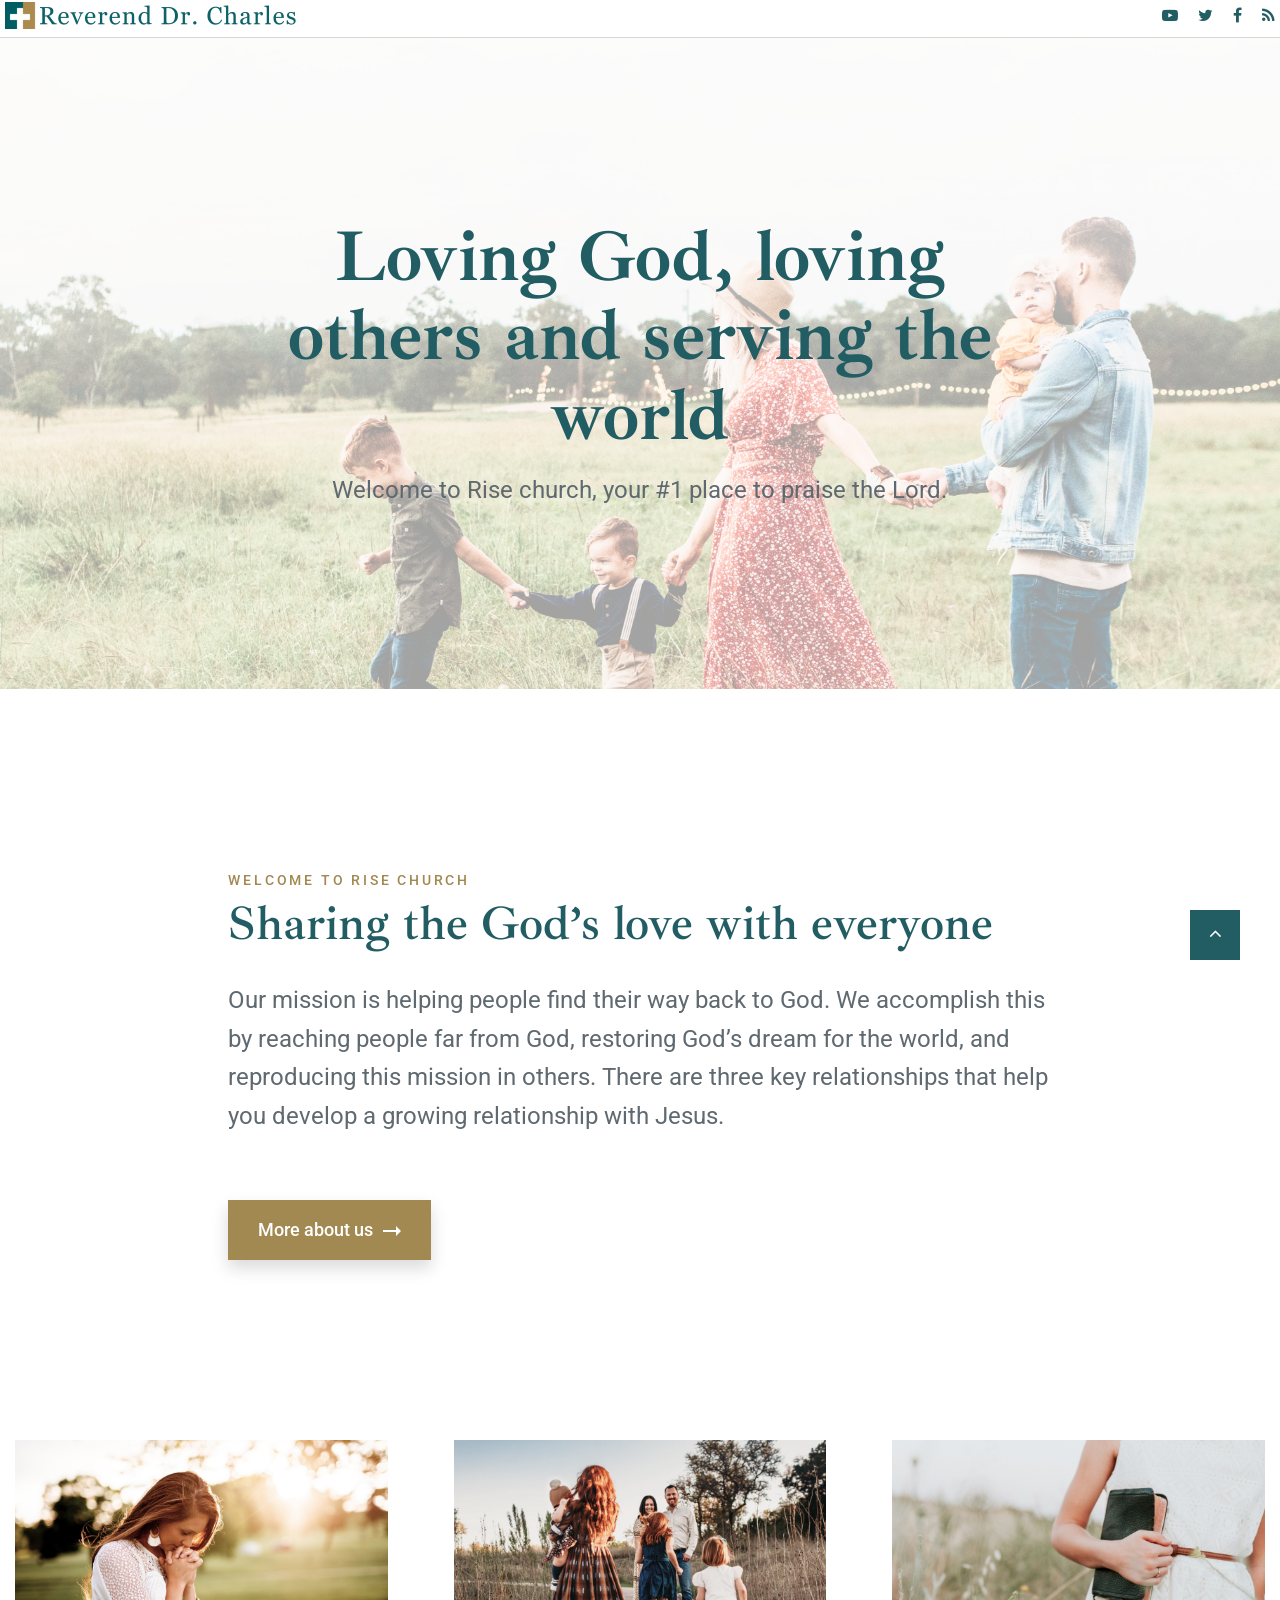
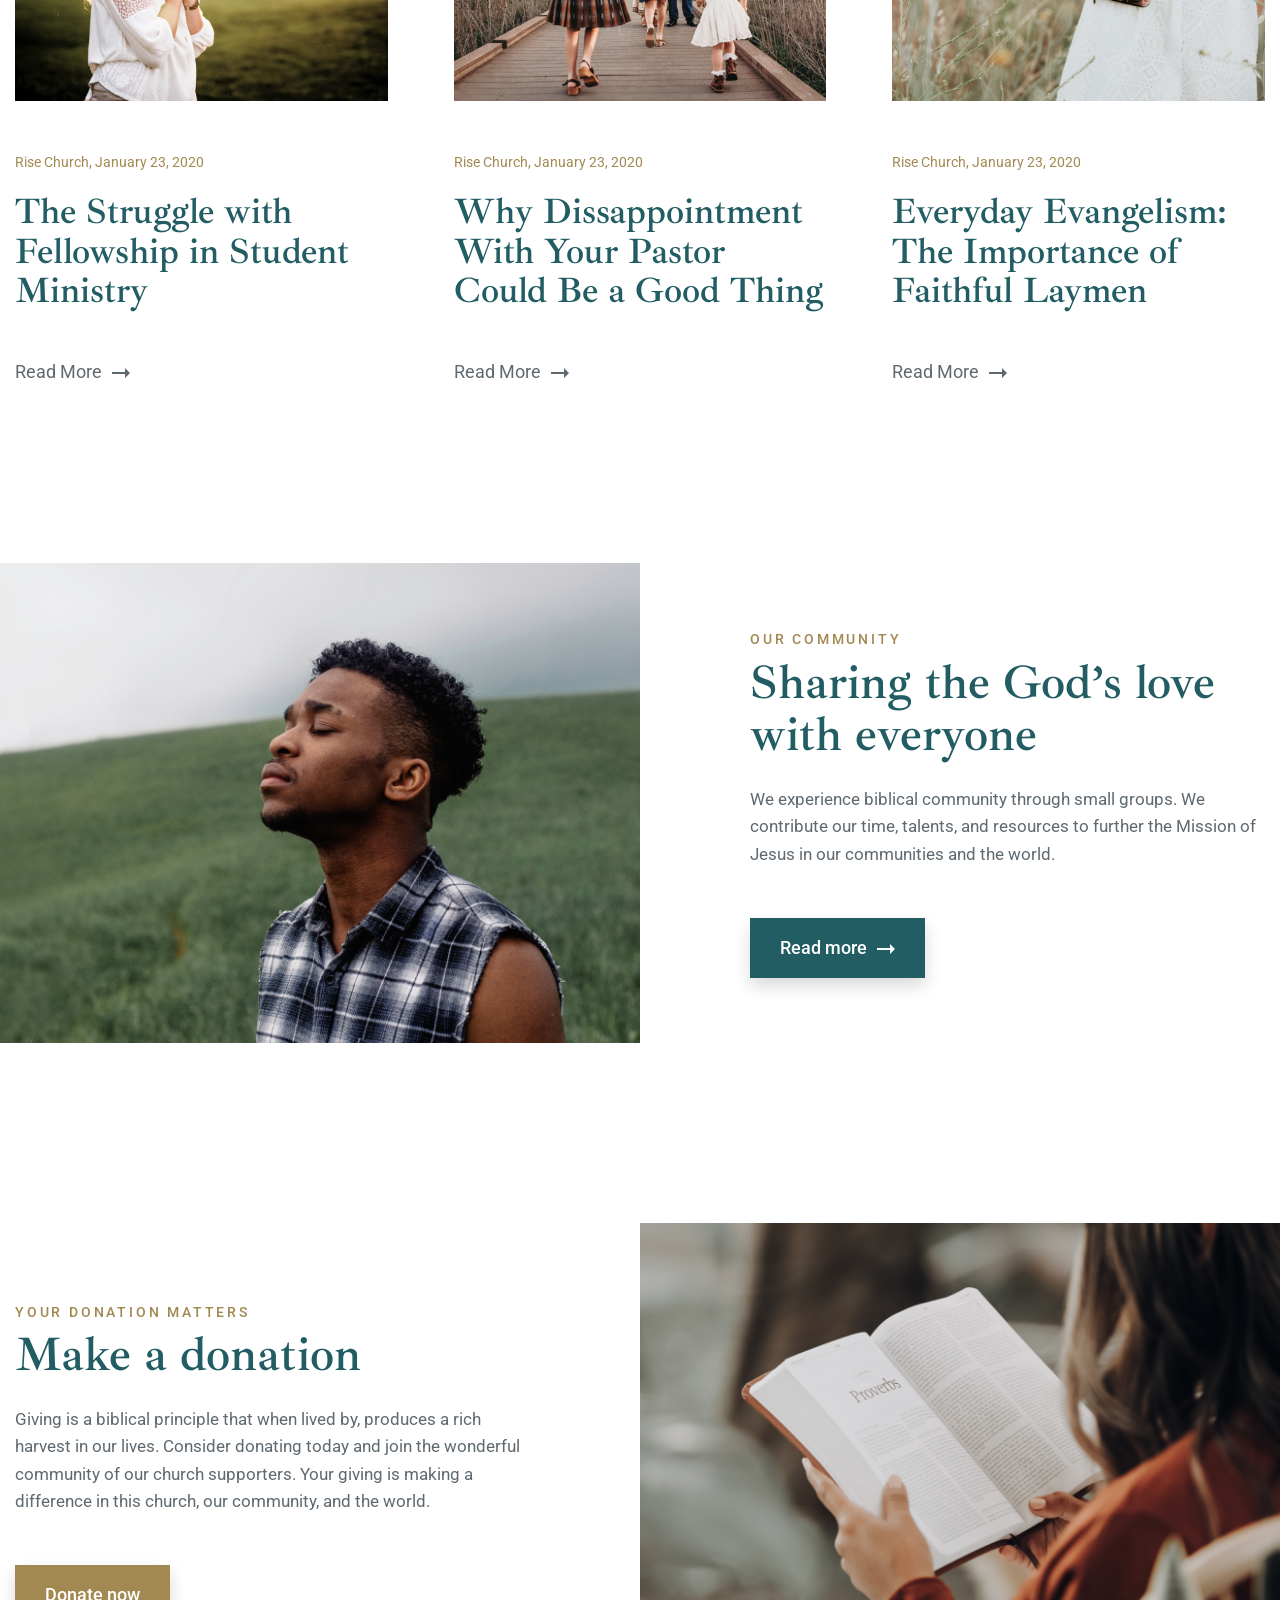
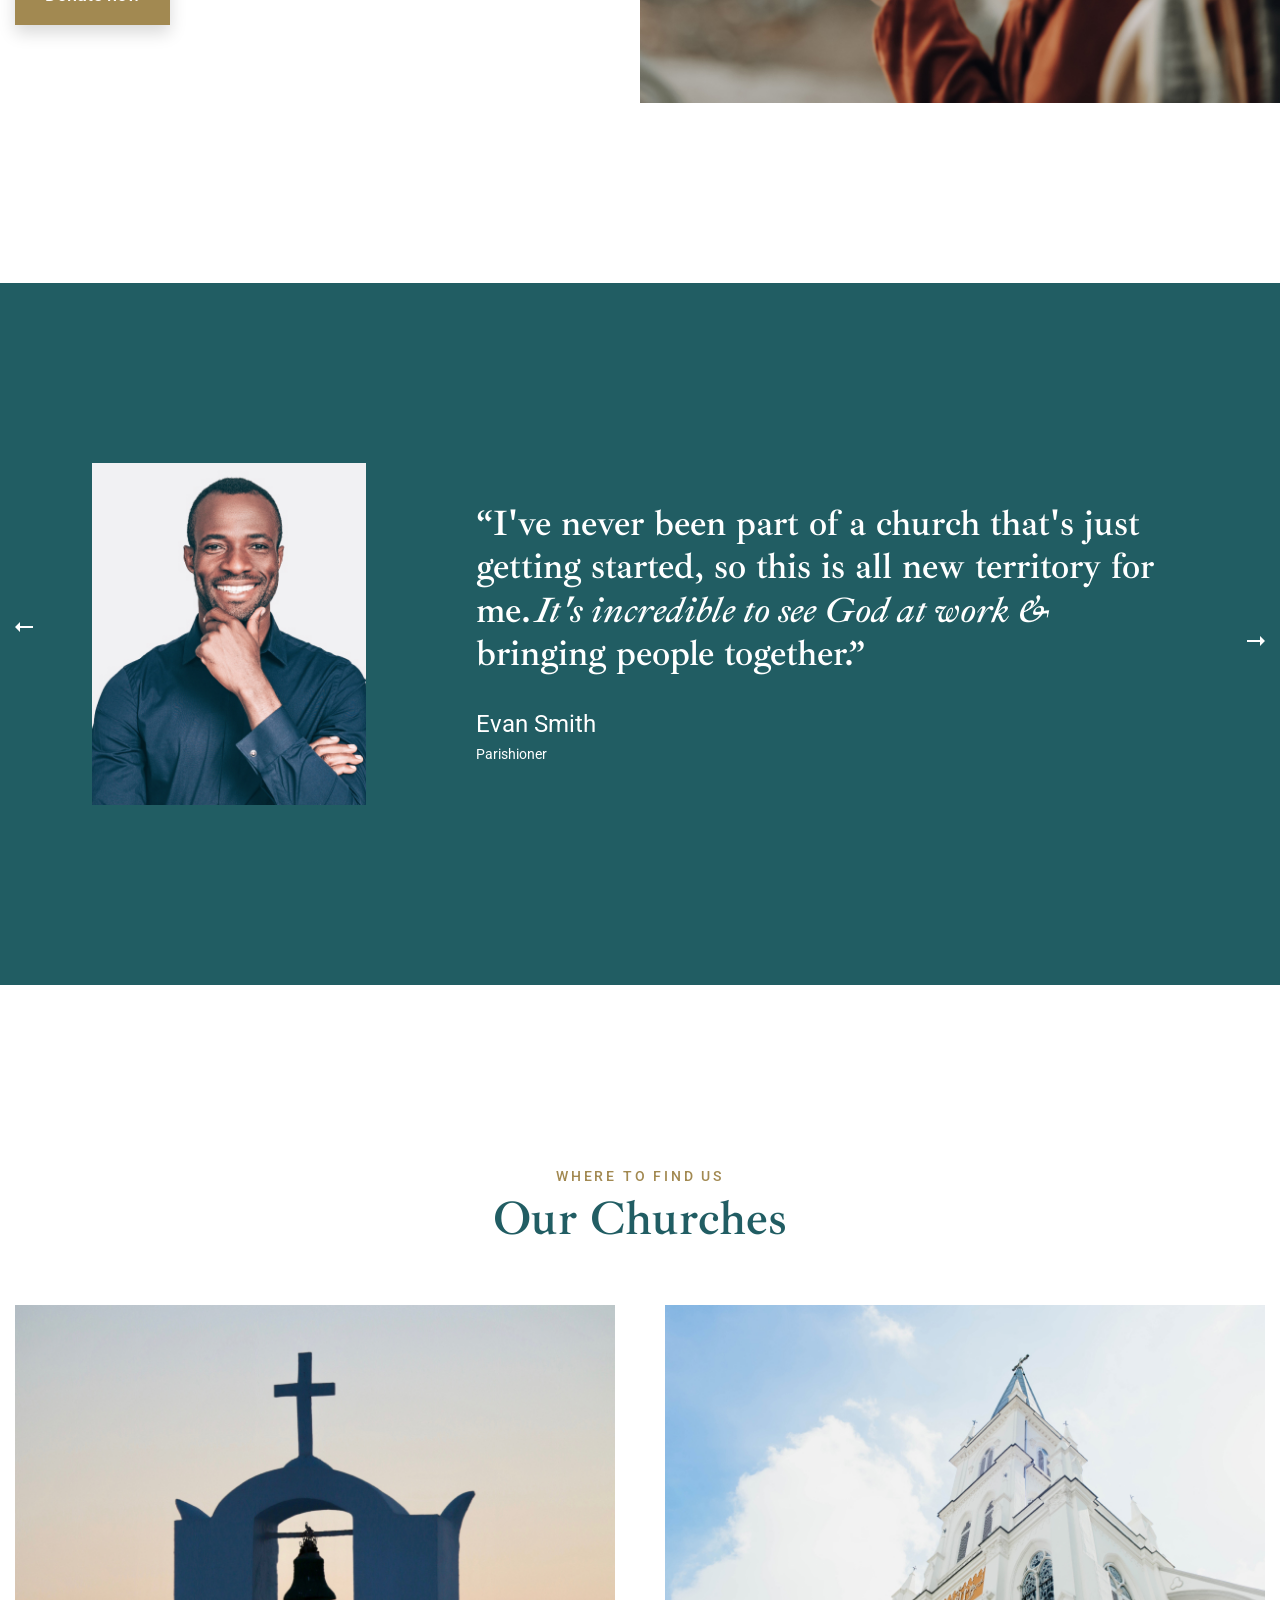
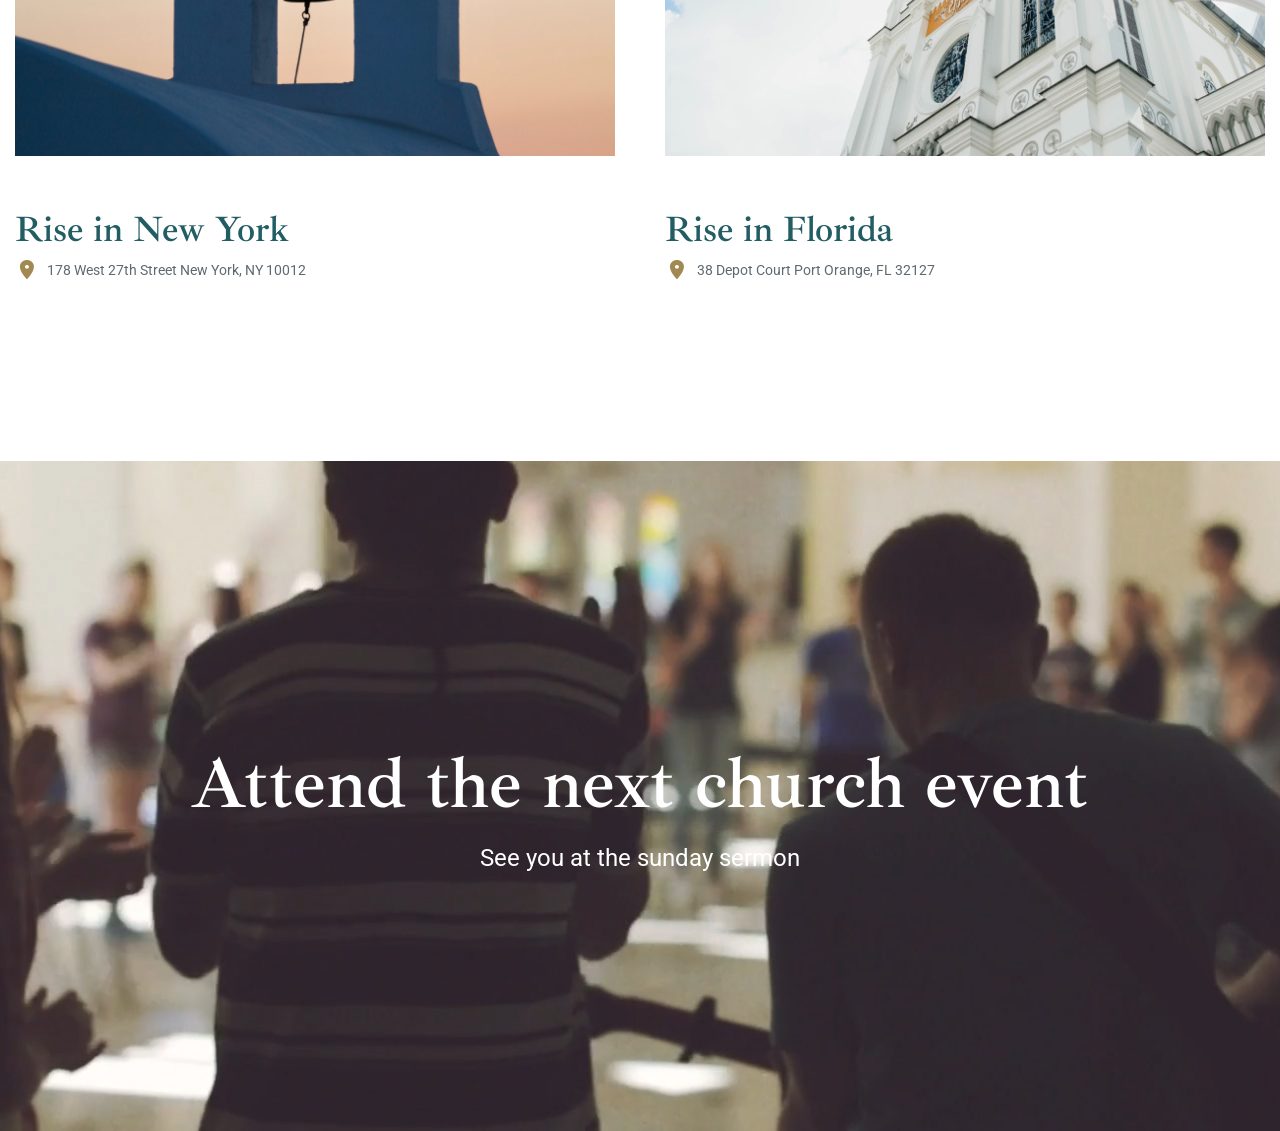
==== commit 5ceb9332: "Add files via upload" ====
--- a/index.html
+++ b/index.html
@@ -26,9 +26,7 @@
       <header class="section page-header">
         <!--RD Navbar-->
         <div class="rd-navbar-wrap">
-          <nav class="rd-navbar rd-navbar-classic" data-layout="rd-navbar-static" data-sm-layout="rd-navbar-static" data-md-layout="rd-navbar-static" data-md-device-layout="rd-navbar-static" data-lg-layout="rd-navbar-static" data-lg-device-layout="rd-navbar-static" data-xl-layout="rd-navbar-static" data-xl-device-layout="rd-navbar-static" data-lg-stick-up-offset="46px" data-xl-stick-up-offset="46px" data-xxl-stick-up-offset="46px" data-lg-stick-up="true" data-xl-stick-up="true" data-xxl-stick-up="true">
-            <div class="rd-navbar-collapse-toggle rd-navbar-fixed-element-1" data-rd-navbar-toggle=".rd-navbar-collapse"><span></span></div>
-            <div class="rd-navbar-aside-outer rd-navbar-collapse">
+          <nav class="rd-navbar rd-navbar-classic" data-layout="rd-navbar-static" data-sm-layout="rd-navbar-static" data-md-layout="rd-navbar-static" data-md-device-layout="rd-navbar-static" data-sm-device-layout="rd-navbar-static" data-lg-layout="rd-navbar-static" data-lg-device-layout="rd-navbar-static" data-xl-layout="rd-navbar-static" data-xl-device-layout="rd-navbar-static" data-lg-stick-up-offset="0px" data-xl-stick-up-offset="0px" data-xxl-stick-up-offset="0px" data-sm-stick-up="true" data-md-stick-up="true" data-xxl-stick-up="true"data-lg-stick-up="true" data-xl-stick-up="true" data-xxl-stick-up="true">
               <div class="rd-navbar-aside">
                 
                   <!--RD Navbar Brand-->
@@ -44,8 +42,6 @@
                   <li><a href="#"><span class="icon fa fa-facebook-f"></span></a></li>
                   <li><a href="#"><span class="icon fa fa-rss"></span></a></li>
                 </ul>
-              </div>
-            </div>
           </nav>
         </div>
       </header>
